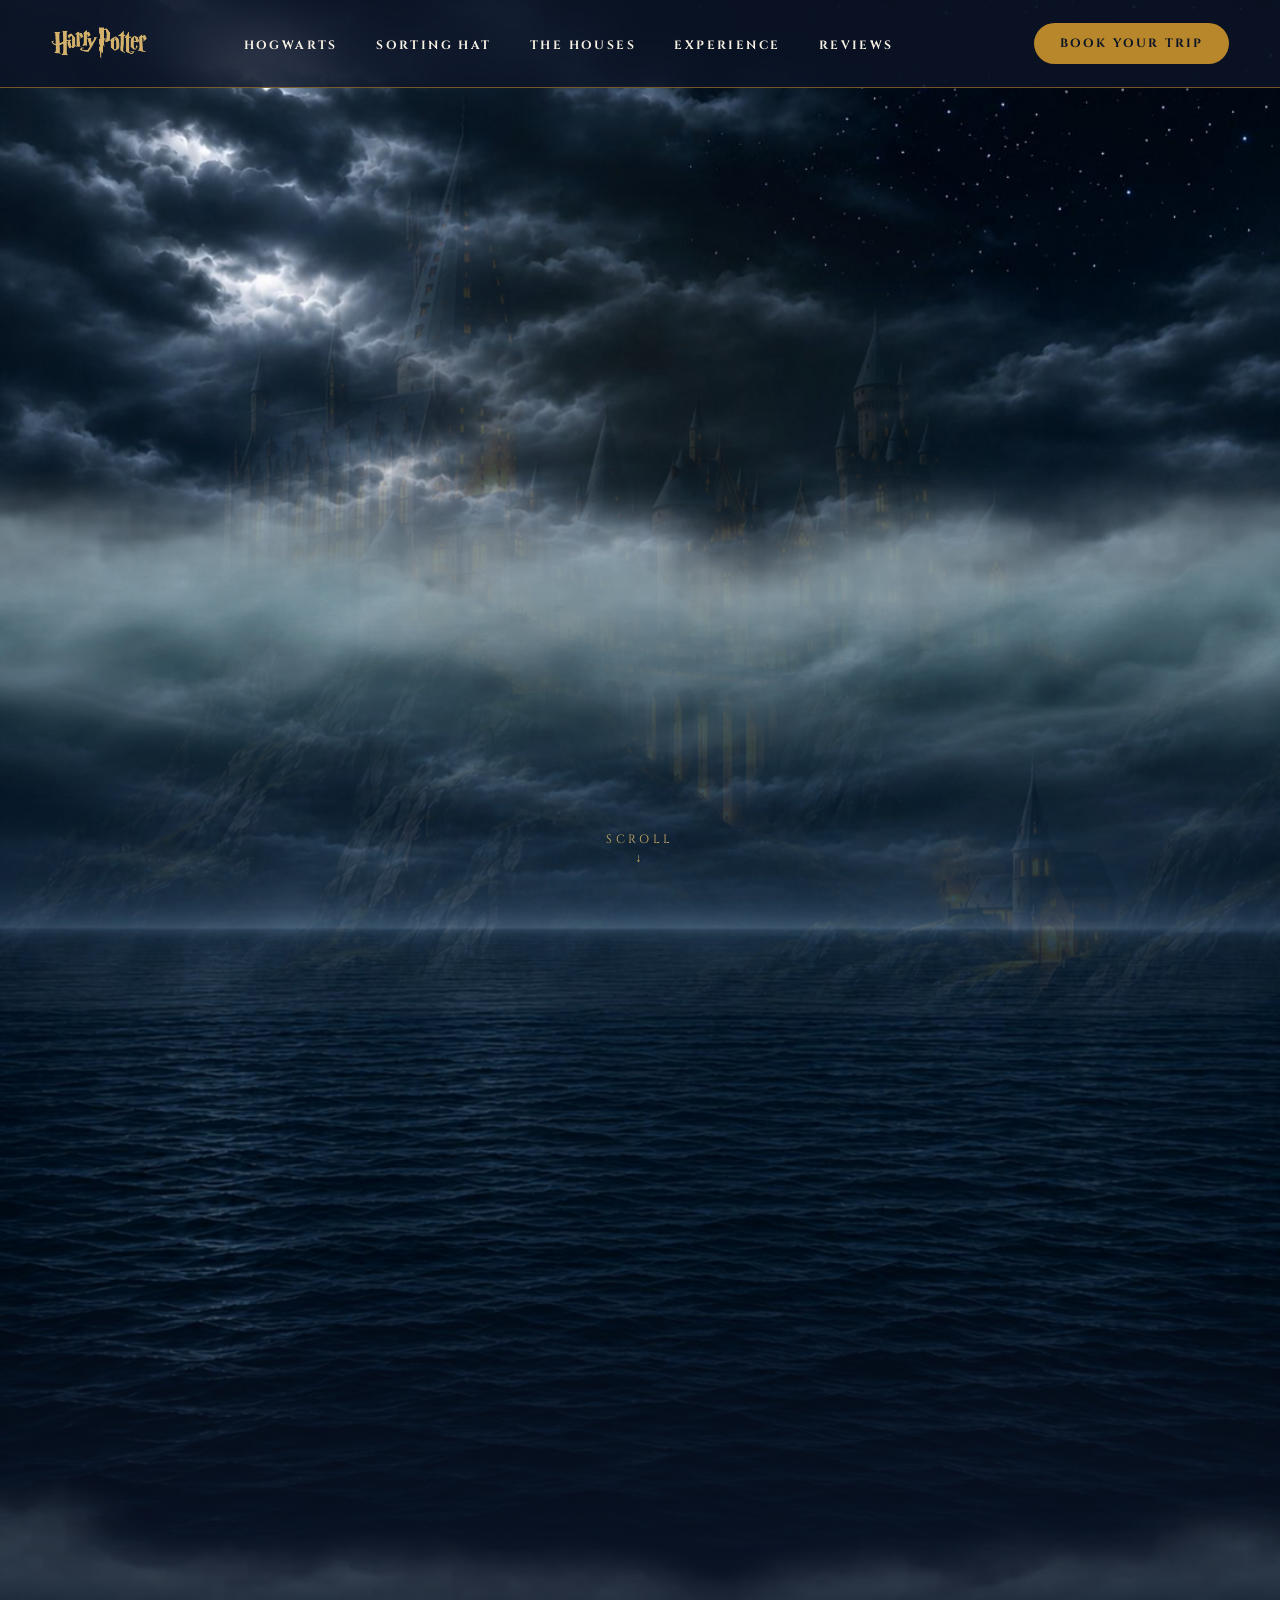
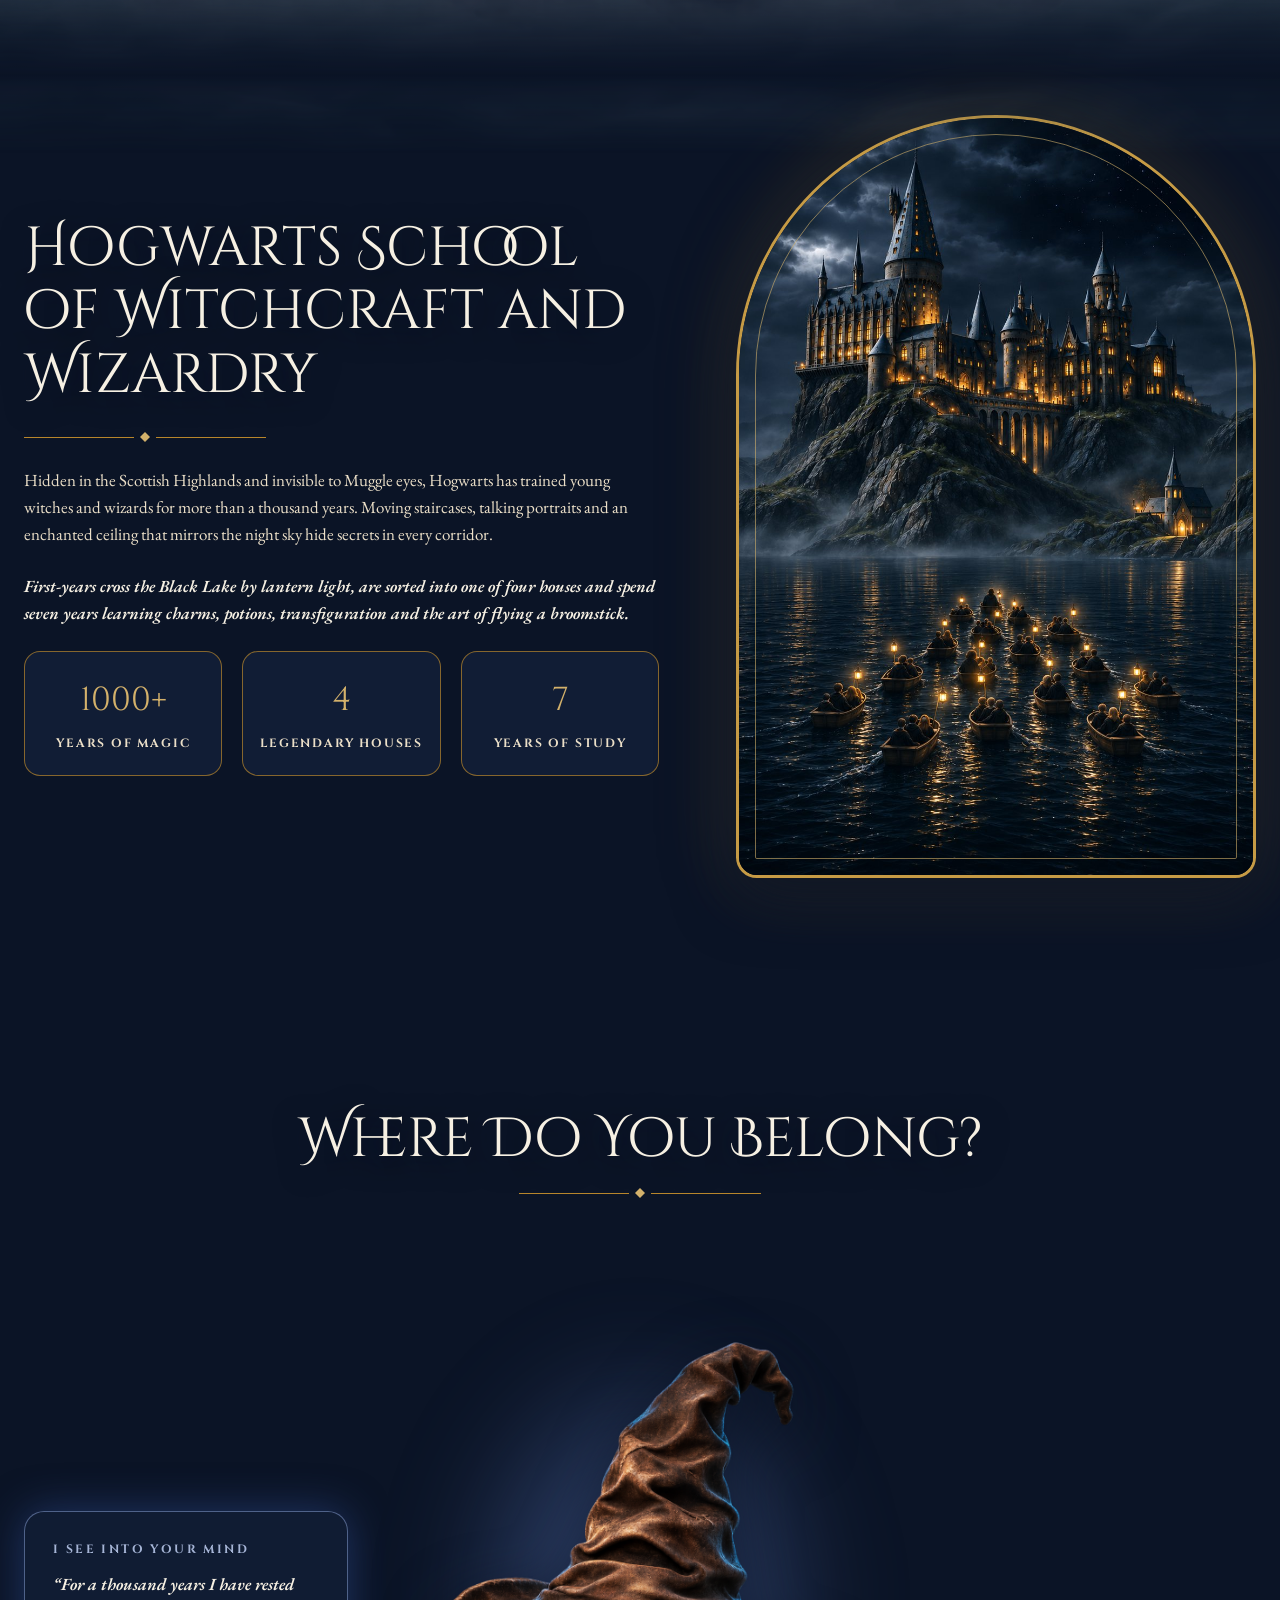
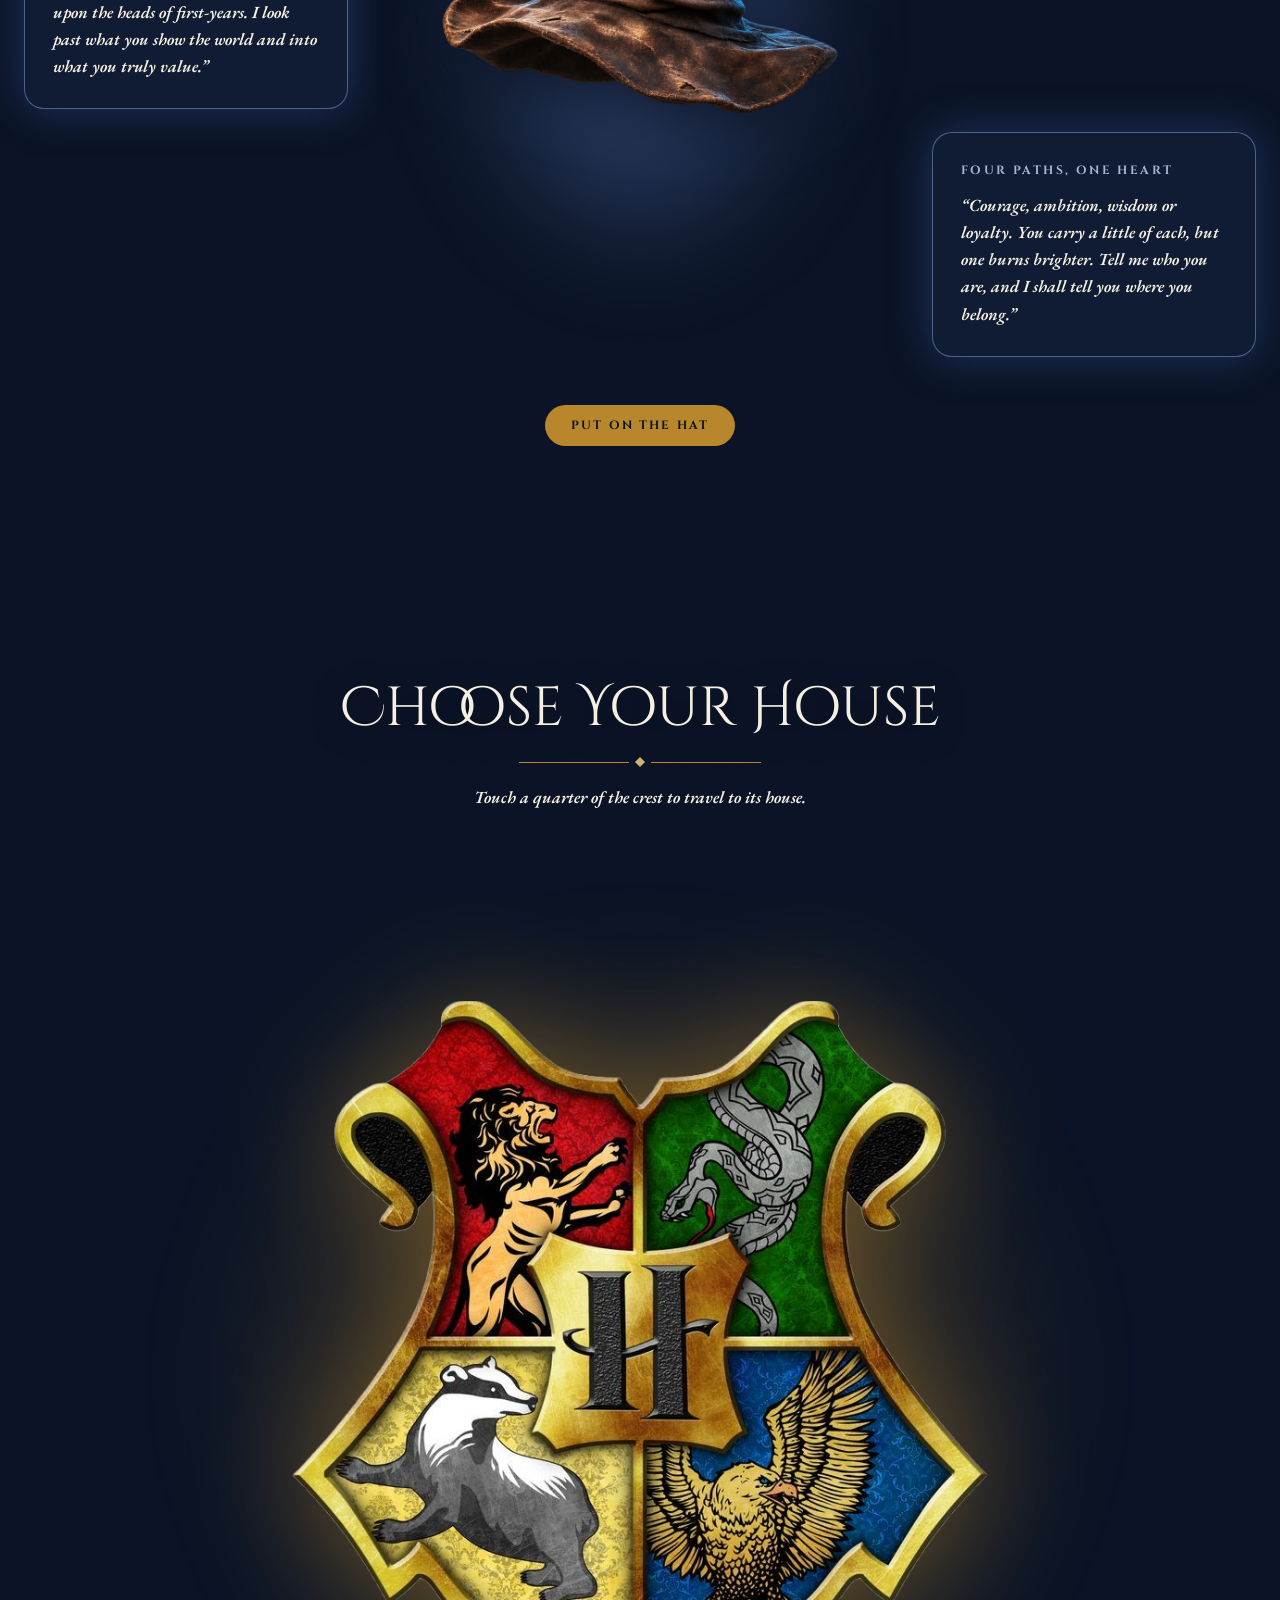
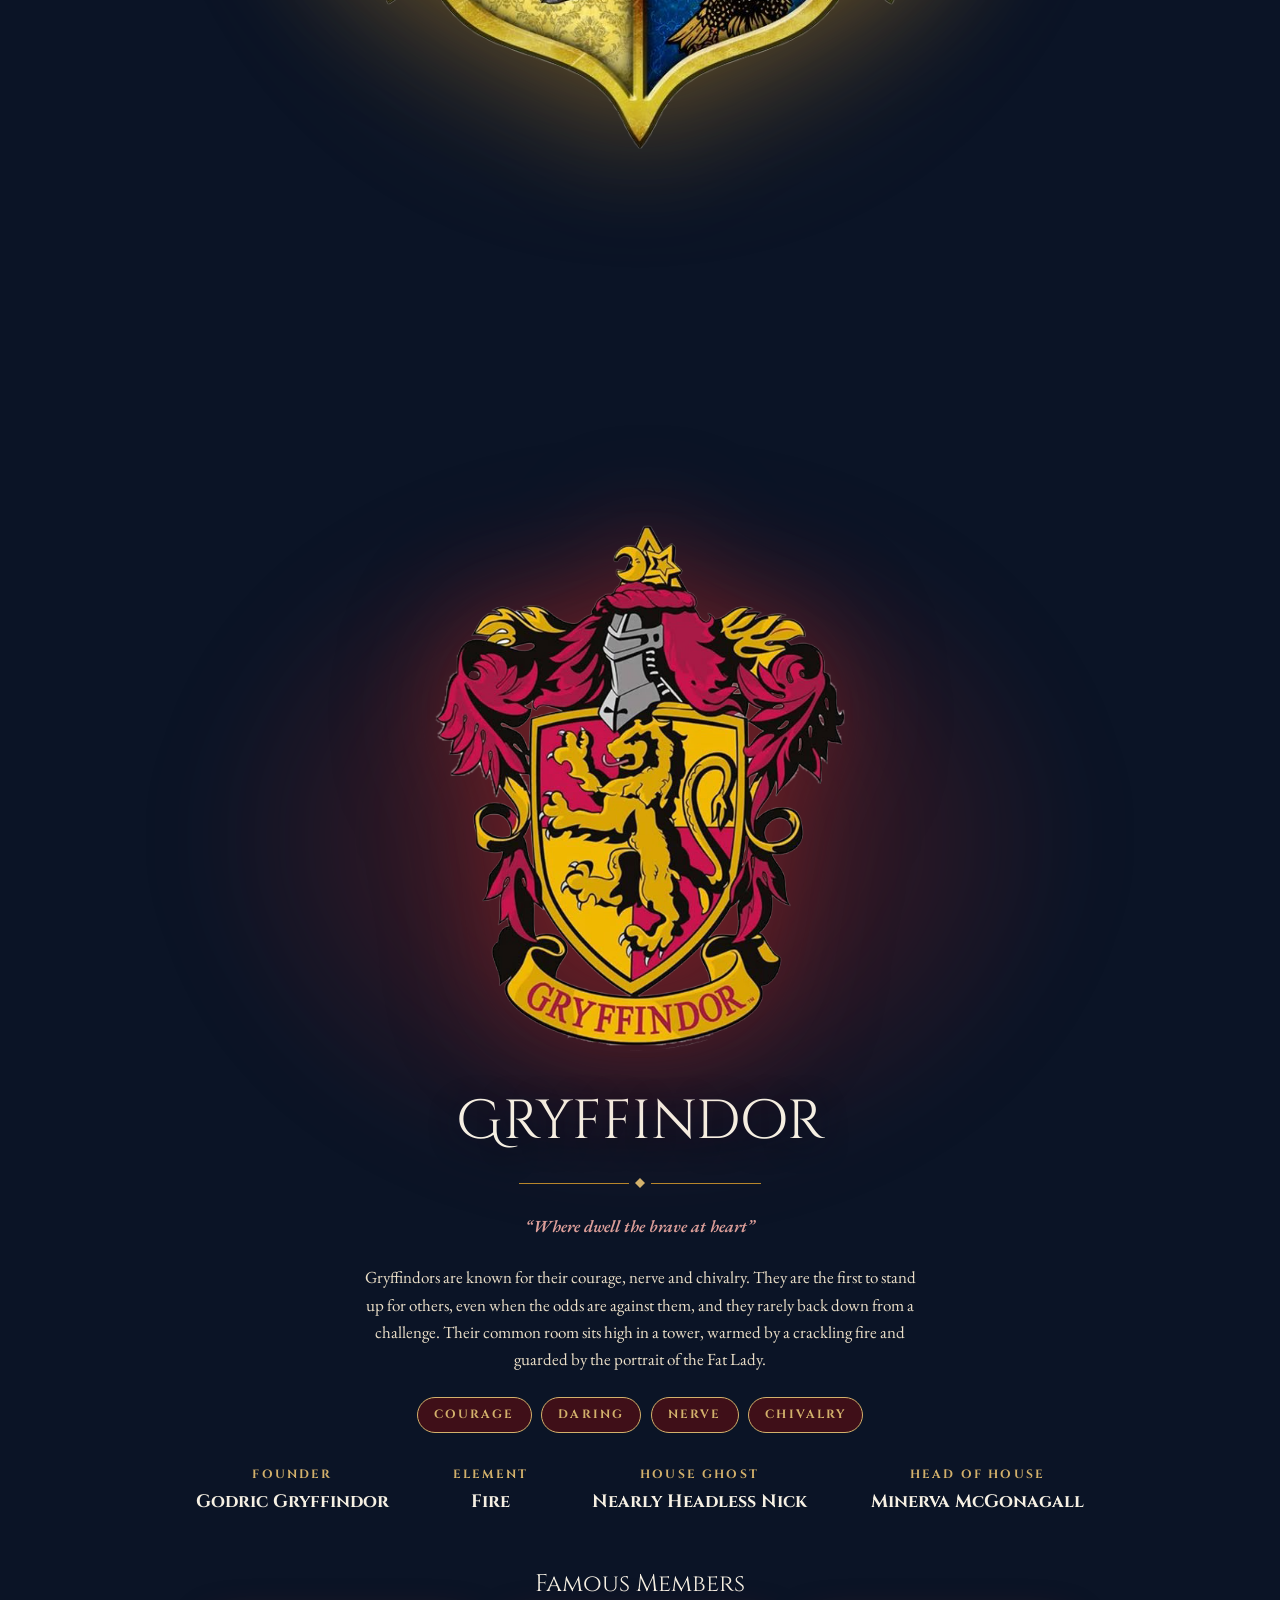
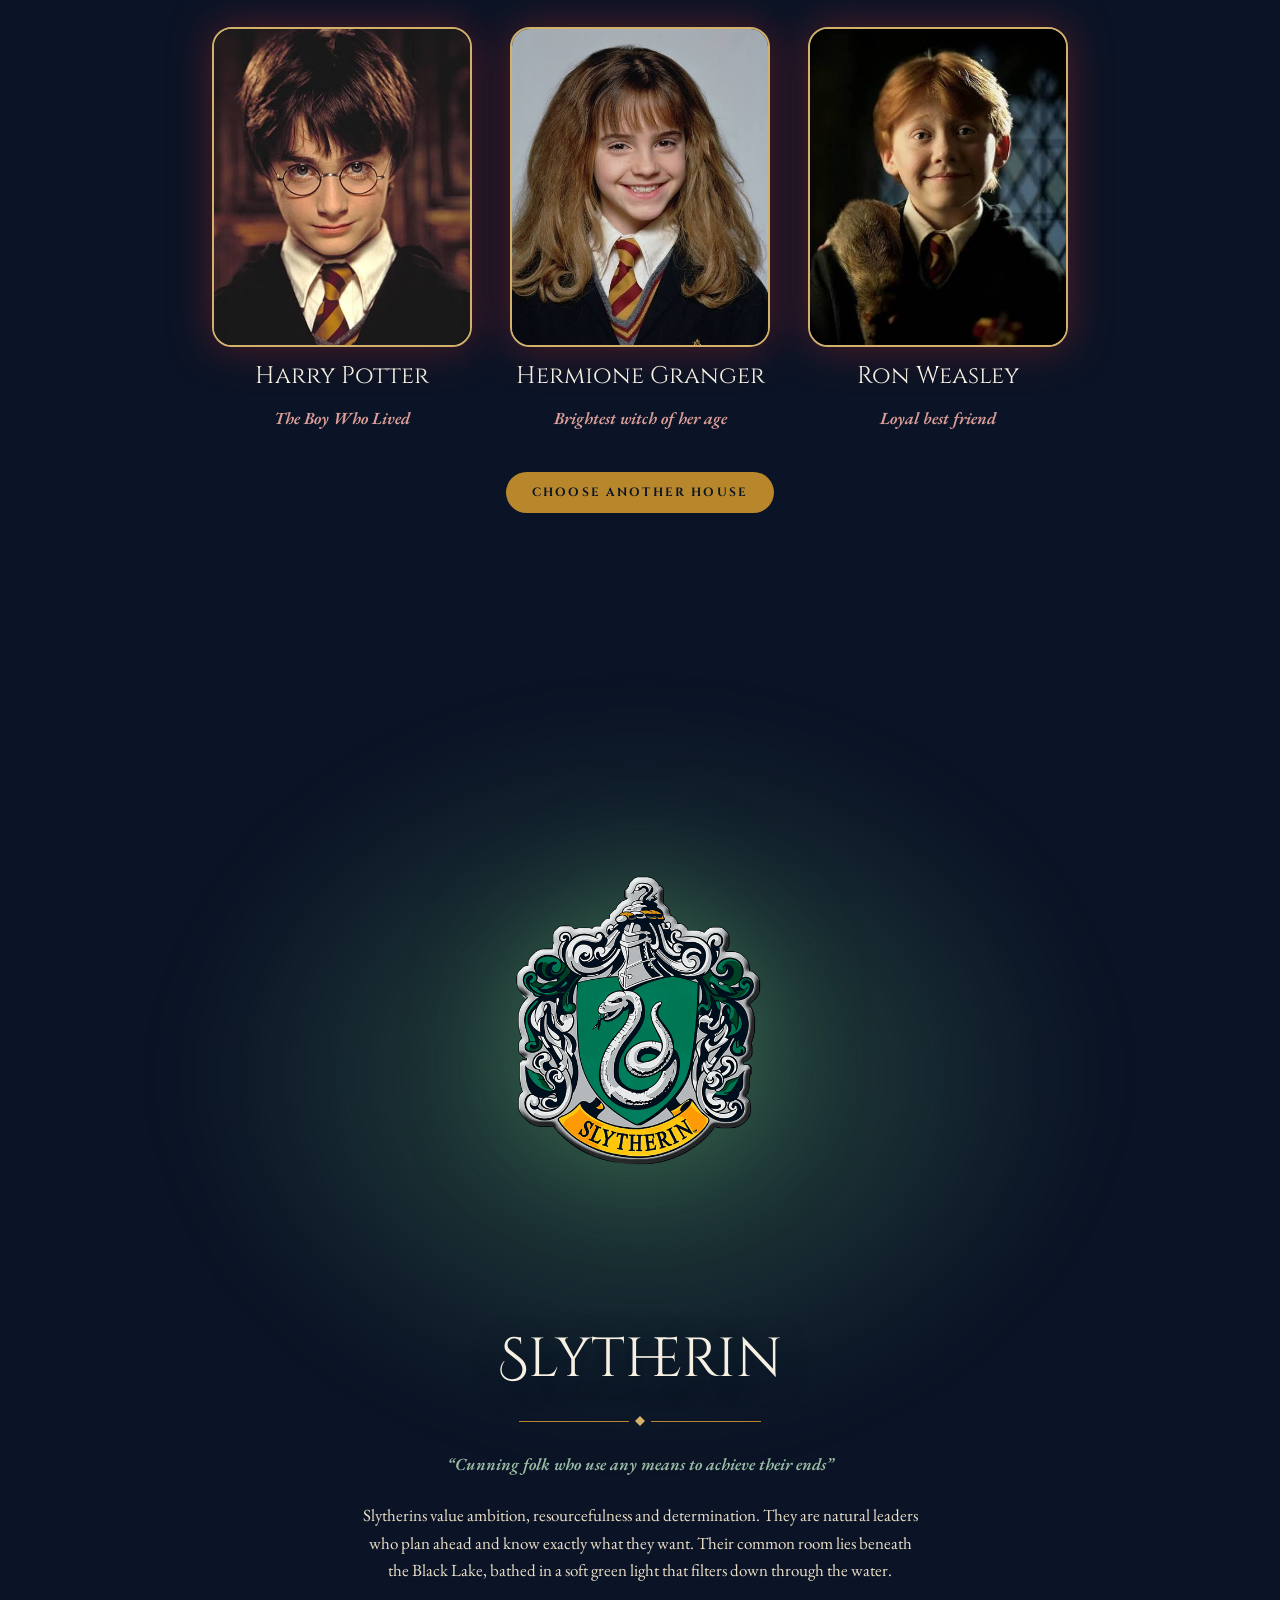
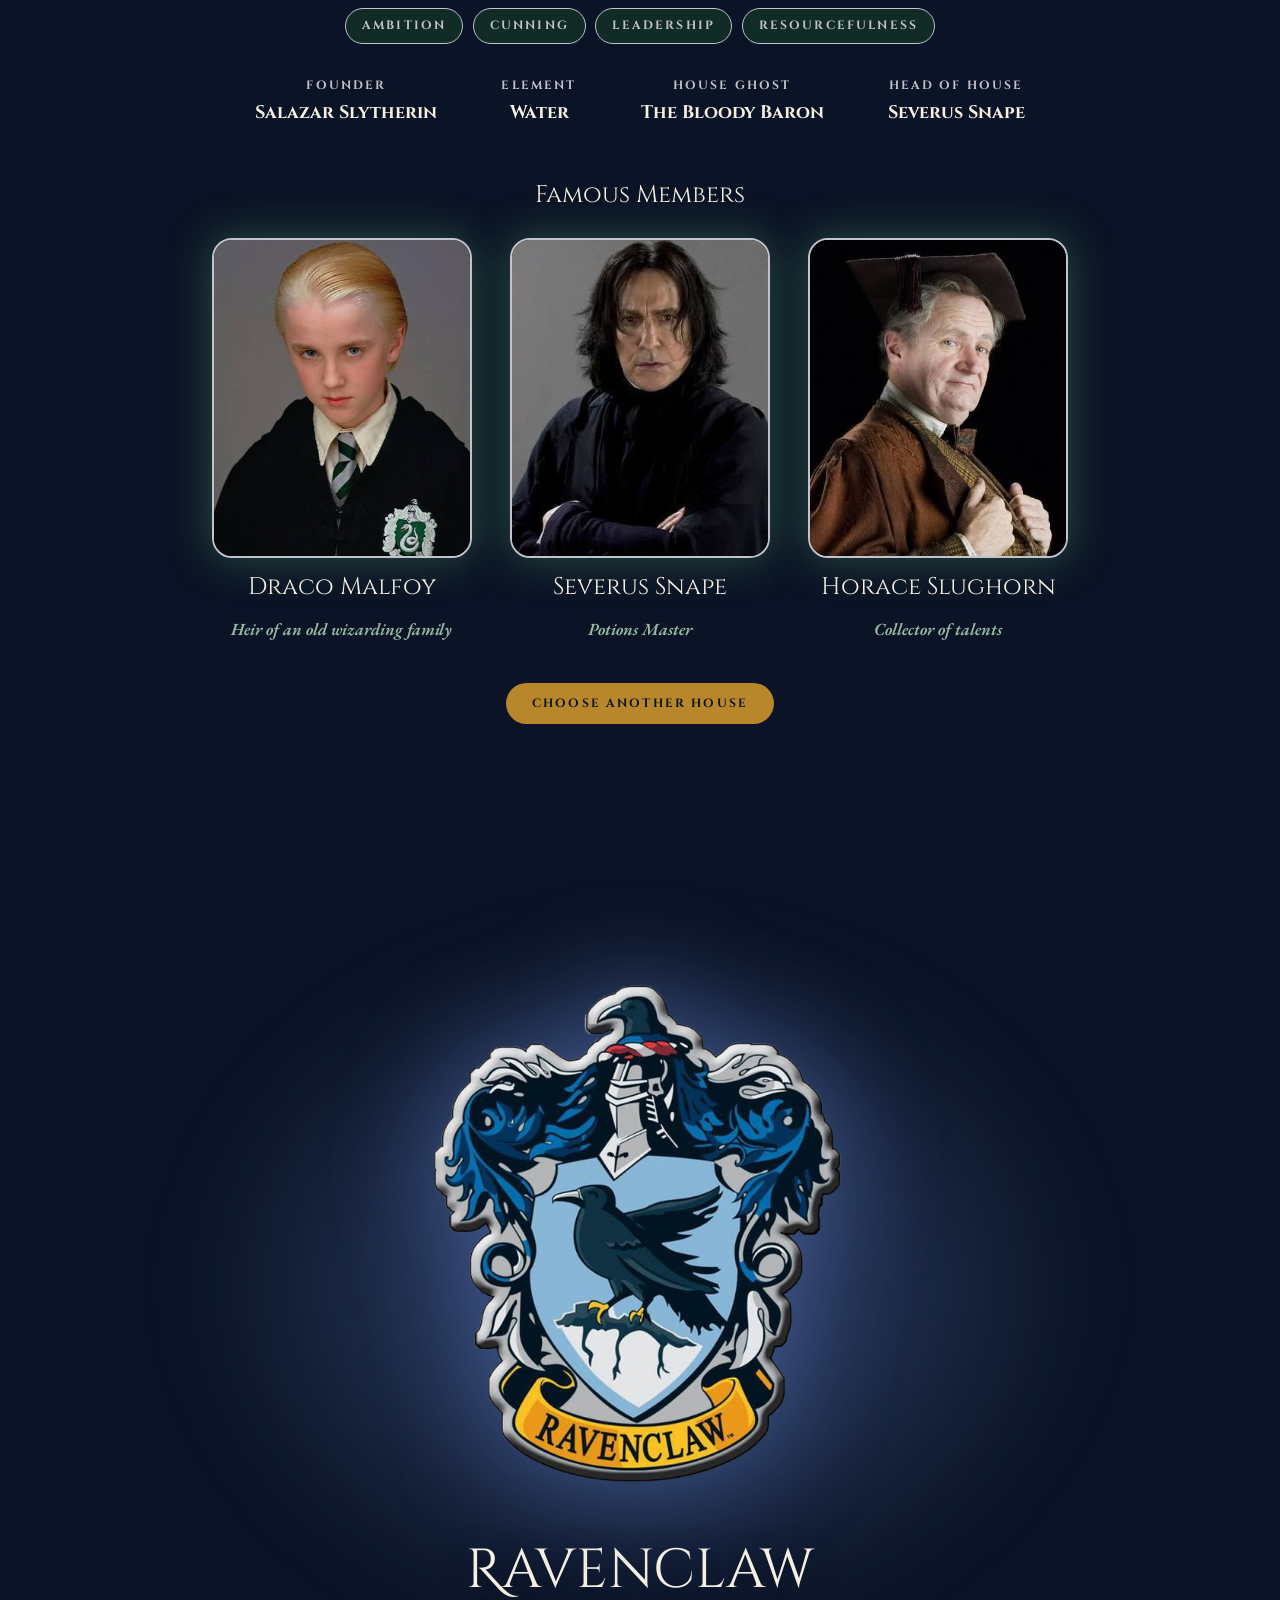
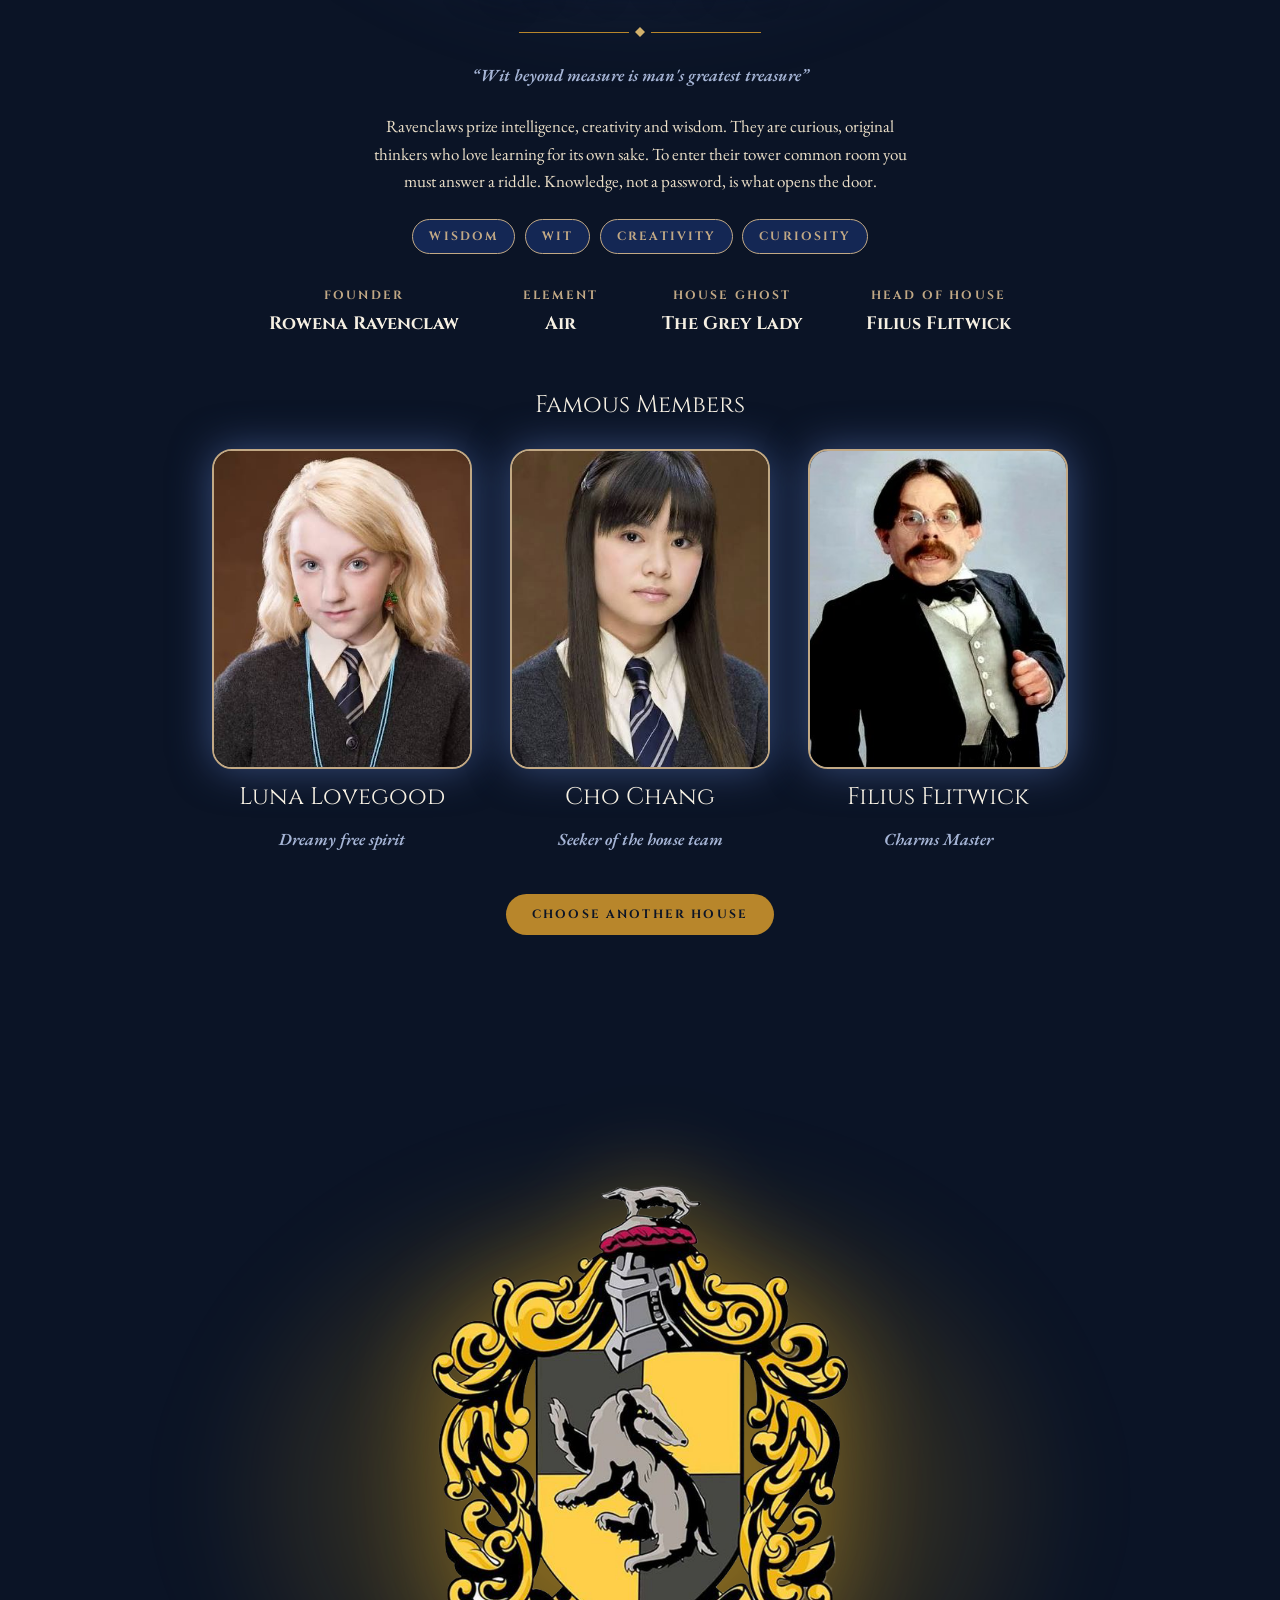
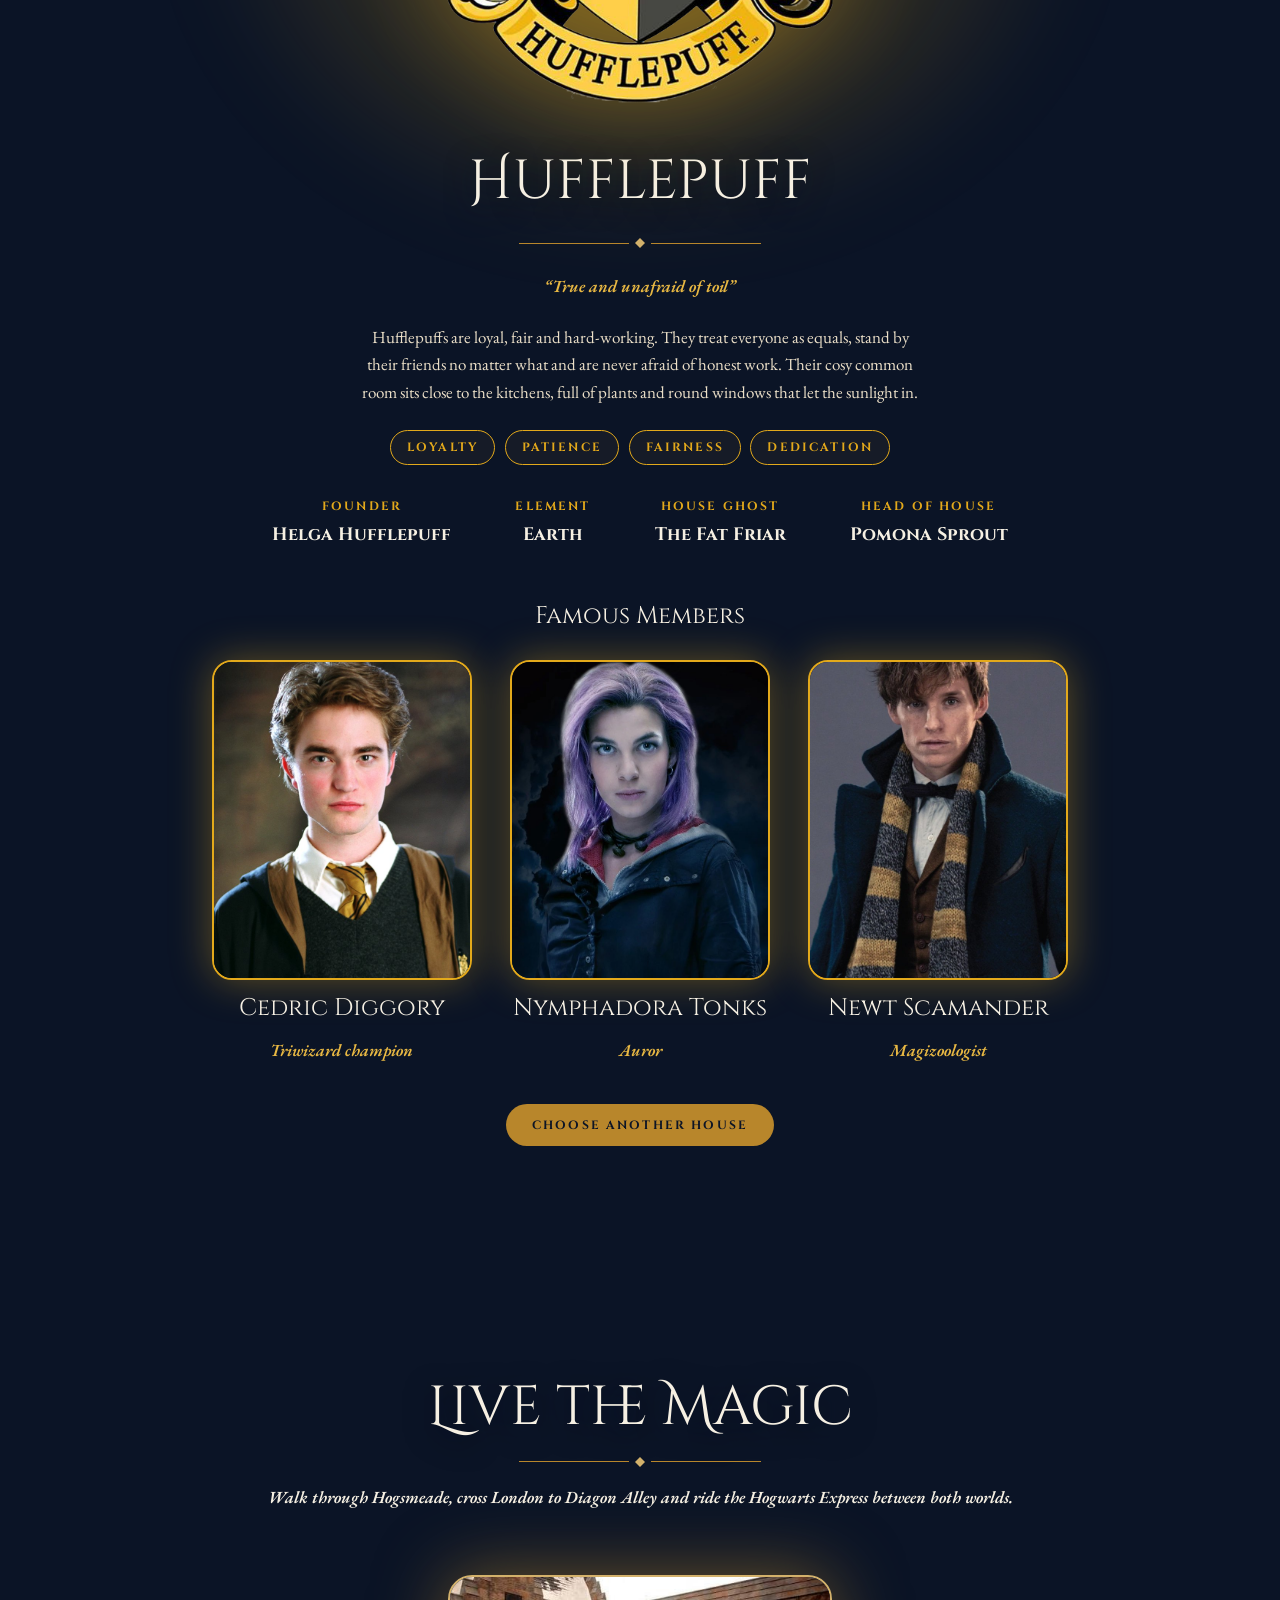
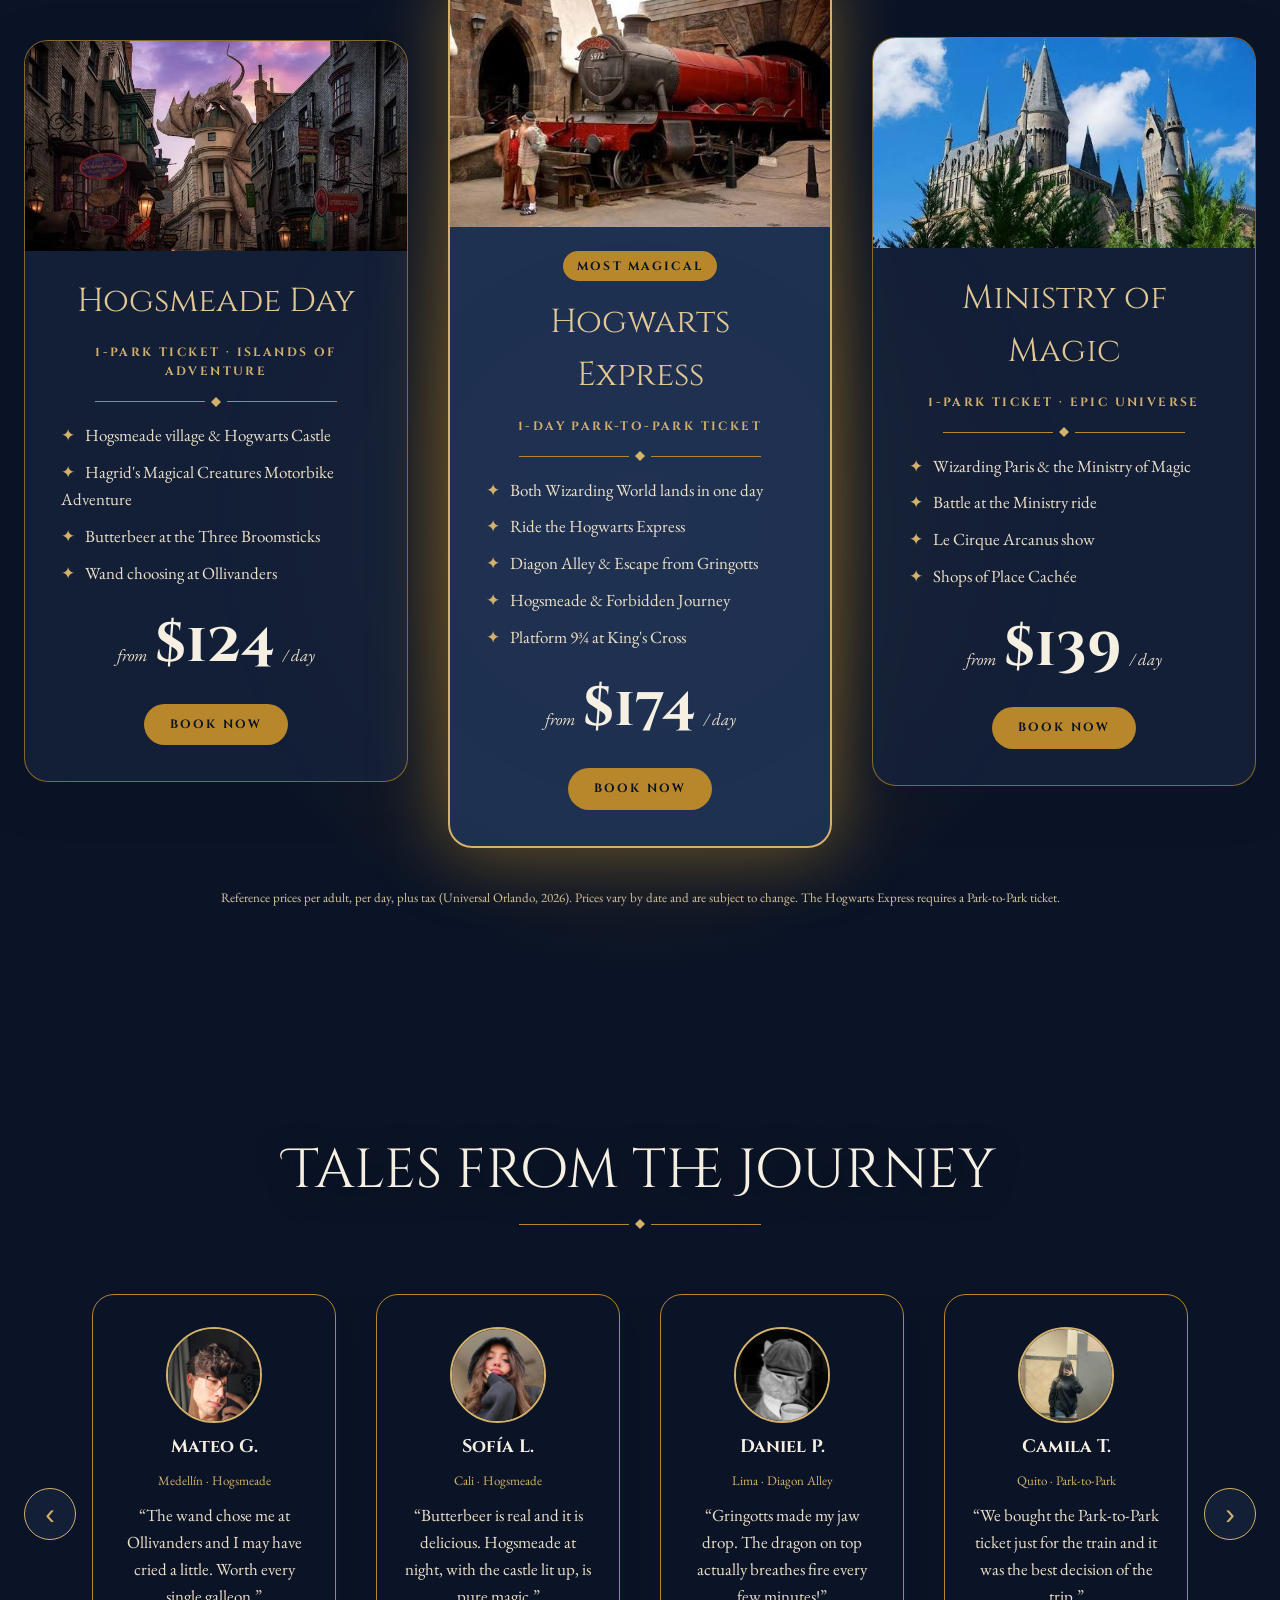
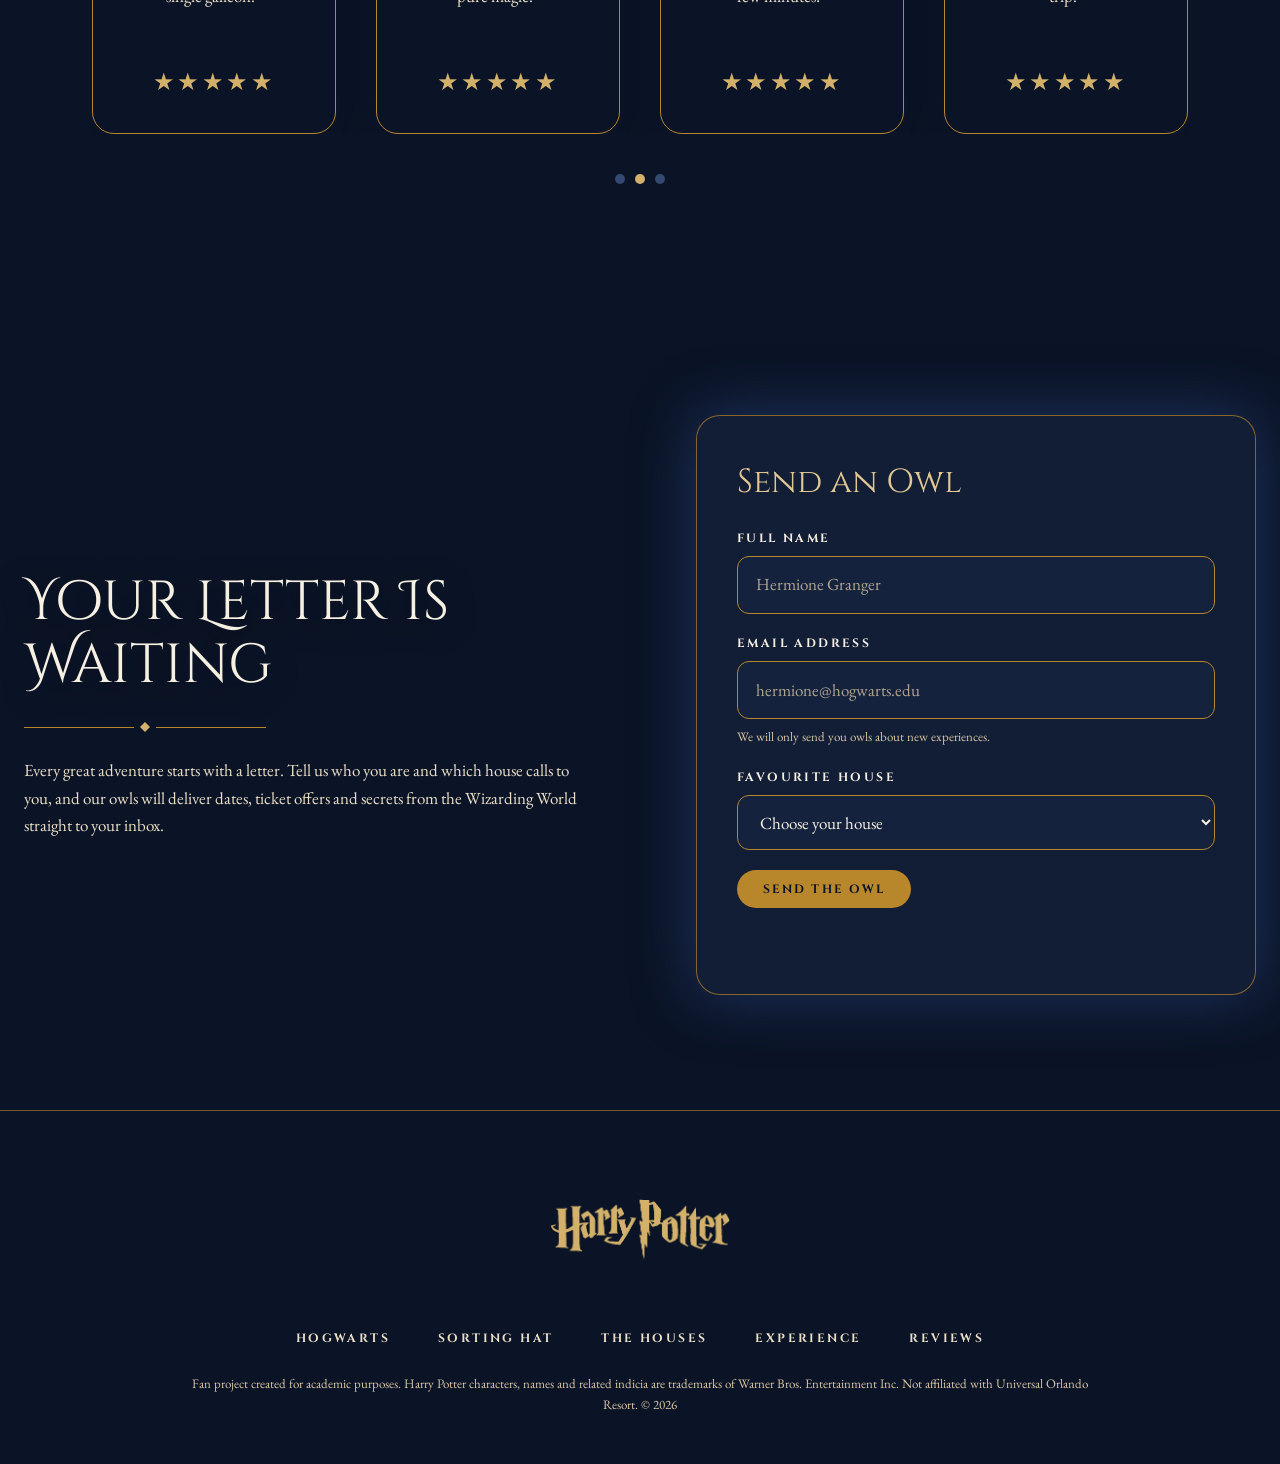
==== harry-potter/index.html @ 7b3394cc "Hero: castle sits on the lake and boats stay in the water (layers end aligned) Co-Authored-By: Claud" ====
<!DOCTYPE html>
<html lang="en">
<head>
  <meta charset="UTF-8">
  <meta name="viewport" content="width=device-width, initial-scale=1.0">
  <title>Hogwarts Experience · The Wizarding World at Universal</title>
  <meta name="description" content="Cross the Black Lake, meet the Sorting Hat, discover the four Hogwarts houses and book your Wizarding World experience at Universal Orlando.">
  <link rel="preconnect" href="https://fonts.googleapis.com">
  <link rel="preconnect" href="https://fonts.gstatic.com" crossorigin>
  <link href="https://fonts.googleapis.com/css2?family=Cinzel:wght@400;700&family=Cinzel+Decorative:wght@700&family=EB+Garamond:ital,wght@0,400;0,500;1,600&display=swap" rel="stylesheet">
  <link rel="stylesheet" href="css/styles.css?v=11">
</head>
<body>
  <a class="skip-link" href="#main">Skip to content</a>

  <!-- ===== HEADER ===== -->
  <header class="header" id="top">
    <a class="header__logo" href="#top" aria-label="Hogwarts Experience, back to top">
      <span class="logo" role="img" aria-label="Harry Potter logo"></span>
    </a>
    <nav class="nav" aria-label="Main navigation">
      <button class="nav__toggle" aria-expanded="false" aria-controls="nav-menu" aria-label="Open menu">
        <span></span><span></span><span></span>
      </button>
      <ul class="nav__menu" id="nav-menu">
        <li><a class="nav__link" href="#hogwarts">Hogwarts</a></li>
        <li><a class="nav__link" href="#sorting-hat">Sorting Hat</a></li>
        <li><a class="nav__link" href="#houses">The Houses</a></li>
        <li><a class="nav__link" href="#experience">Experience</a></li>
        <li><a class="nav__link" href="#reviews">Reviews</a></li>
        <li class="nav__cta-item"><a class="btn btn--gold" href="#experience">Book your trip</a></li>
      </ul>
    </nav>
  </header>

  <main id="main">
    <!-- ===== HERO · PARALLAX (long scene, same layers and states as Figma) ===== -->
    <section class="scene" aria-labelledby="hero-title">
      <div class="scene__layer scene__sky" aria-hidden="true"><img src="img/hero-fondo.jpg" alt=""></div>
      <div class="scene__glow" aria-hidden="true"></div>
      <div class="scene__layer scene__castle"><img src="img/hero-castillo.png" alt="Hogwarts castle lit by golden windows on a rocky cliff above the Black Lake"></div>
      <div class="scene__fog" aria-hidden="true"></div>
      <div class="scene__layer scene__boats"><img src="img/hero-botes.png" alt="First-year students crossing the Black Lake in small boats with lanterns"></div>
      <div class="scene__fade" aria-hidden="true"></div>
      <div class="scene__title">
        <h1 class="hero__title" id="hero-title">Hogwarts</h1>
        <span class="ornament" aria-hidden="true"></span>
        <div class="scene__cta">
          <p class="highlight">The lanterns glow, the boats glide across the Black Lake and the castle opens its doors. Your story begins tonight.</p>
          <a class="btn btn--gold" href="#hogwarts">Begin the journey</a>
        </div>
      </div>
      <p class="scene__scroll" aria-hidden="true">Scroll</p>
    </section>
    <div class="scene-transition" aria-hidden="true"></div>

    <!-- ===== HOGWARTS ===== -->
    <section class="section hogwarts" id="hogwarts" aria-labelledby="hogwarts-title">
      <div class="container hogwarts__grid">
        <div class="hogwarts__text reveal">
          <h2 class="title-hero" id="hogwarts-title">Hogwarts School of Witchcraft and Wizardry</h2>
          <span class="ornament" aria-hidden="true"></span>
          <p>Hidden in the Scottish Highlands and invisible to Muggle eyes, Hogwarts has trained young witches and wizards for more than a thousand years. Moving staircases, talking portraits and an enchanted ceiling that mirrors the night sky hide secrets in every corridor.</p>
          <p class="highlight">First-years cross the Black Lake by lantern light, are sorted into one of four houses and spend seven years learning charms, potions, transfiguration and the art of flying a broomstick.</p>
          <ul class="stats">
            <li class="stat"><strong>1000+</strong><span>Years of magic</span></li>
            <li class="stat"><strong>4</strong><span>Legendary houses</span></li>
            <li class="stat"><strong>7</strong><span>Years of study</span></li>
          </ul>
        </div>
        <figure class="arch reveal">
          <img src="img/hogwarts-escena.jpg" alt="Hogwarts castle above the Black Lake at night with boats approaching" loading="lazy">
        </figure>
      </div>
    </section>

    <!-- ===== SORTING HAT ===== -->
    <section class="section hat" id="sorting-hat" aria-labelledby="hat-title">
      <div class="container">
        <header class="section__head reveal">
          <h2 class="title-hero" id="hat-title">Where Do You Belong?</h2>
          <span class="ornament" aria-hidden="true"></span>
        </header>
        <div class="hat__stage">
          <blockquote class="speech reveal">
            <p class="label">I see into your mind</p>
            <p class="highlight">“For a thousand years I have rested upon the heads of first-years. I look past what you show the world and into what you truly value.”</p>
          </blockquote>
          <figure class="hat__figure">
            <img class="hat__trail" src="img/estela.png" alt="" aria-hidden="true" loading="lazy">
            <img class="hat__img" src="img/sombrero.png" alt="The Sorting Hat, an old brown wizard hat surrounded by blue magical light" loading="lazy">
          </figure>
          <blockquote class="speech speech--right reveal">
            <p class="label">Four paths, one heart</p>
            <p class="highlight">“Courage, ambition, wisdom or loyalty. You carry a little of each, but one burns brighter. Tell me who you are, and I shall tell you where you belong.”</p>
          </blockquote>
        </div>
        <div class="center"><a class="btn btn--gold" href="#houses">Put on the hat</a></div>
      </div>
    </section>

    <!-- ===== CREST ===== -->
    <section class="section crest" id="houses" aria-labelledby="crest-title">
      <div class="container">
        <header class="section__head reveal">
          <h2 class="title-hero" id="crest-title">Choose Your House</h2>
          <span class="ornament" aria-hidden="true"></span>
          <p class="highlight">Touch a quarter of the crest to travel to its house.</p>
        </header>
        <nav class="crest__map" aria-label="Choose a house">
          <img src="img/escudo-hogwarts.png" alt="Hogwarts crest with the lion, serpent, badger and eagle of the four houses">
          <img class="crest__glow crest__glow--tl" src="img/estela-gryffindor.png" alt="" aria-hidden="true">
          <a class="crest__zone crest__zone--tl" href="#gryffindor" aria-label="Gryffindor"><span>Gryffindor</span></a>
          <img class="crest__glow crest__glow--tr" src="img/estela-slytherin.png" alt="" aria-hidden="true">
          <a class="crest__zone crest__zone--tr" href="#slytherin" aria-label="Slytherin"><span>Slytherin</span></a>
          <img class="crest__glow crest__glow--bl" src="img/estela-hufflepuff.png" alt="" aria-hidden="true">
          <a class="crest__zone crest__zone--bl" href="#hufflepuff" aria-label="Hufflepuff"><span>Hufflepuff</span></a>
          <img class="crest__glow crest__glow--br" src="img/estela-ravenclaw.png" alt="" aria-hidden="true">
          <a class="crest__zone crest__zone--br" href="#ravenclaw" aria-label="Ravenclaw"><span>Ravenclaw</span></a>
        </nav>
      </div>
    </section>

    <!-- ===== HOUSES ===== (generated from the same structure) -->
    <article class="section house house--gryffindor" id="gryffindor" aria-labelledby="gryffindor-title">
      <div class="container house__inner">
        <img class="house__crest reveal" src="img/escudo-gryffindor.png" alt="Gryffindor crest with a golden lion on scarlet" loading="lazy">
        <h2 class="title-hero" id="gryffindor-title">Gryffindor</h2>
        <span class="ornament" aria-hidden="true"></span>
        <p class="highlight house__tag">“Where dwell the brave at heart”</p>
        <p class="house__text">Gryffindors are known for their courage, nerve and chivalry. They are the first to stand up for others, even when the odds are against them, and they rarely back down from a challenge. Their common room sits high in a tower, warmed by a crackling fire and guarded by the portrait of the Fat Lady.</p>
        <ul class="chips" aria-label="Gryffindor traits"><li>Courage</li><li>Daring</li><li>Nerve</li><li>Chivalry</li></ul>
        <dl class="facts">
          <div><dt>Founder</dt><dd>Godric Gryffindor</dd></div>
          <div><dt>Element</dt><dd>Fire</dd></div>
          <div><dt>House ghost</dt><dd>Nearly Headless Nick</dd></div>
          <div><dt>Head of house</dt><dd>Minerva McGonagall</dd></div>
        </dl>
        <h3 class="title-main">Famous Members</h3>
        <ul class="members">
          <li class="member"><img src="img/harry-potter.jpg" alt="Harry Potter in his Gryffindor uniform" loading="lazy"><h4>Harry Potter</h4><p>The Boy Who Lived</p></li>
          <li class="member"><img src="img/hermione-granger.jpg" alt="Hermione Granger smiling in her Gryffindor uniform" loading="lazy"><h4>Hermione Granger</h4><p>Brightest witch of her age</p></li>
          <li class="member"><img src="img/ron-weasley.jpg" alt="Ron Weasley in his Gryffindor uniform" loading="lazy"><h4>Ron Weasley</h4><p>Loyal best friend</p></li>
        </ul>
        <a class="btn btn--gold" href="#houses">Choose another house</a>
      </div>
    </article>

    <article class="section house house--slytherin" id="slytherin" aria-labelledby="slytherin-title">
      <div class="container house__inner">
        <img class="house__crest reveal" src="img/escudo-slytherin.png" alt="Slytherin crest with a silver serpent on green" loading="lazy">
        <h2 class="title-hero" id="slytherin-title">Slytherin</h2>
        <span class="ornament" aria-hidden="true"></span>
        <p class="highlight house__tag">“Cunning folk who use any means to achieve their ends”</p>
        <p class="house__text">Slytherins value ambition, resourcefulness and determination. They are natural leaders who plan ahead and know exactly what they want. Their common room lies beneath the Black Lake, bathed in a soft green light that filters down through the water.</p>
        <ul class="chips" aria-label="Slytherin traits"><li>Ambition</li><li>Cunning</li><li>Leadership</li><li>Resourcefulness</li></ul>
        <dl class="facts">
          <div><dt>Founder</dt><dd>Salazar Slytherin</dd></div>
          <div><dt>Element</dt><dd>Water</dd></div>
          <div><dt>House ghost</dt><dd>The Bloody Baron</dd></div>
          <div><dt>Head of house</dt><dd>Severus Snape</dd></div>
        </dl>
        <h3 class="title-main">Famous Members</h3>
        <ul class="members">
          <li class="member"><img src="img/draco-malfoy.jpg" alt="Draco Malfoy in his Slytherin uniform" loading="lazy"><h4>Draco Malfoy</h4><p>Heir of an old wizarding family</p></li>
          <li class="member"><img src="img/severus-snape.jpg" alt="Severus Snape in black robes" loading="lazy"><h4>Severus Snape</h4><p>Potions Master</p></li>
          <li class="member"><img src="img/horace-slughorn.jpg" alt="Horace Slughorn in a velvet jacket" loading="lazy"><h4>Horace Slughorn</h4><p>Collector of talents</p></li>
        </ul>
        <a class="btn btn--gold" href="#houses">Choose another house</a>
      </div>
    </article>

    <article class="section house house--ravenclaw" id="ravenclaw" aria-labelledby="ravenclaw-title">
      <div class="container house__inner">
        <img class="house__crest reveal" src="img/escudo-ravenclaw.png" alt="Ravenclaw crest with a bronze eagle on blue" loading="lazy">
        <h2 class="title-hero" id="ravenclaw-title">Ravenclaw</h2>
        <span class="ornament" aria-hidden="true"></span>
        <p class="highlight house__tag">“Wit beyond measure is man's greatest treasure”</p>
        <p class="house__text">Ravenclaws prize intelligence, creativity and wisdom. They are curious, original thinkers who love learning for its own sake. To enter their tower common room you must answer a riddle. Knowledge, not a password, is what opens the door.</p>
        <ul class="chips" aria-label="Ravenclaw traits"><li>Wisdom</li><li>Wit</li><li>Creativity</li><li>Curiosity</li></ul>
        <dl class="facts">
          <div><dt>Founder</dt><dd>Rowena Ravenclaw</dd></div>
          <div><dt>Element</dt><dd>Air</dd></div>
          <div><dt>House ghost</dt><dd>The Grey Lady</dd></div>
          <div><dt>Head of house</dt><dd>Filius Flitwick</dd></div>
        </dl>
        <h3 class="title-main">Famous Members</h3>
        <ul class="members">
          <li class="member"><img src="img/luna-lovegood.jpg" alt="Luna Lovegood with long blonde hair" loading="lazy"><h4>Luna Lovegood</h4><p>Dreamy free spirit</p></li>
          <li class="member"><img src="img/cho-chang.jpg" alt="Cho Chang in her Ravenclaw uniform" loading="lazy"><h4>Cho Chang</h4><p>Seeker of the house team</p></li>
          <li class="member"><img src="img/filius-flitwick.jpg" alt="Professor Filius Flitwick" loading="lazy"><h4>Filius Flitwick</h4><p>Charms Master</p></li>
        </ul>
        <a class="btn btn--gold" href="#houses">Choose another house</a>
      </div>
    </article>

    <article class="section house house--hufflepuff" id="hufflepuff" aria-labelledby="hufflepuff-title">
      <div class="container house__inner">
        <img class="house__crest reveal" src="img/escudo-hufflepuff.png" alt="Hufflepuff crest with a black badger on yellow" loading="lazy">
        <h2 class="title-hero" id="hufflepuff-title">Hufflepuff</h2>
        <span class="ornament" aria-hidden="true"></span>
        <p class="highlight house__tag">“True and unafraid of toil”</p>
        <p class="house__text">Hufflepuffs are loyal, fair and hard-working. They treat everyone as equals, stand by their friends no matter what and are never afraid of honest work. Their cosy common room sits close to the kitchens, full of plants and round windows that let the sunlight in.</p>
        <ul class="chips" aria-label="Hufflepuff traits"><li>Loyalty</li><li>Patience</li><li>Fairness</li><li>Dedication</li></ul>
        <dl class="facts">
          <div><dt>Founder</dt><dd>Helga Hufflepuff</dd></div>
          <div><dt>Element</dt><dd>Earth</dd></div>
          <div><dt>House ghost</dt><dd>The Fat Friar</dd></div>
          <div><dt>Head of house</dt><dd>Pomona Sprout</dd></div>
        </dl>
        <h3 class="title-main">Famous Members</h3>
        <ul class="members">
          <li class="member"><img src="img/cedric-diggory.jpg" alt="Cedric Diggory in his Hufflepuff uniform" loading="lazy"><h4>Cedric Diggory</h4><p>Triwizard champion</p></li>
          <li class="member"><img src="img/nymphadora-tonks.jpg" alt="Nymphadora Tonks with purple hair" loading="lazy"><h4>Nymphadora Tonks</h4><p>Auror</p></li>
          <li class="member"><img src="img/newt-scamander.jpg" alt="Newt Scamander in his blue coat" loading="lazy"><h4>Newt Scamander</h4><p>Magizoologist</p></li>
        </ul>
        <a class="btn btn--gold" href="#houses">Choose another house</a>
      </div>
    </article>

    <!-- ===== PRICES ===== -->
    <section class="section prices" id="experience" aria-labelledby="prices-title">
      <div class="container">
        <header class="section__head reveal">
          <h2 class="title-hero" id="prices-title">Live the Magic</h2>
          <span class="ornament" aria-hidden="true"></span>
          <p class="highlight">Walk through Hogsmeade, cross London to Diagon Alley and ride the Hogwarts Express between both worlds.</p>
        </header>
        <div class="plans">
          <article class="plan reveal">
            <img src="img/plan-hogsmeade.jpg" alt="Diagon Alley street with the Gringotts dragon on top of the bank" loading="lazy">
            <div class="plan__body">
              <h3 class="title-feat">Hogsmeade Day</h3>
              <p class="label">1-Park ticket · Islands of Adventure</p>
              <span class="ornament" aria-hidden="true"></span>
              <ul class="plan__list"><li>Hogsmeade village &amp; Hogwarts Castle</li><li>Hagrid's Magical Creatures Motorbike Adventure</li><li>Butterbeer at the Three Broomsticks</li><li>Wand choosing at Ollivanders</li></ul>
              <p class="price"><span>from</span> <strong>$124</strong> <span>/ day</span></p>
              <a class="btn btn--gold" href="#contact">Book now</a>
            </div>
          </article>
          <article class="plan plan--featured reveal">
            <img src="img/plan-express.jpg" alt="The red Hogwarts Express locomotive at Platform 9 3/4" loading="lazy">
            <div class="plan__body">
              <p class="badge">Most magical</p>
              <h3 class="title-feat">Hogwarts Express</h3>
              <p class="label">1-Day Park-to-Park ticket</p>
              <span class="ornament" aria-hidden="true"></span>
              <ul class="plan__list"><li>Both Wizarding World lands in one day</li><li>Ride the Hogwarts Express</li><li>Diagon Alley &amp; Escape from Gringotts</li><li>Hogsmeade &amp; Forbidden Journey</li><li>Platform 9¾ at King's Cross</li></ul>
              <p class="price"><span>from</span> <strong>$174</strong> <span>/ day</span></p>
              <a class="btn btn--gold" href="#contact">Book now</a>
            </div>
          </article>
          <article class="plan reveal">
            <img src="img/plan-ministry.jpg" alt="Hogwarts castle towers under a blue sky" loading="lazy">
            <div class="plan__body">
              <h3 class="title-feat">Ministry of Magic</h3>
              <p class="label">1-Park ticket · Epic Universe</p>
              <span class="ornament" aria-hidden="true"></span>
              <ul class="plan__list"><li>Wizarding Paris &amp; the Ministry of Magic</li><li>Battle at the Ministry ride</li><li>Le Cirque Arcanus show</li><li>Shops of Place Cachée</li></ul>
              <p class="price"><span>from</span> <strong>$139</strong> <span>/ day</span></p>
              <a class="btn btn--gold" href="#contact">Book now</a>
            </div>
          </article>
        </div>
        <p class="note">Reference prices per adult, per day, plus tax (Universal Orlando, 2026). Prices vary by date and are subject to change. The Hogwarts Express requires a Park-to-Park ticket.</p>
      </div>
    </section>

    <!-- ===== REVIEWS ===== -->
    <section class="section reviews" id="reviews" aria-labelledby="reviews-title">
      <div class="container">
        <header class="section__head reveal">
          <h2 class="title-hero" id="reviews-title">Tales from the Journey</h2>
          <span class="ornament" aria-hidden="true"></span>
        </header>
        <div class="carousel" aria-roledescription="carousel" aria-label="Traveler reviews">
          <button class="carousel__btn carousel__btn--prev" aria-label="Previous review">‹</button>
          <div class="carousel__viewport">
            <ul class="carousel__track">
              <li class="review"><img class="avatar" src="img/review-valentina.jpg" alt="Valentina R." data-initials="VR"><h3>Valentina R.</h3><p class="review__place">Bogotá · Hogwarts Express</p><p class="review__text">“Riding the Hogwarts Express felt like being eleven again. Even the windows tell a story the whole way.”</p><p class="stars" aria-label="5 out of 5 stars">★★★★★</p></li>
              <li class="review"><img class="avatar" src="img/review-mateo.jpg" alt="Mateo G." data-initials="MG"><h3>Mateo G.</h3><p class="review__place">Medellín · Hogsmeade</p><p class="review__text">“The wand chose me at Ollivanders and I may have cried a little. Worth every single galleon.”</p><p class="stars" aria-label="5 out of 5 stars">★★★★★</p></li>
              <li class="review"><img class="avatar" src="img/review-sofia.jpg" alt="Sofía L." data-initials="SL"><h3>Sofía L.</h3><p class="review__place">Cali · Hogsmeade</p><p class="review__text">“Butterbeer is real and it is delicious. Hogsmeade at night, with the castle lit up, is pure magic.”</p><p class="stars" aria-label="5 out of 5 stars">★★★★★</p></li>
              <li class="review"><img class="avatar" src="img/review-daniel.jpg" alt="Daniel P." data-initials="DP"><h3>Daniel P.</h3><p class="review__place">Lima · Diagon Alley</p><p class="review__text">“Gringotts made my jaw drop. The dragon on top actually breathes fire every few minutes!”</p><p class="stars" aria-label="5 out of 5 stars">★★★★★</p></li>
              <li class="review"><img class="avatar" src="img/review-camila.jpg" alt="Camila T." data-initials="CT"><h3>Camila T.</h3><p class="review__place">Quito · Park-to-Park</p><p class="review__text">“We bought the Park-to-Park ticket just for the train and it was the best decision of the trip.”</p><p class="stars" aria-label="5 out of 5 stars">★★★★★</p></li>
              <li class="review"><img class="avatar" src="img/review-andres.jpg" alt="Andrés M." data-initials="AM"><h3>Andrés M.</h3><p class="review__place">CDMX · Ministry of Magic</p><p class="review__text">“As a proud Hufflepuff I finally felt seen. The details in every shop and street are incredible.”</p><p class="stars" aria-label="5 out of 5 stars">★★★★★</p></li>
            </ul>
          </div>
          <button class="carousel__btn carousel__btn--next" aria-label="Next review">›</button>
          <div class="carousel__dots" role="tablist" aria-label="Choose review"></div>
        </div>
      </div>
    </section>

    <!-- ===== CONTACT FORM ===== -->
    <section class="section contact" id="contact" aria-labelledby="contact-title">
      <div class="container contact__grid">
        <div class="reveal">
          <h2 class="title-hero" id="contact-title">Your Letter Is Waiting</h2>
          <span class="ornament" aria-hidden="true"></span>
          <p>Every great adventure starts with a letter. Tell us who you are and which house calls to you, and our owls will deliver dates, ticket offers and secrets from the Wizarding World straight to your inbox.</p>
        </div>
        <form class="form reveal" id="owl-form" novalidate>
          <h3 class="title-feat">Send an Owl</h3>
          <div class="field">
            <label for="name">Full name</label>
            <input id="name" name="name" type="text" placeholder="Hermione Granger" autocomplete="name" required>
          </div>
          <div class="field">
            <label for="email">Email address</label>
            <input id="email" name="email" type="email" placeholder="hermione@hogwarts.edu" autocomplete="email" required aria-describedby="email-help">
            <small id="email-help">We will only send you owls about new experiences.</small>
          </div>
          <div class="field">
            <label for="house">Favourite house</label>
            <select id="house" name="house" required>
              <option value="">Choose your house</option>
              <option>Gryffindor</option><option>Slytherin</option><option>Ravenclaw</option><option>Hufflepuff</option>
            </select>
          </div>
          <button class="btn btn--gold" type="submit">Send the owl</button>
          <p class="form__msg" role="status" aria-live="polite"></p>
        </form>
      </div>
    </section>
  </main>

  <!-- ===== FOOTER ===== -->
  <footer class="footer">
    <span class="logo logo--big" role="img" aria-label="Harry Potter logo"></span>
    <nav aria-label="Footer navigation">
      <ul class="footer__links">
        <li><a href="#hogwarts">Hogwarts</a></li><li><a href="#sorting-hat">Sorting Hat</a></li><li><a href="#houses">The Houses</a></li><li><a href="#experience">Experience</a></li><li><a href="#reviews">Reviews</a></li>
      </ul>
    </nav>
    <p class="footer__note">Fan project created for academic purposes. Harry Potter characters, names and related indicia are trademarks of Warner Bros. Entertainment Inc. Not affiliated with Universal Orlando Resort. © 2026</p>
  </footer>

  <script src="js/main.js?v=11"></script>
</body>
</html>
---- harry-potter/css/styles.css ----
/* =========================================================
   HOGWARTS EXPERIENCE · Design tokens (from Figma "COLOR PALETTE")
   ========================================================= */
:root {
  /* DORADO */
  --dorado-900: #b8862b; --dorado-800: #c69b45; --dorado-700: #d3b16b;
  --dorado-600: #e0c793; --dorado-500: #ecdcbb; --dorado-400: #f7f0e1;
  /* AZUL NOCHE */
  --azul-noche-900: #0b1426; --azul-noche-800: #14223d; --azul-noche-700: #1f3254;
  --azul-noche-600: #33496f; --azul-noche-500: #55688d; --azul-noche-400: #8592ad;
  /* ZAFIRO */
  --zafiro-900: #1f3f8f; --zafiro-800: #34539f; --zafiro-700: #5470b0;
  --zafiro-600: #7b91c3; --zafiro-500: #a6b5d6; --zafiro-400: #d2daeb;
  /* MOSTAZA */
  --mostaza-900: #e3a91b; --mostaza-800: #e8b843; --mostaza-700: #edc86d;
  /* ESMERALDA */
  --esmeralda-900: #1a472a; --esmeralda-800: #2a623d; --esmeralda-700: #457d58; --esmeralda-500: #98bba3;
  /* PERGAMINO */
  --pergamino-700: #c2a985; --pergamino-600: #d9c6a5; --pergamino-500: #ebdfc8; --pergamino-400: #f6f0e3;
  /* GRIS */
  --gris-900: #24242c; --gris-700: #5a5a66; --gris-400: #c3c3cb;
  /* ESCARLATA */
  --escarlata-900: #7f0909; --escarlata-800: #9b2423; --escarlata-500: #dc9e99;

  /* Typography (text styles) */
  --font-hero: "Cinzel Decorative", "Cinzel", serif;
  --font-title: "Cinzel", serif;
  --font-body: "EB Garamond", Georgia, serif;
  --fs-hero: clamp(2.3rem, 4.5vw, 3.45rem);   /* Top Hero 55 px */
  --fs-feat: clamp(1.6rem, 2.6vw, 2.25rem);   /* Título destacado 36 px */
  --fs-main: 1.5rem;                          /* Título principal 24 px */
  --fs-third: 1.125rem;                       /* Título tercer nivel 18 px */
  --fs-body: 1.0625rem;                       /* Párrafo */
  --fs-label: .75rem;                         /* Label 12 px */
  --fs-small: .8125rem;                       /* Small text */

  /* Spacing (RELACION DE ASPECTO) */
  --sp-8: .5rem; --sp-16: 1rem; --sp-24: 1.5rem; --sp-32: 2rem; --sp-40: 2.5rem;
  --radius: 20px;
  --header-h: 88px;
}

/* ===== Base ===== */
*, *::before, *::after { box-sizing: border-box; }
html { scroll-behavior: smooth; scroll-padding-top: var(--header-h); }
body {
  margin: 0; background: var(--azul-noche-900); color: var(--pergamino-500);
  font-family: var(--font-body); font-size: var(--fs-body); line-height: 1.6;
  -webkit-font-smoothing: antialiased; overflow-x: hidden;
}
/* ambient background: soft glows + stars */
body::before {
  content: ""; position: fixed; inset: 0; z-index: -1; pointer-events: none;
  background:
    radial-gradient(2px 2px at 12% 18%, var(--pergamino-400) 50%, transparent 51%),
    radial-gradient(2px 2px at 78% 32%, var(--dorado-600) 50%, transparent 51%),
    radial-gradient(1.5px 1.5px at 42% 64%, var(--pergamino-400) 50%, transparent 51%),
    radial-gradient(1.5px 1.5px at 88% 82%, var(--pergamino-400) 50%, transparent 51%),
    radial-gradient(1.5px 1.5px at 22% 88%, var(--dorado-600) 50%, transparent 51%),
    radial-gradient(60vw 50vh at 0% 30%, rgba(52,83,159,.28), transparent 70%),
    radial-gradient(60vw 50vh at 100% 75%, rgba(31,50,84,.55), transparent 70%),
    var(--azul-noche-900);
}
img { max-width: 100%; display: block; }
a { color: inherit; }
h1, h2, h3, h4 { margin: 0; font-weight: 400; color: var(--pergamino-400); }
p { margin: 0; }
ul { list-style: none; margin: 0; padding: 0; }

.container { width: min(1560px, 100% - 3rem); margin-inline: auto; }
.section { position: relative; padding-block: clamp(4rem, 9vw, 8rem); overflow-x: clip; }
.section__head { text-align: center; display: grid; justify-items: center; gap: var(--sp-16); margin-bottom: clamp(2.5rem, 5vw, 4.5rem); }
.center { text-align: center; }

/* Typography helpers */
.title-hero { font-family: var(--font-hero); font-size: var(--fs-hero); line-height: 1.15; text-shadow: 0 6px 28px rgba(11,20,38,.9); }
.title-feat { font-family: var(--font-title); font-size: var(--fs-feat); color: var(--dorado-600); }
.title-main { font-family: var(--font-title); font-size: var(--fs-main); }
.label { font-family: var(--font-title); font-weight: 700; font-size: var(--fs-label); letter-spacing: .2em; text-transform: uppercase; color: var(--dorado-700); }
.highlight { font-style: italic; font-weight: 600; color: var(--pergamino-400); }

/* Ornament atom (line · diamond · line) */
.ornament {
  display: inline-flex; align-items: center; gap: 22px; height: 12px;
  background: url("data:image/svg+xml,%3Csvg xmlns='http://www.w3.org/2000/svg' width='12' height='12'%3E%3Cpath d='M6 0 12 6 6 12 0 6z' fill='%23d3b16b'/%3E%3C/svg%3E") center / 10px 10px no-repeat;
}
.ornament::before, .ornament::after { content: ""; width: 110px; height: 1px; background: var(--dorado-900); }

/* Button atom */
.btn {
  display: inline-flex; align-items: center; justify-content: center;
  padding: .7rem 1.6rem; border-radius: 999px; border: 0; cursor: pointer;
  font-family: var(--font-title); font-weight: 700; font-size: var(--fs-label);
  letter-spacing: .18em; text-transform: uppercase; text-decoration: none;
  transition: transform .25s, box-shadow .25s, background .25s;
}
.btn--gold { background: var(--dorado-900); color: var(--azul-noche-900); }
.btn--gold:hover { background: var(--dorado-700); box-shadow: 0 0 24px rgba(211,177,107,.55); transform: translateY(-2px); }

/* Focus visible (a11y) */
:focus-visible { outline: 3px solid var(--dorado-700); outline-offset: 4px; border-radius: 6px; }
.skip-link { position: absolute; left: 1rem; top: -60px; z-index: 100; background: var(--dorado-900); color: var(--azul-noche-900); padding: .6rem 1rem; border-radius: 8px; font-family: var(--font-title); }
.skip-link:focus { top: 1rem; }

/* Logo (gold via mask) */
.logo {
  display: block; width: 96px; height: 74px; background: var(--dorado-700);
  -webkit-mask: url("../img/logo.png") center / contain no-repeat;
          mask: url("../img/logo.png") center / contain no-repeat;
}
.logo--big { width: 180px; height: 140px; margin-inline: auto; }

/* ===== HEADER ===== */
.header {
  position: fixed; inset: 0 0 auto 0; z-index: 50; height: var(--header-h);
  display: flex; align-items: center; justify-content: space-between; padding-inline: clamp(1.25rem, 4vw, 5rem);
  background: rgba(11,20,38,.82); backdrop-filter: blur(20px); -webkit-backdrop-filter: blur(20px);
  border-bottom: 1px solid rgba(184,134,43,.6);
}
.nav__menu { display: flex; align-items: center; gap: clamp(1.5rem, 3vw, 3.25rem); }
.nav__link {
  font-family: var(--font-title); font-weight: 700; font-size: var(--fs-label); letter-spacing: .2em; text-transform: uppercase;
  text-decoration: none; color: var(--pergamino-400); position: relative; padding-block: 6px;
}
.nav__link::after { content: ""; position: absolute; left: 50%; bottom: -4px; width: 0; height: 2px; background: var(--dorado-700); transition: width .25s, left .25s; }
.nav__link:hover, .nav__link:focus-visible { color: var(--dorado-700); }
.nav__link:hover::after, .nav__link:focus-visible::after { width: 24px; left: calc(50% - 12px); }
.nav__cta-item { margin-left: clamp(1rem, 8vw, 10rem); }
.nav__toggle { display: none; }

/* ===== HERO · PARALLAX ===== */
.hero { position: relative; height: 260vh; }
.hero__sticky { position: sticky; top: 0; height: 100vh; overflow: hidden; }
.hero__layer { position: absolute; inset: 0; will-change: transform, opacity; }
.hero__layer img { width: 100%; height: 100%; object-fit: cover; object-position: center 40%; }
.hero__sky img { transform: scale(1.08); }
.hero__castle { opacity: .15; transform: scale(1.06); }
.hero__boats { opacity: 0; transform: translateY(18%) scale(1.08); }
.hero__glow { position: absolute; left: 50%; top: 18%; width: 70vw; height: 60vh; transform: translateX(-50%); background: radial-gradient(closest-side, rgba(184,134,43,.45), transparent); filter: blur(30px); opacity: .1; }
.hero__fog--top {
  position: absolute; inset: auto -20% 10% -20%; height: 70vh; pointer-events: none;
  background: url("../img/niebla.png") center / cover no-repeat;
  -webkit-mask: linear-gradient(transparent, #000 30%, #000 70%, transparent); mask: linear-gradient(transparent, #000 30%, #000 70%, transparent);
  will-change: transform, opacity;
}
.hero__content { position: absolute; left: 50%; top: 52%; transform: translate(-50%, -50%); width: min(820px, 92vw); text-align: center; display: grid; justify-items: center; gap: var(--sp-16); opacity: 0; }
.hero__title { font-family: var(--font-hero); font-size: clamp(3rem, 7vw, 5.5rem); text-shadow: 0 8px 30px rgba(11,20,38,.95); }
.hero__cta { display: grid; justify-items: center; gap: var(--sp-24); opacity: 0; transform: translateY(20px); transition: opacity .6s, transform .6s; }
.hero__cta.is-visible { opacity: 1; transform: none; }
.hero__cta p { text-shadow: 0 4px 16px rgba(11,20,38,.95); max-width: 52ch; }
.hero__scroll { position: absolute; bottom: 2rem; left: 50%; transform: translateX(-50%); font-family: var(--font-title); letter-spacing: .3em; font-size: var(--fs-label); text-transform: uppercase; color: var(--dorado-700); animation: bob 2s ease-in-out infinite; }
.hero__scroll::after { content: "↓"; display: block; text-align: center; }
@keyframes bob { 50% { transform: translate(-50%, 8px); } }
.hero__fade { position: absolute; left: 0; right: 0; bottom: 0; height: 40vh; background: linear-gradient(transparent, var(--azul-noche-900)); pointer-events: none; }

/* ===== HOGWARTS ===== */
.hogwarts__grid { display: grid; grid-template-columns: 1.1fr .9fr; gap: clamp(2rem, 6vw, 7rem); align-items: center; }
.hogwarts__text { display: grid; gap: var(--sp-24); }
.stats { display: grid; grid-template-columns: repeat(3, 1fr); gap: 1.25rem; }
.stat { display: grid; justify-items: center; gap: 6px; padding: 1.4rem 1rem; text-align: center; border-radius: 16px; background: rgba(20,34,61,.7); border: 1px solid rgba(184,134,43,.7); }
.stat strong { font-family: var(--font-title); font-weight: 400; font-size: var(--fs-feat); color: var(--dorado-700); }
.stat span { font-family: var(--font-title); font-weight: 700; font-size: var(--fs-label); letter-spacing: .15em; text-transform: uppercase; color: var(--pergamino-500); }
.arch { margin: 0; justify-self: center; width: min(600px, 100%); aspect-ratio: 600 / 880; border-radius: 300px 300px 24px 24px; overflow: hidden; border: 3px solid var(--dorado-800); outline: 1px solid rgba(211,177,107,.6); outline-offset: -20px; box-shadow: 0 20px 60px rgba(11,20,38,.9), 0 0 80px rgba(184,134,43,.25); }
.arch img { width: 100%; height: 100%; object-fit: cover; }

/* ===== SORTING HAT ===== */
.hat__stage { display: grid; grid-template-columns: 1fr minmax(260px, 520px) 1fr; align-items: center; gap: 2rem; margin-bottom: 3rem; }
.hat__figure { position: relative; margin: 0; aspect-ratio: 3 / 4; }
.hat__figure::before { content: ""; position: absolute; inset: 10%; background: radial-gradient(closest-side, rgba(84,112,176,.7), transparent); filter: blur(40px); }
.hat__trail { position: absolute; inset: 0; width: 100%; height: 100%; object-fit: contain; mix-blend-mode: screen; animation: float 6s ease-in-out infinite; }
.hat__img { position: relative; width: 78%; margin: 0 auto; filter: drop-shadow(0 20px 30px rgba(11,20,38,.8)); animation: float 6s ease-in-out infinite reverse; }
@keyframes float { 50% { transform: translateY(-14px); } }
.speech { margin: 0; padding: 1.75rem; border-radius: 20px; background: rgba(20,34,61,.6); border: 1px solid rgba(123,145,195,.6); box-shadow: 0 0 40px rgba(52,83,159,.5); display: grid; gap: .75rem; }
.speech .label { color: var(--zafiro-500); }
.speech--right { align-self: end; }

/* ===== CREST ===== */
.crest__map { position: relative; width: min(1000px, 100%); margin-inline: auto; aspect-ratio: 1; }
.crest__map::before { content: ""; position: absolute; inset: 5%; background: radial-gradient(closest-side, rgba(184,134,43,.4), transparent); filter: blur(40px); }
.crest__map img { position: relative; width: 100%; height: 100%; object-fit: contain; filter: drop-shadow(0 0 60px rgba(184,134,43,.45)); }
.crest__zone { position: absolute; width: 34%; height: 34%; border-radius: 28px; border: 3px solid transparent; transition: background .25s, border-color .25s, box-shadow .25s; display: grid; place-items: end center; text-decoration: none; }
.crest__zone span { font-family: var(--font-title); font-weight: 700; letter-spacing: .15em; text-transform: uppercase; font-size: var(--fs-label); color: var(--pergamino-400); background: rgba(11,20,38,.85); padding: .3rem .8rem; border-radius: 999px; margin-bottom: 10px; opacity: 0; transition: opacity .25s; }
.crest__zone:hover, .crest__zone:focus-visible { background: rgba(247,240,225,.14); border-color: var(--dorado-700); box-shadow: 0 0 40px rgba(211,177,107,.6); }
.crest__zone:hover span, .crest__zone:focus-visible span { opacity: 1; }
.crest__zone--tl { left: 14%; top: 17%; } .crest__zone--tr { left: 48.5%; top: 17%; }
.crest__zone--bl { left: 14%; top: 51%; } .crest__zone--br { left: 48.5%; top: 51%; }

/* ===== HOUSES ===== */
.house { --glow: rgba(155,36,35,.5); --acc: var(--dorado-700); --light: var(--escarlata-500); --tint: rgba(127,9,9,.45); }
.house--slytherin { --glow: rgba(69,125,88,.55); --acc: var(--gris-400); --light: var(--esmeralda-500); --tint: rgba(26,71,42,.45); }
.house--ravenclaw { --glow: rgba(84,112,176,.6); --acc: var(--pergamino-700); --light: var(--zafiro-500); --tint: rgba(31,63,143,.45); }
.house--hufflepuff { --glow: rgba(227,169,27,.4); --acc: var(--mostaza-900); --light: var(--mostaza-800); --tint: rgba(36,36,44,.45); }
.house::before { content: ""; position: absolute; left: 50%; top: 6rem; width: 70vw; max-width: 900px; height: 700px; transform: translateX(-50%); background: radial-gradient(closest-side, var(--glow), transparent); filter: blur(40px); pointer-events: none; }
.house__inner { position: relative; display: grid; justify-items: center; text-align: center; gap: var(--sp-24); }
.house__crest { width: min(560px, 80vw); aspect-ratio: 1; object-fit: contain; filter: drop-shadow(0 0 50px var(--glow)); }
.house__tag { color: var(--light); }
.house__text { max-width: 70ch; }
.chips { display: flex; flex-wrap: wrap; justify-content: center; gap: .6rem; }
.chips li { font-family: var(--font-title); font-weight: 700; font-size: var(--fs-label); letter-spacing: .18em; text-transform: uppercase; color: var(--acc); padding: .45rem 1rem; border-radius: 999px; border: 1px solid var(--acc); background: var(--tint); }
.facts { display: flex; flex-wrap: wrap; justify-content: center; gap: 1.25rem 4rem; margin: .5rem 0 1.5rem; }
.facts dt { font-family: var(--font-title); font-weight: 700; font-size: var(--fs-label); letter-spacing: .18em; text-transform: uppercase; color: var(--acc); }
.facts dd { margin: 4px 0 0; font-family: var(--font-title); font-weight: 700; font-size: var(--fs-third); color: var(--pergamino-400); }
.members { display: grid; grid-template-columns: repeat(3, minmax(0, 260px)); gap: clamp(1rem, 3vw, 3.5rem); justify-content: center; margin-bottom: 1rem; }
.member { display: grid; justify-items: center; gap: .6rem; }
.member img { width: 100%; aspect-ratio: 13 / 16; object-fit: cover; border-radius: 20px; border: 2px solid var(--acc); box-shadow: 0 0 40px var(--glow); transition: transform .3s; }
.member:hover img { transform: translateY(-6px); }
.member h4 { font-family: var(--font-title); font-size: var(--fs-main); }
.member p { font-style: italic; font-weight: 600; color: var(--light); }

/* ===== PRICES ===== */
.prices::before { content: ""; position: absolute; left: 50%; top: 30%; width: min(900px, 100%); height: 900px; transform: translateX(-50%); background: radial-gradient(closest-side, rgba(184,134,43,.3), transparent); pointer-events: none; }
.plans { position: relative; display: grid; grid-template-columns: repeat(3, minmax(0, 420px)); justify-content: center; align-items: center; gap: 2.5rem; }
.plan { border-radius: 24px; overflow: hidden; background: rgba(20,34,61,.8); border: 1px solid rgba(184,134,43,.7); box-shadow: 0 12px 40px rgba(11,20,38,.7); transition: transform .3s; }
.plan:hover { transform: translateY(-8px); }
.plan > img { width: 100%; height: 210px; object-fit: cover; }
.plan--featured { background: rgba(31,50,84,.95); border: 2px solid var(--dorado-700); box-shadow: 0 0 70px rgba(184,134,43,.55); }
.plan--featured > img { height: 250px; }
.plan__body { display: grid; justify-items: center; text-align: center; gap: .9rem; padding: 1.5rem 2.25rem 2.25rem; }
.badge { font-family: var(--font-title); font-weight: 700; font-size: var(--fs-label); letter-spacing: .18em; text-transform: uppercase; background: var(--dorado-900); color: var(--azul-noche-900); padding: .35rem .9rem; border-radius: 999px; }
.plan__list { display: grid; gap: .6rem; justify-self: stretch; text-align: left; }
.plan__list li::before { content: "✦"; color: var(--dorado-700); margin-right: .6rem; }
.price { display: flex; align-items: baseline; gap: .5rem; }
.price span { font-style: italic; color: var(--pergamino-500); }
.price strong { font-family: var(--font-hero); font-size: var(--fs-hero); color: var(--pergamino-400); font-weight: 700; }
.note { margin-top: 2.5rem; text-align: center; font-size: var(--fs-small); color: var(--pergamino-600); }

/* ===== REVIEWS · CAROUSEL ===== */
.carousel { position: relative; display: grid; grid-template-columns: auto minmax(0, 1fr) auto; align-items: center; gap: 1rem; }
.carousel__viewport { overflow: hidden; min-width: 0; }
.carousel__track { display: flex; gap: 40px; transition: transform .9s cubic-bezier(.65,.05,.36,1); }
.review { flex: 0 0 calc((100% - 120px) / 4); min-height: 440px; display: grid; grid-template-rows: auto auto auto 1fr auto; justify-items: center; text-align: center; gap: .6rem; padding: 2rem 1.75rem; border-radius: 22px; background: var(--azul-noche-900); border: 1px solid var(--dorado-900); box-shadow: 0 10px 30px rgba(11,20,38,.6); }
.avatar { width: 96px; height: 96px; border-radius: 50%; object-fit: cover; border: 2px solid var(--dorado-700); background: var(--azul-noche-600); }
.avatar--initials { display: grid; place-items: center; font-family: var(--font-title); font-size: 1.6rem; color: var(--dorado-700); }
.review h3 { font-family: var(--font-title); font-weight: 700; font-size: var(--fs-third); }
.review__place { font-size: var(--fs-small); color: var(--dorado-700); }
.review__text { color: var(--pergamino-500); }
.stars { color: var(--dorado-700); font-size: 1.5rem; letter-spacing: .1em; align-self: end; }
.carousel__btn { width: 52px; height: 52px; border-radius: 50%; border: 1px solid var(--dorado-700); background: rgba(20,34,61,.8); color: var(--dorado-700); font-size: 1.8rem; line-height: 1; cursor: pointer; transition: background .25s; }
.carousel__btn:hover { background: var(--dorado-900); color: var(--azul-noche-900); }
.carousel__dots { grid-column: 1 / -1; display: flex; justify-content: center; gap: 10px; margin-top: 1.5rem; }
.carousel__dots button { width: 10px; height: 10px; padding: 0; border-radius: 50%; border: 0; background: var(--azul-noche-600); cursor: pointer; }
.carousel__dots button[aria-selected="true"] { background: var(--dorado-700); }

/* ===== CONTACT FORM ===== */
.contact__grid { display: grid; grid-template-columns: 1fr minmax(320px, 560px); gap: clamp(2rem, 8vw, 10rem); align-items: center; }
.contact__grid > div { display: grid; gap: var(--sp-24); }
.form { display: grid; gap: 1.25rem; padding: 2.5rem; border-radius: 24px; background: rgba(20,34,61,.75); border: 1px solid rgba(184,134,43,.7); box-shadow: 0 0 60px rgba(52,83,159,.5); }
.field { display: grid; gap: .5rem; }
.field label { font-family: var(--font-title); font-weight: 700; font-size: var(--fs-label); letter-spacing: .2em; text-transform: uppercase; color: var(--pergamino-400); }
.field input, .field select { width: 100%; padding: .9rem 1.1rem; border-radius: 12px; border: 1px solid var(--dorado-900); background: var(--azul-noche-800); color: var(--pergamino-400); font: inherit; }
.field input::placeholder { color: var(--pergamino-600); opacity: .8; }
.field input:focus, .field select:focus { outline: none; border: 2px solid var(--dorado-700); box-shadow: 0 0 12px rgba(211,177,107,.45); }
.field input[aria-invalid="true"], .field select[aria-invalid="true"] { border: 2px solid var(--escarlata-500); }
.field small { font-size: var(--fs-small); color: var(--pergamino-600); }
.form .btn { justify-self: start; }
.form__msg { min-height: 1.5em; color: var(--dorado-600); font-style: italic; }

/* ===== FOOTER ===== */
.footer { display: grid; justify-items: center; gap: 1.5rem; padding: 3rem 1.5rem; border-top: 1px solid rgba(184,134,43,.6); background: var(--azul-noche-900); text-align: center; }
.footer__links { display: flex; flex-wrap: wrap; justify-content: center; gap: 1rem 3rem; }
.footer__links a { font-family: var(--font-title); font-weight: 700; font-size: var(--fs-label); letter-spacing: .2em; text-transform: uppercase; text-decoration: none; color: var(--pergamino-500); }
.footer__links a:hover { color: var(--dorado-700); }
.footer__note { max-width: 900px; font-size: var(--fs-small); color: var(--pergamino-600); }

/* ===== Reveal on scroll ===== */
.reveal { opacity: 0; transform: translateY(40px); transition: opacity .9s ease, transform .9s ease; }
.reveal.is-visible { opacity: 1; transform: none; }

/* ===== RESPONSIVE ===== */
@media (max-width: 1100px) {
  .review { flex-basis: calc((100% - 40px) / 2); }
  .plans { grid-template-columns: minmax(0, 460px); }
  .plan--featured { order: -1; }
  .hat__stage { grid-template-columns: 1fr; justify-items: center; }
  .speech { max-width: 560px; }
}
@media (max-width: 900px) {
  :root { --header-h: 72px; }
  .logo { width: 76px; height: 58px; }
  .nav__toggle { display: grid; gap: 7px; width: 44px; height: 44px; place-content: center; background: none; border: 0; cursor: pointer; }
  .nav__toggle span { width: 28px; height: 2px; background: var(--dorado-700); border-radius: 2px; transition: transform .3s, opacity .3s; }
  .nav__toggle[aria-expanded="true"] span:nth-child(1) { transform: translateY(9px) rotate(45deg); }
  .nav__toggle[aria-expanded="true"] span:nth-child(2) { opacity: 0; }
  .nav__toggle[aria-expanded="true"] span:nth-child(3) { transform: translateY(-9px) rotate(-45deg); }
  .nav__menu {
    position: fixed; inset: var(--header-h) 0 auto 0; flex-direction: column; align-items: flex-start; gap: 1.6rem;
    padding: 2rem 1.75rem 2.25rem; background: var(--azul-noche-800); border-bottom: 1px solid var(--dorado-900); border-radius: 0 0 24px 24px;
    transform: translateY(-120%); visibility: hidden; transition: transform .35s ease, visibility .35s;
  }
  .nav__menu.is-open { transform: none; visibility: visible; }
  .nav__link { font-family: var(--font-title); font-size: var(--fs-main); font-weight: 400; letter-spacing: 0; text-transform: none; }
  .nav__cta-item { margin-left: 0; }
  .hero { height: 220vh; }
  .hogwarts__grid, .contact__grid { grid-template-columns: 1fr; }
  .hogwarts__text { text-align: center; justify-items: center; }
  .arch { width: min(340px, 100%); order: -1; }
  .members { grid-template-columns: repeat(3, 1fr); gap: .75rem; }
  .member h4 { font-size: .85rem; font-weight: 700; }
  .member p { font-size: var(--fs-small); }
  .facts { gap: 1rem 2rem; }
  .facts > div { width: 40%; }
  .crest__zone span { opacity: 1; font-size: .6rem; }
}
@media (max-width: 640px) {
  .stats { gap: .6rem; }
  .stat { padding: 1rem .5rem; }
  .stat span { font-size: .6rem; }
  .review { flex-basis: 100%; }
  .carousel { grid-template-columns: minmax(0, 1fr); }
  .carousel__btn { display: none; }
  .form { padding: 1.75rem 1.5rem; }
  .ornament::before, .ornament::after { width: 80px; }
}

/* Reduced motion */
@media (prefers-reduced-motion: reduce) {
  html { scroll-behavior: auto; }
  *, *::before, *::after { animation: none !important; transition: none !important; }
  .reveal { opacity: 1; transform: none; }
  .hero { height: 100vh; }
  .hero__castle, .hero__boats, .hero__content, .hero__cta { opacity: 1 !important; transform: none !important; }
  .hero__fog--top { opacity: .5; }
}

/* Images not uploaded yet */
img.is-missing { opacity: 0; }
.member img.is-missing, .plan > img.is-missing { opacity: 1; background: var(--azul-noche-700); color: transparent; font-size: 0; }

/* ---- Hero scene: the three Figma layers share the exact same box, so they line up ---- */
.hero__sticky { --sh: 116vh; --st: 2vh; }
.hero__sticky::before {
  /* side fill: the same sky + lake, stretched only horizontally so the horizon matches */
  content: ""; position: absolute; inset: -20px; z-index: 0;
  background: url("../img/hero-fondo.jpg") 0 calc(var(--st) + 20px) / 100% var(--sh) no-repeat;
  filter: blur(6px) brightness(.85);
}
.hero__layer { z-index: 1; }
.hero__layer img {
  position: absolute; left: 50%; top: var(--st); height: var(--sh); width: auto; max-width: none;
  object-fit: fill; transform: translateX(-50%);
  -webkit-mask: linear-gradient(90deg, transparent 0, #000 16%, #000 84%, transparent 100%);
          mask: linear-gradient(90deg, transparent 0, #000 16%, #000 84%, transparent 100%);
}
.hero__sky img { transform: translateX(-50%); }
.hero__boats img { -webkit-mask: none; mask: none; }
.hero__glow { z-index: 1; }
.hero__fog--top { z-index: 1; }
@media (orientation: portrait) {
  .hero__sticky { --sh: 100vh; --st: 0vh; }
  .hero__layer img { -webkit-mask: none; mask: none; }
}
.hero__sticky::after { content: ""; position: absolute; left: 0; right: 0; bottom: 0; height: 14vh; background: linear-gradient(transparent, var(--azul-noche-900)); pointer-events: none; z-index: 1; }
.hero__content, .hero__scroll { z-index: 2; }

/* ---- Fog transition between the hero and the content (as in Figma) ---- */
.hero__fade {
  height: 60vh; bottom: -22vh; z-index: 3;
  background: url("../img/niebla.png") center / 140% 100% no-repeat;
  -webkit-mask: linear-gradient(transparent, #000 35%, #000 65%, transparent);
          mask: linear-gradient(transparent, #000 35%, #000 65%, transparent);
  opacity: .85;
}
.hero::after { content: ""; position: absolute; left: 0; right: 0; bottom: 0; height: 30vh; background: linear-gradient(transparent, var(--azul-noche-900)); pointer-events: none; z-index: 2; }
.hogwarts { z-index: 1; }
.ornament { width: max-content; }

/* =========================================================
   HERO SCENE · replica of the Figma "Hero · Castillo y botes"
   Desktop frame 1920 x 2400  ->  100vw x 125vw
   Mobile frame   393 x 1300  ->  100vw x 331vw (layers 1040 wide, centered)
   ========================================================= */
.scene {
  --h: 125vw; --lw: 100vw; --ll: 0vw;           /* layer box */
  --fog-w: 156vw; --fog-l: -28vw; --fog-h: 52vw; /* fog of the castle */
  position: relative; height: var(--h); overflow: hidden; background: var(--azul-noche-900);
}
.scene__layer { position: absolute; top: 0; left: var(--ll); width: var(--lw); height: var(--h); will-change: transform, opacity; }
.scene__layer img { width: 100%; height: 100%; object-fit: fill; }
.scene__castle { opacity: .12; transform: scale(1.04); transform-origin: 50% 0; }
.scene__boats  { opacity: 0;   transform: scale(1.06); transform-origin: 50% 60%; }
.scene__glow { position: absolute; left: 16%; top: 6.25%; width: 68%; height: 37.5%; background: radial-gradient(closest-side, rgba(184,134,43,.9), transparent); filter: blur(60px); opacity: .1; }
.scene__fog {
  position: absolute; left: var(--fog-l); width: var(--fog-w); height: var(--fog-h); top: 8.3%;
  background: url("../img/niebla.png") center / 100% 100% no-repeat;
  -webkit-mask: linear-gradient(transparent, #000 30%, #000 70%, transparent); mask: linear-gradient(transparent, #000 30%, #000 70%, transparent);
  will-change: transform, opacity;
}
.scene__fade { position: absolute; left: 0; right: 0; bottom: 0; height: 21.7%; background: linear-gradient(transparent, var(--azul-noche-900)); }
.scene__title { position: absolute; left: 50%; top: 44.2%; width: min(820px, 90vw); transform: translateX(-50%); display: grid; justify-items: center; gap: var(--sp-16); text-align: center; opacity: 0; z-index: 2; }
.scene__title .hero__title { font-size: clamp(2.6rem, 5vw, 5.5rem); }
.scene__cta { display: grid; justify-items: center; gap: var(--sp-24); opacity: 0; transform: translateY(20px); transition: opacity .6s, transform .6s; }
.scene__cta.is-visible { opacity: 1; transform: none; }
.scene__cta p { text-shadow: 0 4px 16px rgba(11,20,38,.95); max-width: 52ch; }
.scene__scroll { position: fixed; bottom: 2rem; left: 50%; transform: translateX(-50%); z-index: 5; font-family: var(--font-title); letter-spacing: .3em; font-size: var(--fs-label); text-transform: uppercase; color: var(--dorado-700); animation: bob 2s ease-in-out infinite; transition: opacity .4s; }
.scene__scroll::after { content: "↓"; display: block; text-align: center; }
@media (orientation: portrait), (max-width: 700px) {
  .scene { --h: 331vw; --lw: 264.6vw; --ll: -82.2vw; --fog-w: 254vw; --fog-l: -76vw; --fog-h: 85vw; }
  .scene__glow { left: -3%; top: 6%; width: 107%; height: 26%; }
  .scene__fade { height: 23%; }
  .scene__title { top: 41.5%; }
}
@media (prefers-reduced-motion: reduce) {
  .scene__castle, .scene__boats, .scene__title, .scene__cta { opacity: 1 !important; transform: none !important; }
  .scene__fog { top: 41.7%; opacity: .6; }
}

/* fog that blends the end of the scene with the rest of the page (Figma "Niebla transición") */
.scene-transition {
  position: relative; z-index: 3; height: 34vw; margin: -22vw -10vw -12vw; pointer-events: none;
  background: url("../img/niebla.png") center / 100% 100% no-repeat;
  -webkit-mask: linear-gradient(transparent, #000 35%, #000 60%, transparent); mask: linear-gradient(transparent, #000 35%, #000 60%, transparent);
  opacity: .7;
}
.scene-transition::after { content: ""; position: absolute; inset: 40% 0 0; background: linear-gradient(transparent, var(--azul-noche-900) 70%, transparent); }
@media (orientation: portrait), (max-width: 700px) { .scene-transition { height: 90vw; margin: -55vw -30vw -30vw; } }

/* Crest: glow trail that follows the shape of each quarter */
.crest__map .crest__glow { position: absolute; inset: 0; width: 100%; height: 100%; object-fit: contain; pointer-events: none; opacity: 0; filter: drop-shadow(0 0 18px rgba(211,177,107,.8)); transition: opacity .35s ease; }
.crest__zone, .crest__zone:hover, .crest__zone:focus-visible { background: none; border: 0; box-shadow: none; border-radius: 0; }
.crest__zone:focus-visible { outline: none; }
.crest__zone--tl:is(:hover,:focus-visible) ~ .crest__glow--tl,
.crest__map:has(.crest__zone--tl:is(:hover,:focus-visible)) .crest__glow--tl,
.crest__map:has(.crest__zone--tr:is(:hover,:focus-visible)) .crest__glow--tr,
.crest__map:has(.crest__zone--bl:is(:hover,:focus-visible)) .crest__glow--bl,
.crest__map:has(.crest__zone--br:is(:hover,:focus-visible)) .crest__glow--br { opacity: 1; }

/* boats a bit lower, above the fog */
.scene__boats img { transform: none; }
.scene__boats { z-index: 1; }
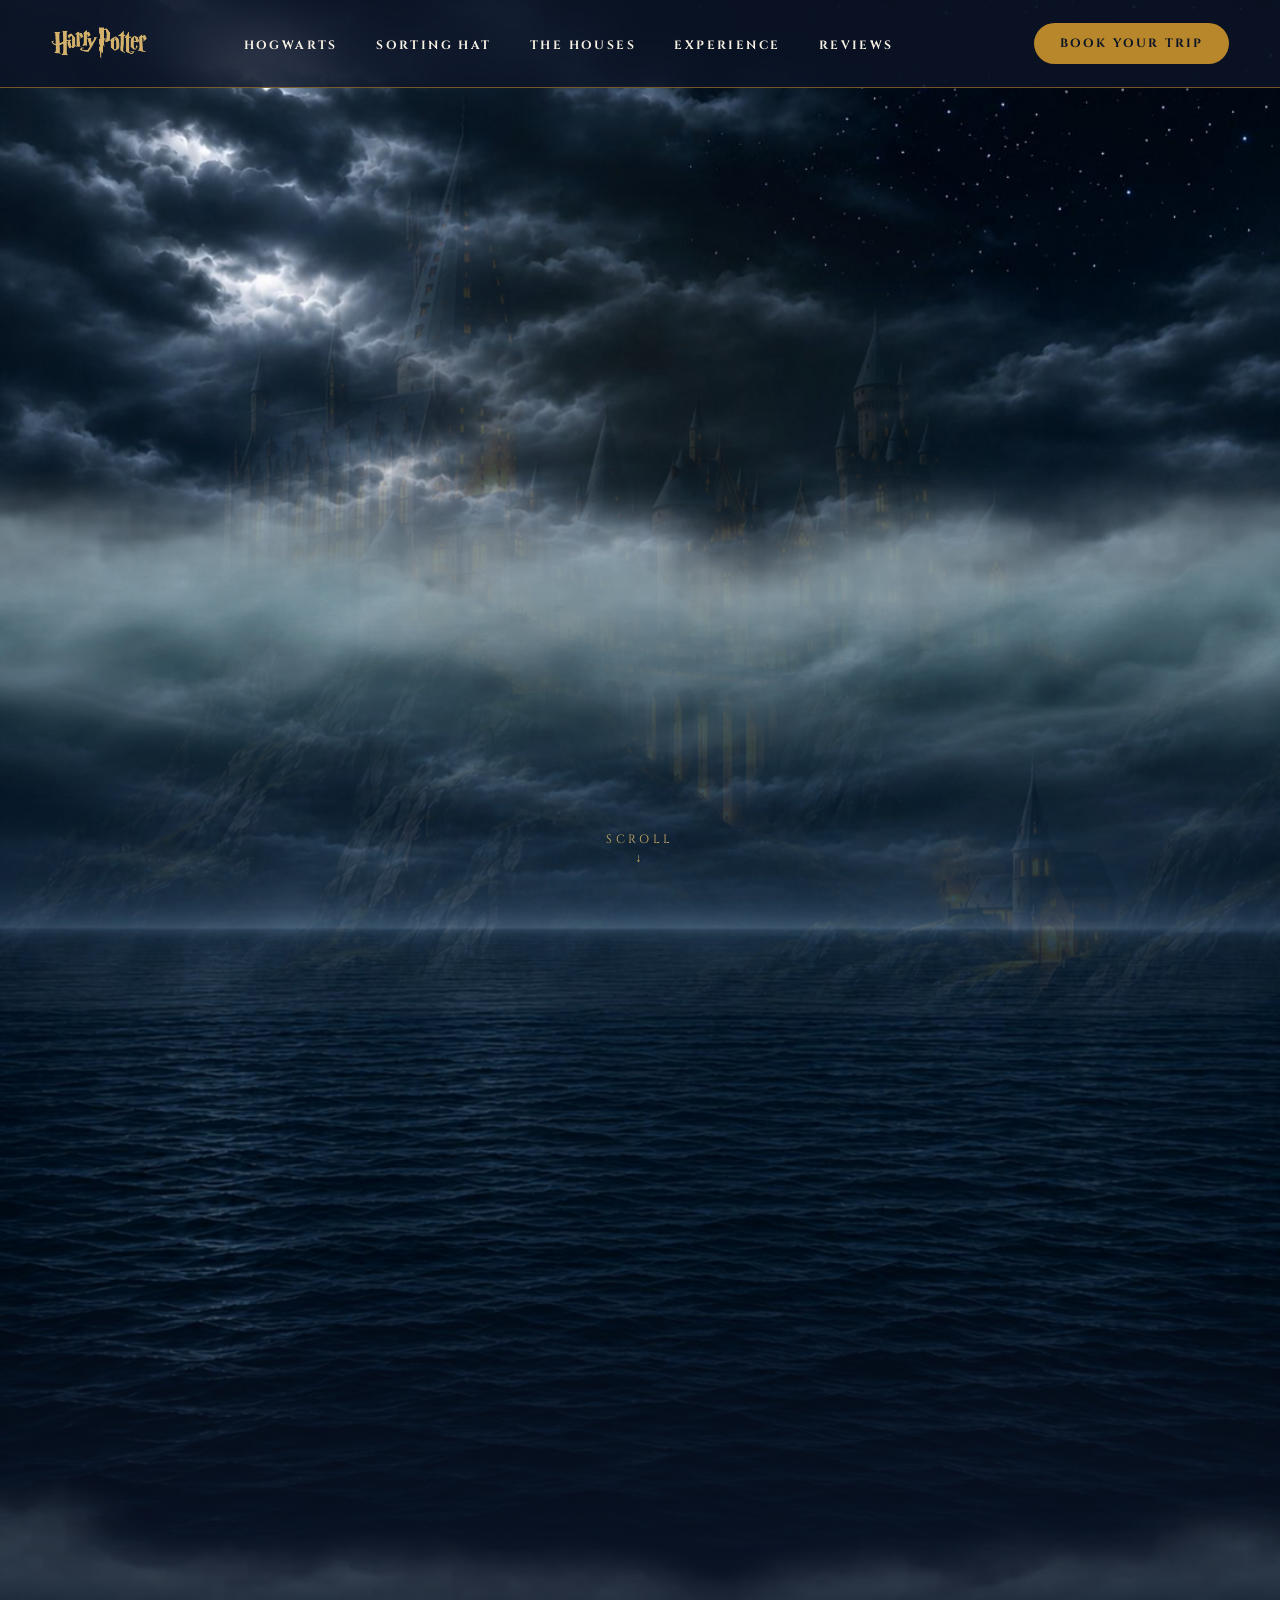
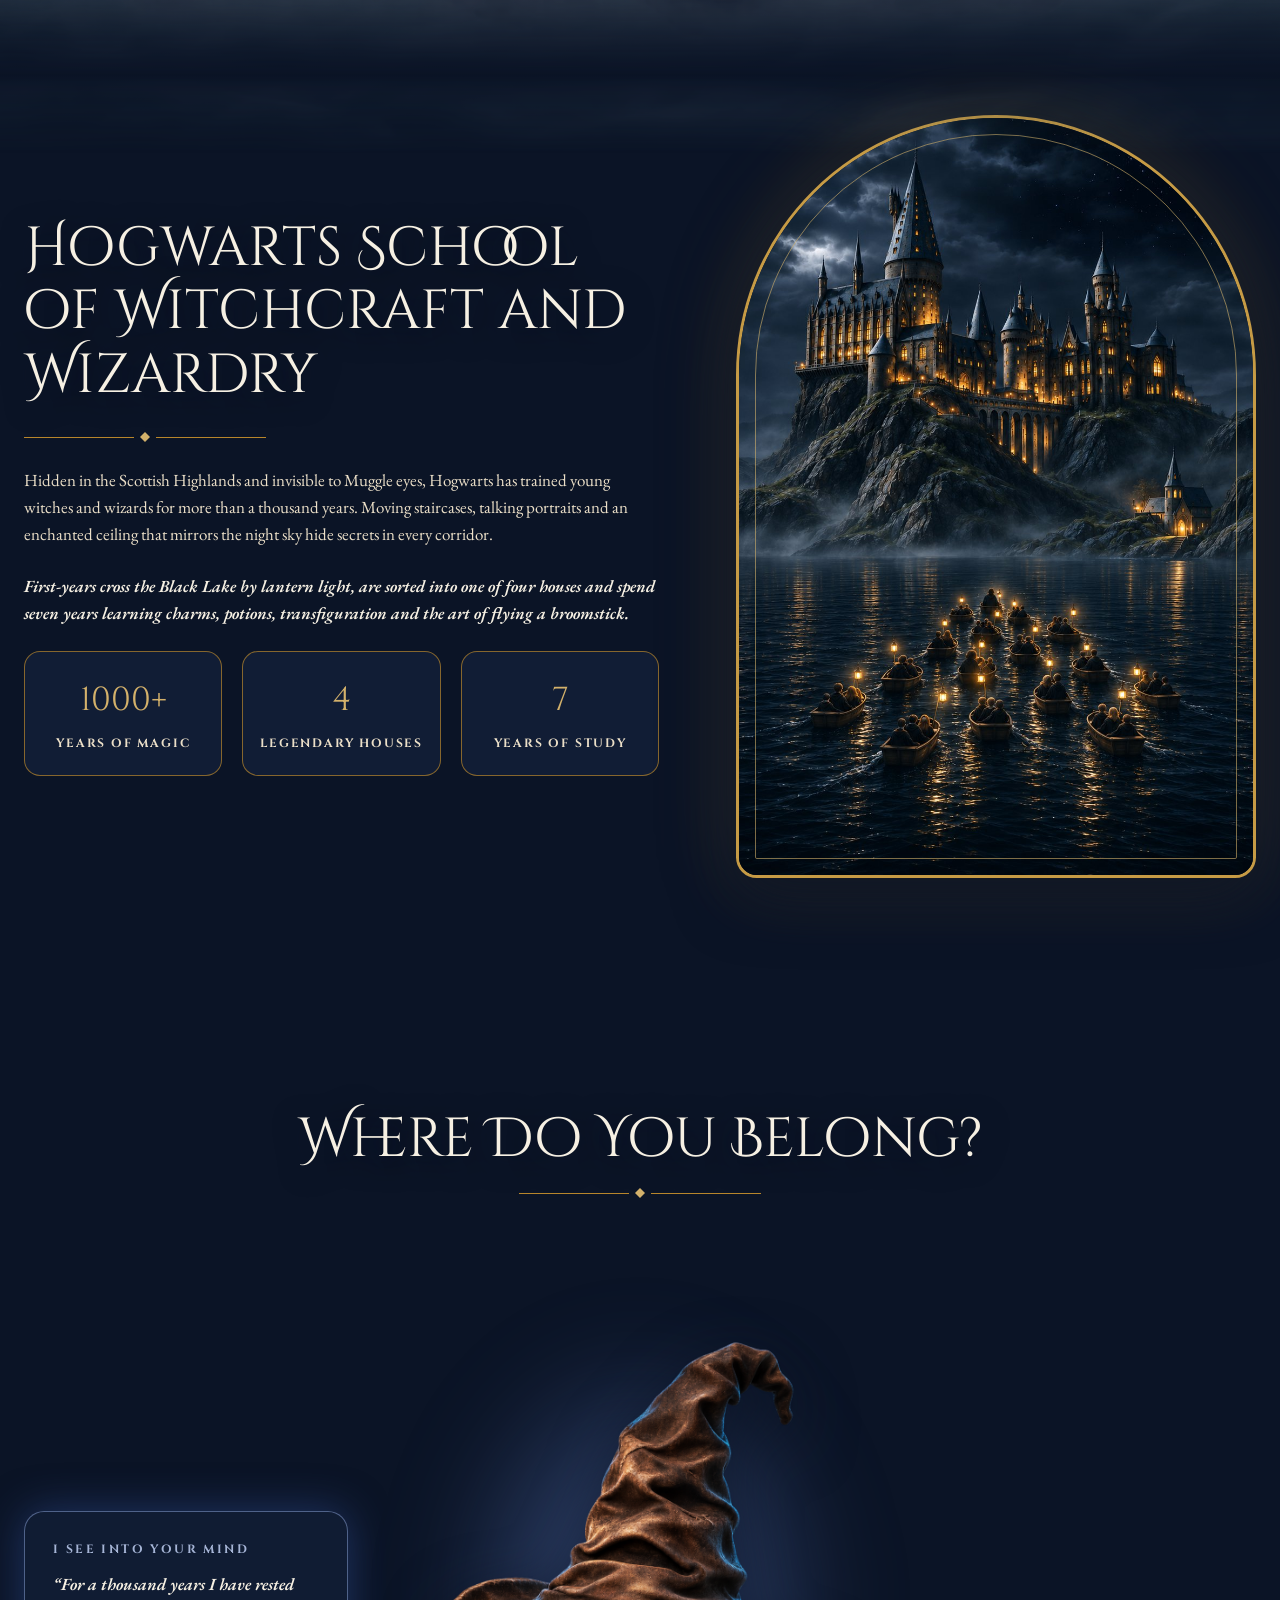
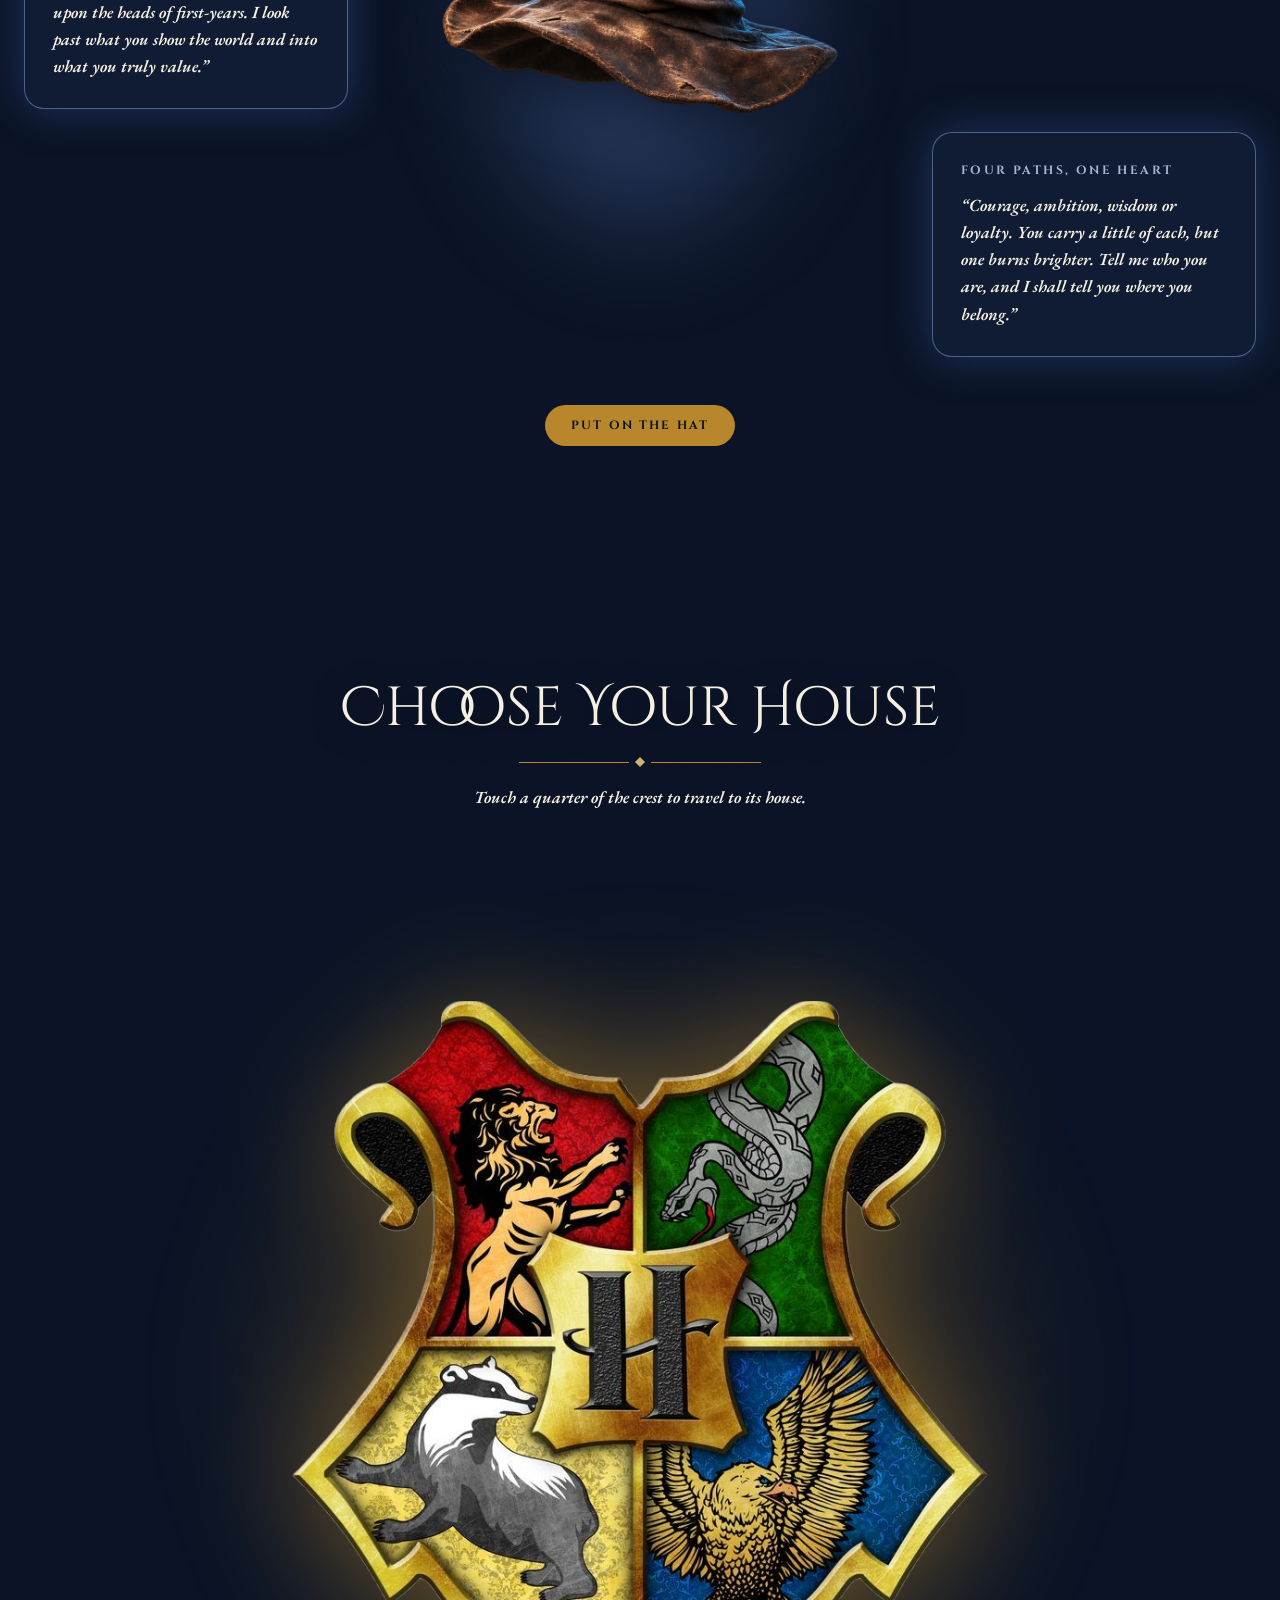
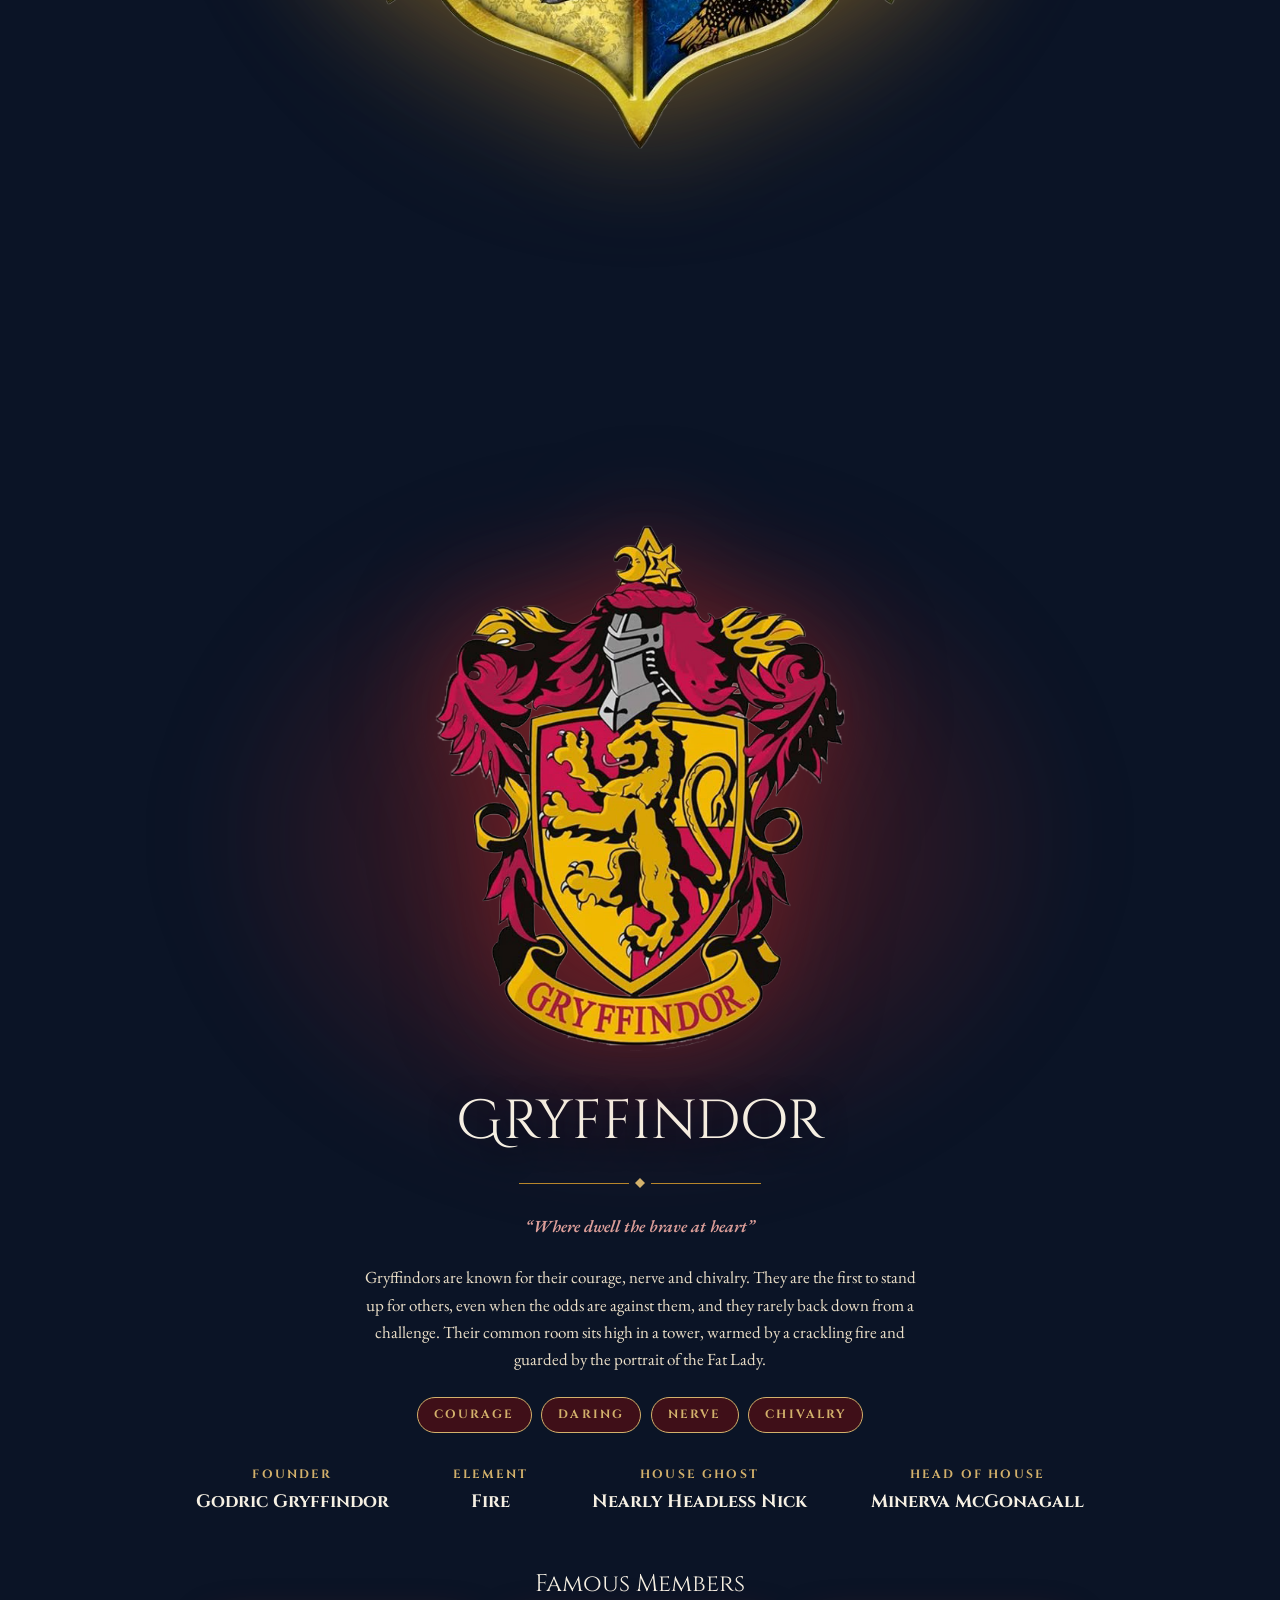
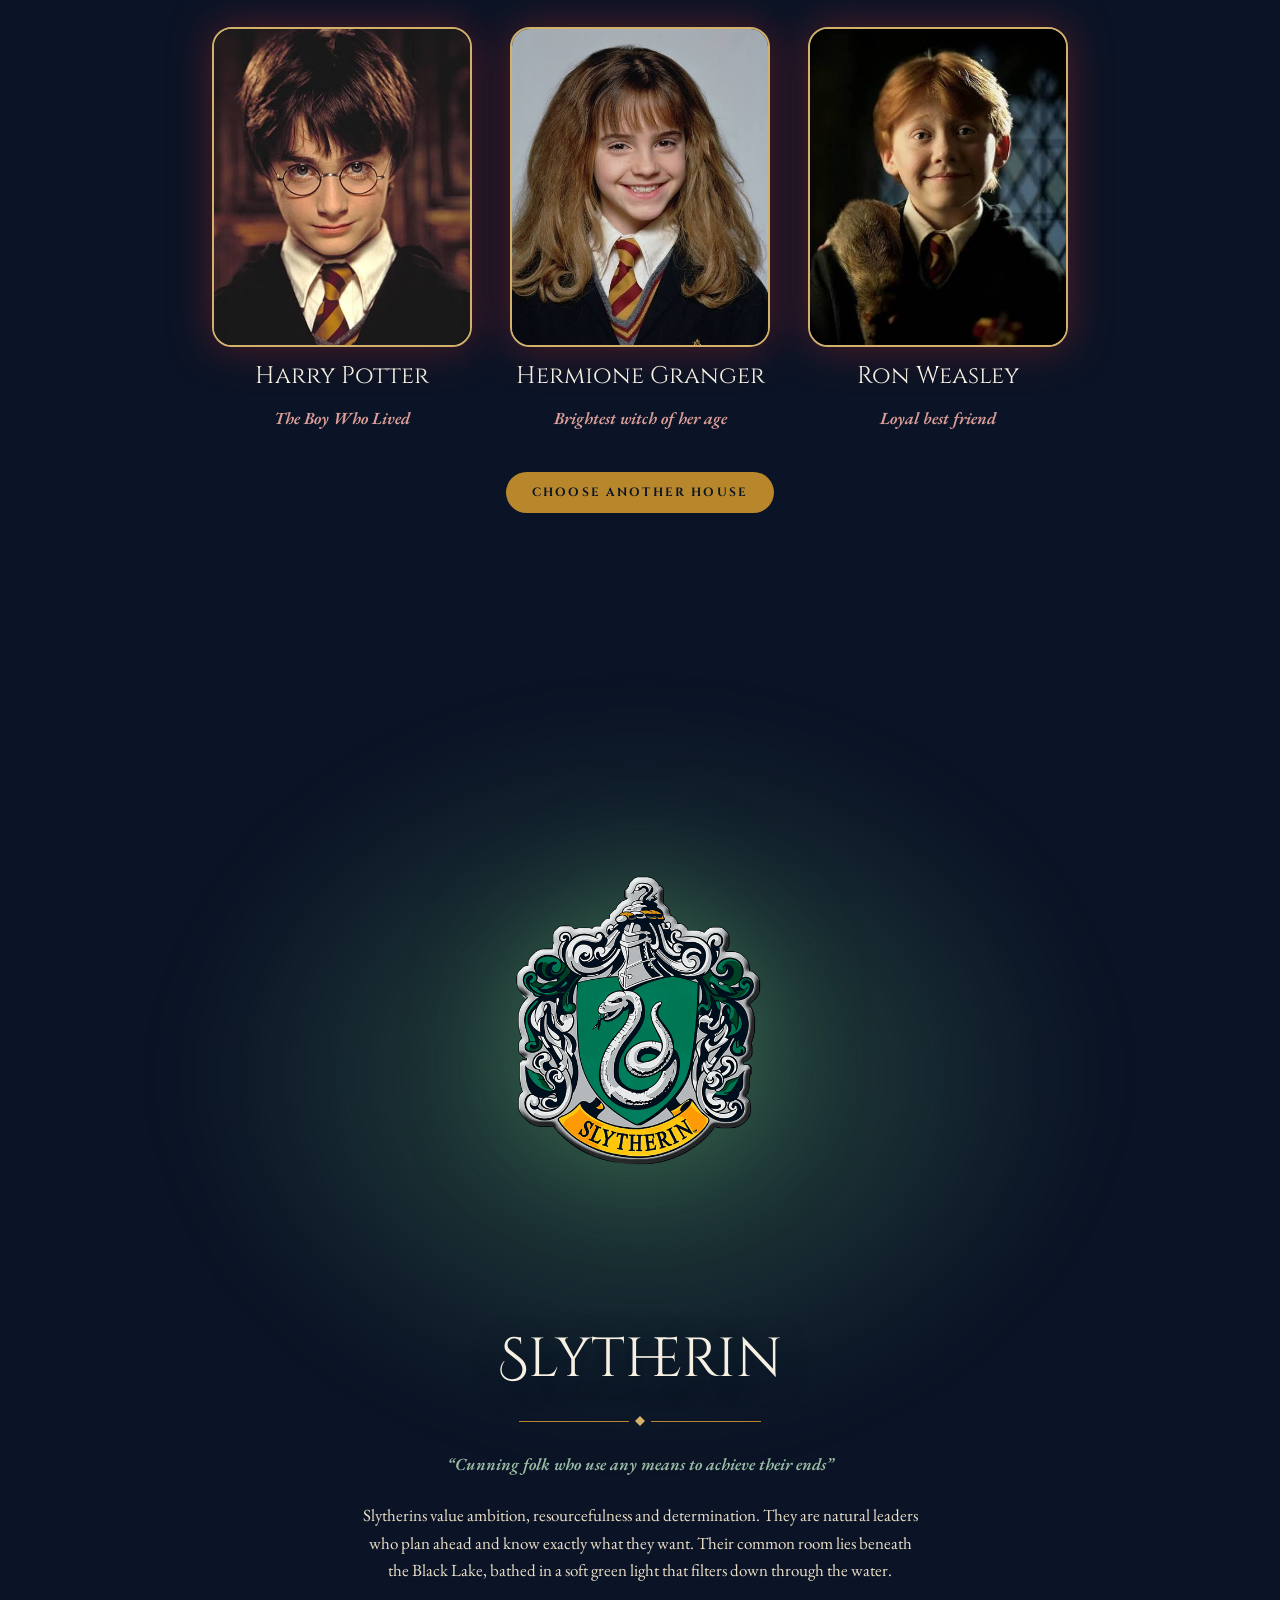
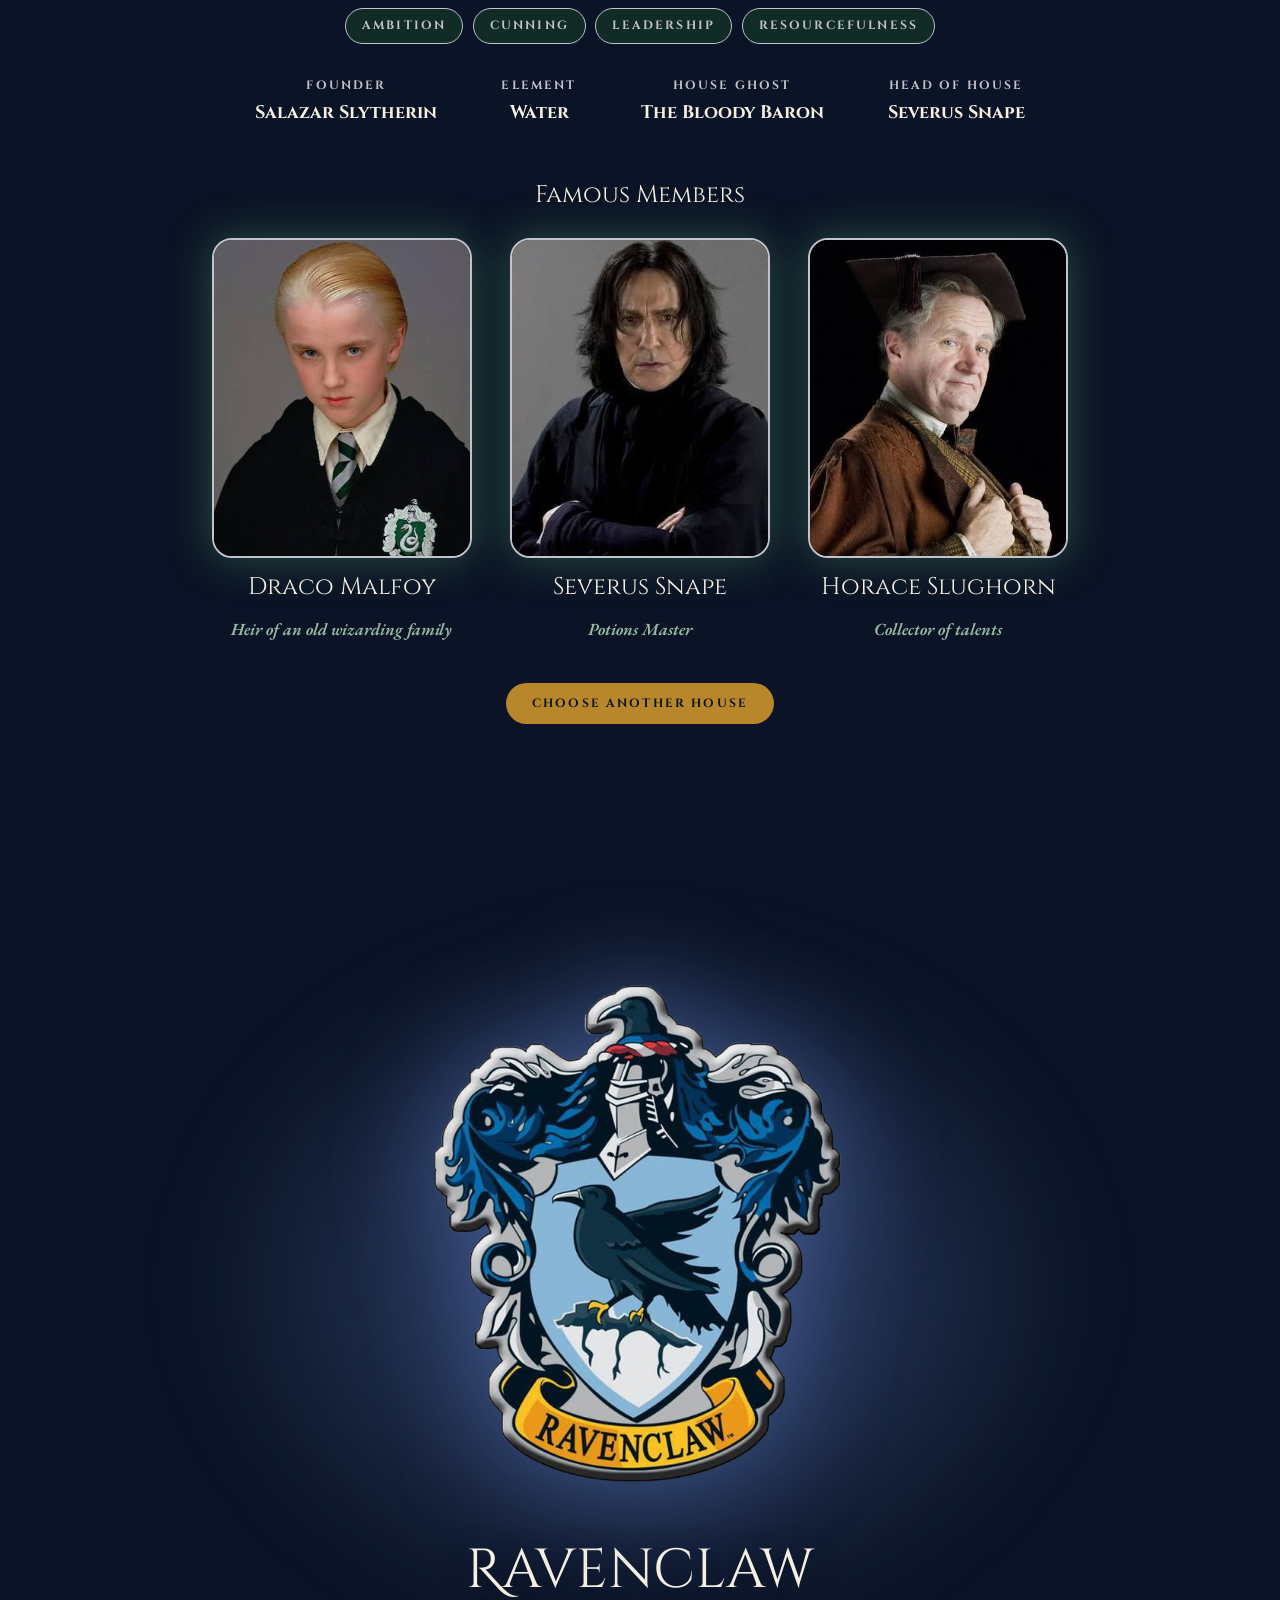
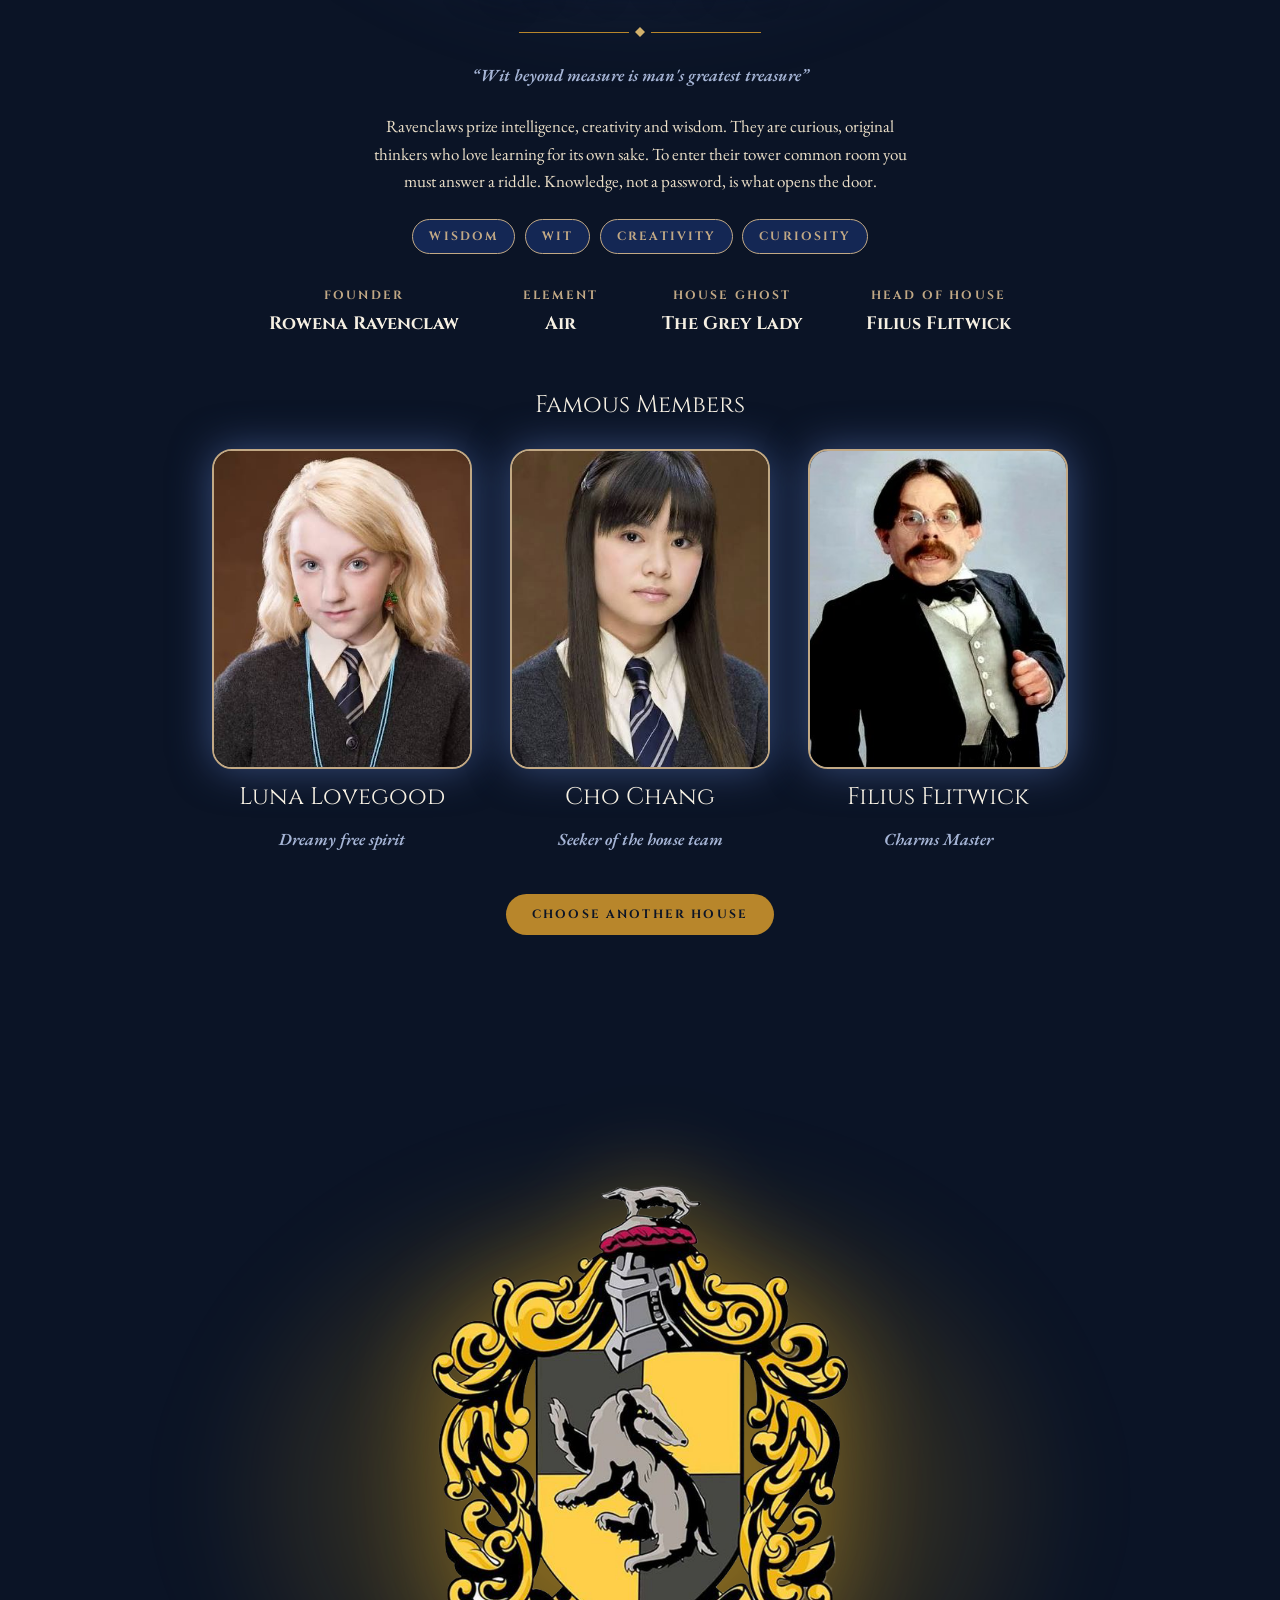
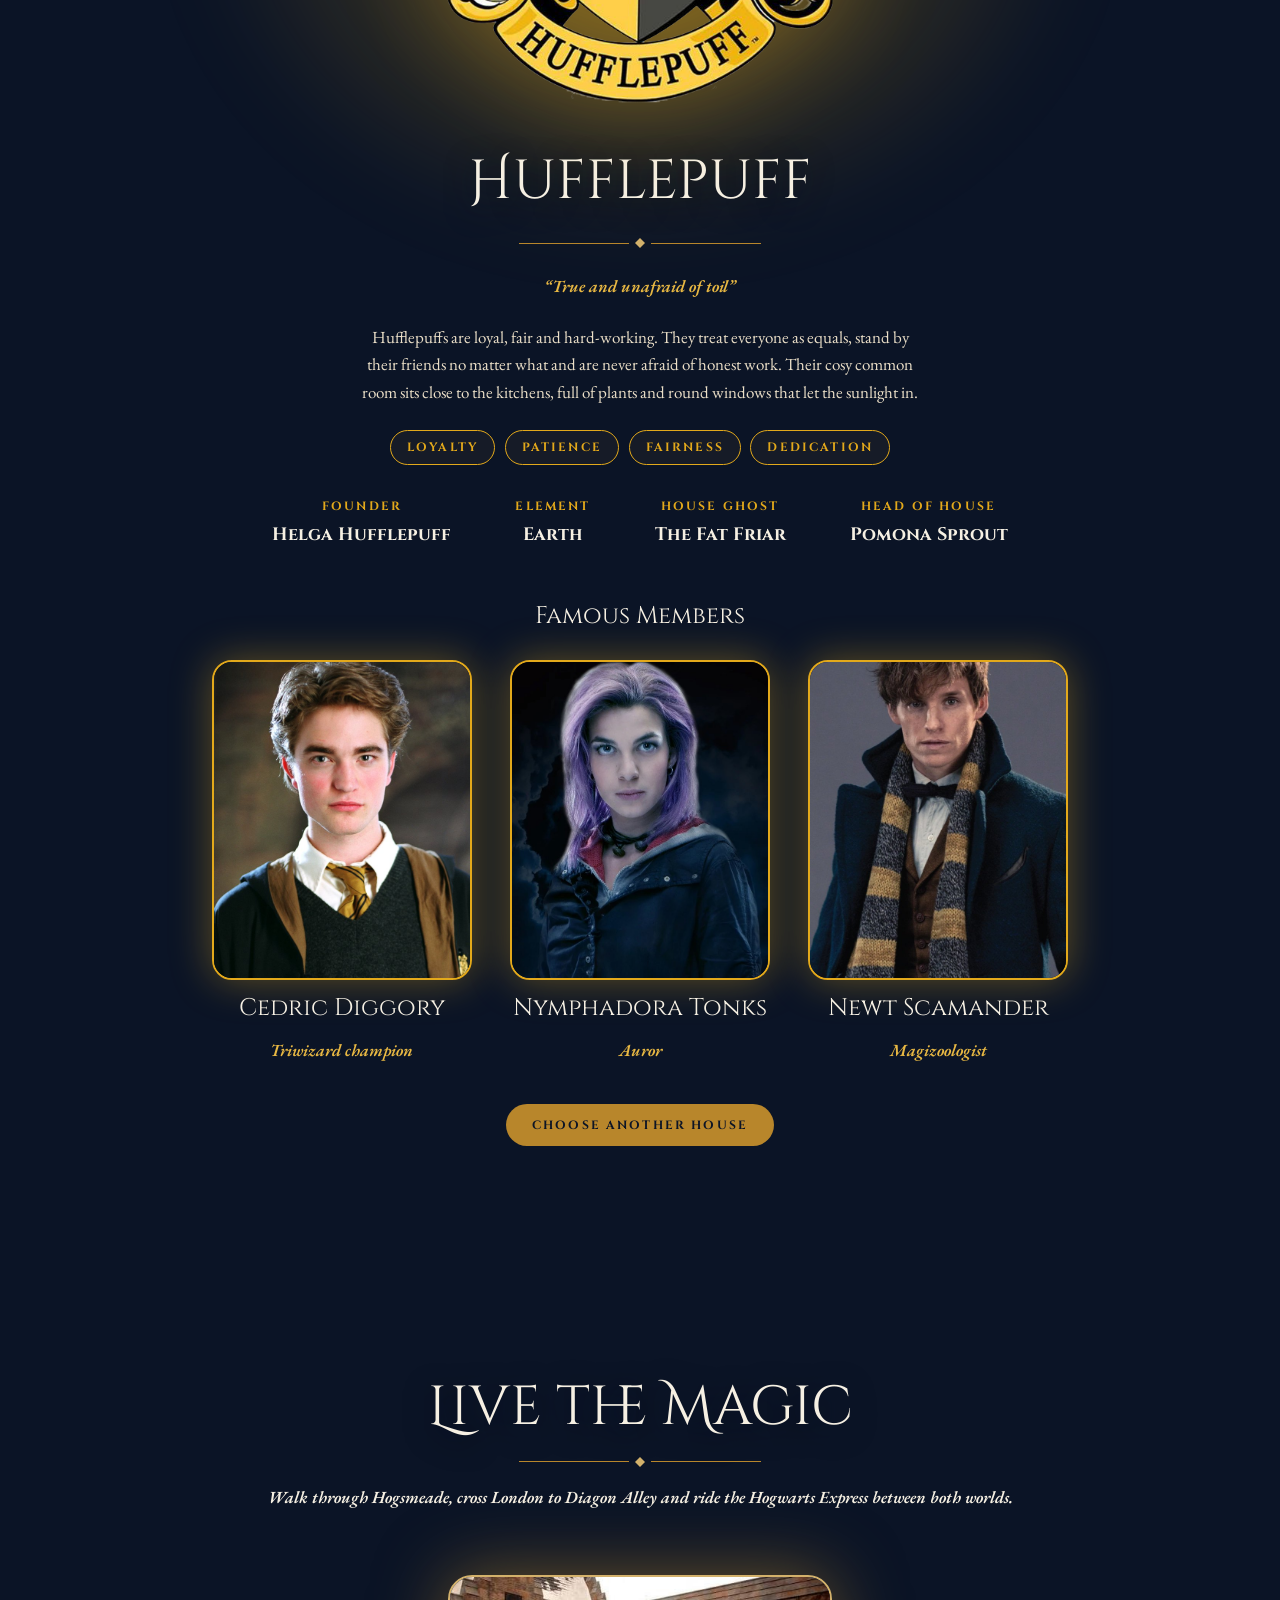
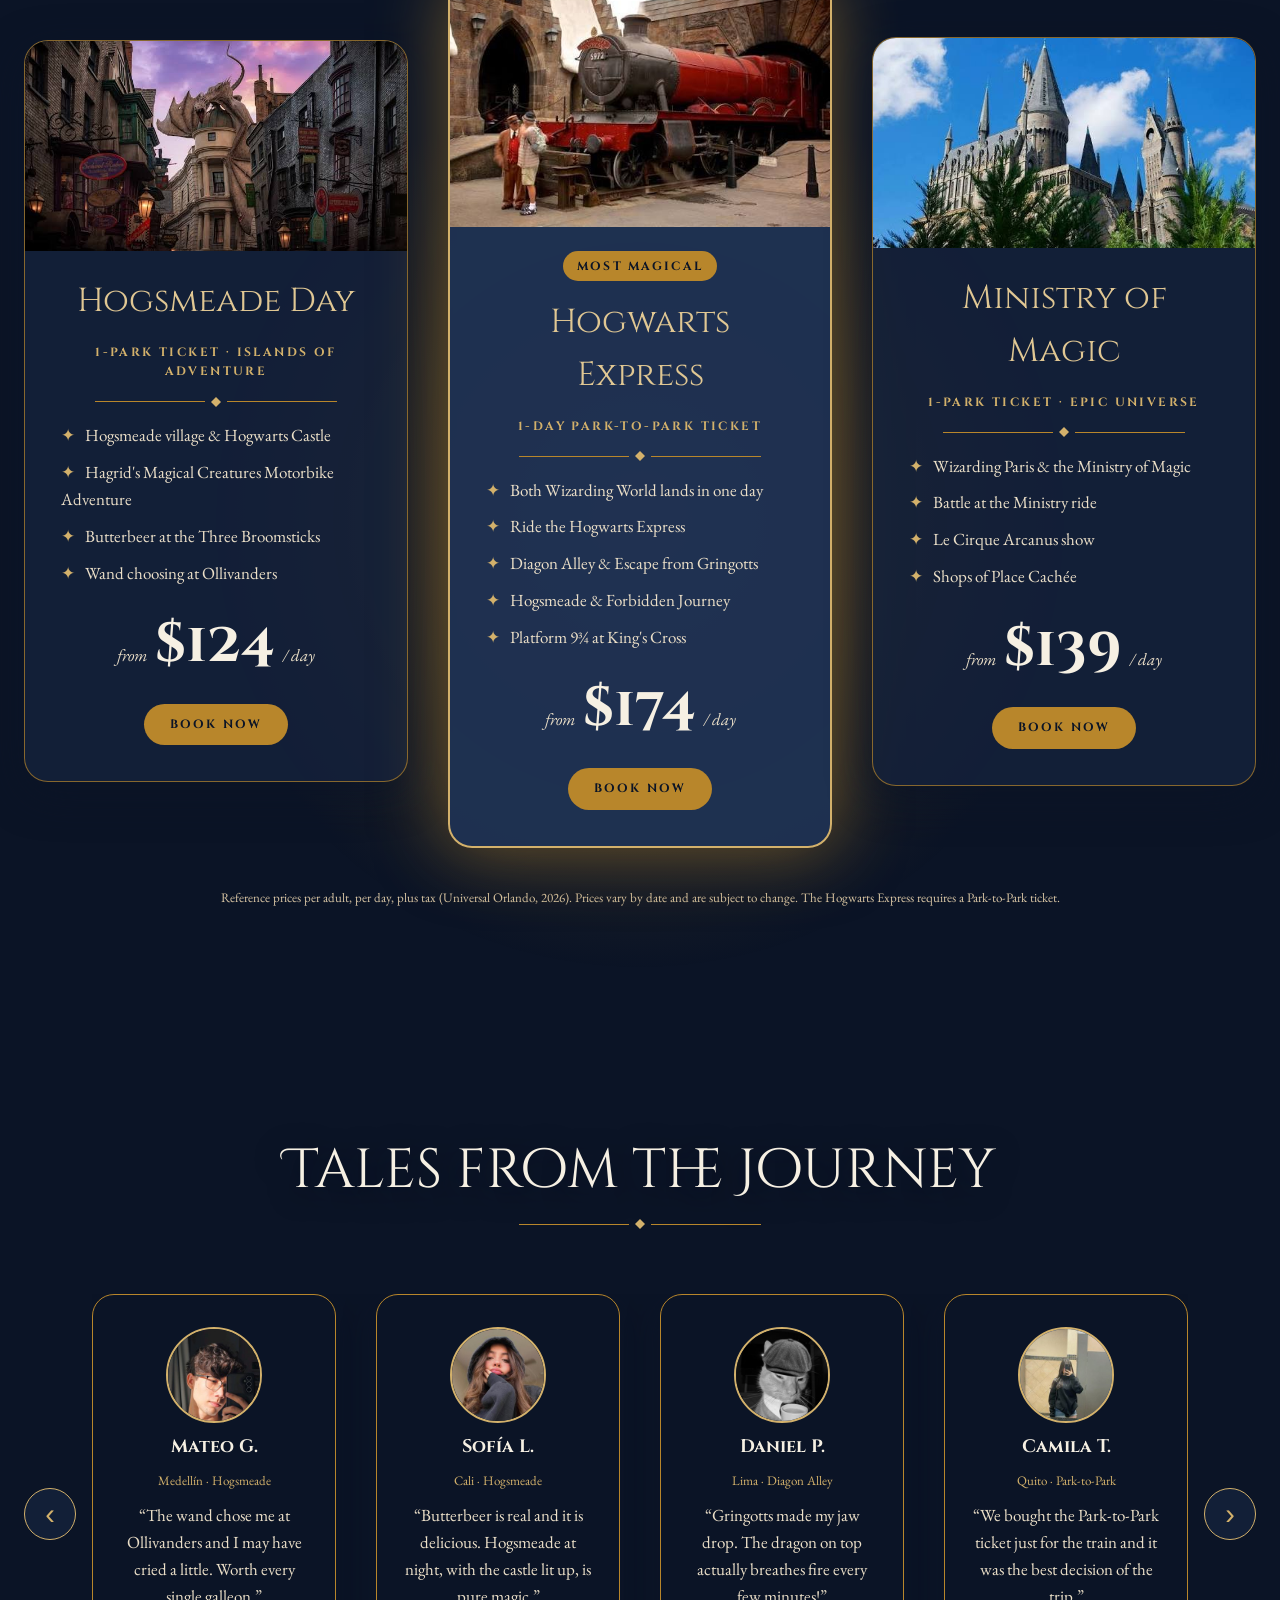
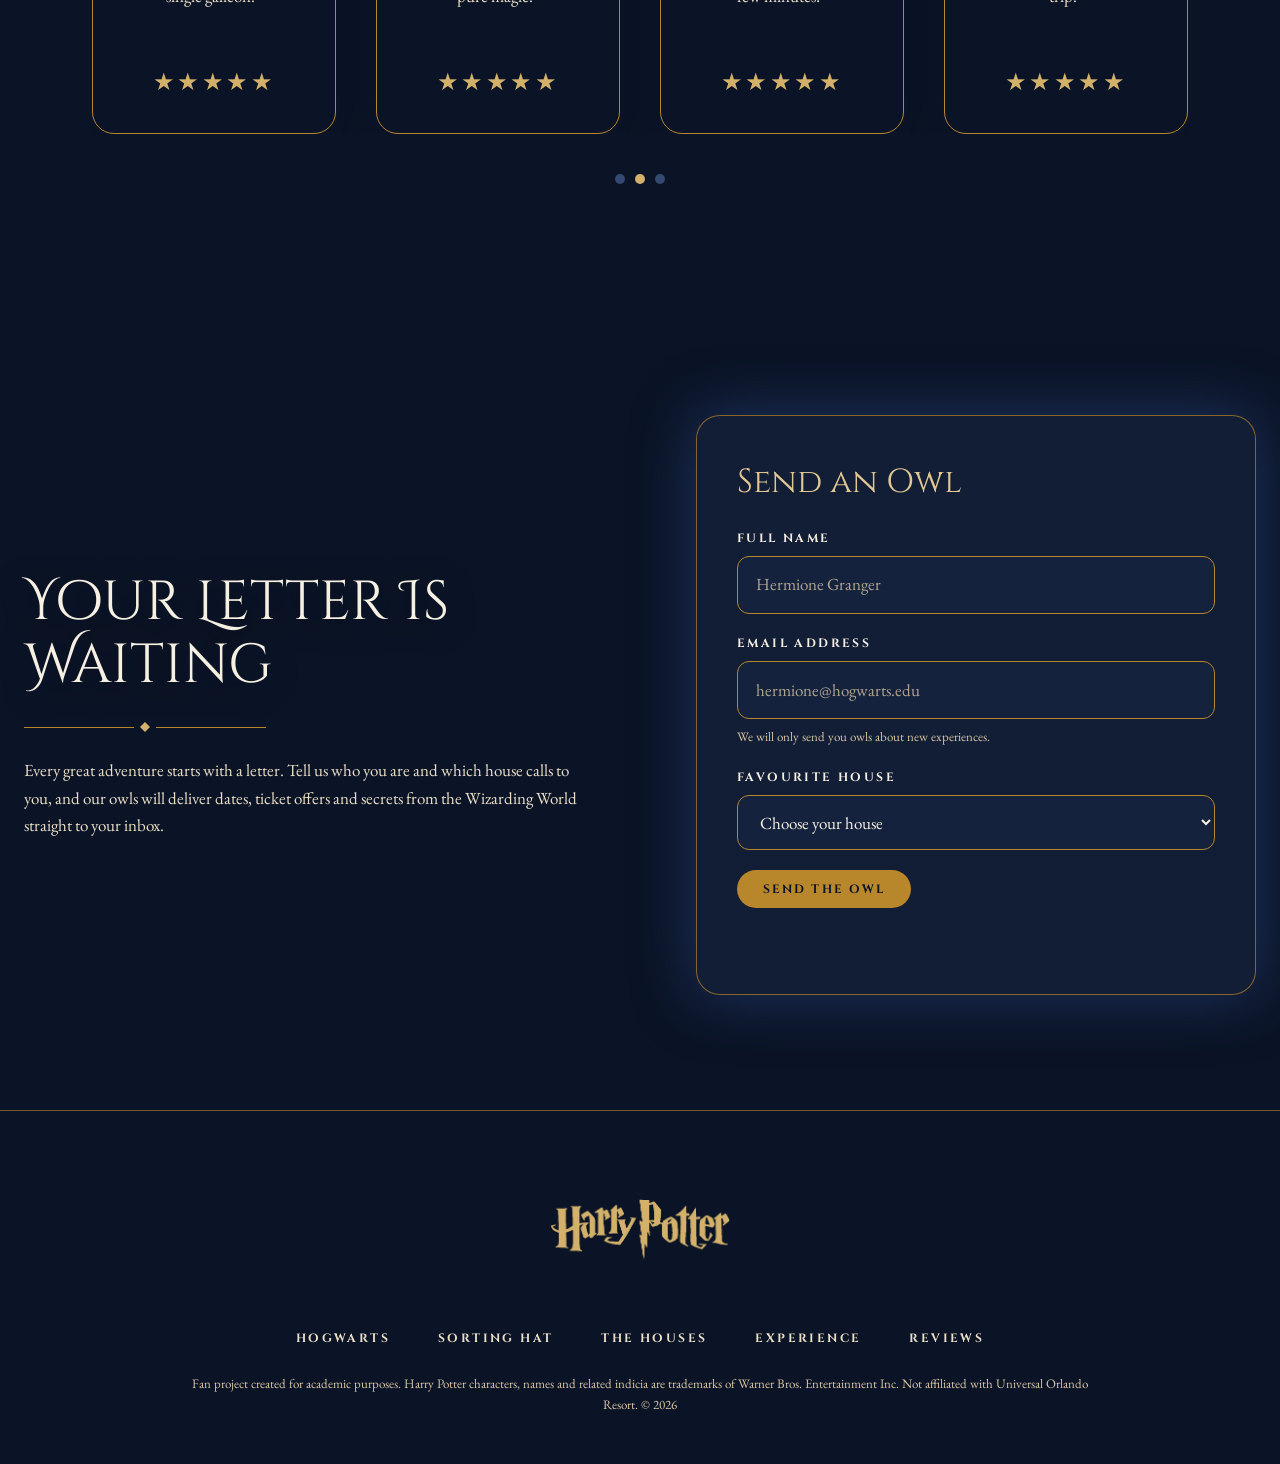
==== commit d50ca68a: "Hero: boats sail up toward the castle and get smaller Co-Authored-By: Claude Opus 5.5 <noreply@anthr" ====
--- a/harry-potter/index.html
+++ b/harry-potter/index.html
@@ -8,7 +8,7 @@
   <link rel="preconnect" href="https://fonts.googleapis.com">
   <link rel="preconnect" href="https://fonts.gstatic.com" crossorigin>
   <link href="https://fonts.googleapis.com/css2?family=Cinzel:wght@400;700&family=Cinzel+Decorative:wght@700&family=EB+Garamond:ital,wght@0,400;0,500;1,600&display=swap" rel="stylesheet">
-  <link rel="stylesheet" href="css/styles.css?v=11">
+  <link rel="stylesheet" href="css/styles.css?v=12">
 </head>
 <body>
   <a class="skip-link" href="#main">Skip to content</a>
@@ -335,6 +335,6 @@
     <p class="footer__note">Fan project created for academic purposes. Harry Potter characters, names and related indicia are trademarks of Warner Bros. Entertainment Inc. Not affiliated with Universal Orlando Resort. © 2026</p>
   </footer>
 
-  <script src="js/main.js?v=11"></script>
+  <script src="js/main.js?v=12"></script>
 </body>
 </html>
--- a/harry-potter/css/styles.css
+++ b/harry-potter/css/styles.css
@@ -377,7 +377,7 @@
 .scene__layer { position: absolute; top: 0; left: var(--ll); width: var(--lw); height: var(--h); will-change: transform, opacity; }
 .scene__layer img { width: 100%; height: 100%; object-fit: fill; }
 .scene__castle { opacity: .12; transform: scale(1.04); transform-origin: 50% 0; }
-.scene__boats  { opacity: 0;   transform: scale(1.06); transform-origin: 50% 60%; }
+.scene__boats  { opacity: 0;   transform: scale(1.08); transform-origin: 50% 47%; }
 .scene__glow { position: absolute; left: 16%; top: 6.25%; width: 68%; height: 37.5%; background: radial-gradient(closest-side, rgba(184,134,43,.9), transparent); filter: blur(60px); opacity: .1; }
 .scene__fog {
   position: absolute; left: var(--fog-l); width: var(--fog-w); height: var(--fog-h); top: 8.3%;
@@ -427,3 +427,5 @@
 /* boats a bit lower, above the fog */
 .scene__boats img { transform: none; }
 .scene__boats { z-index: 1; }
+
+.scene__boats { transform-origin: 50% 47%; }
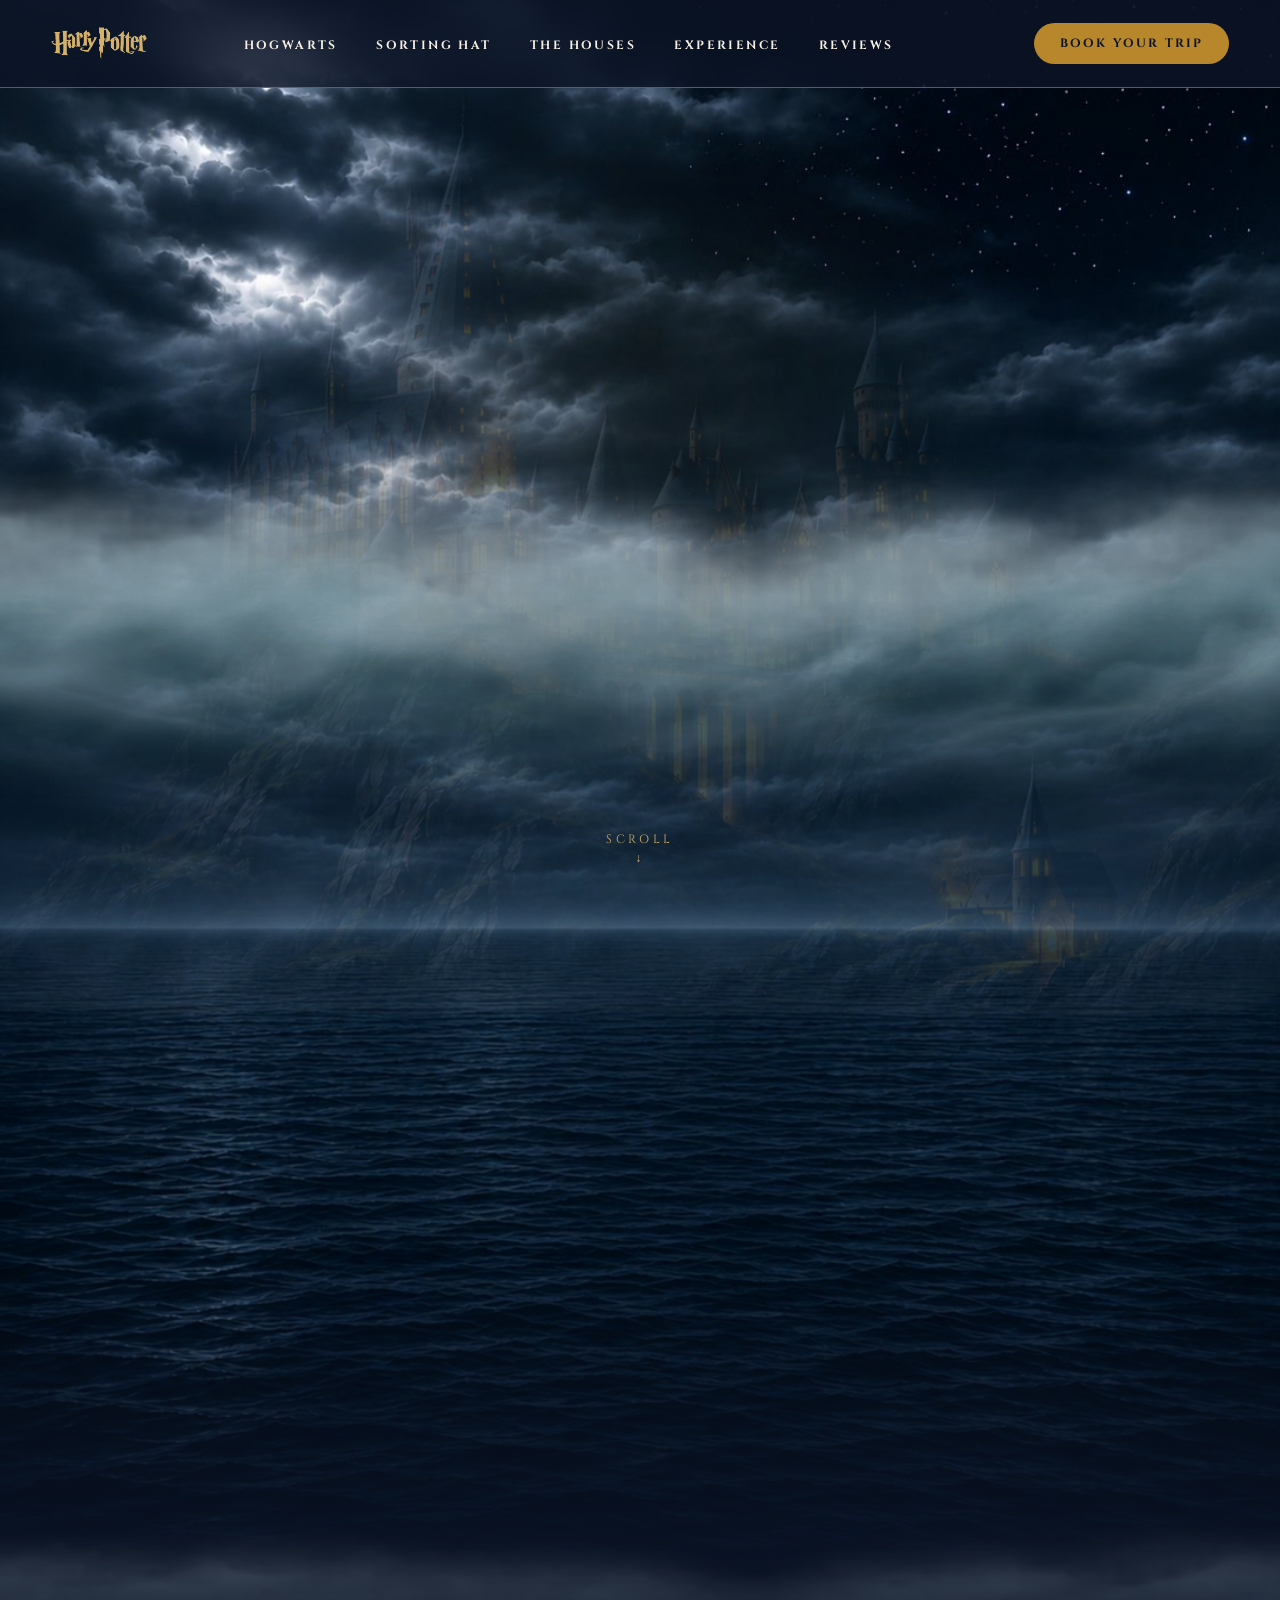
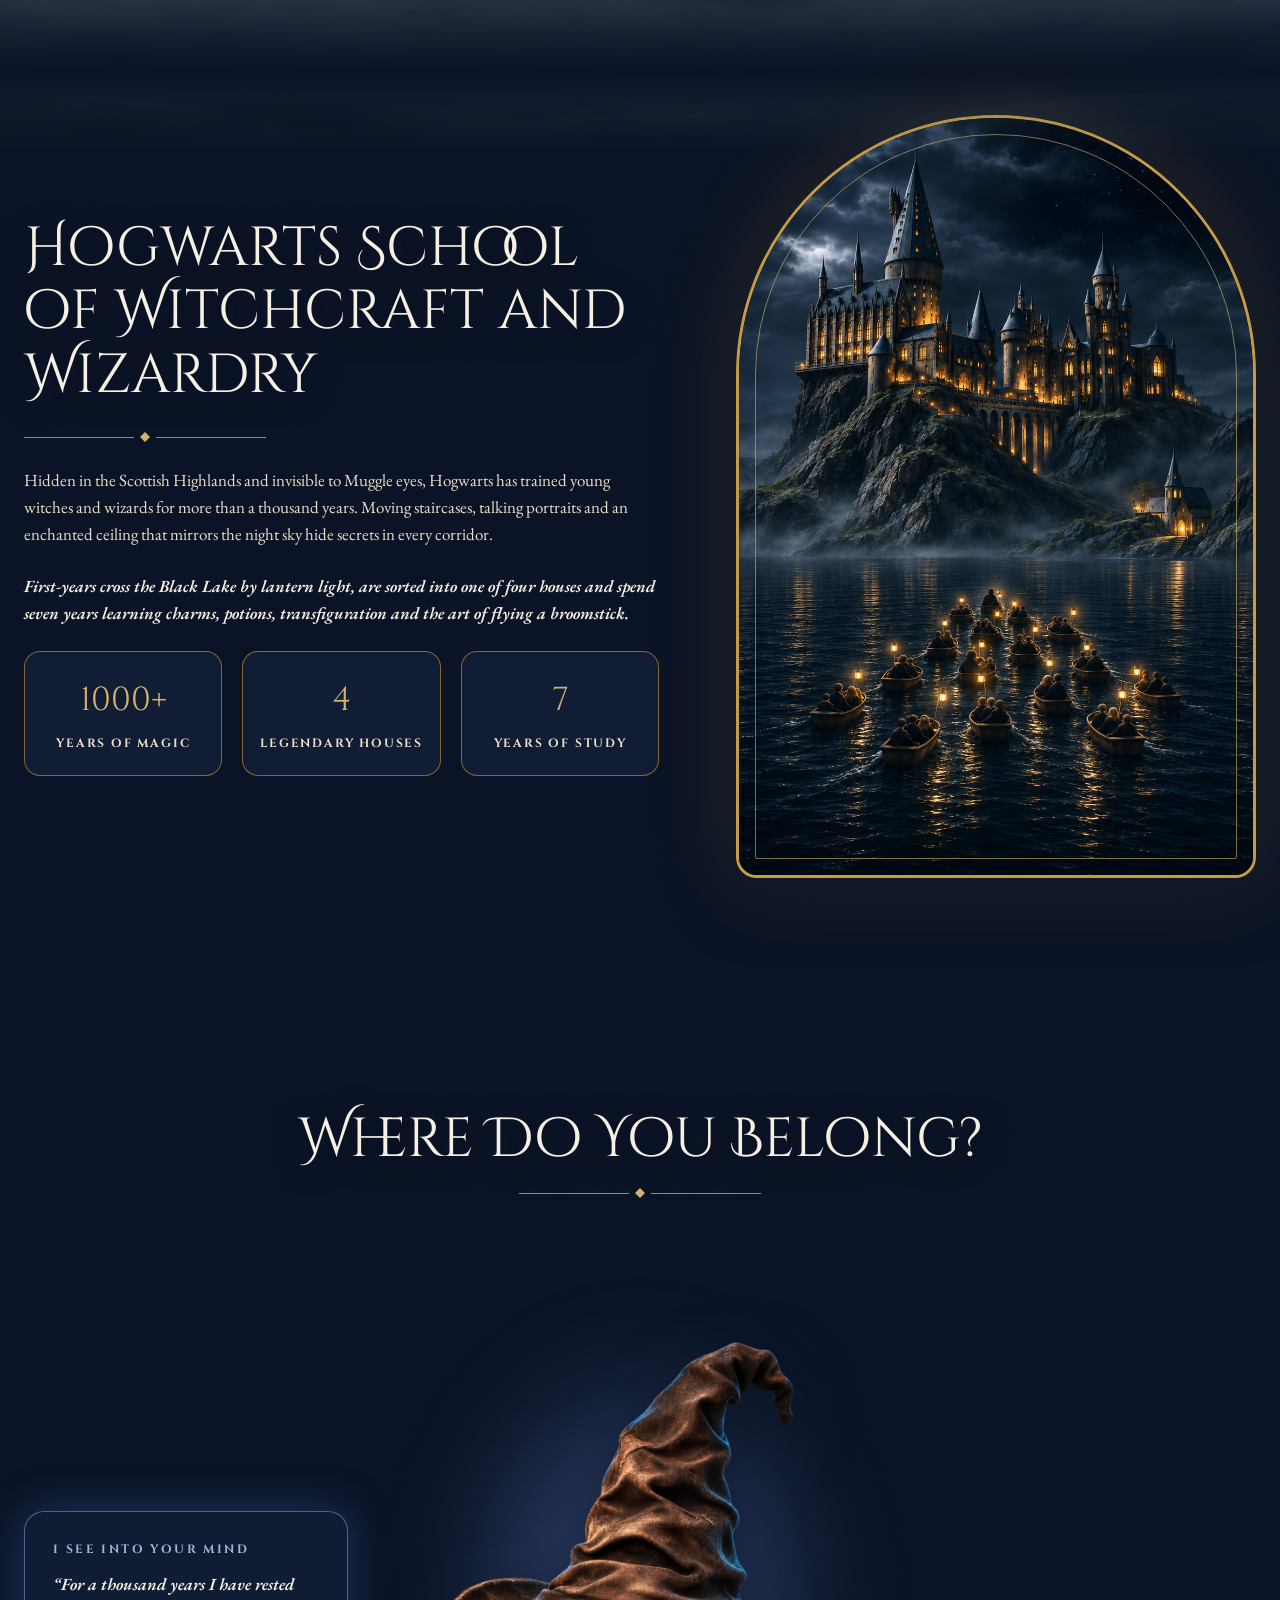
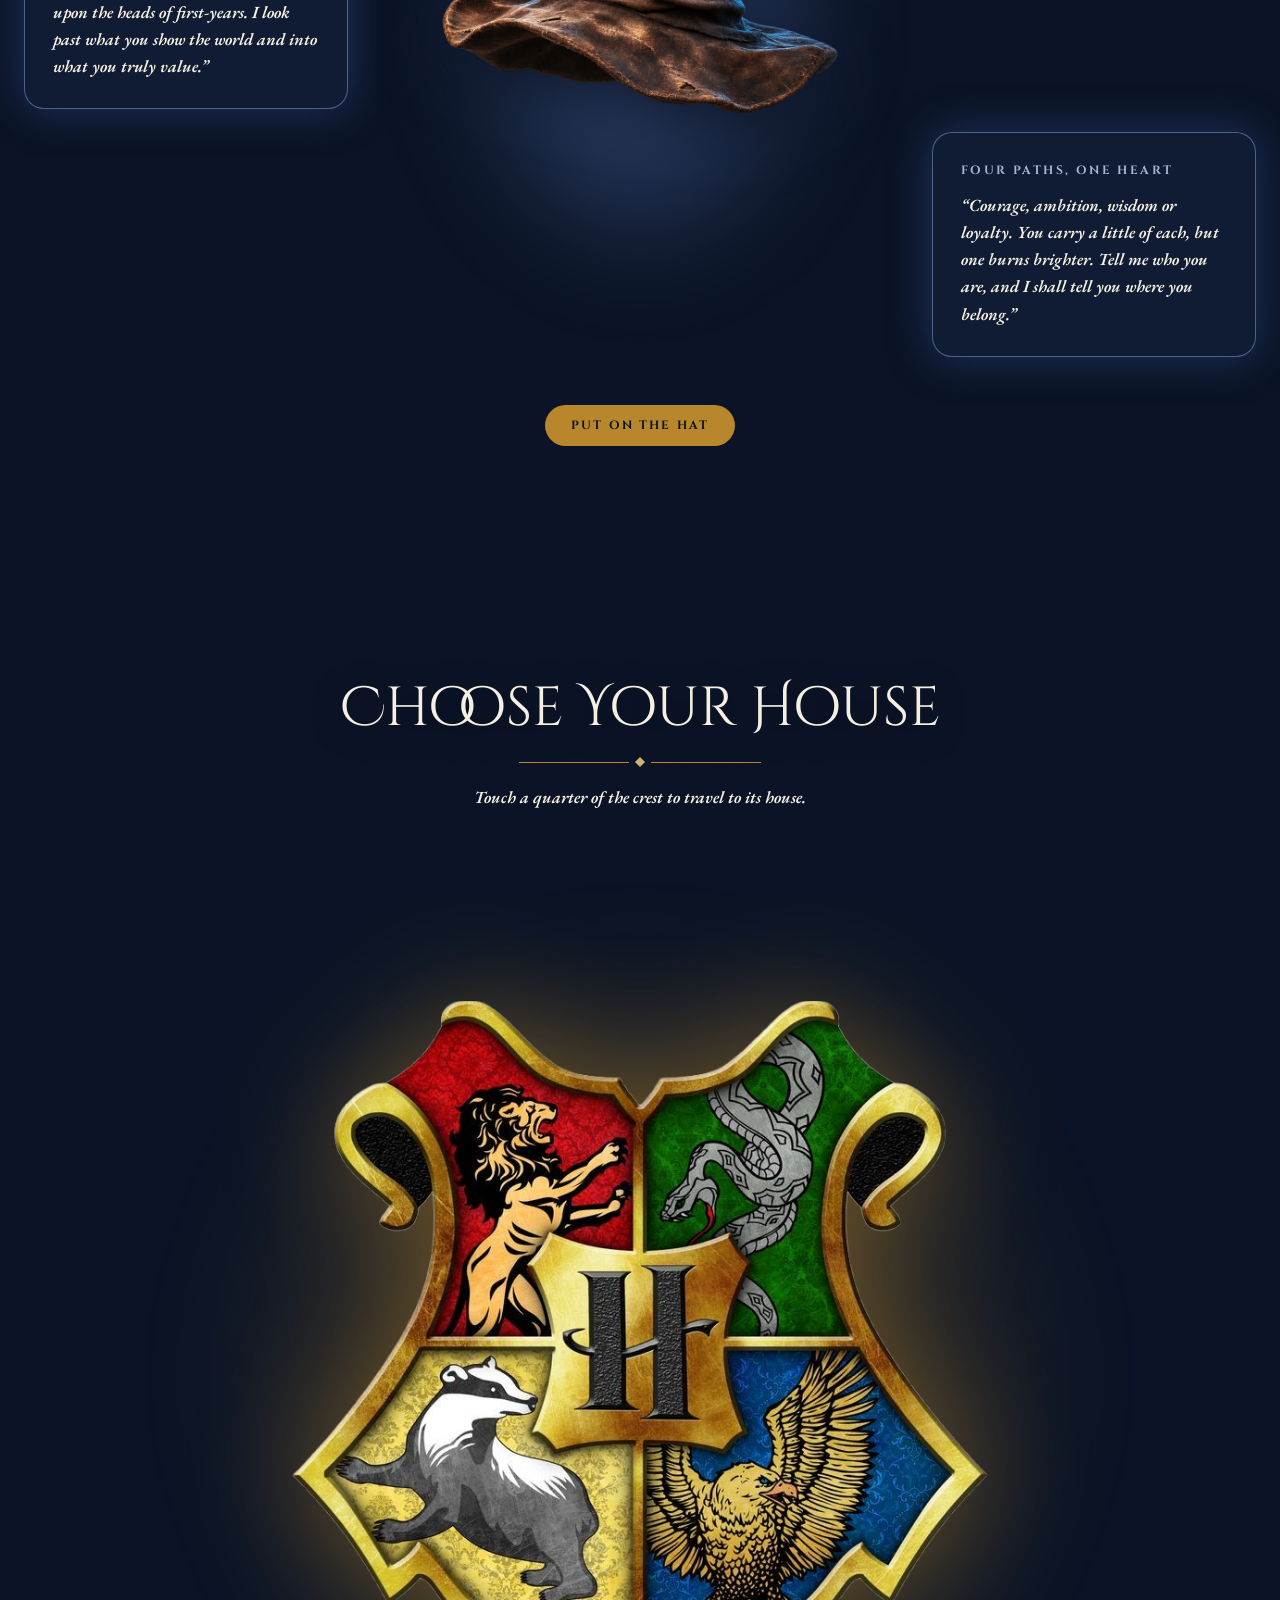
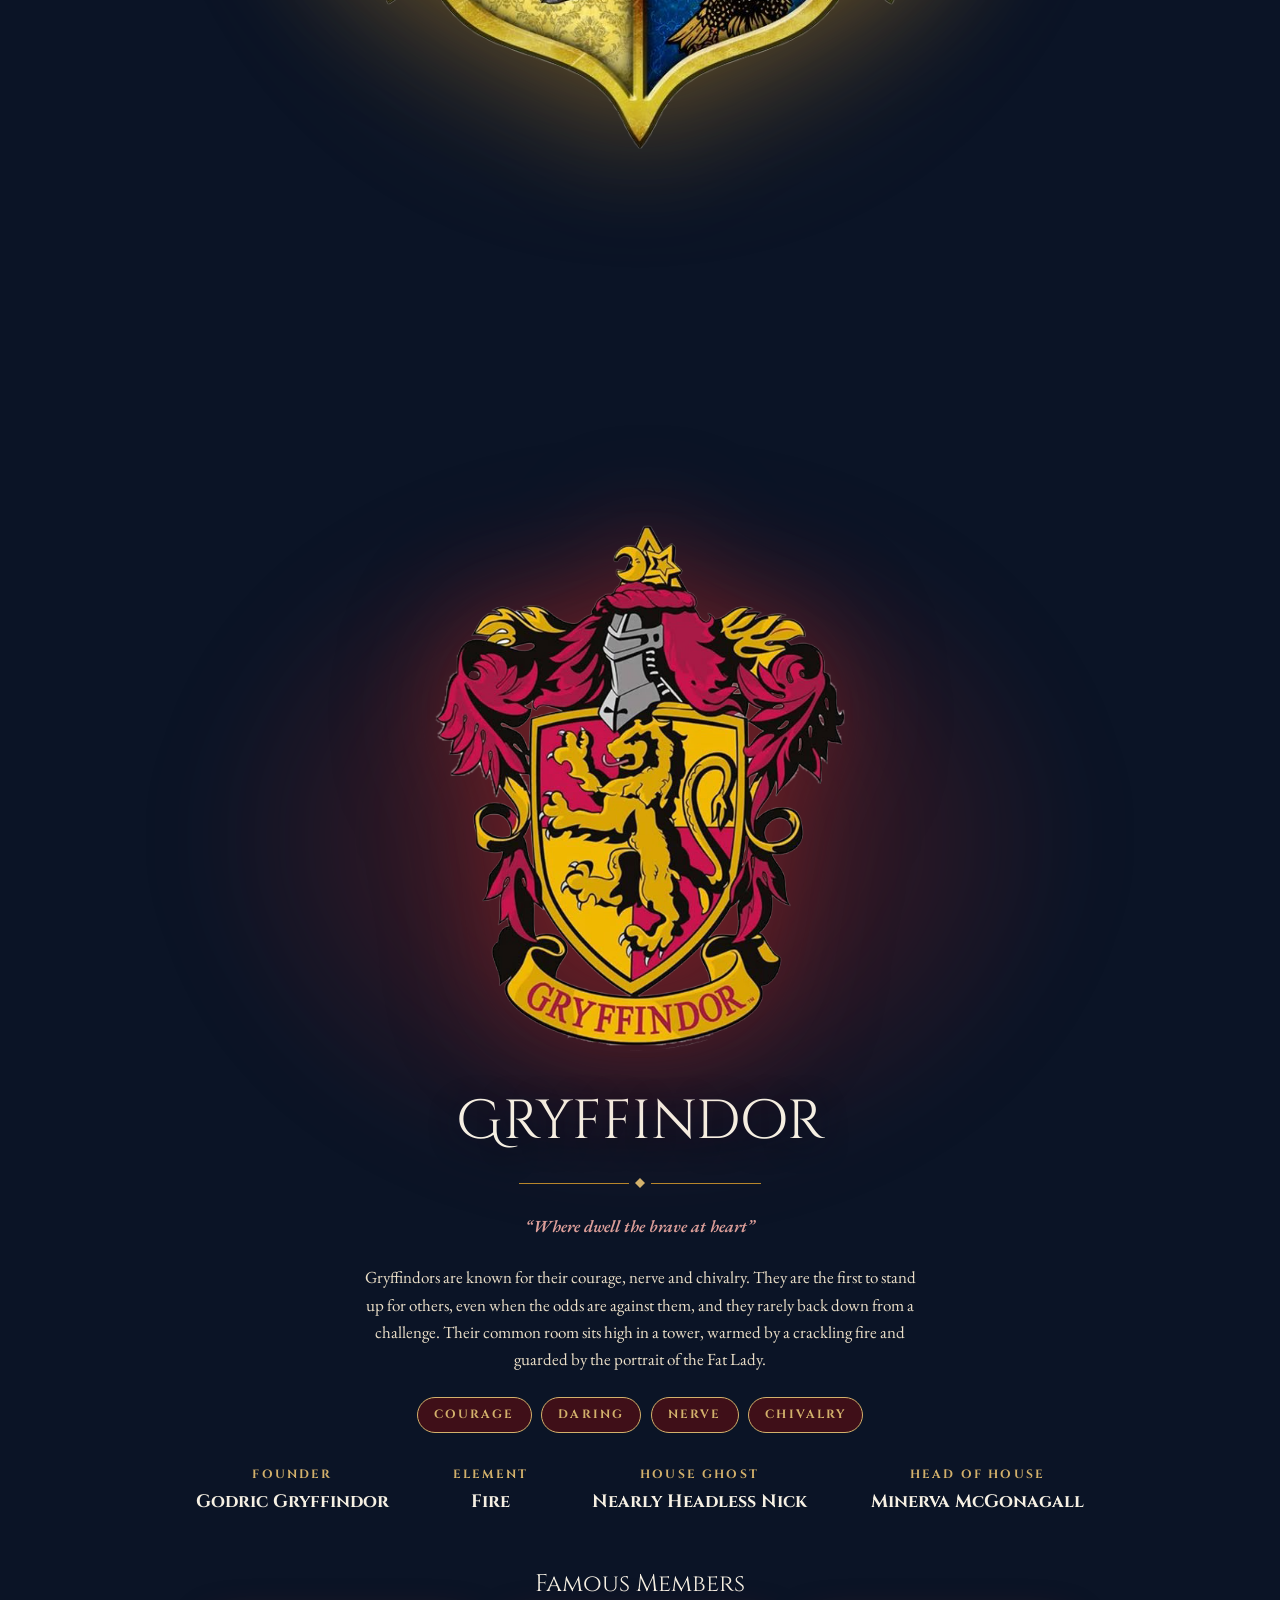
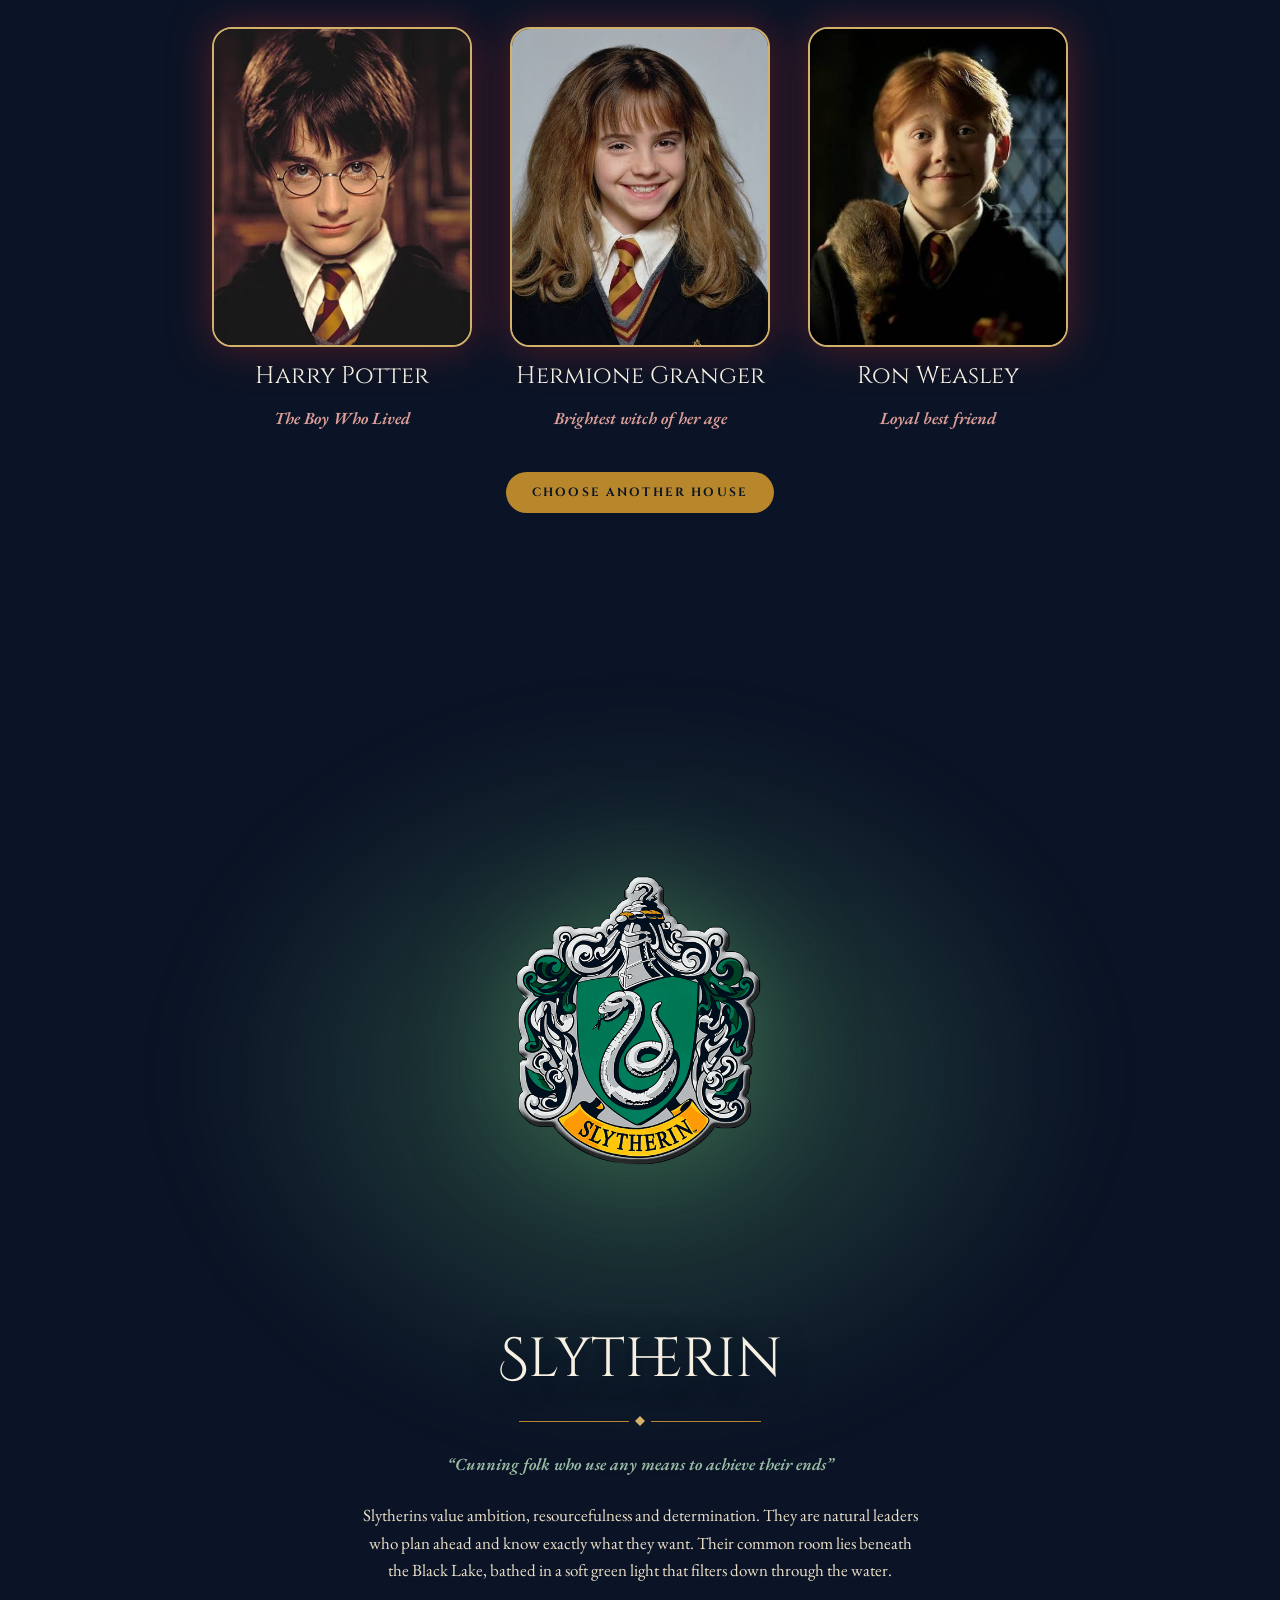
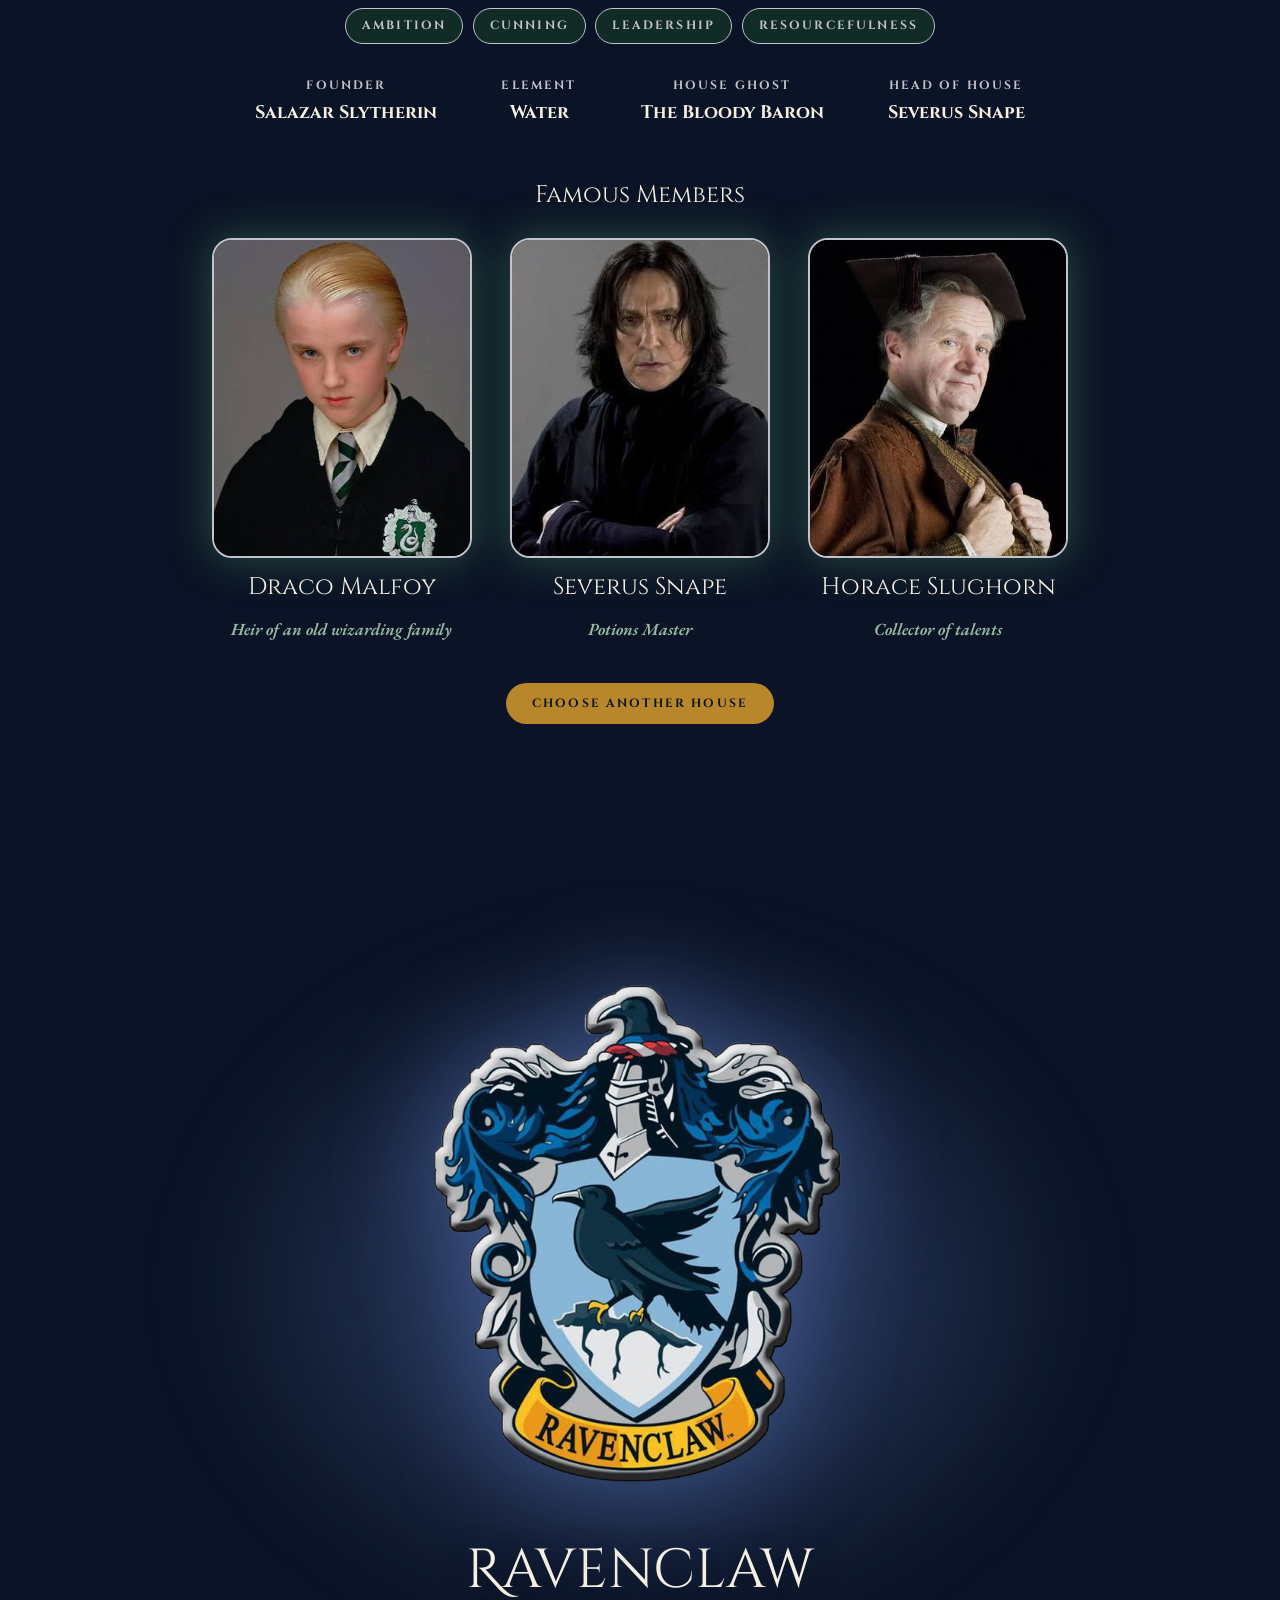
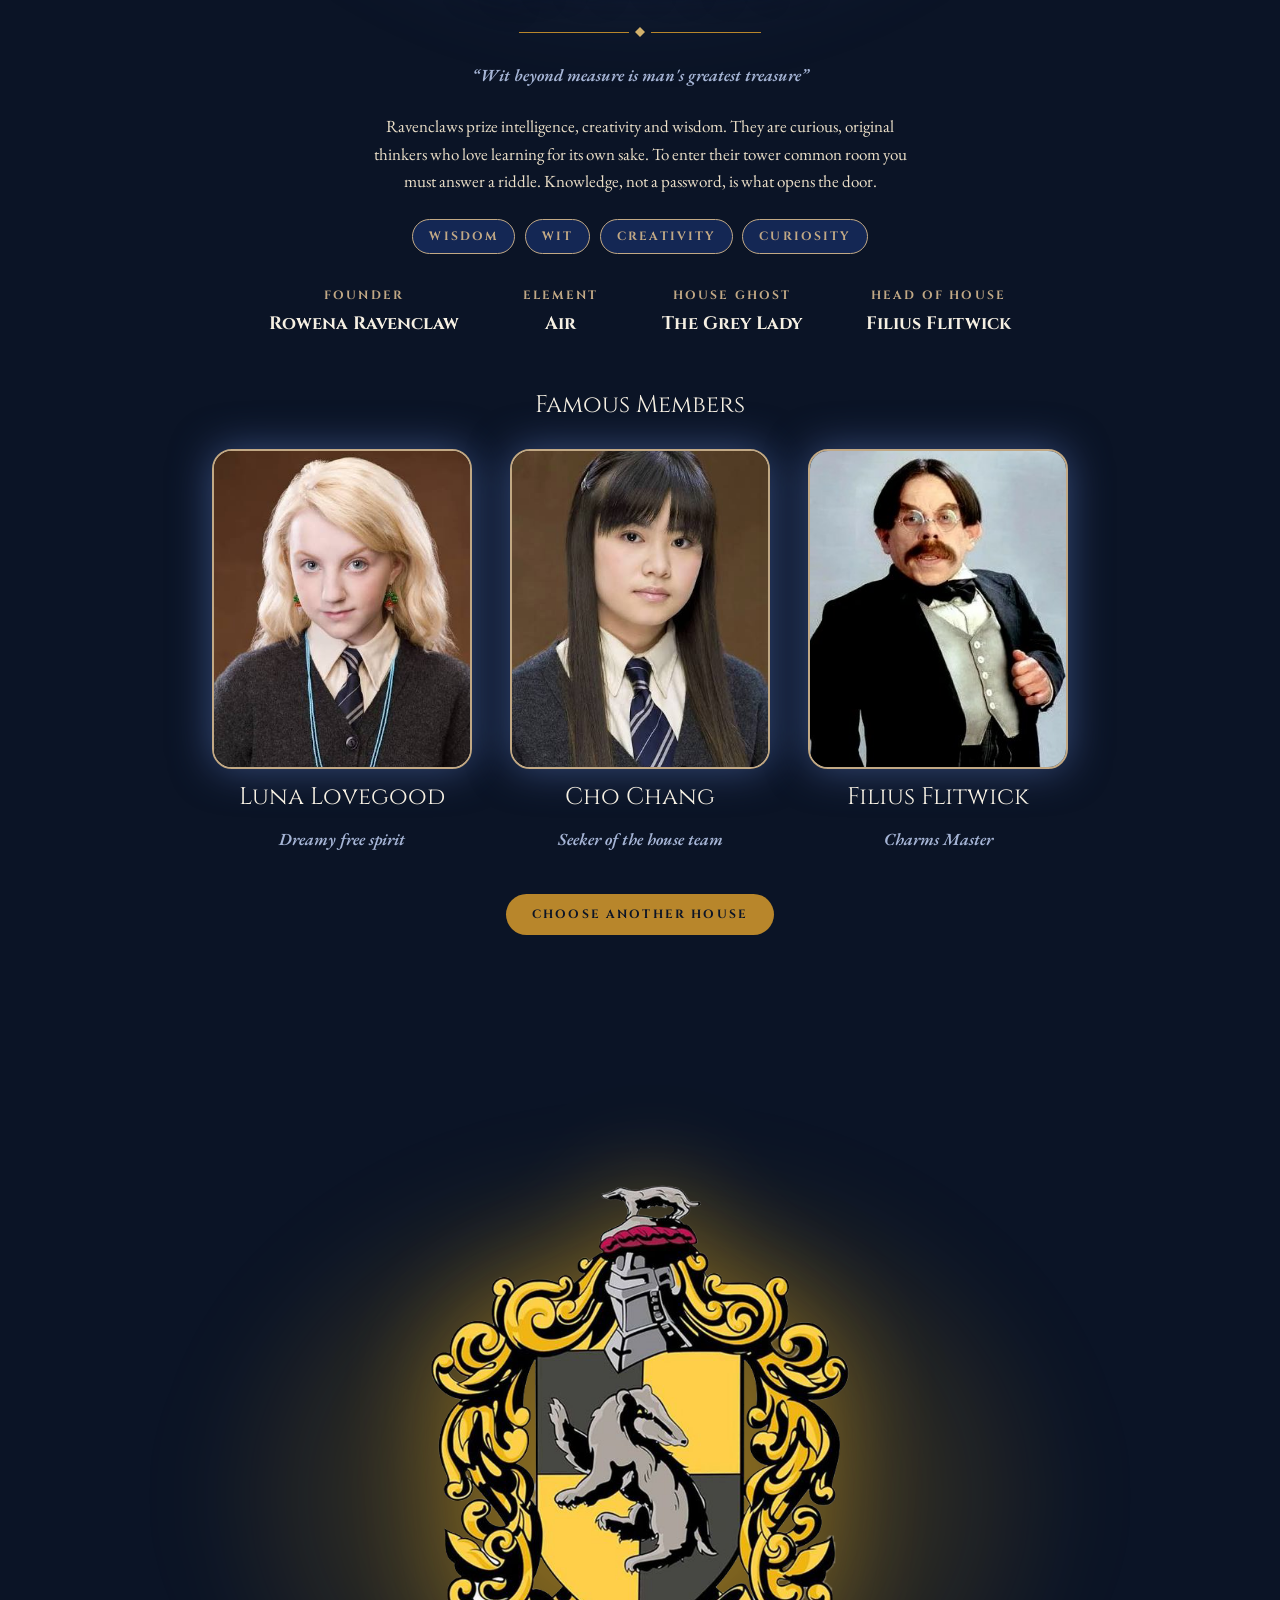
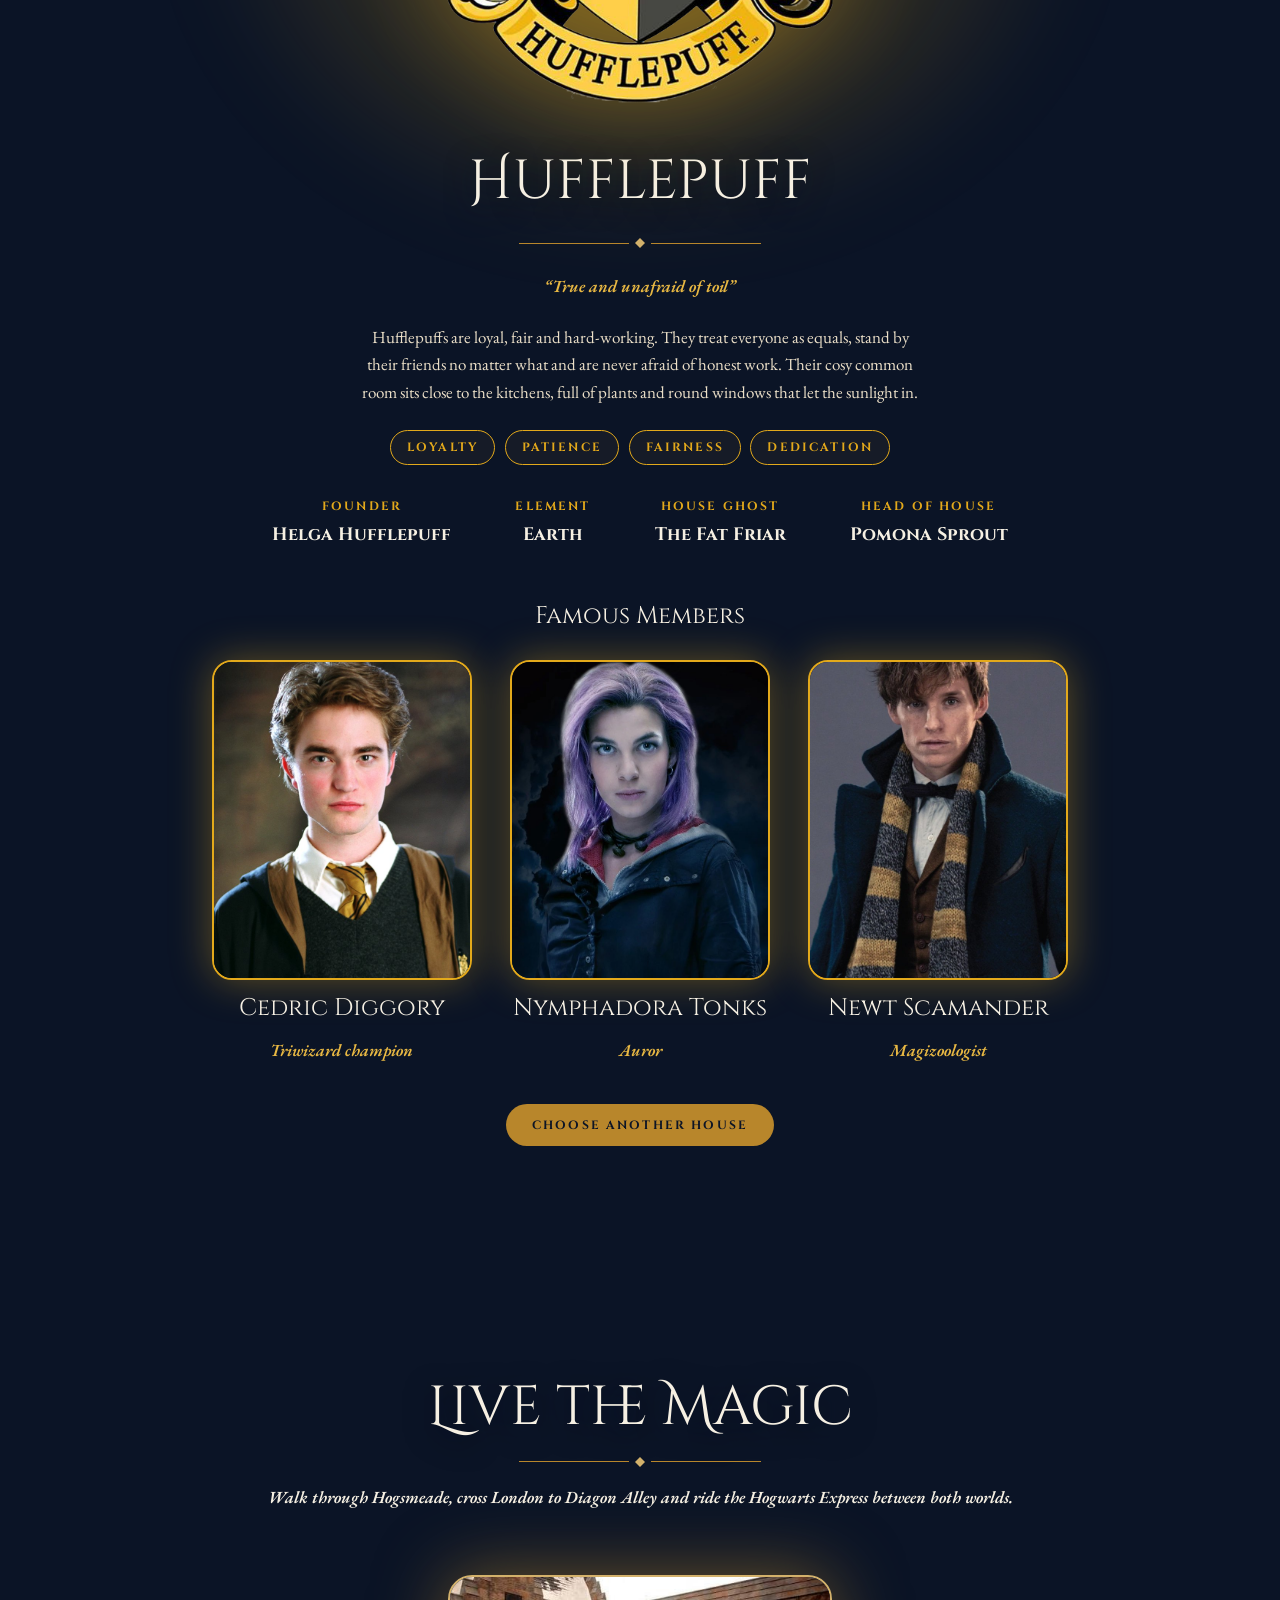
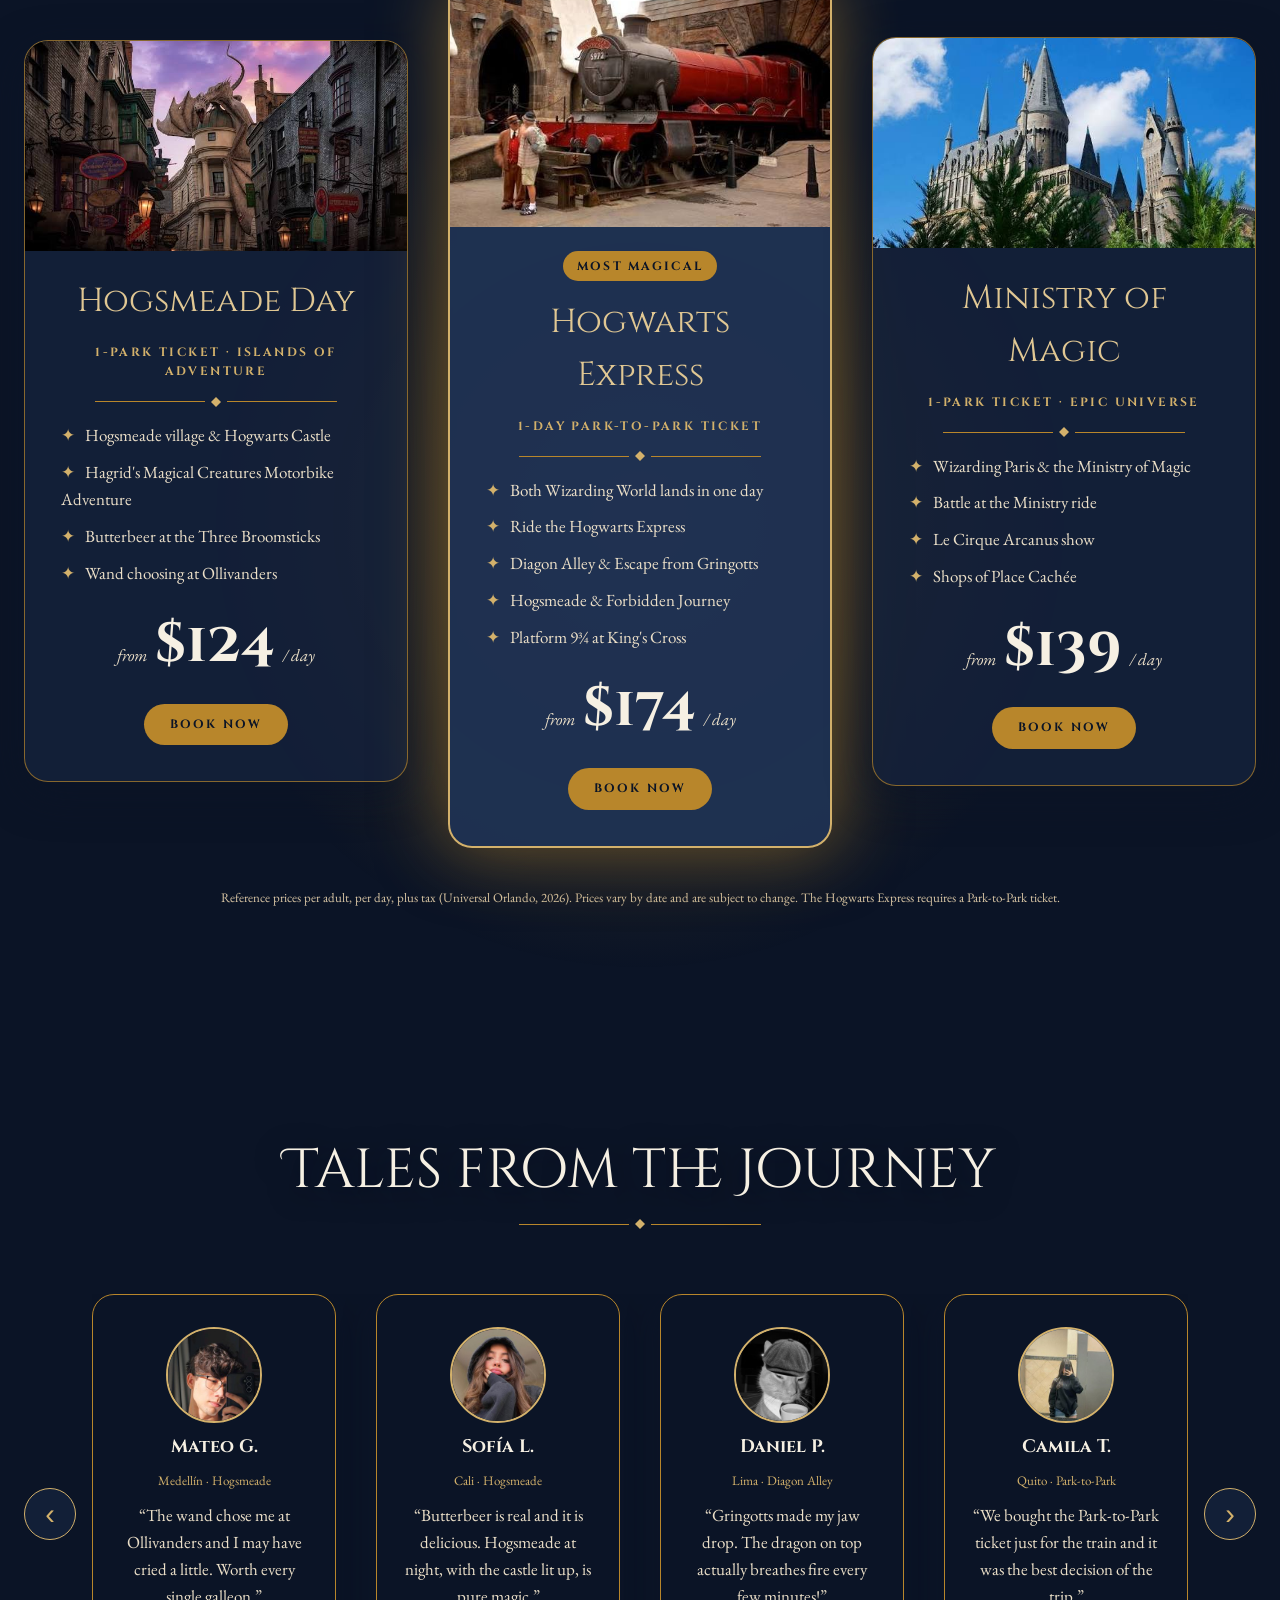
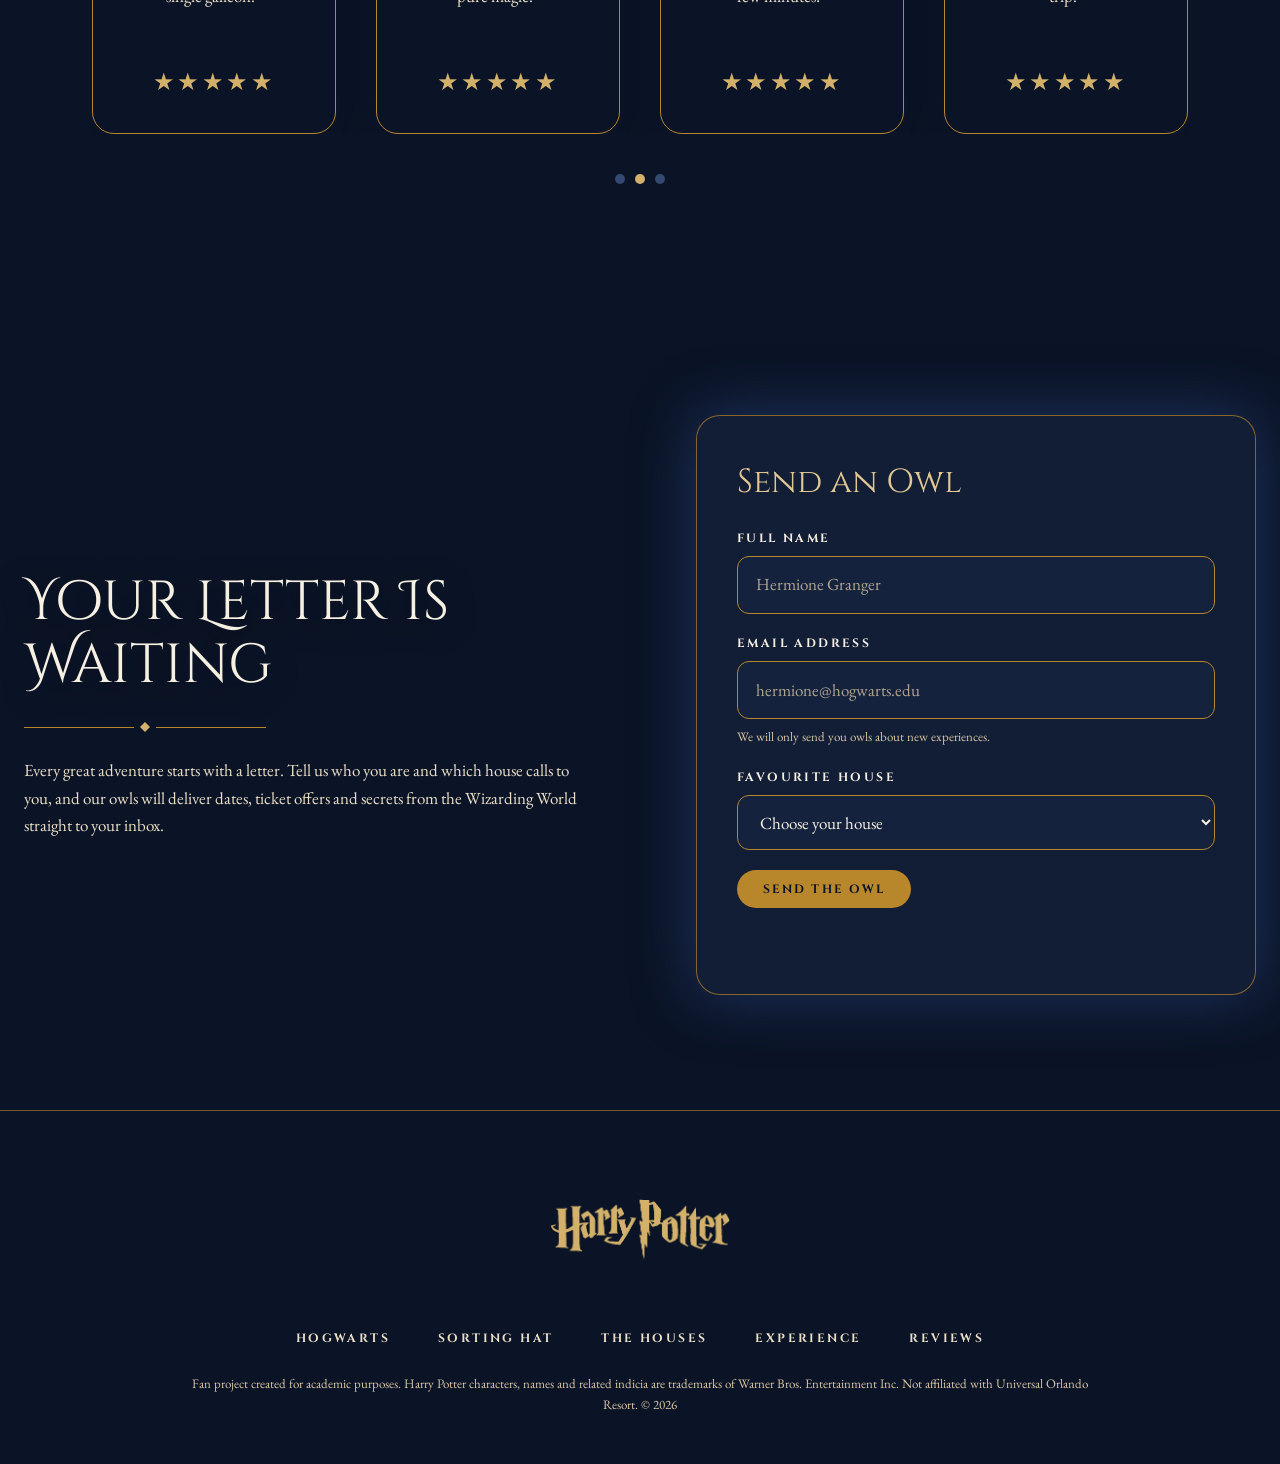
==== commit af09bb0e: "Fix mobile horizontal overflow that pushed the hamburger off screen Co-Authored-By: Claude Opus 5.5 " ====
--- a/harry-potter/index.html
+++ b/harry-potter/index.html
@@ -8,7 +8,7 @@
   <link rel="preconnect" href="https://fonts.googleapis.com">
   <link rel="preconnect" href="https://fonts.gstatic.com" crossorigin>
   <link href="https://fonts.googleapis.com/css2?family=Cinzel:wght@400;700&family=Cinzel+Decorative:wght@700&family=EB+Garamond:ital,wght@0,400;0,500;1,600&display=swap" rel="stylesheet">
-  <link rel="stylesheet" href="css/styles.css?v=12">
+  <link rel="stylesheet" href="css/styles.css?v=13">
 </head>
 <body>
   <a class="skip-link" href="#main">Skip to content</a>
@@ -335,6 +335,6 @@
     <p class="footer__note">Fan project created for academic purposes. Harry Potter characters, names and related indicia are trademarks of Warner Bros. Entertainment Inc. Not affiliated with Universal Orlando Resort. © 2026</p>
   </footer>
 
-  <script src="js/main.js?v=12"></script>
+  <script src="js/main.js?v=13"></script>
 </body>
 </html>
--- a/harry-potter/css/styles.css
+++ b/harry-potter/css/styles.css
@@ -429,3 +429,7 @@
 .scene__boats { z-index: 1; }
 
 .scene__boats { transform-origin: 50% 47%; }
+
+/* keep the page exactly as wide as the screen on phones (fixes hidden hamburger) */
+html, body { overflow-x: clip; }
+.scene-transition { margin-left: 0 !important; margin-right: 0 !important; background-size: 170% 100%; }
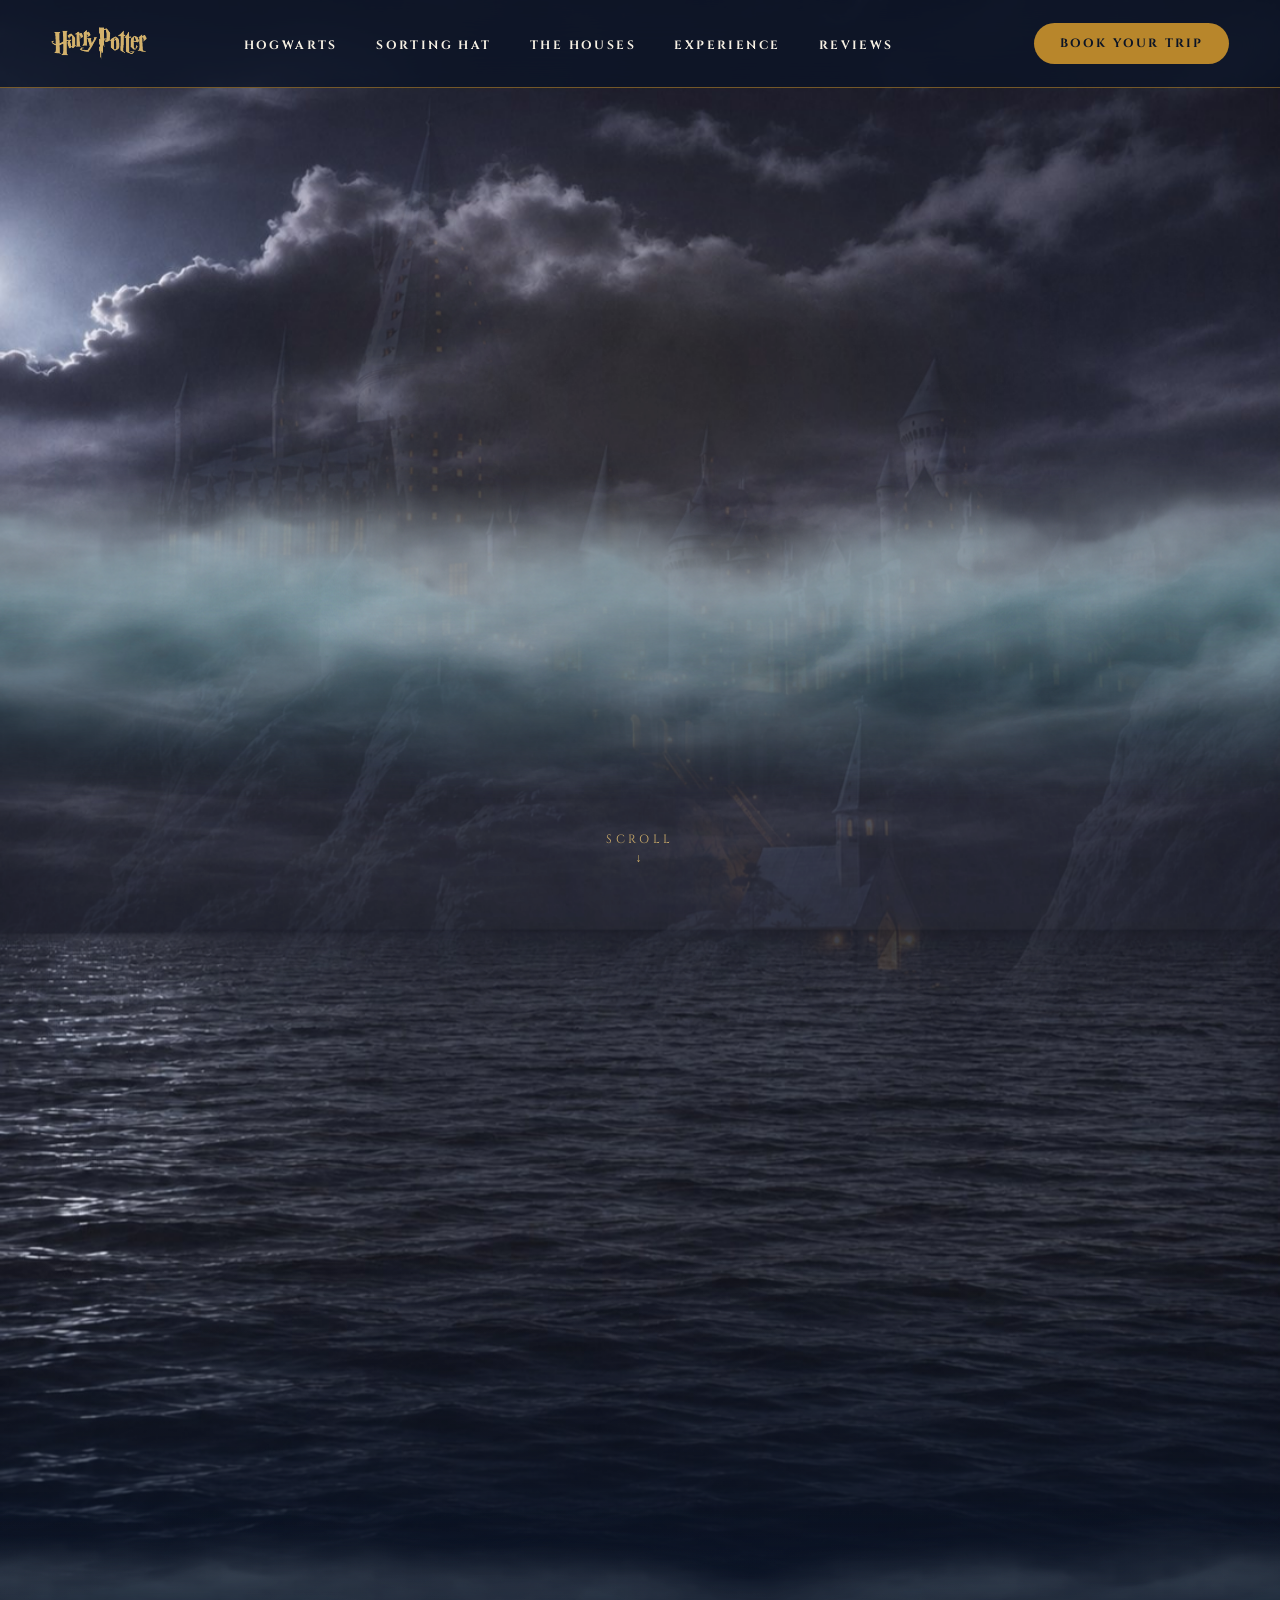
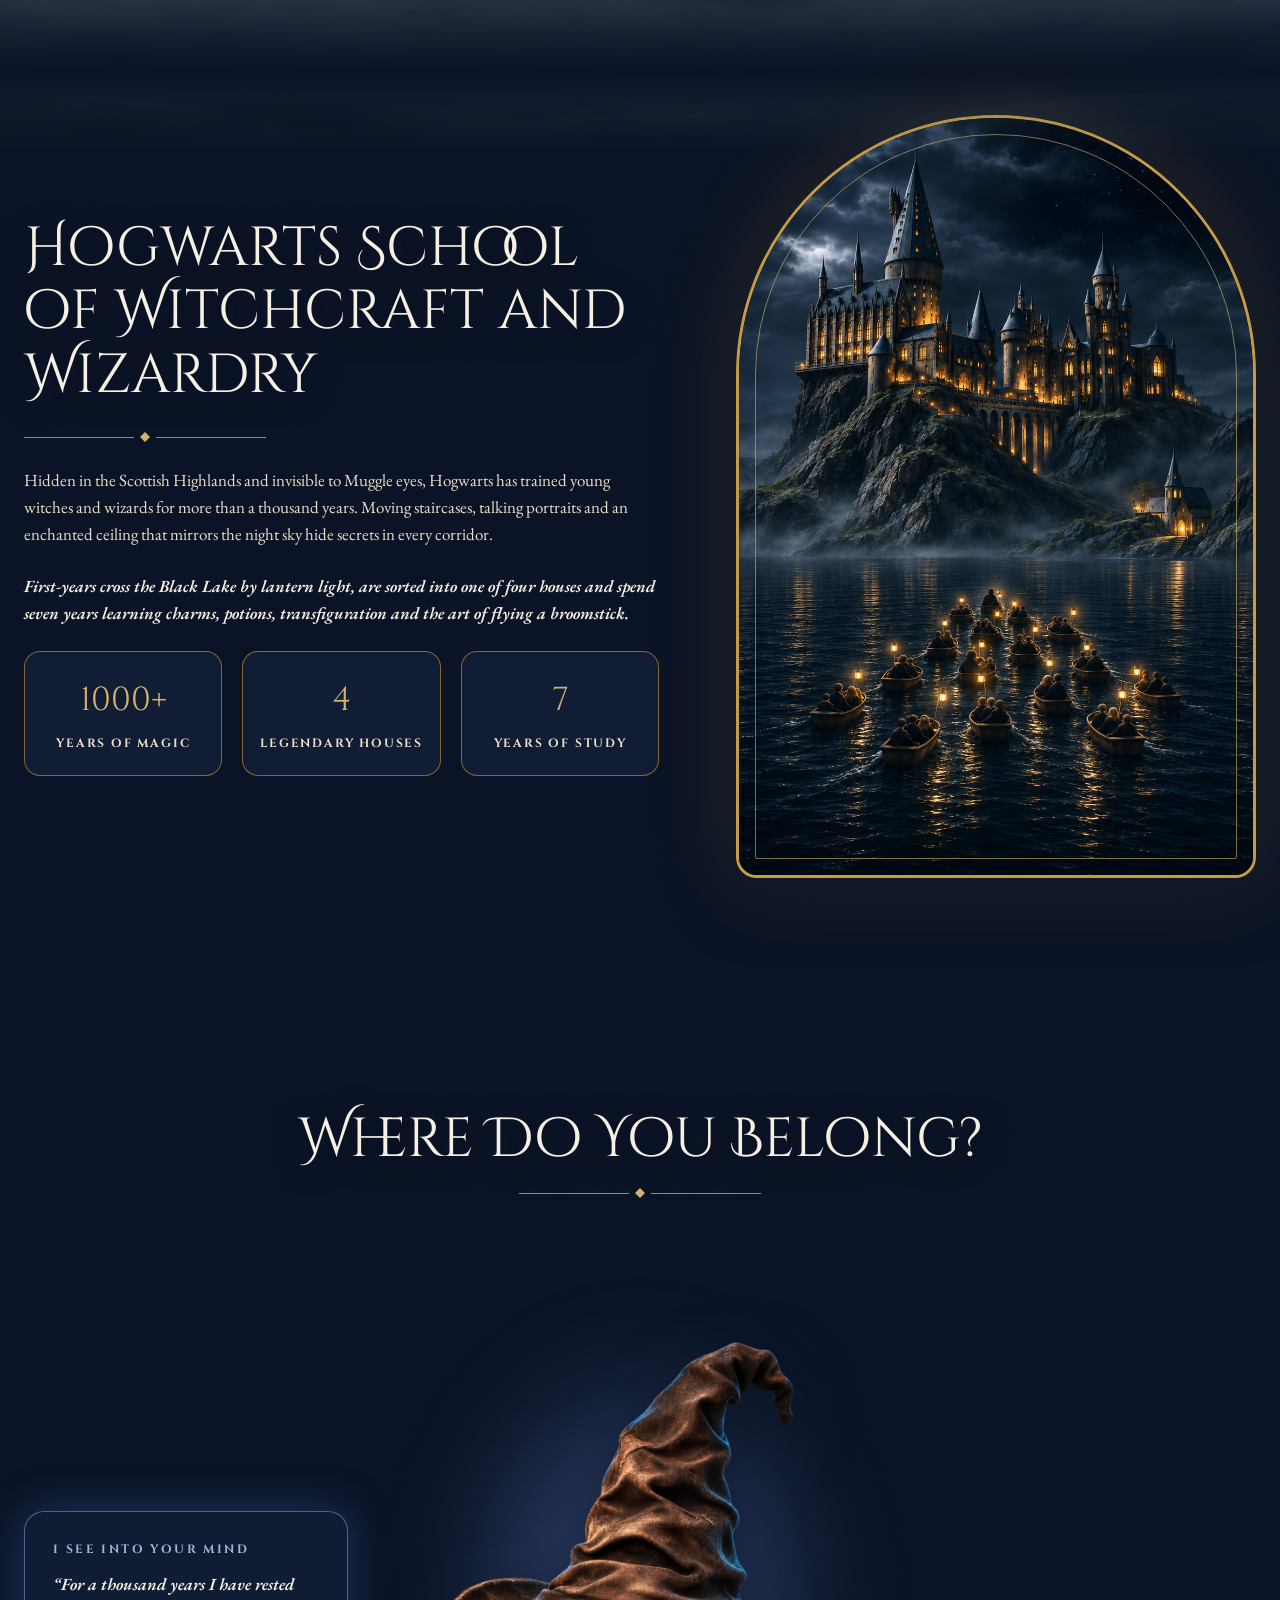
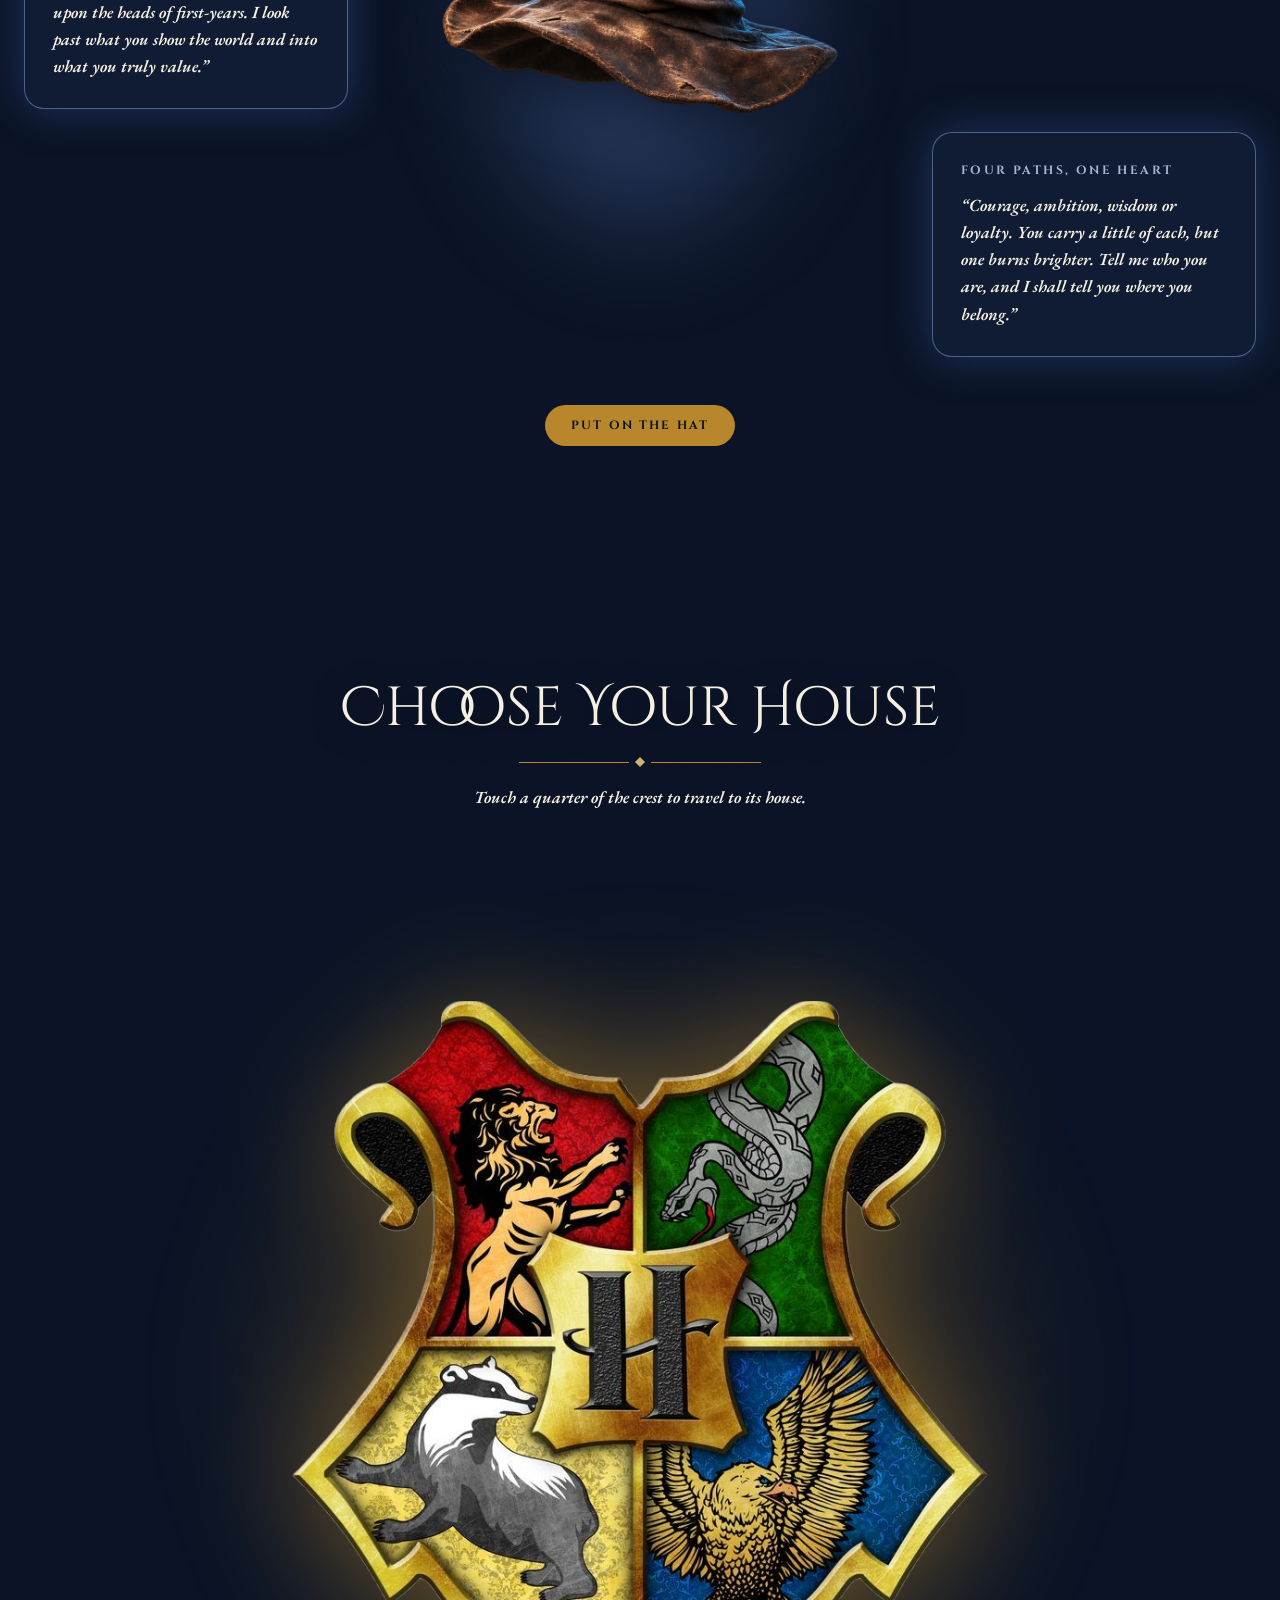
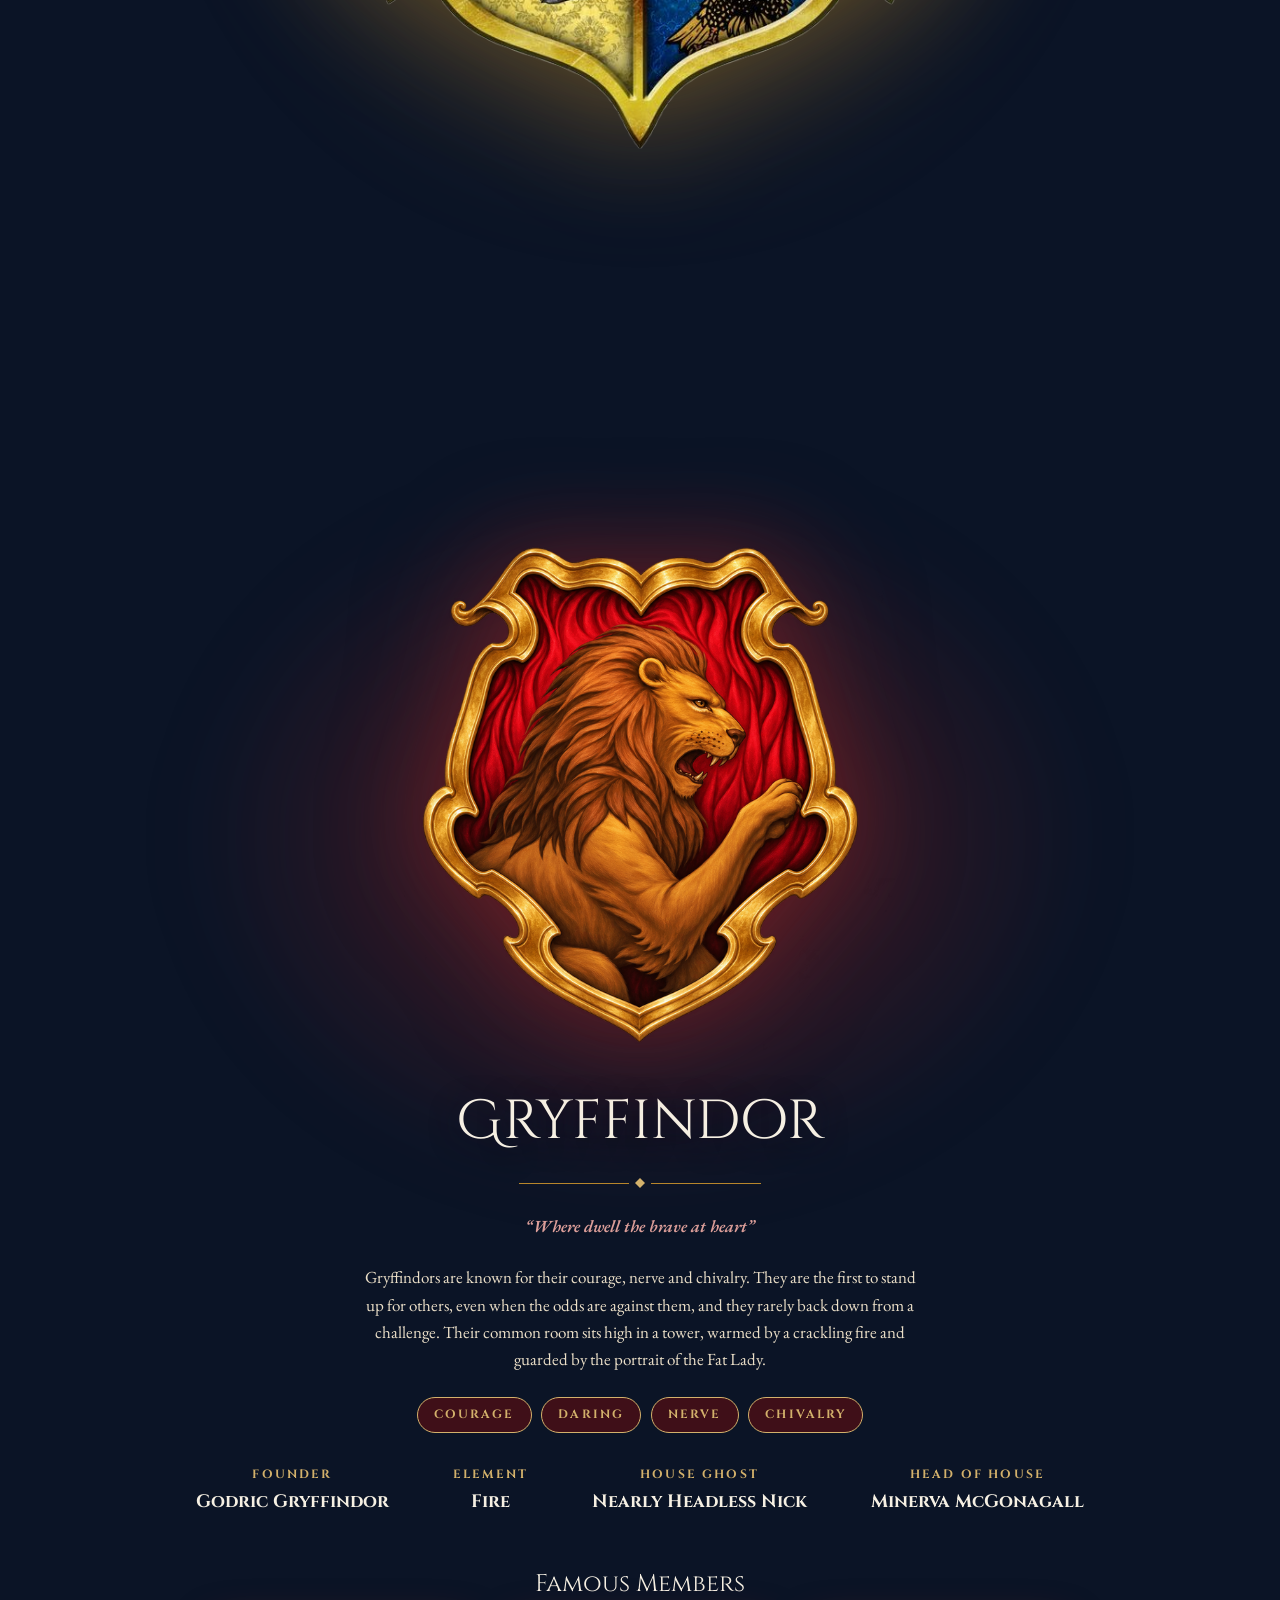
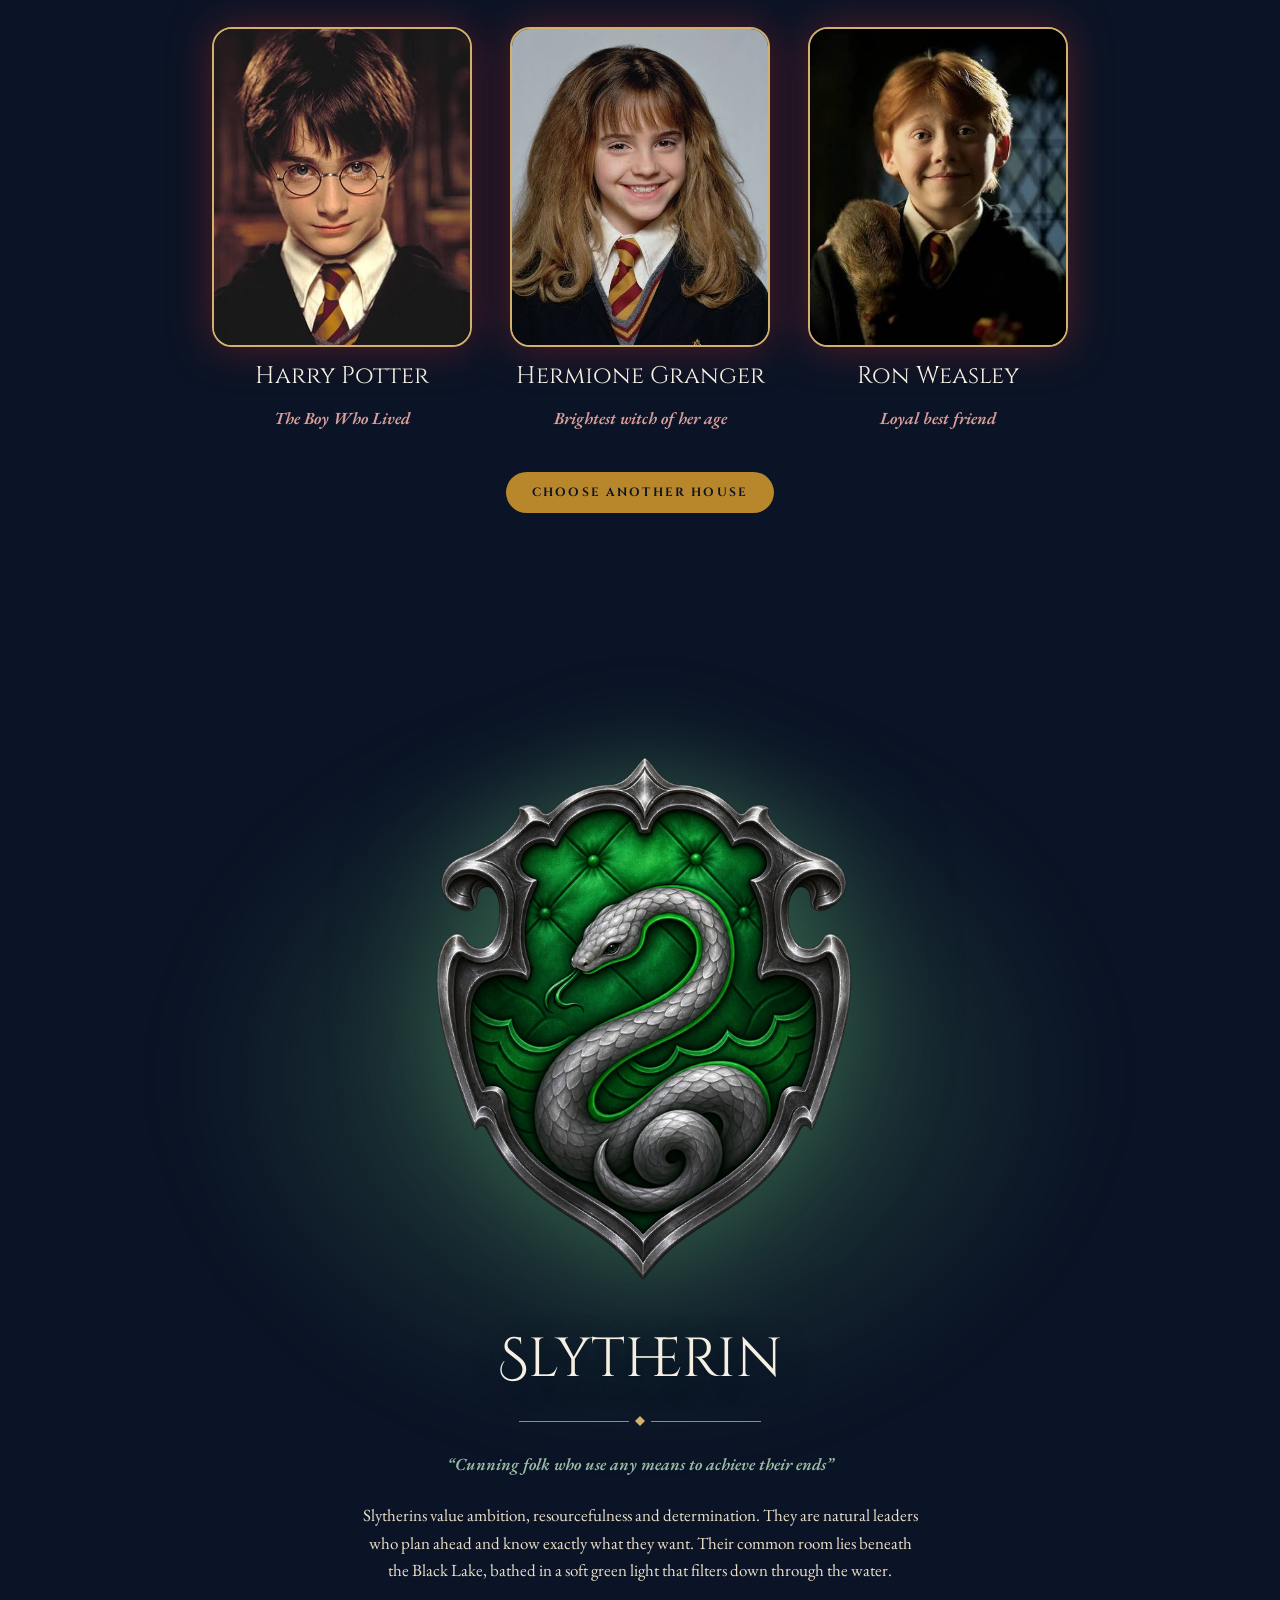
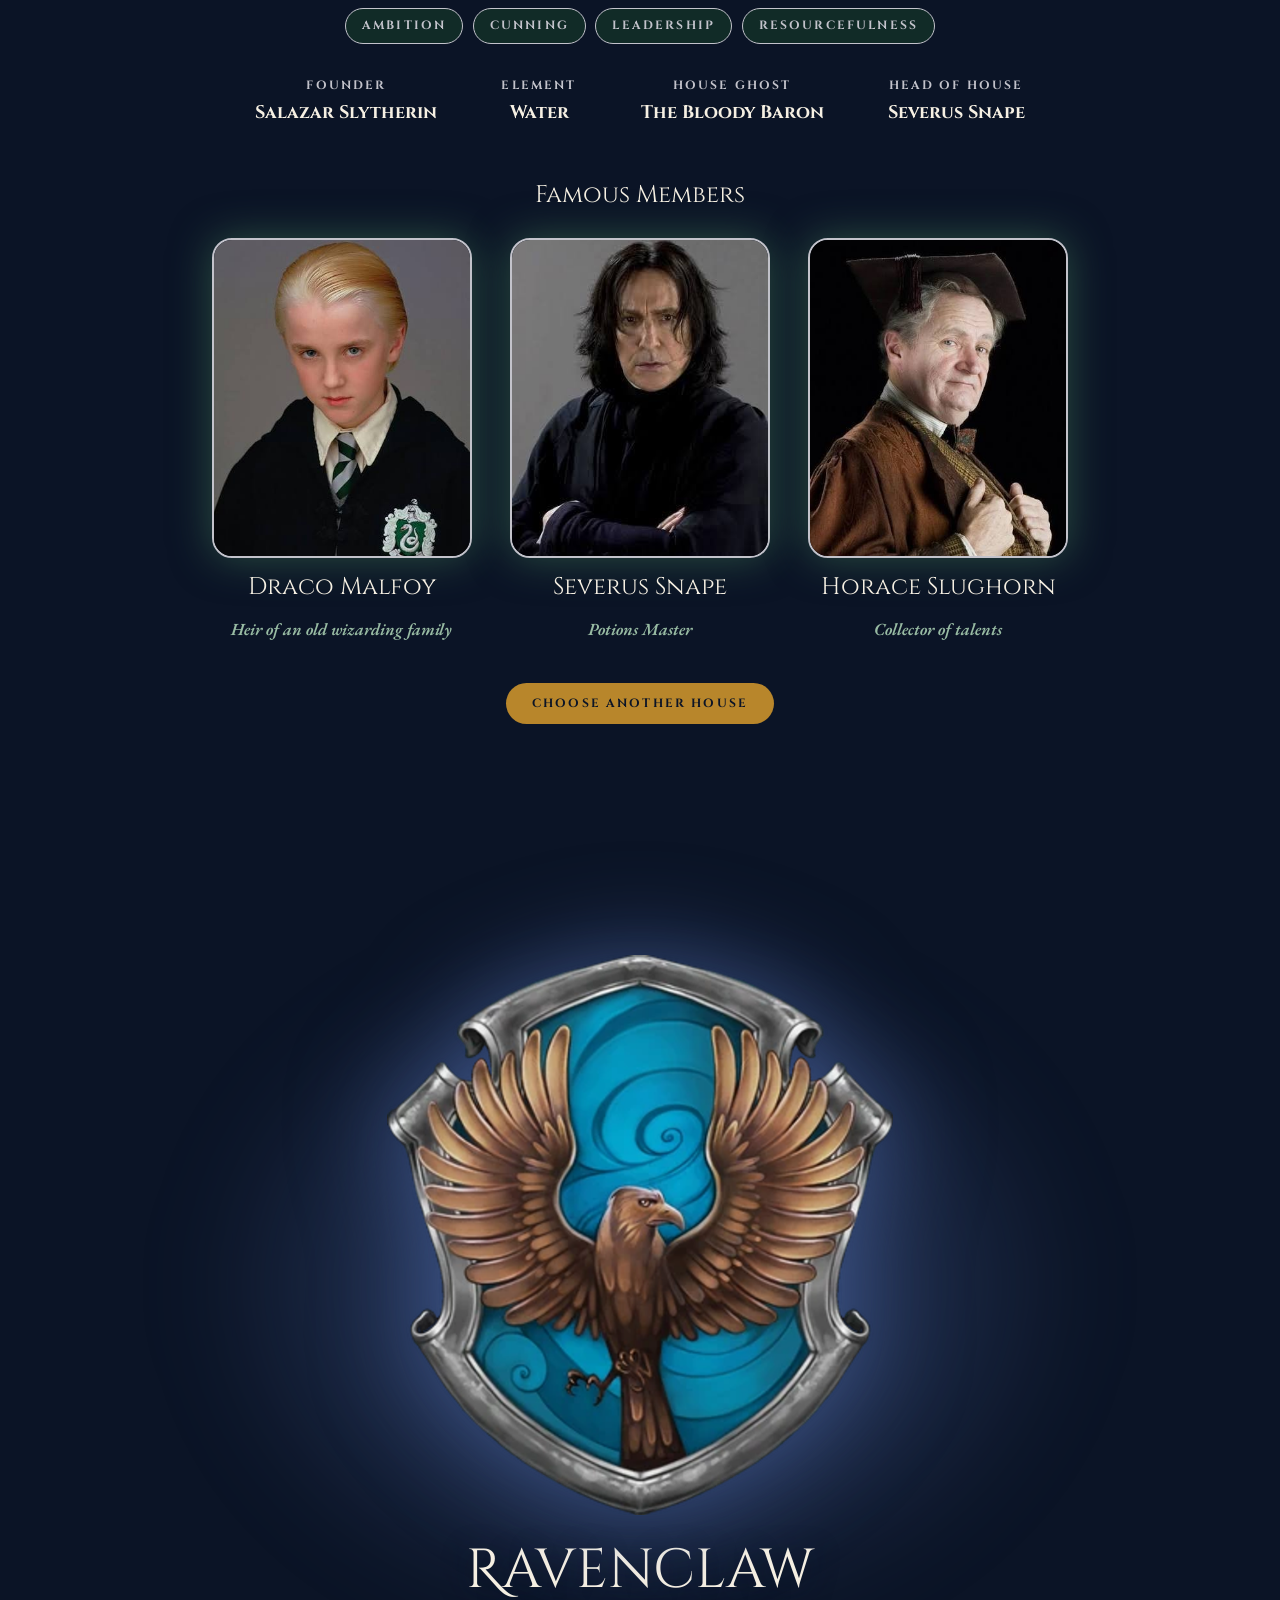
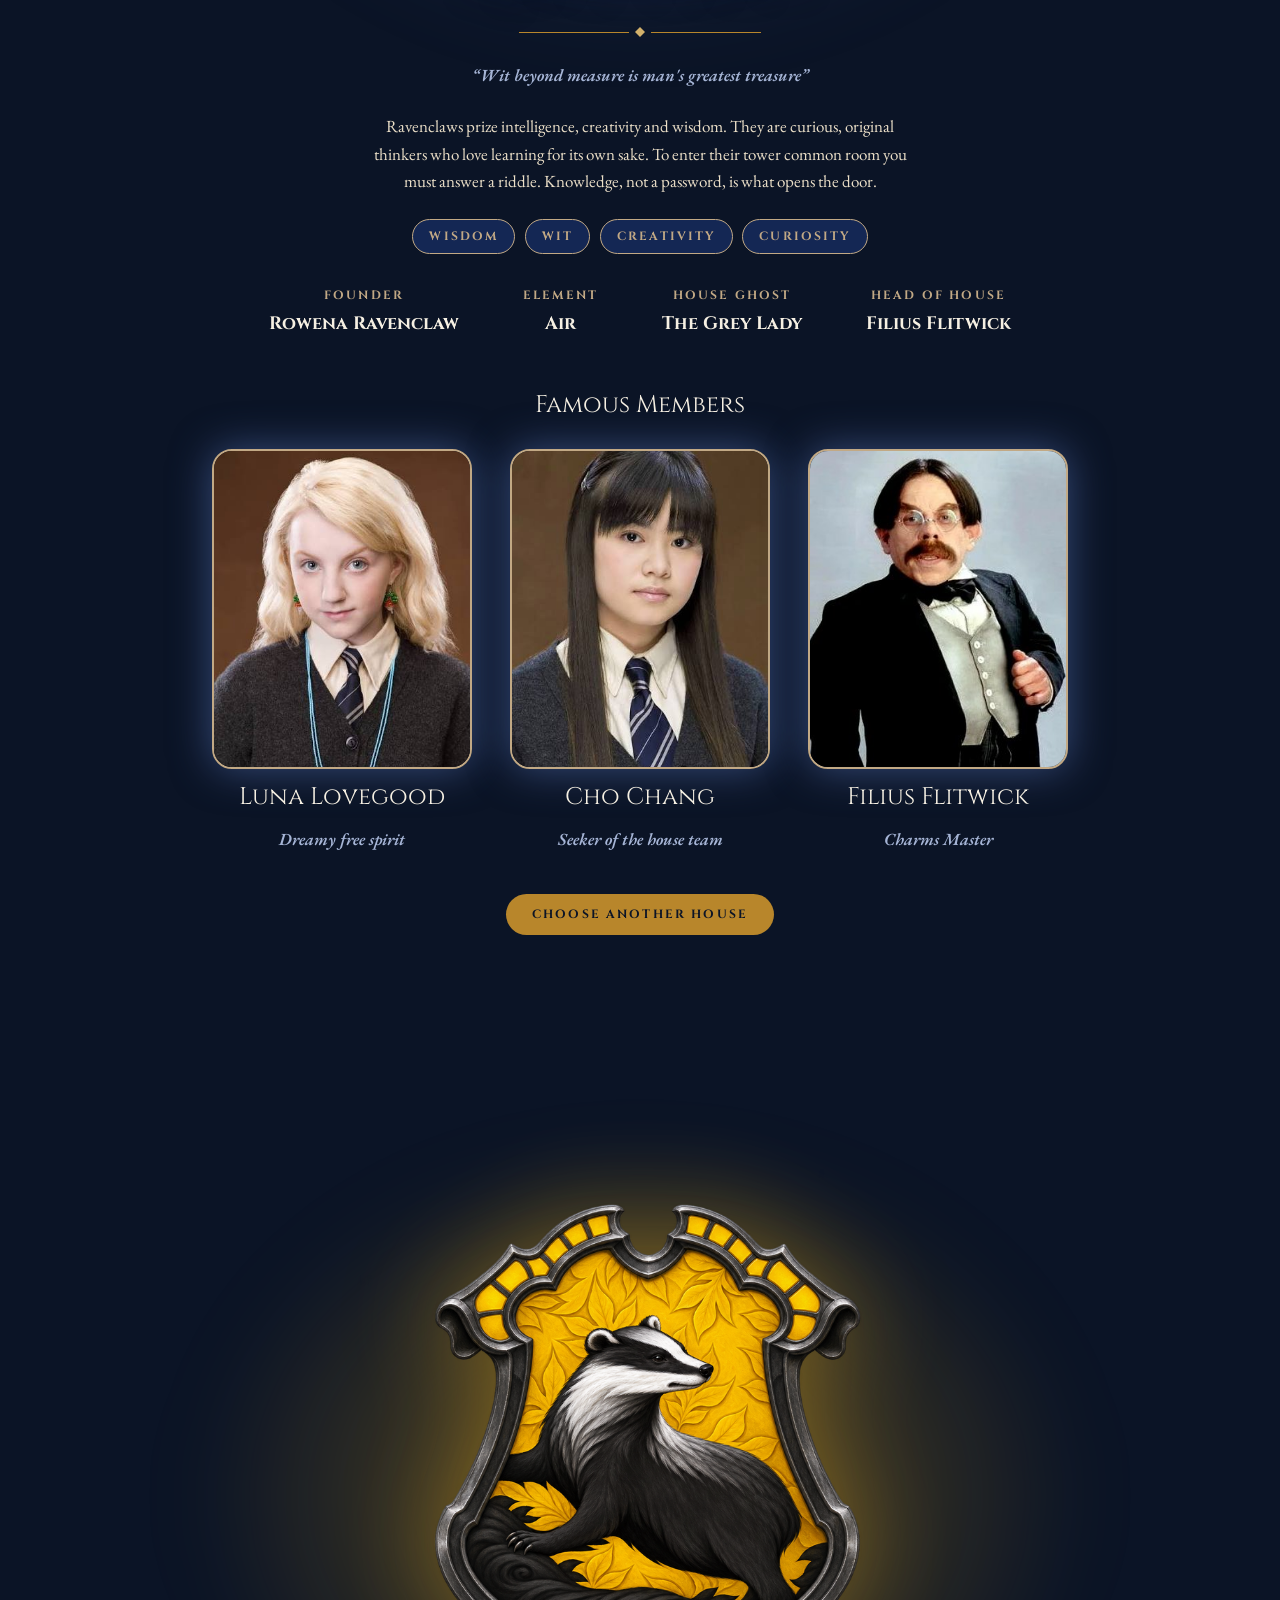
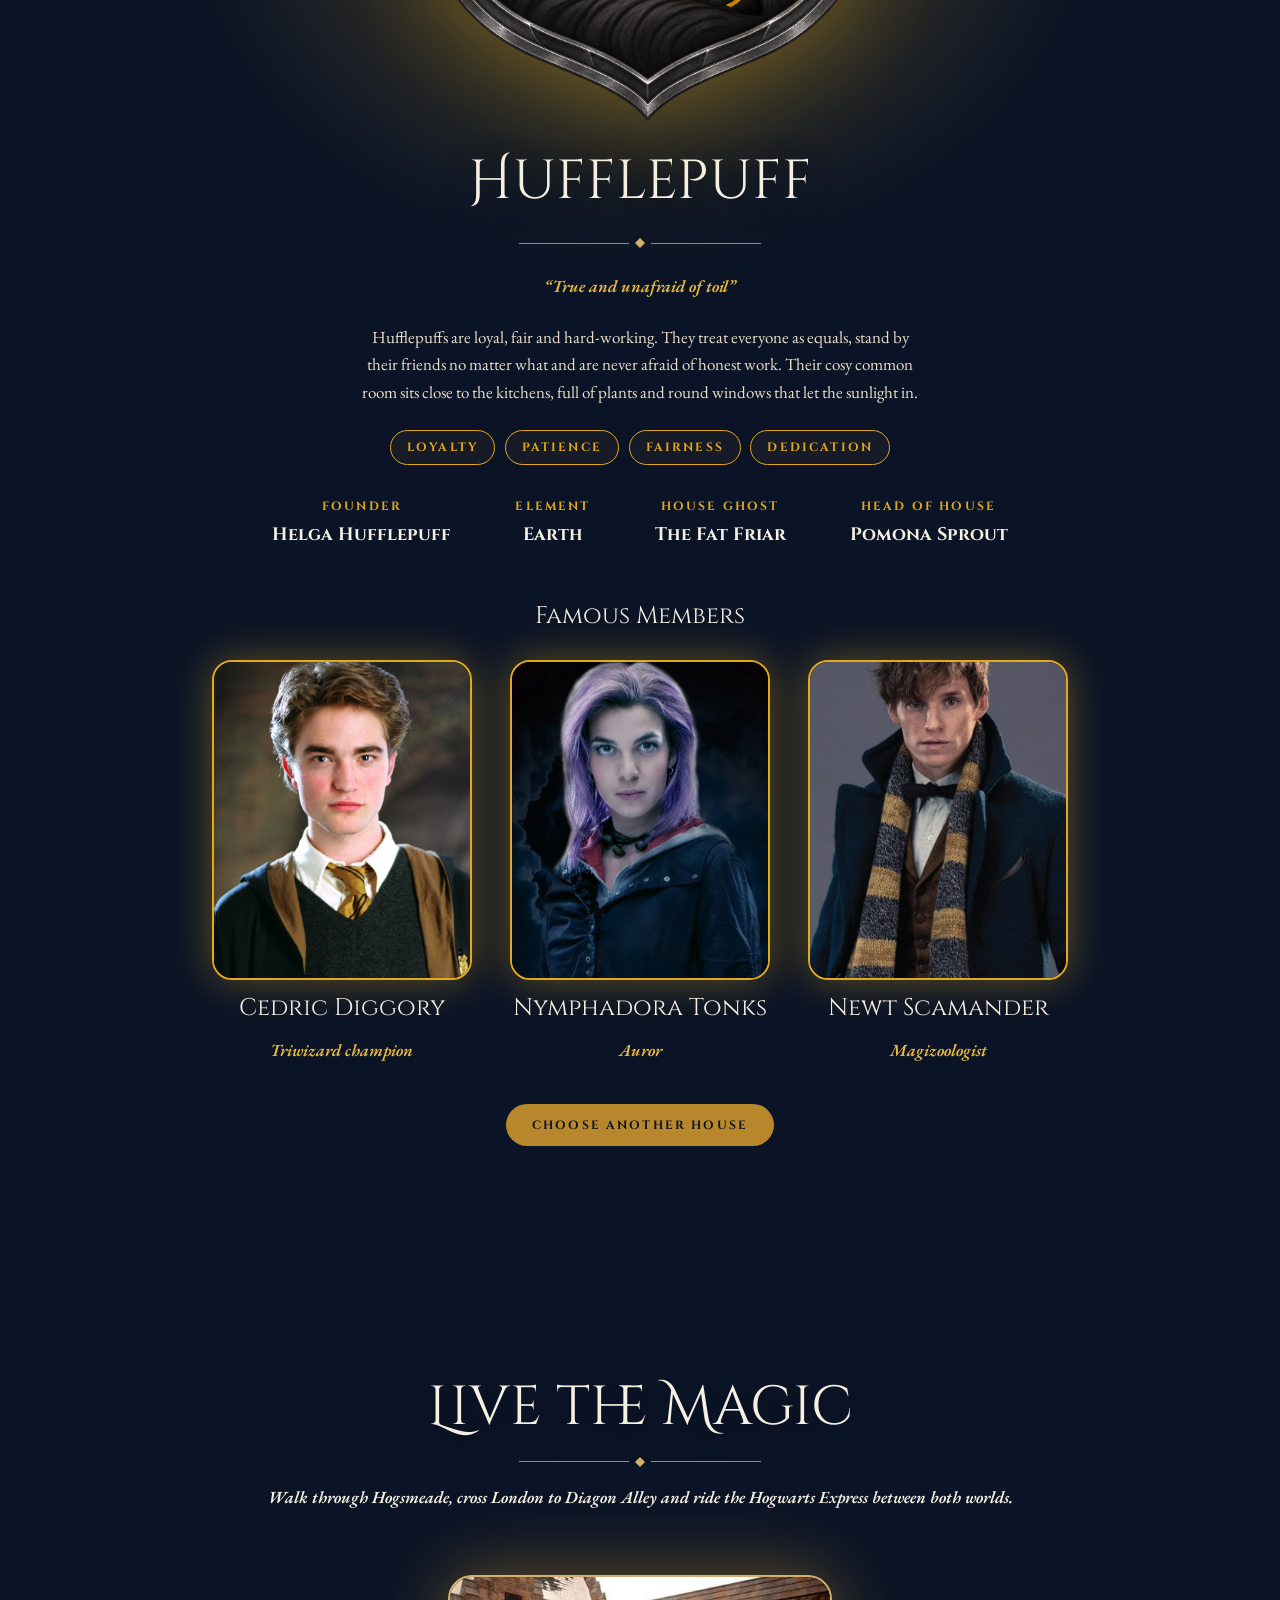
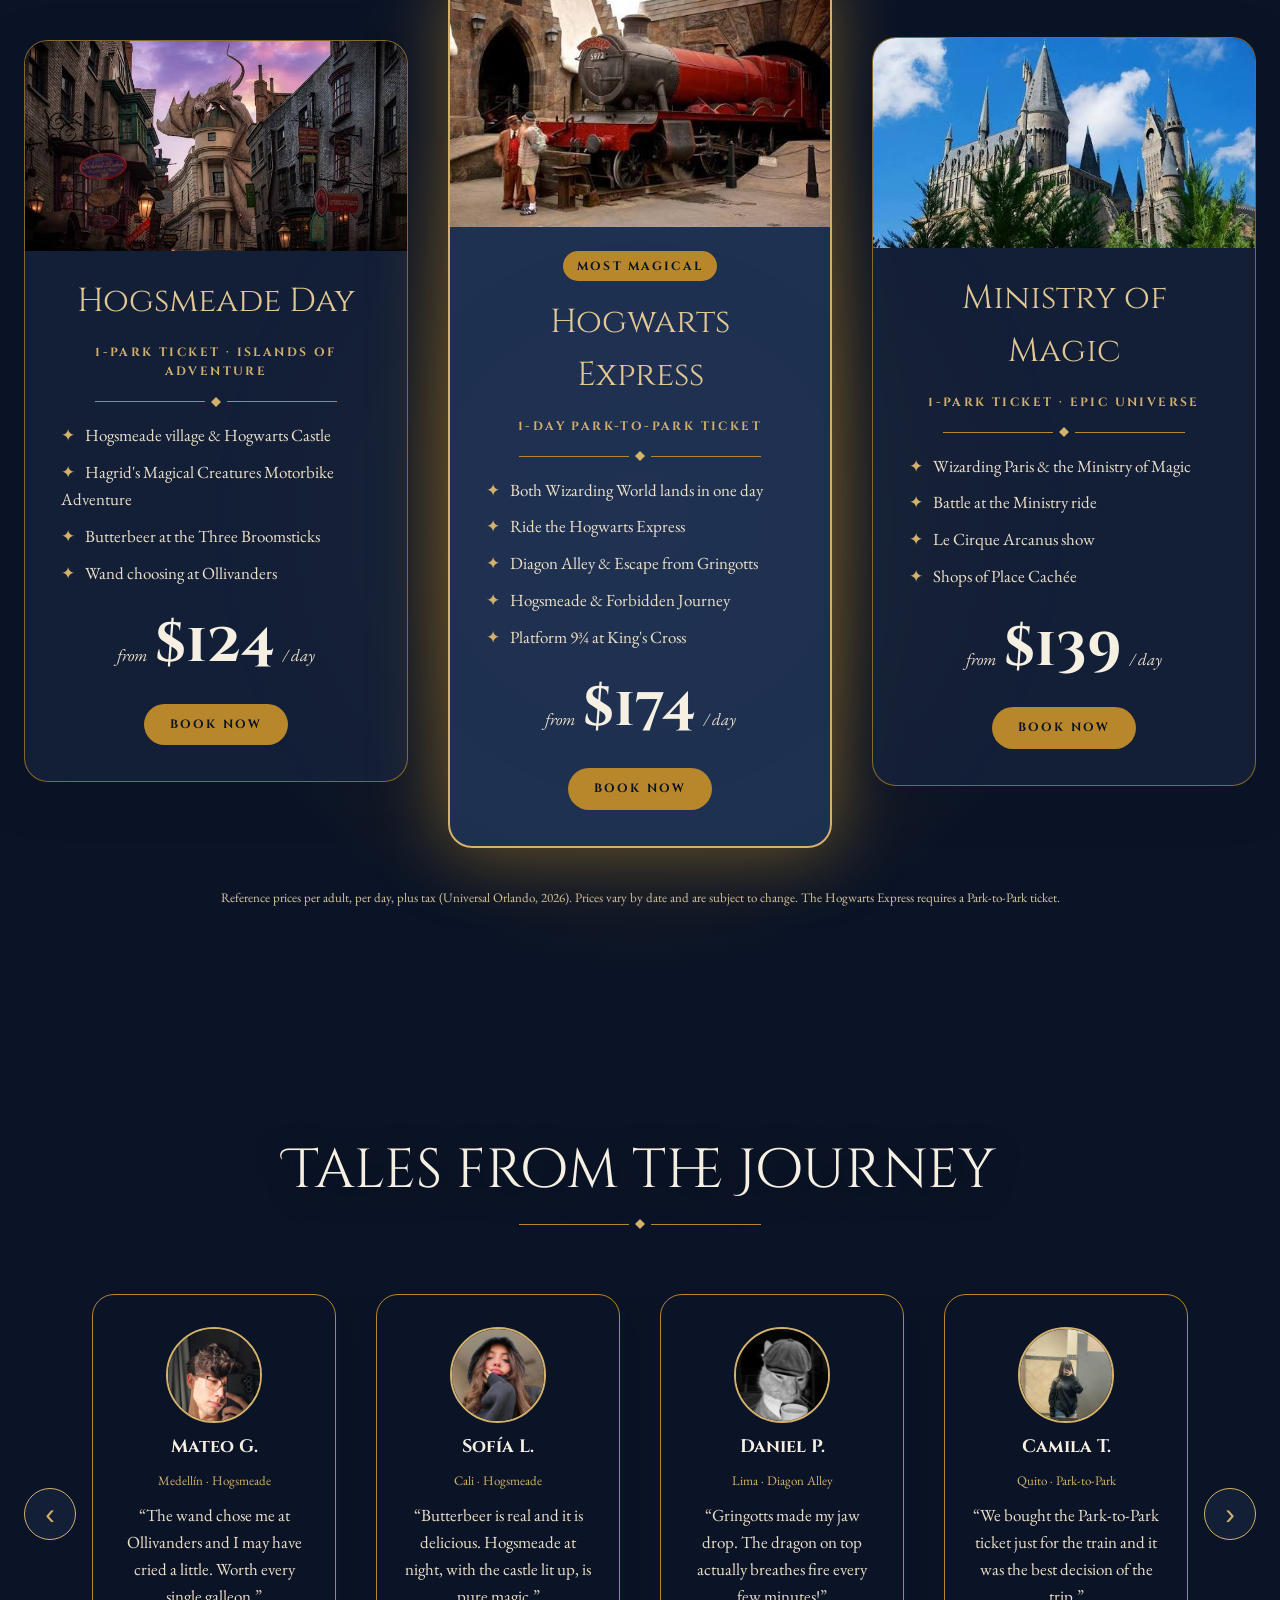
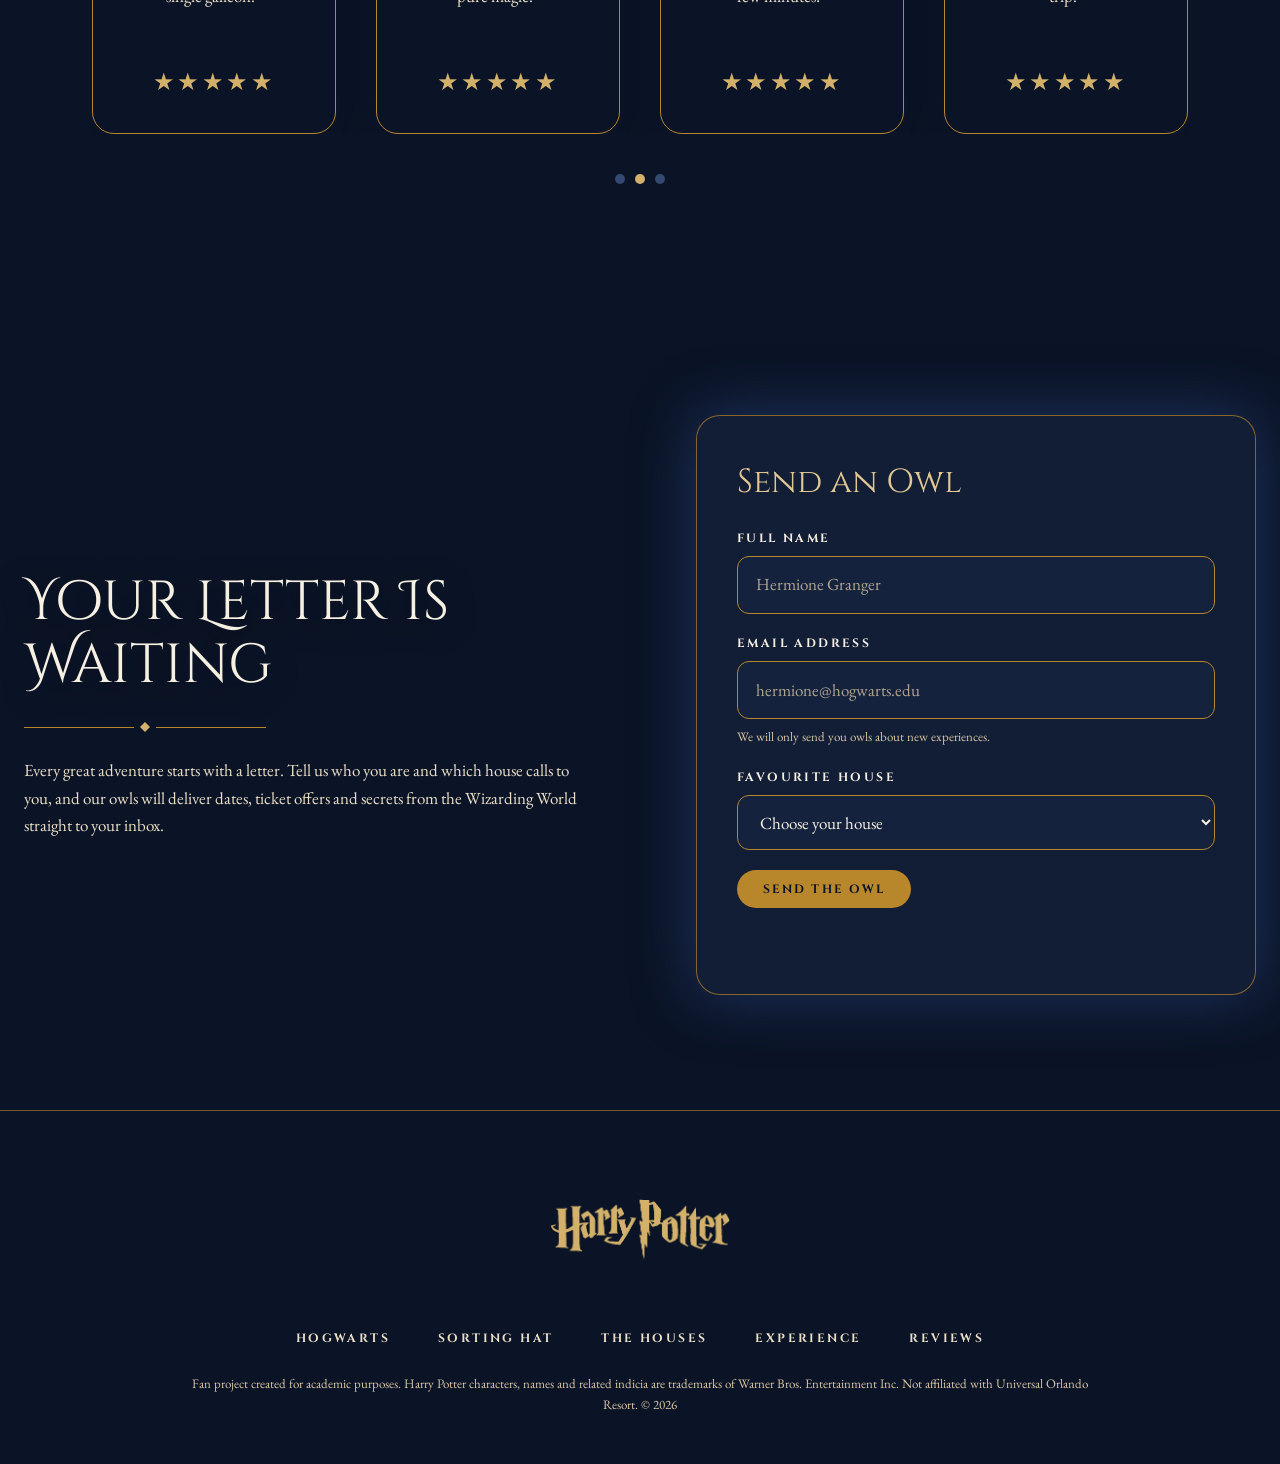
==== commit 750e4b24: "Update castle, sky, boats and house crest images Co-Authored-By: Claude Opus 5.5 <noreply@anthropic." ====
--- a/harry-potter/index.html
+++ b/harry-potter/index.html
@@ -8,7 +8,7 @@
   <link rel="preconnect" href="https://fonts.googleapis.com">
   <link rel="preconnect" href="https://fonts.gstatic.com" crossorigin>
   <link href="https://fonts.googleapis.com/css2?family=Cinzel:wght@400;700&family=Cinzel+Decorative:wght@700&family=EB+Garamond:ital,wght@0,400;0,500;1,600&display=swap" rel="stylesheet">
-  <link rel="stylesheet" href="css/styles.css?v=13">
+  <link rel="stylesheet" href="css/styles.css?v=14">
 </head>
 <body>
   <a class="skip-link" href="#main">Skip to content</a>
@@ -335,6 +335,6 @@
     <p class="footer__note">Fan project created for academic purposes. Harry Potter characters, names and related indicia are trademarks of Warner Bros. Entertainment Inc. Not affiliated with Universal Orlando Resort. © 2026</p>
   </footer>
 
-  <script src="js/main.js?v=13"></script>
+  <script src="js/main.js?v=14"></script>
 </body>
 </html>
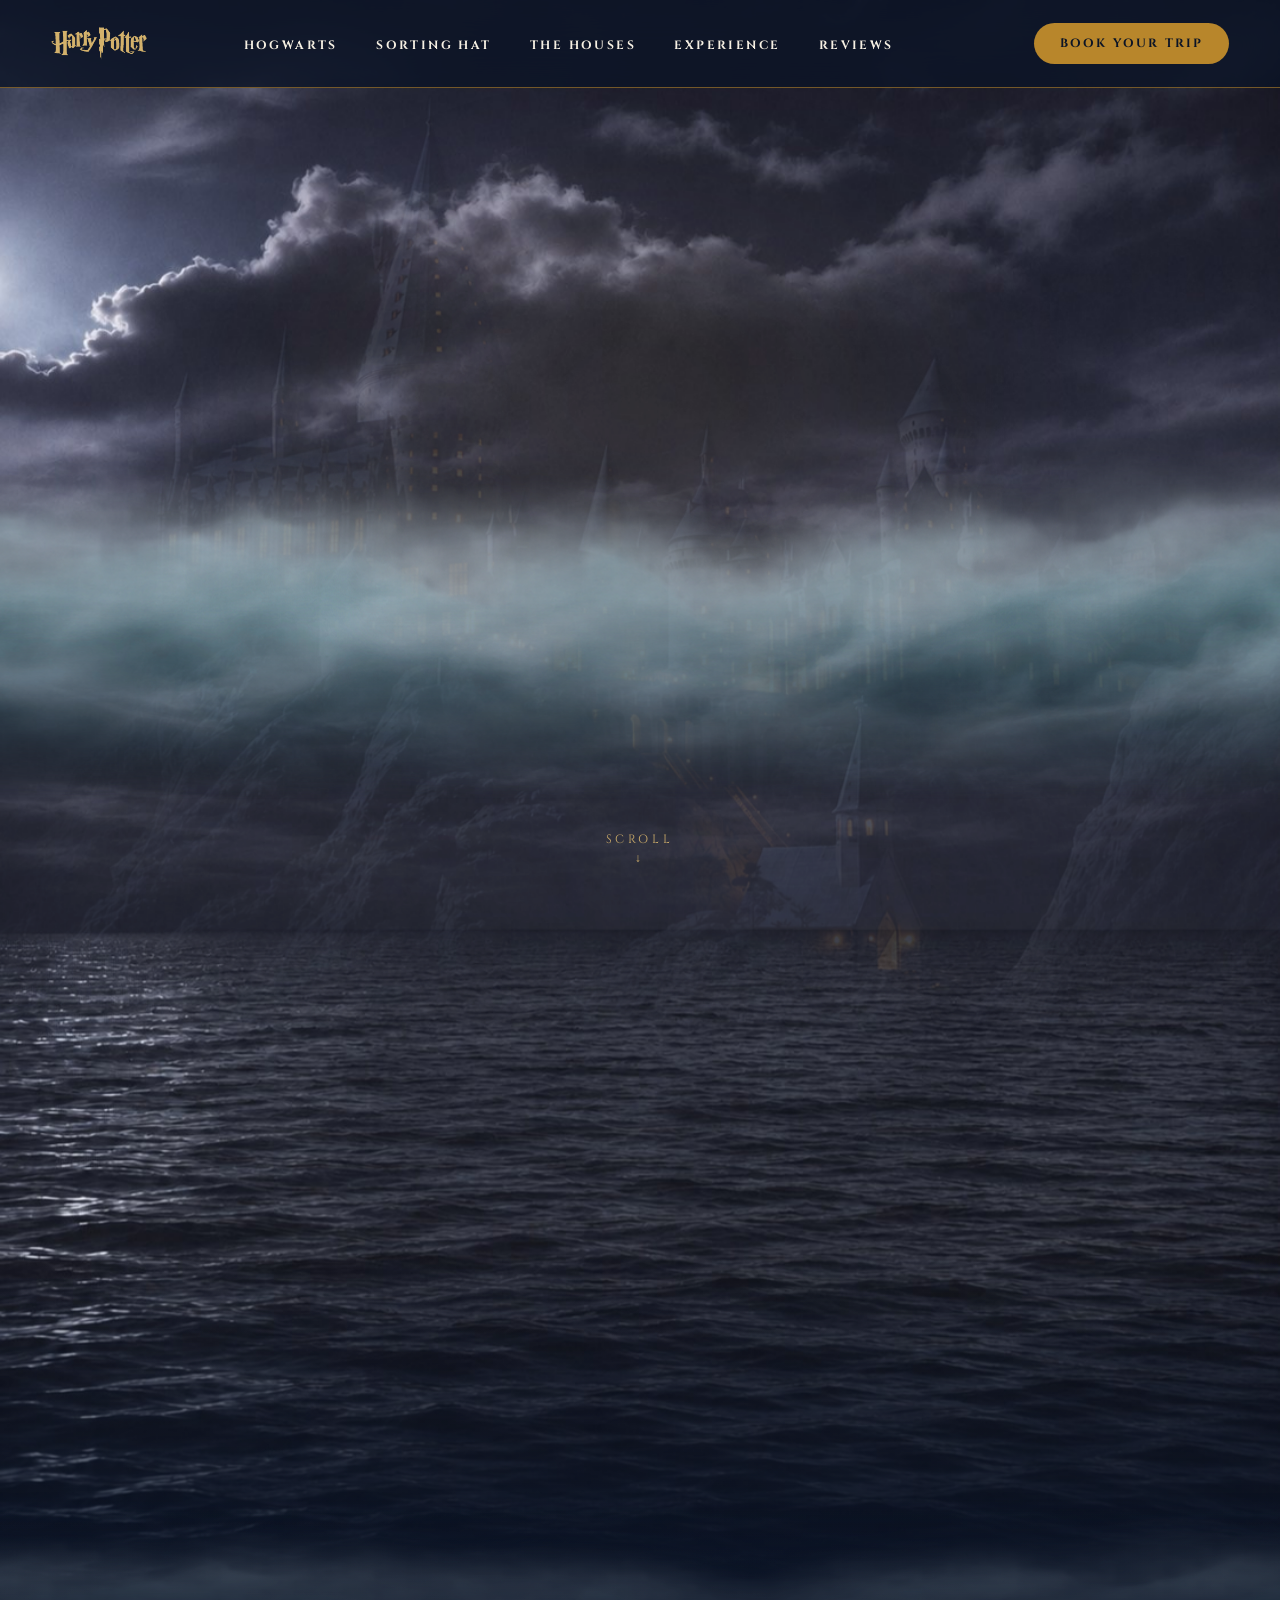
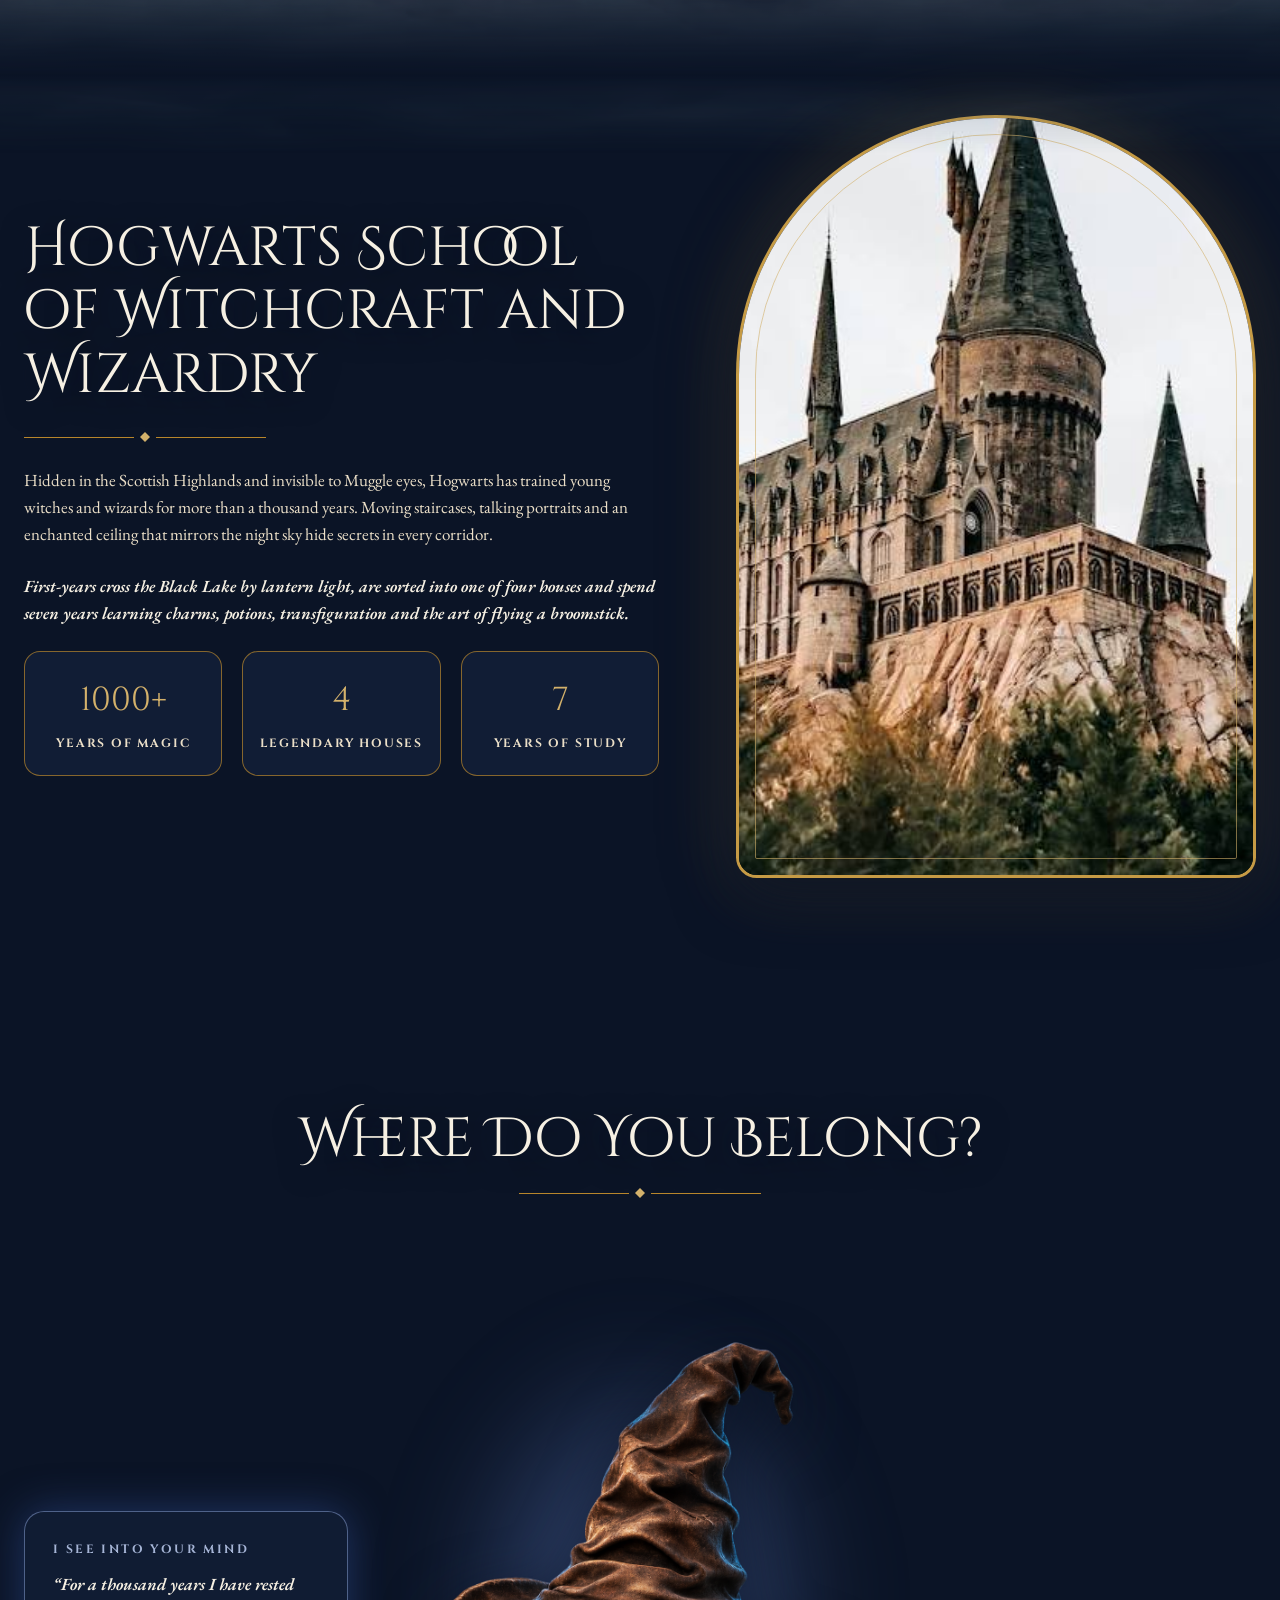
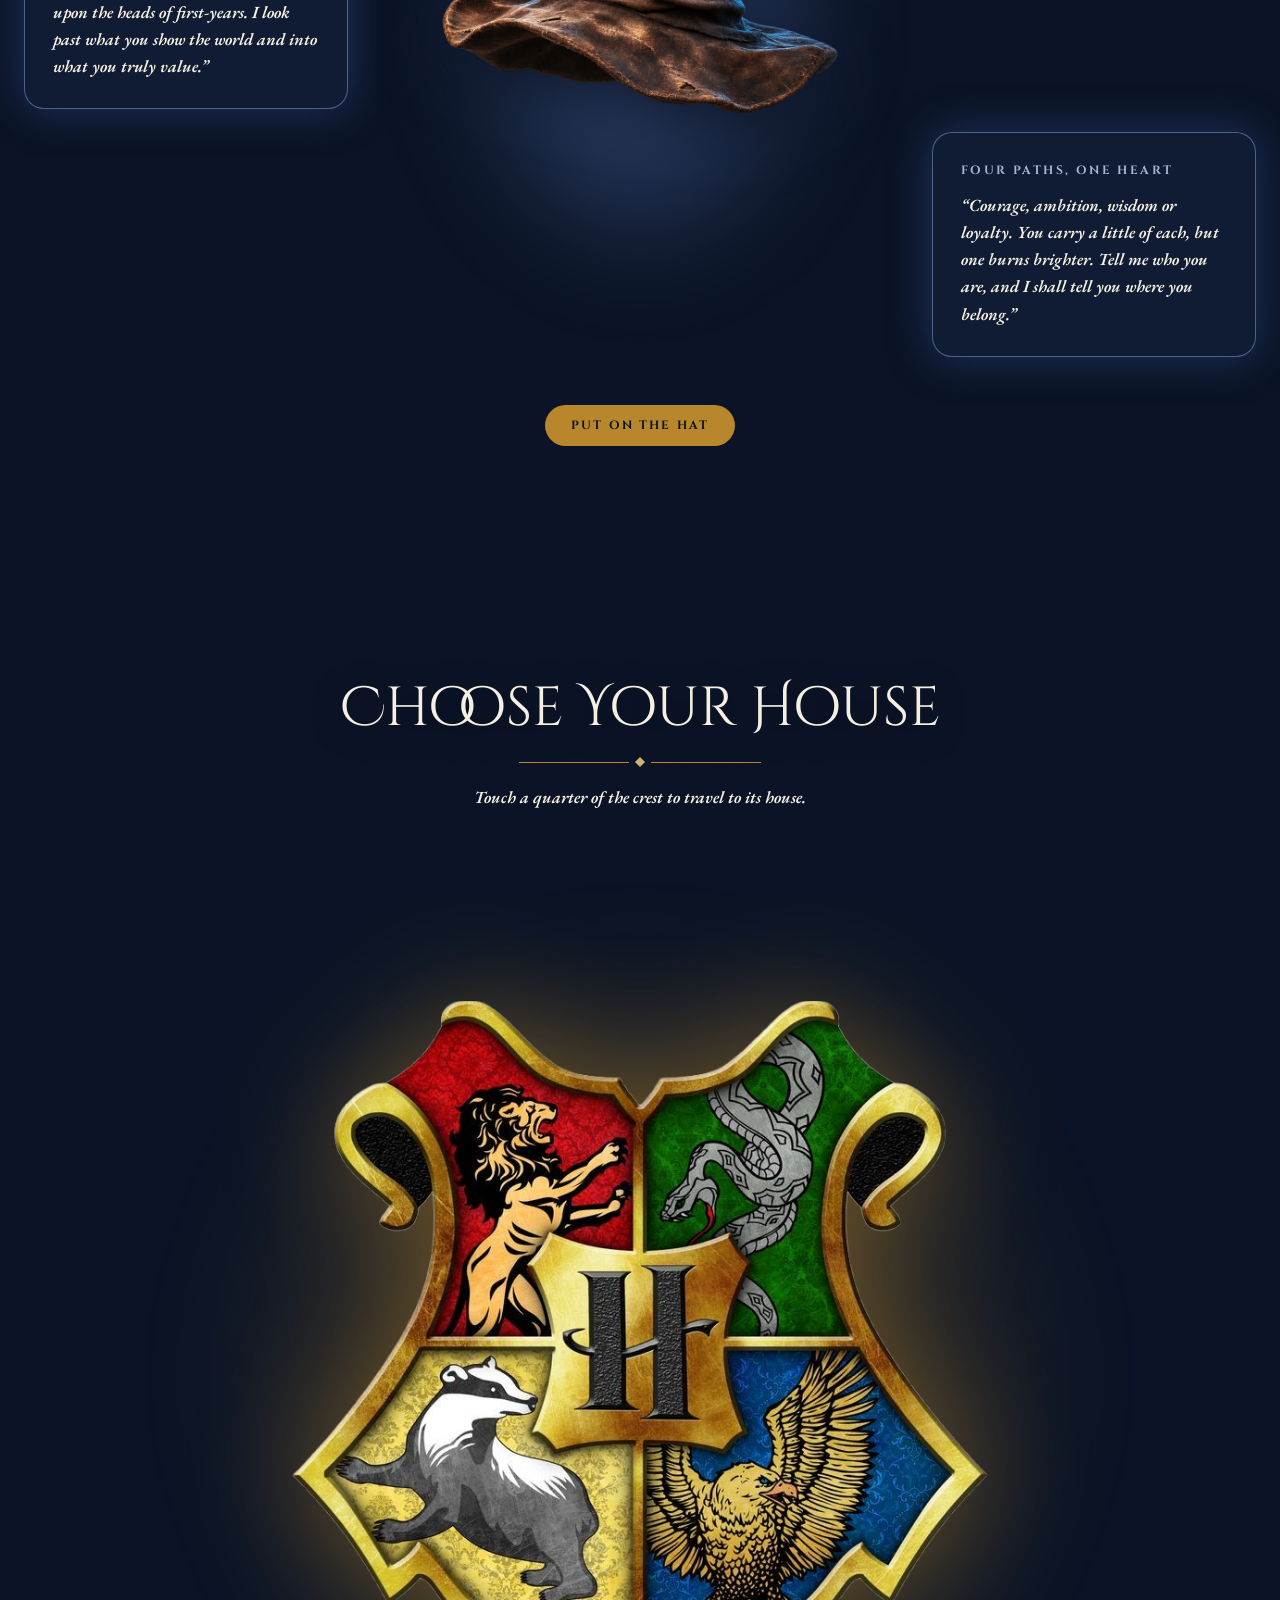
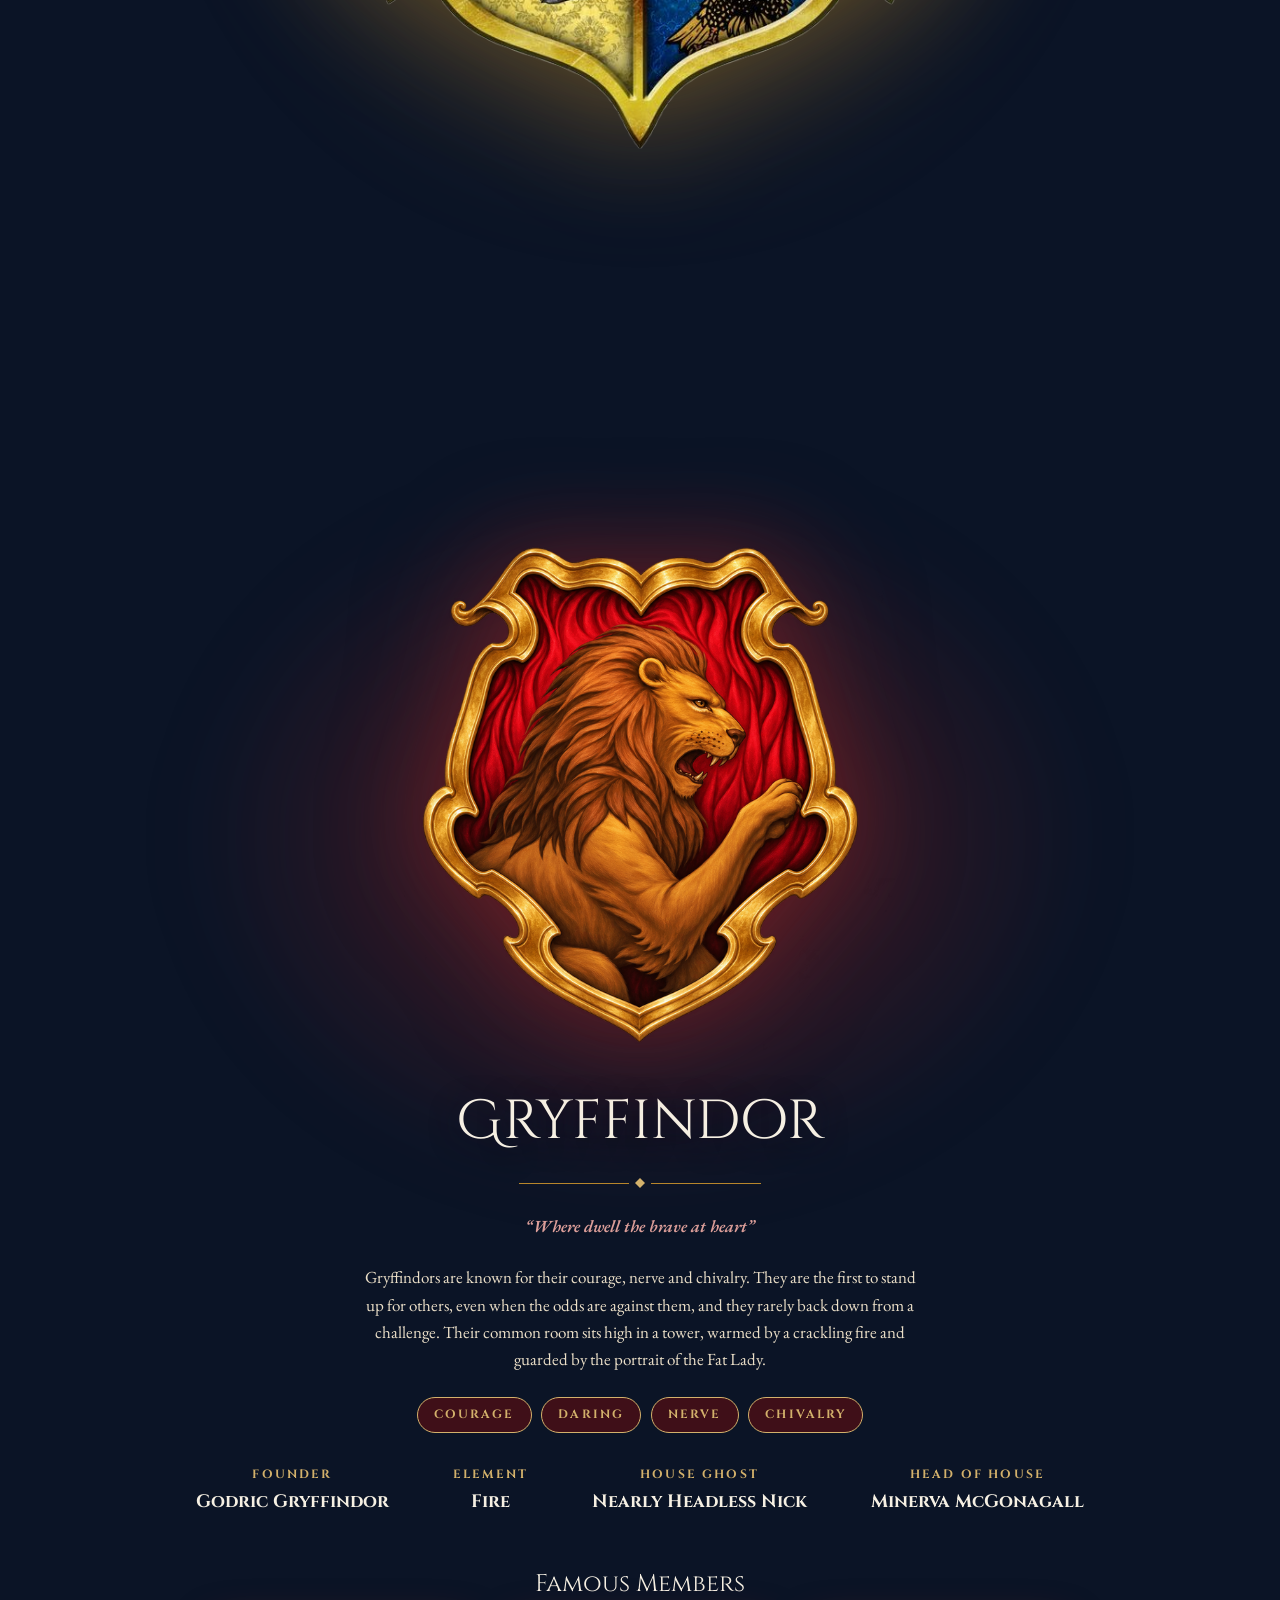
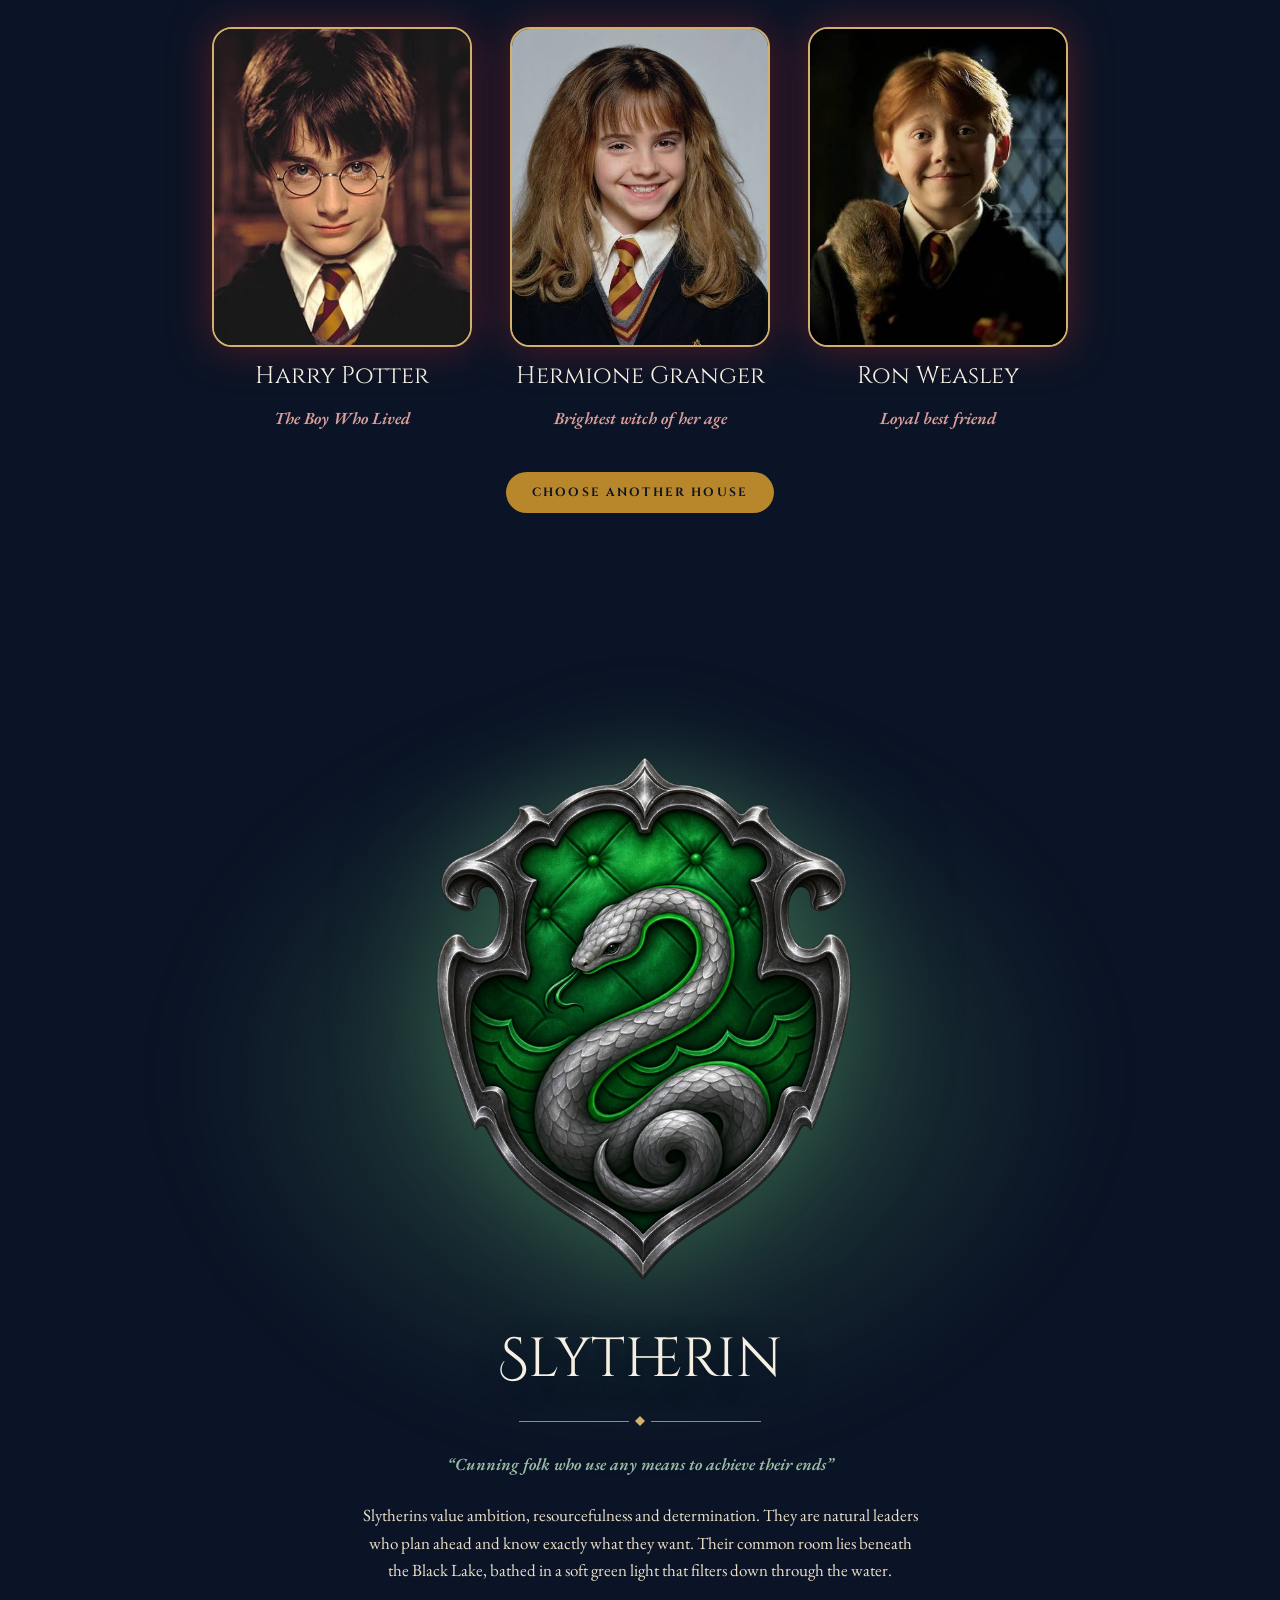
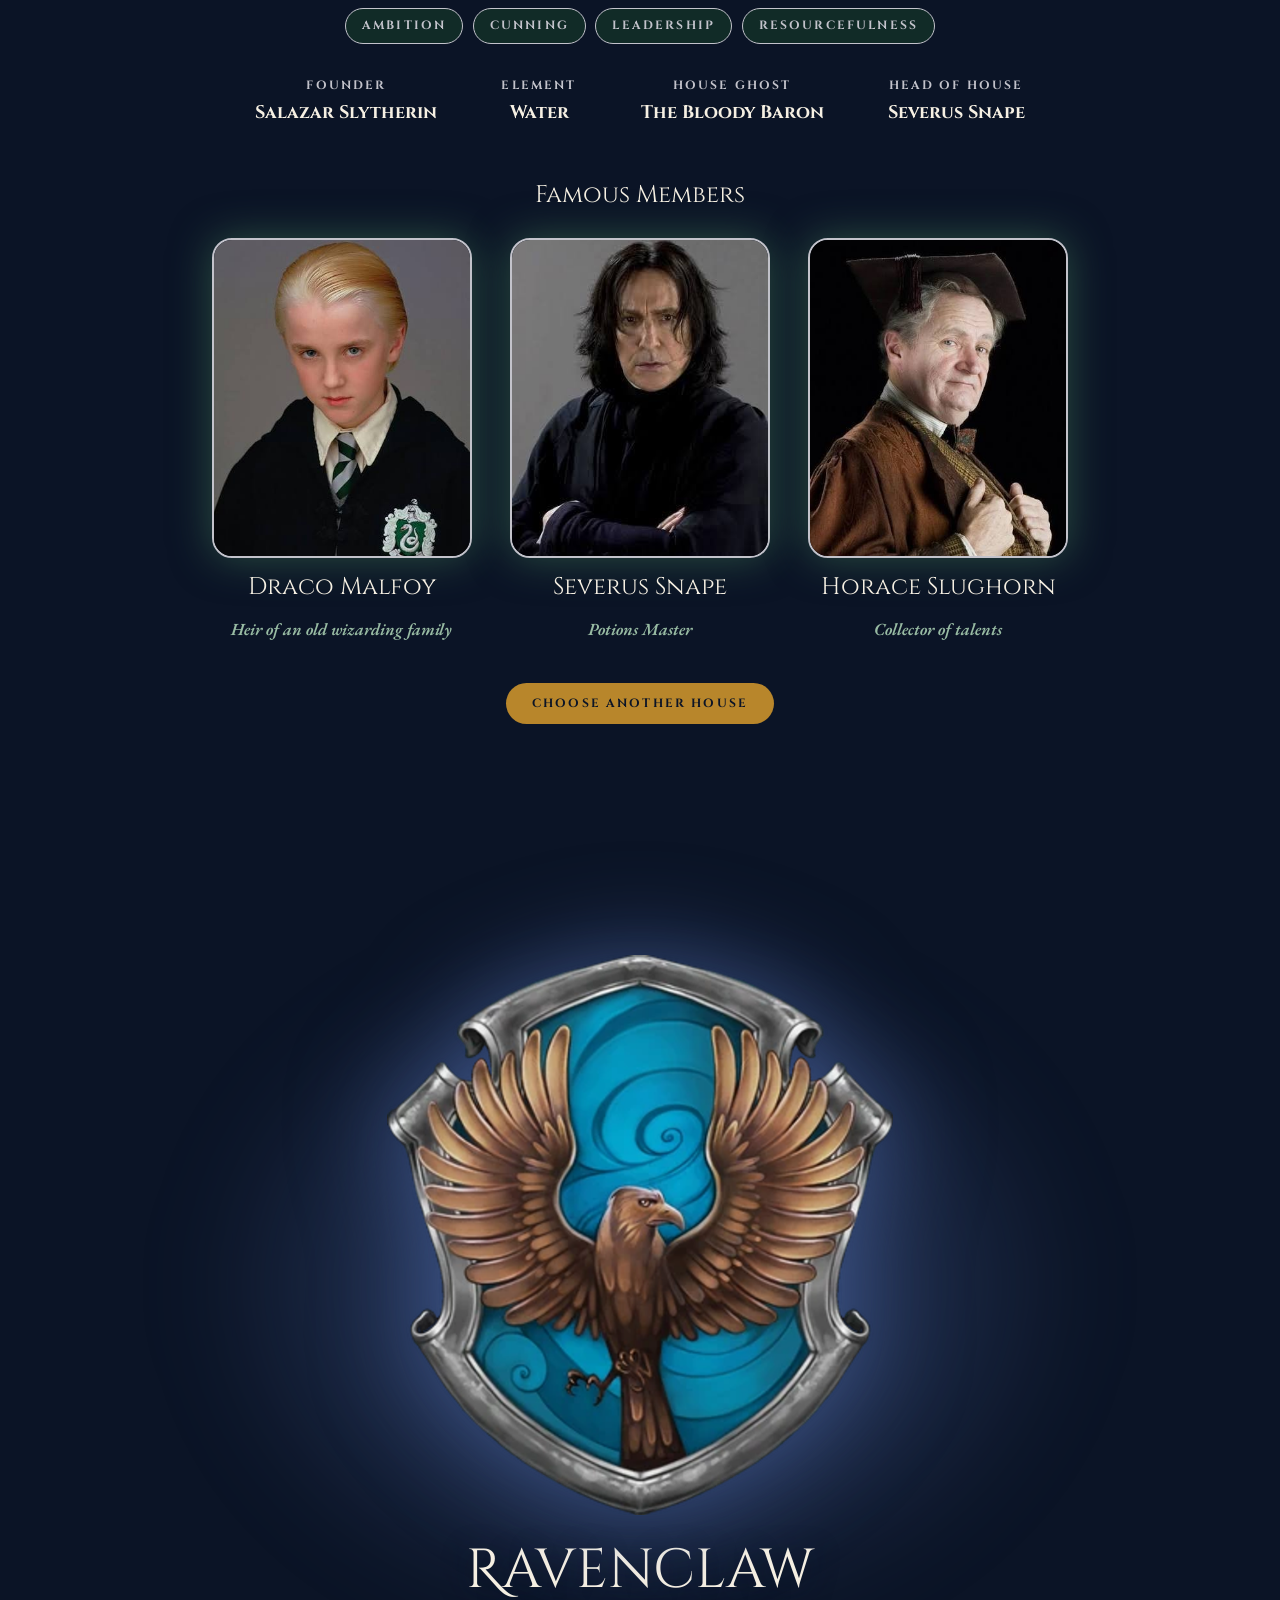
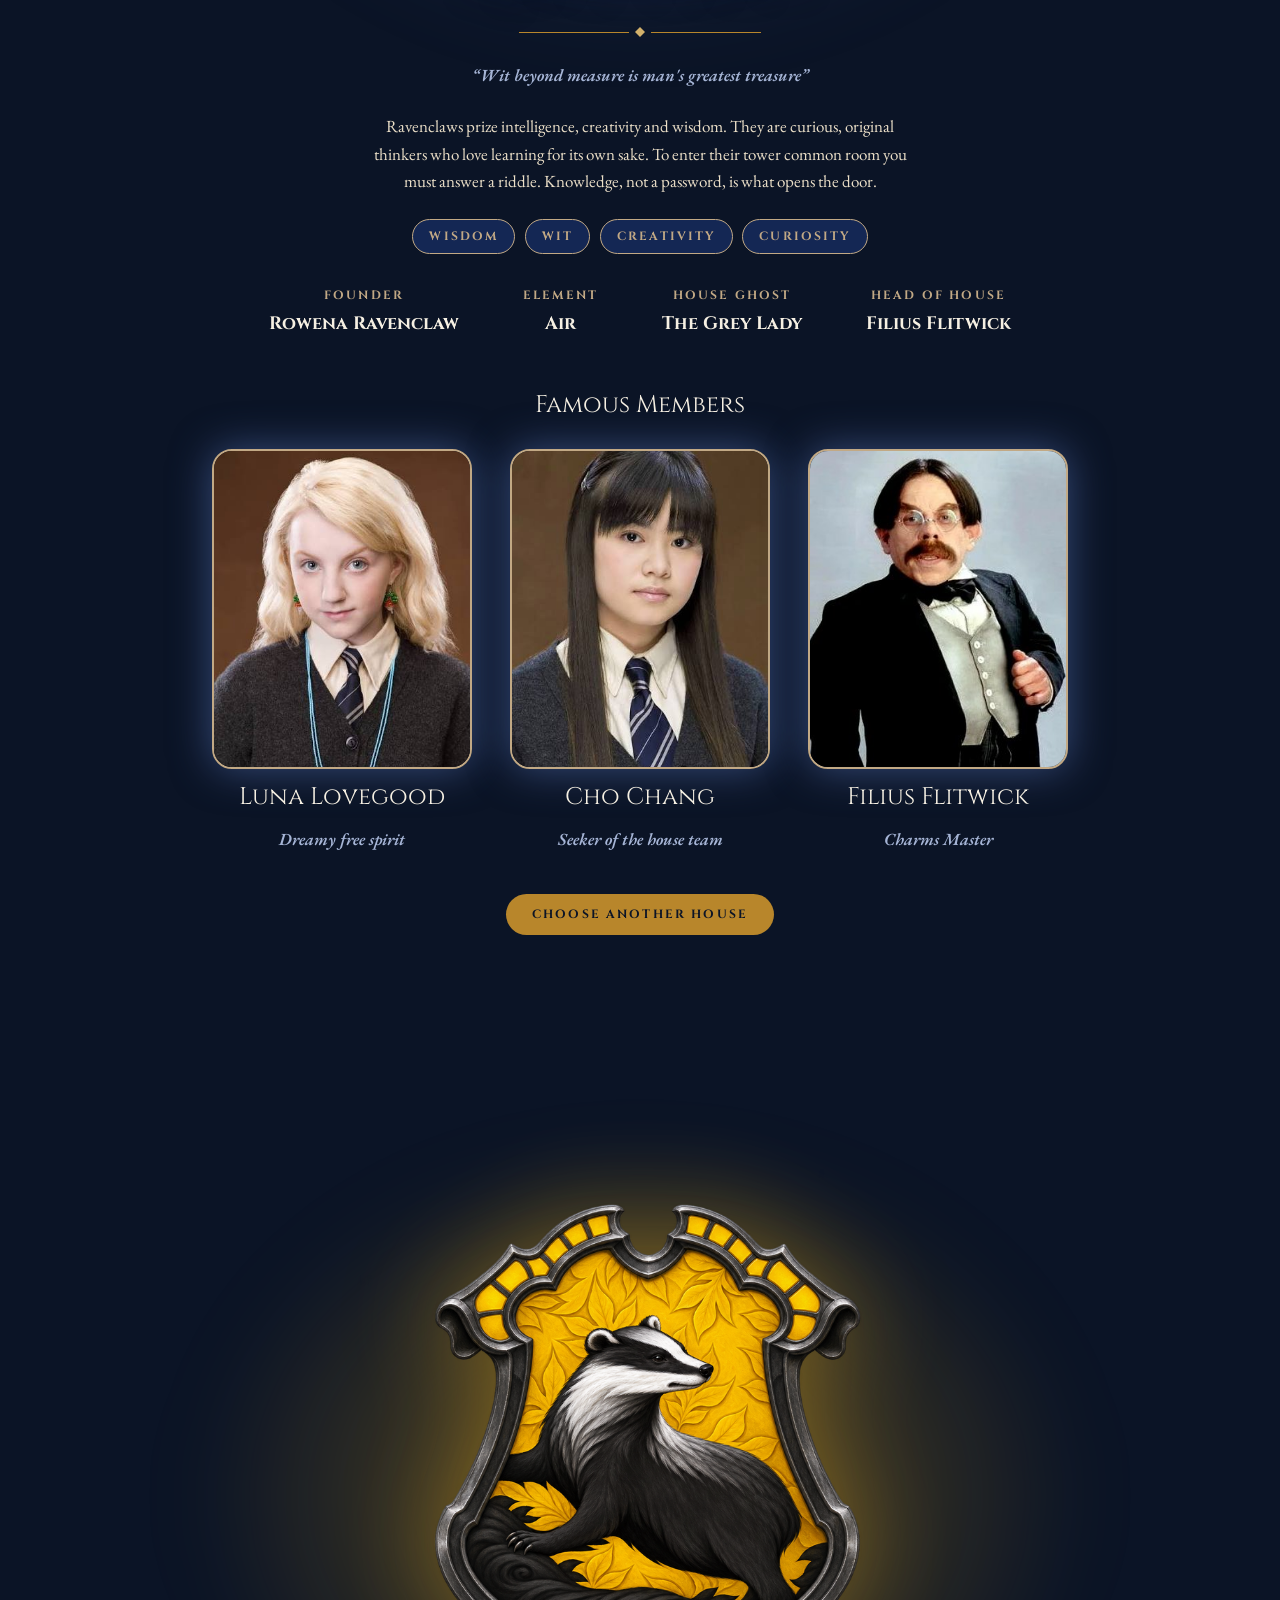
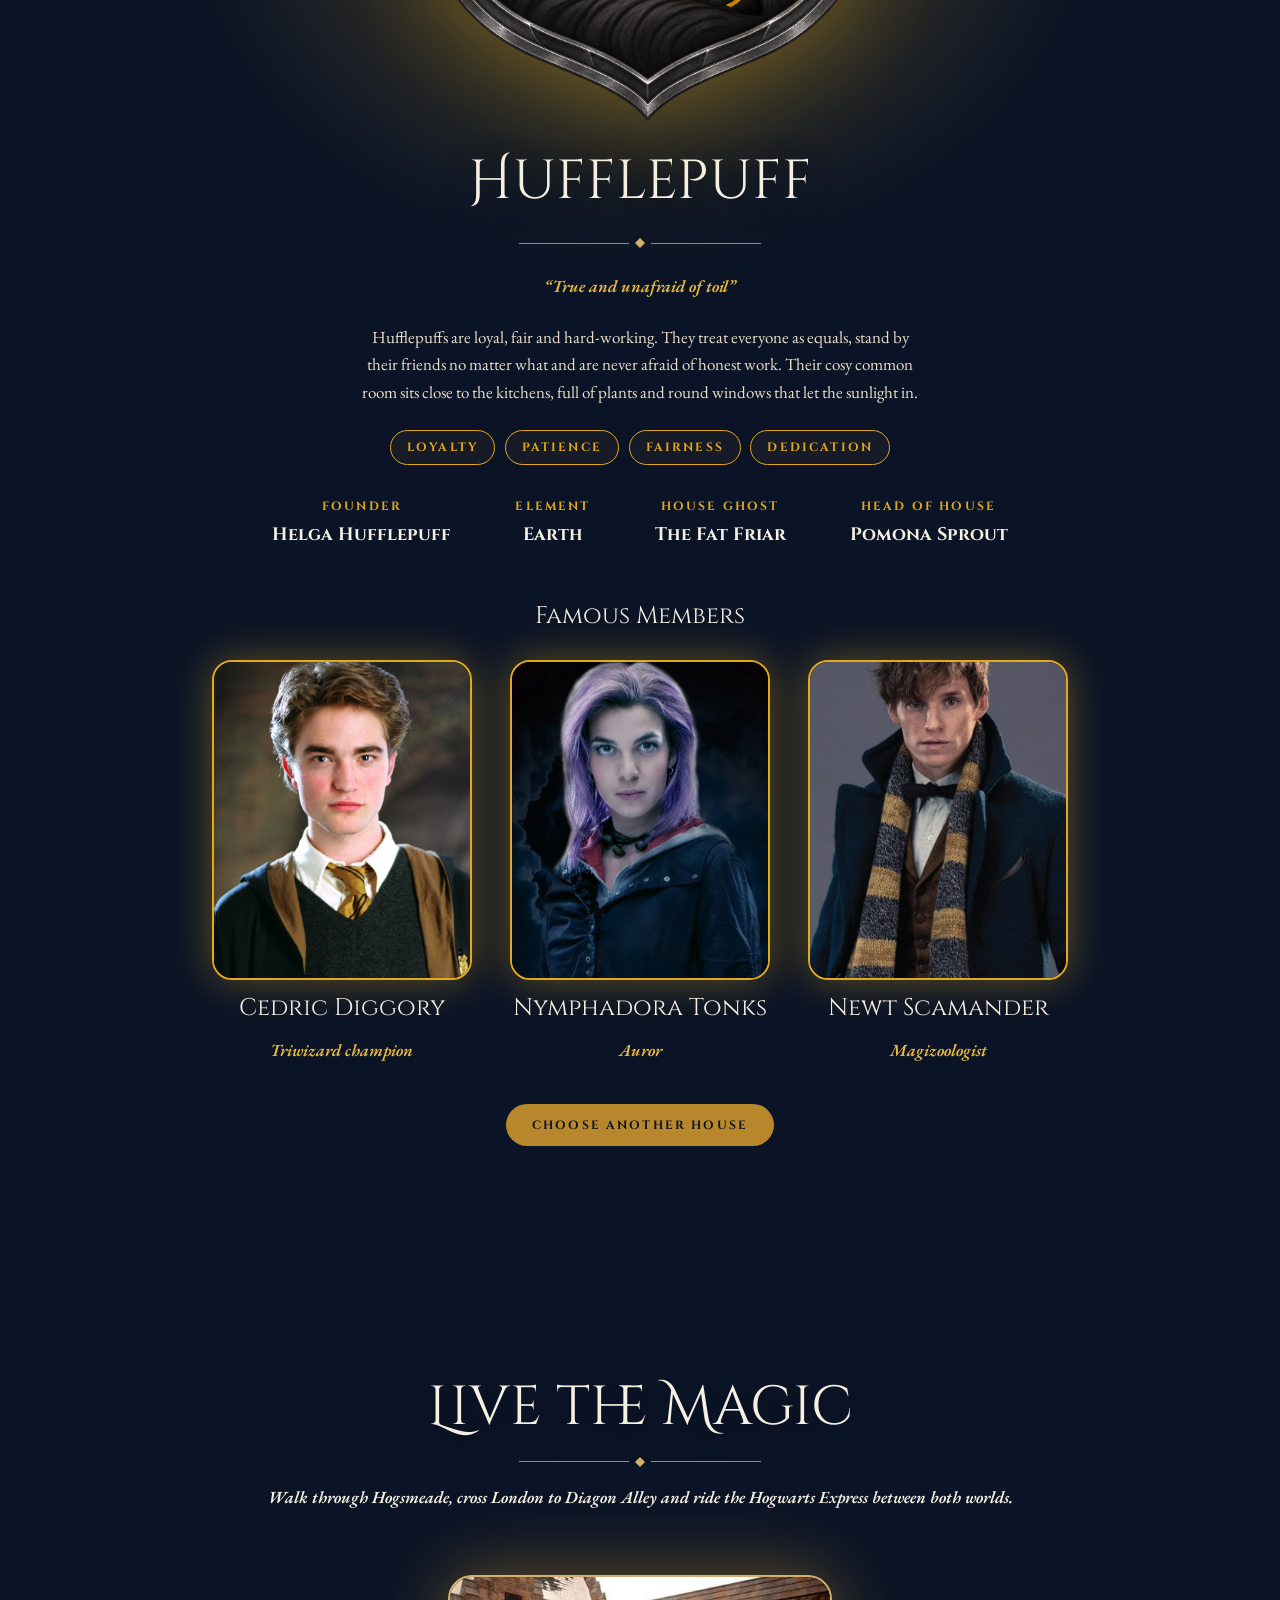
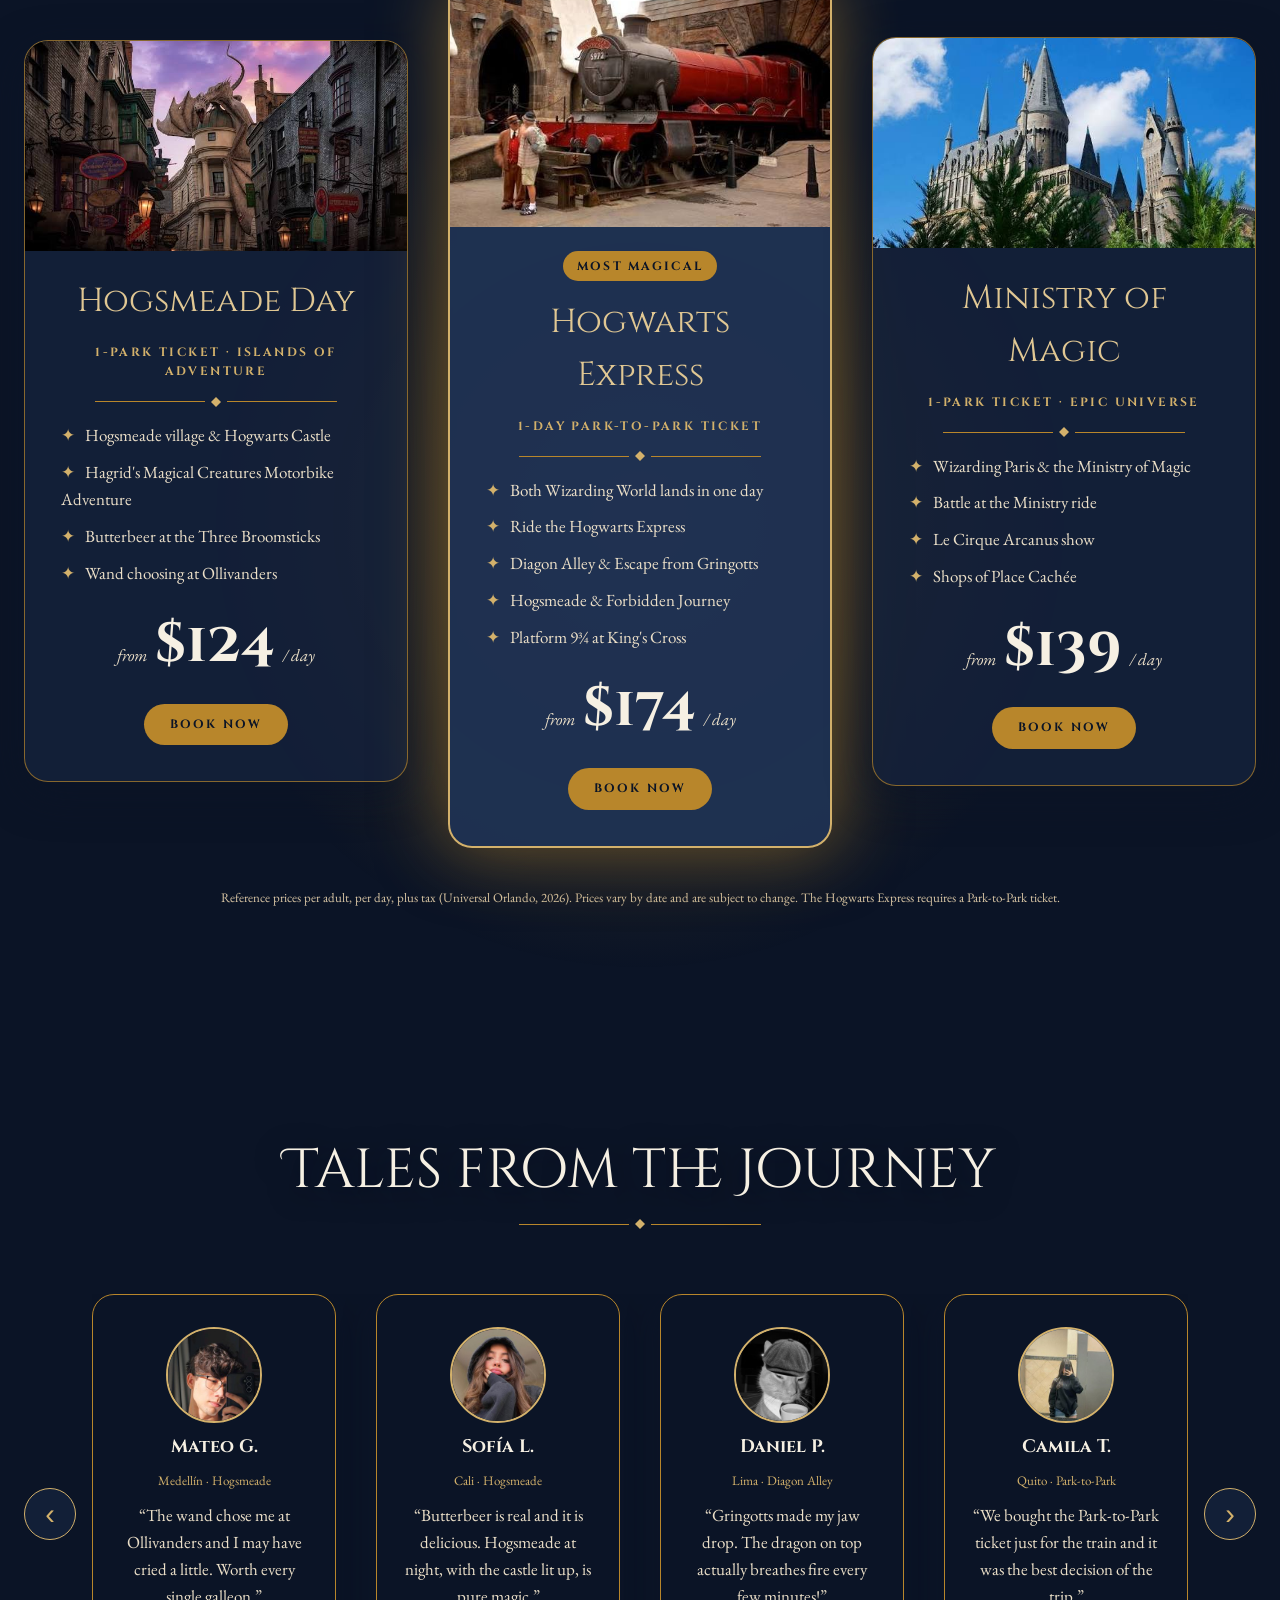
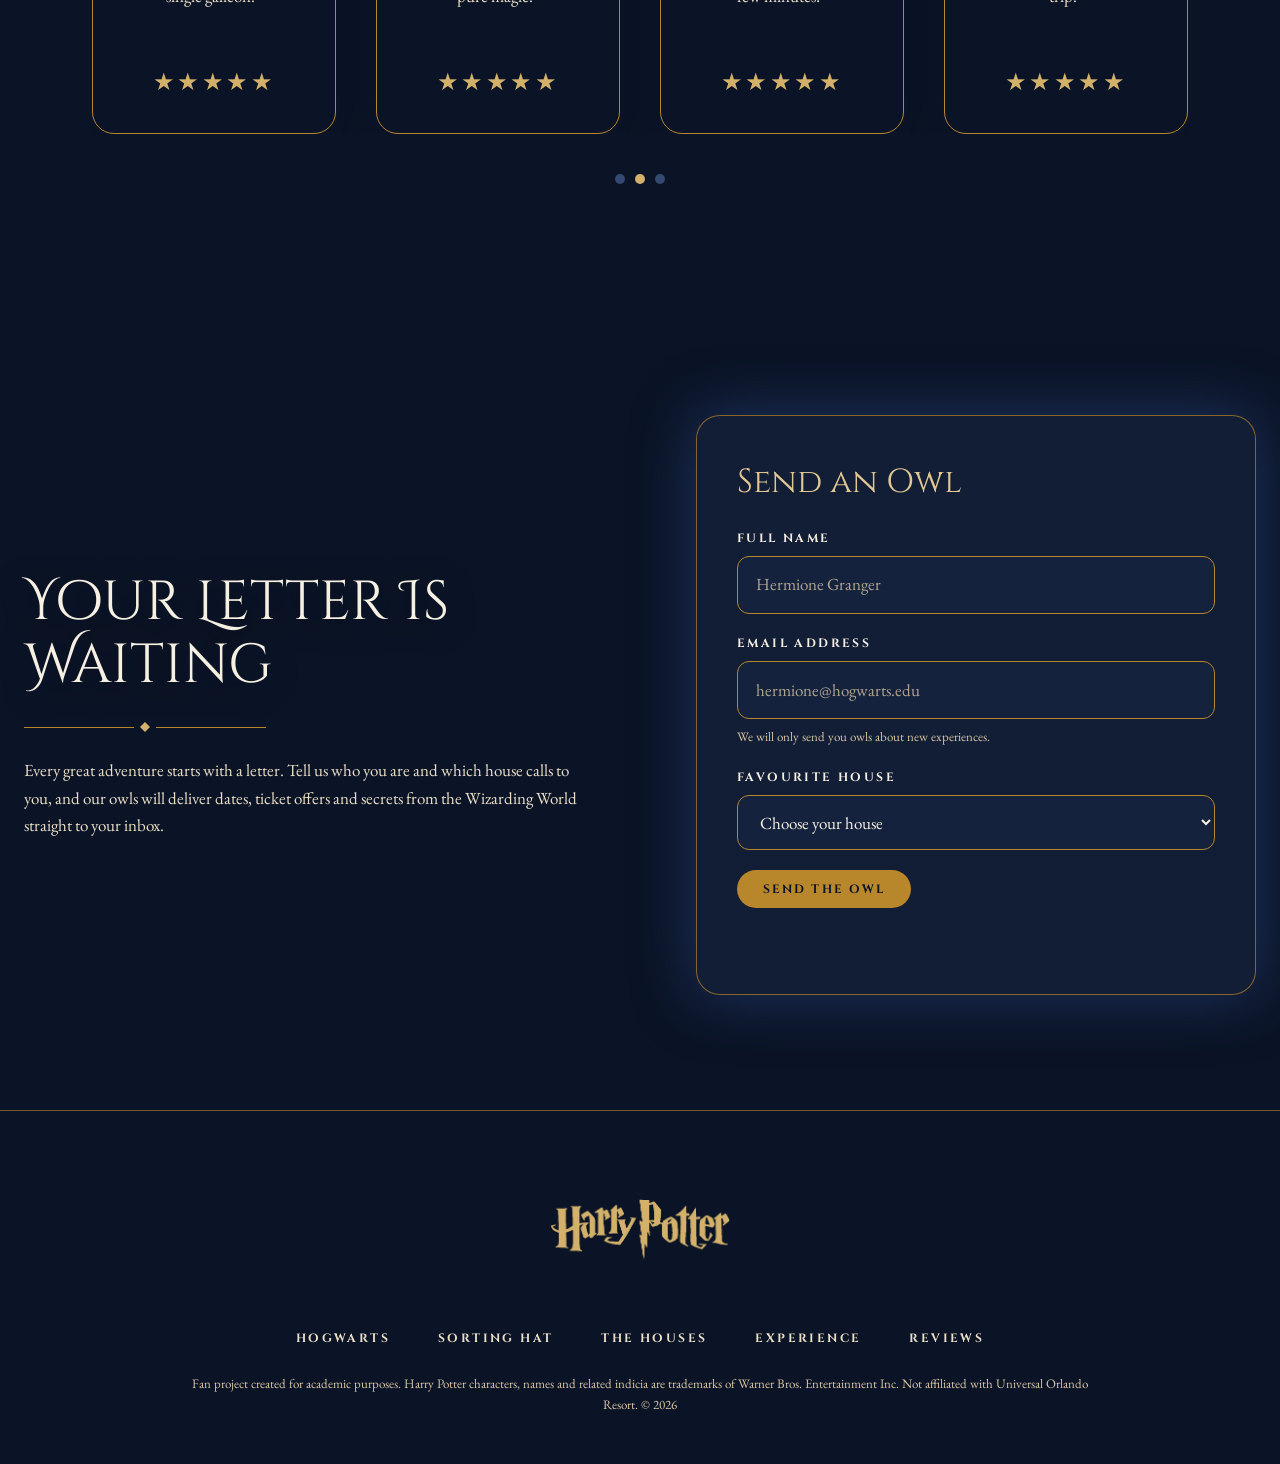
==== commit 91a26a51: "Use the new Hogwarts castle photo in the Hogwarts section Co-Authored-By: Claude Opus 5.5 <noreply@a" ====
--- a/harry-potter/index.html
+++ b/harry-potter/index.html
@@ -8,7 +8,7 @@
   <link rel="preconnect" href="https://fonts.googleapis.com">
   <link rel="preconnect" href="https://fonts.gstatic.com" crossorigin>
   <link href="https://fonts.googleapis.com/css2?family=Cinzel:wght@400;700&family=Cinzel+Decorative:wght@700&family=EB+Garamond:ital,wght@0,400;0,500;1,600&display=swap" rel="stylesheet">
-  <link rel="stylesheet" href="css/styles.css?v=14">
+  <link rel="stylesheet" href="css/styles.css?v=15">
 </head>
 <body>
   <a class="skip-link" href="#main">Skip to content</a>
@@ -69,7 +69,7 @@
           </ul>
         </div>
         <figure class="arch reveal">
-          <img src="img/hogwarts-escena.jpg" alt="Hogwarts castle above the Black Lake at night with boats approaching" loading="lazy">
+          <img src="img/hogwarts-castillo.jpg" alt="Hogwarts castle towers rising above the rocks and the forest" loading="lazy">
         </figure>
       </div>
     </section>
@@ -335,6 +335,6 @@
     <p class="footer__note">Fan project created for academic purposes. Harry Potter characters, names and related indicia are trademarks of Warner Bros. Entertainment Inc. Not affiliated with Universal Orlando Resort. © 2026</p>
   </footer>
 
-  <script src="js/main.js?v=14"></script>
+  <script src="js/main.js?v=15"></script>
 </body>
 </html>
--- a/harry-potter/css/styles.css
+++ b/harry-potter/css/styles.css
@@ -161,7 +161,7 @@
 .stat strong { font-family: var(--font-title); font-weight: 400; font-size: var(--fs-feat); color: var(--dorado-700); }
 .stat span { font-family: var(--font-title); font-weight: 700; font-size: var(--fs-label); letter-spacing: .15em; text-transform: uppercase; color: var(--pergamino-500); }
 .arch { margin: 0; justify-self: center; width: min(600px, 100%); aspect-ratio: 600 / 880; border-radius: 300px 300px 24px 24px; overflow: hidden; border: 3px solid var(--dorado-800); outline: 1px solid rgba(211,177,107,.6); outline-offset: -20px; box-shadow: 0 20px 60px rgba(11,20,38,.9), 0 0 80px rgba(184,134,43,.25); }
-.arch img { width: 100%; height: 100%; object-fit: cover; }
+.arch img { width: 100%; height: 100%; object-fit: cover; object-position: 50% 30%; }
 
 /* ===== SORTING HAT ===== */
 .hat__stage { display: grid; grid-template-columns: 1fr minmax(260px, 520px) 1fr; align-items: center; gap: 2rem; margin-bottom: 3rem; }
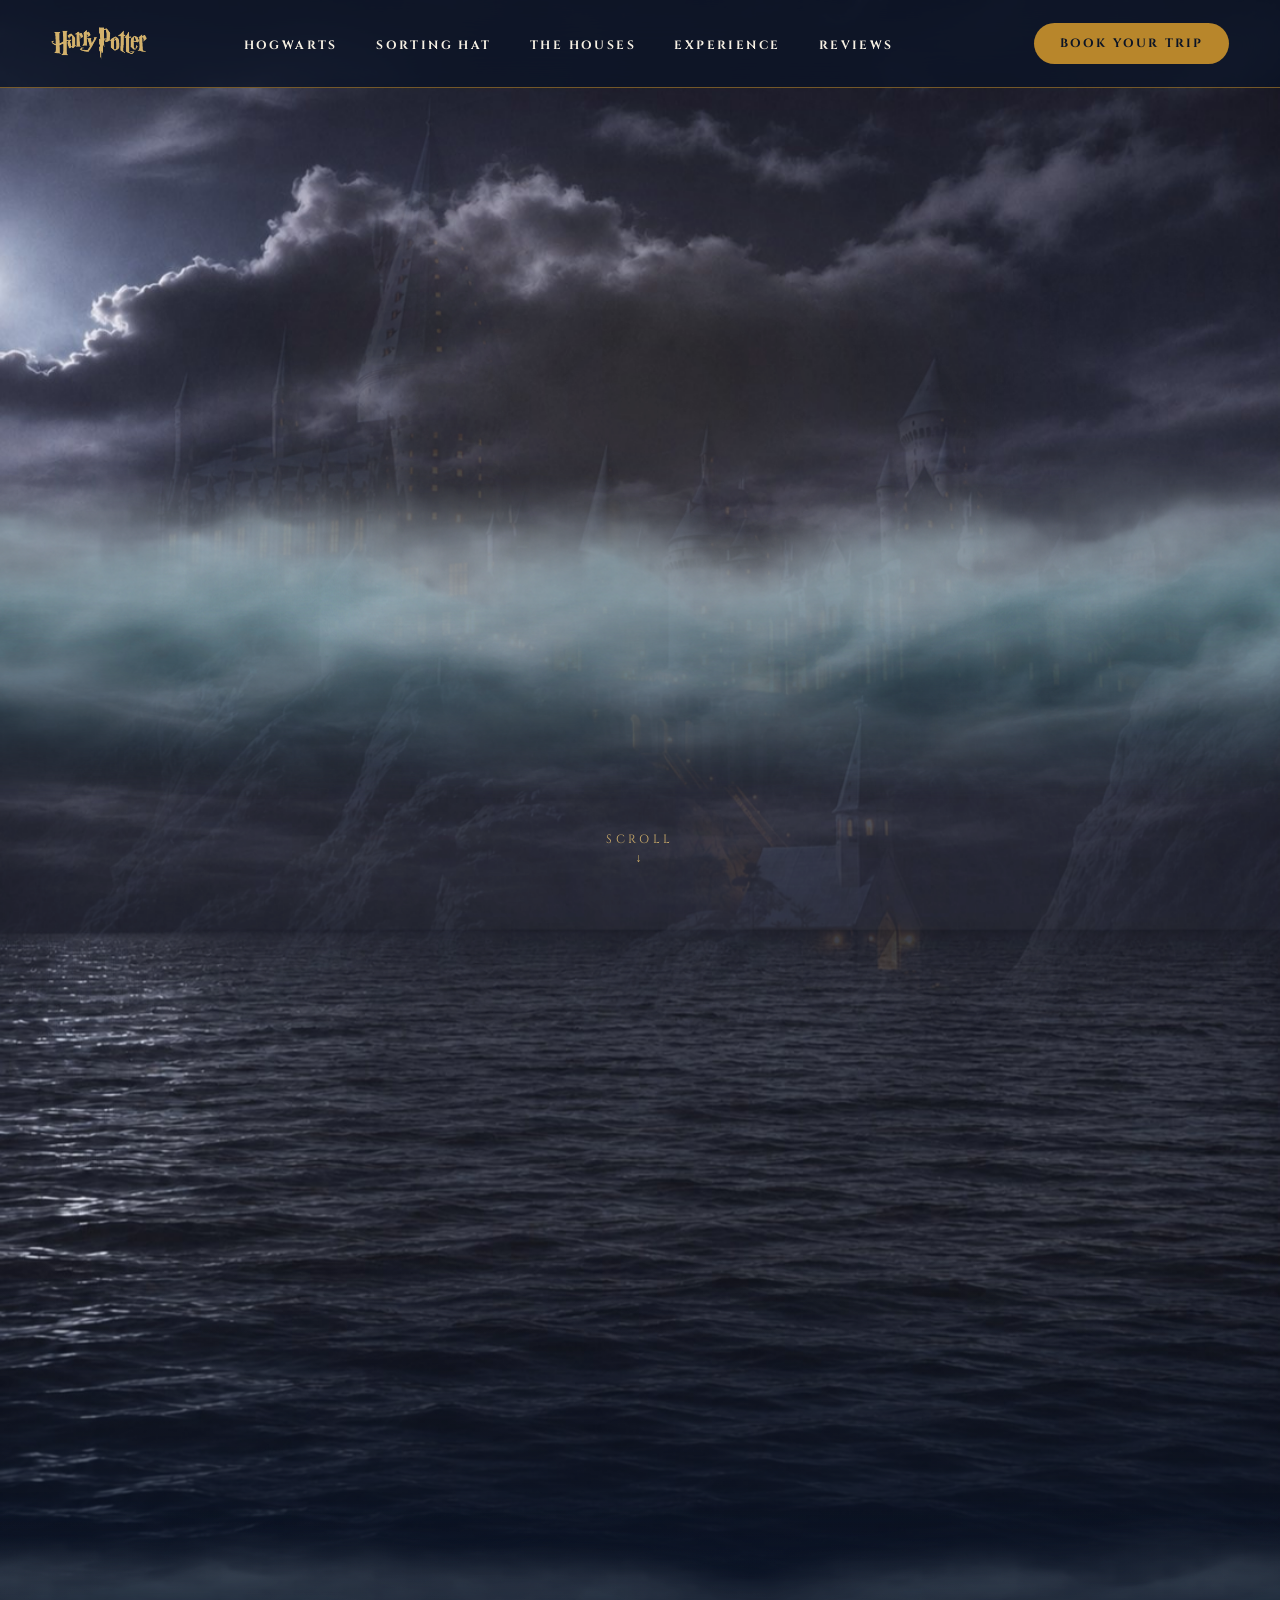
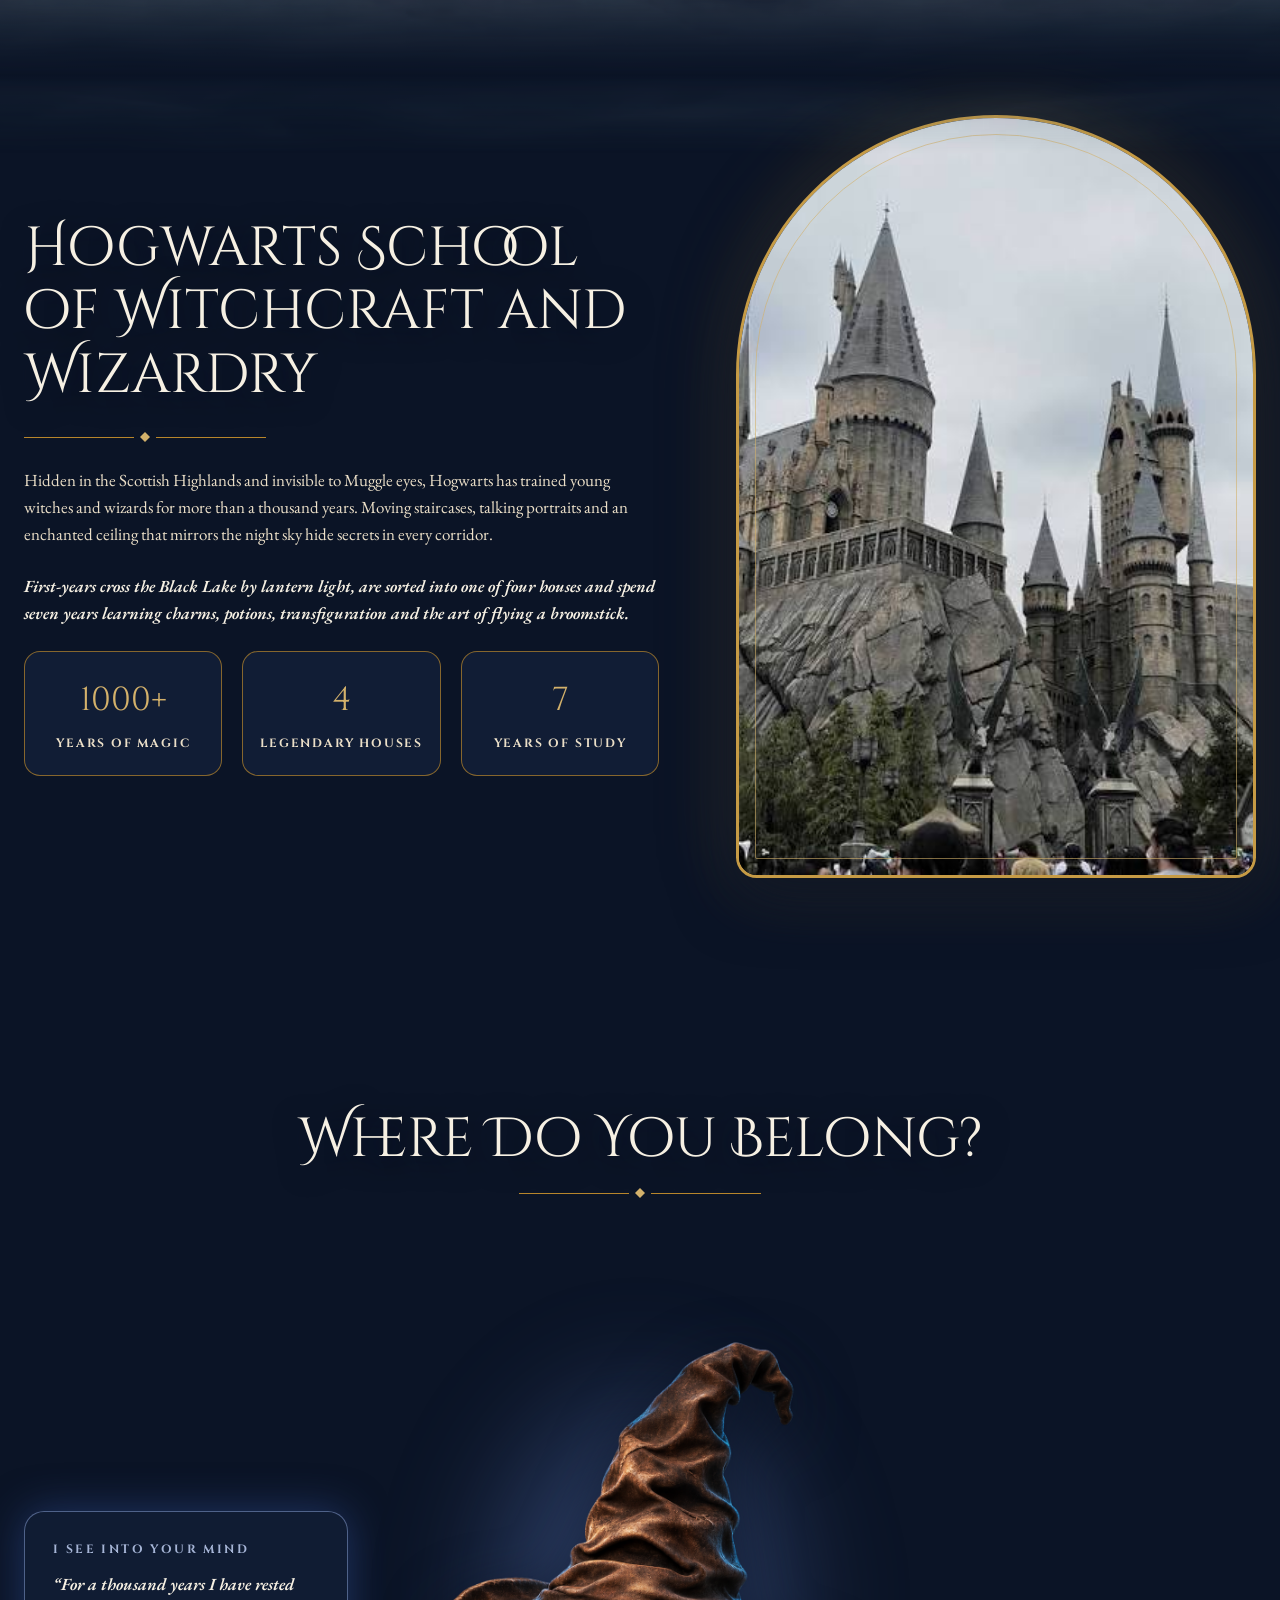
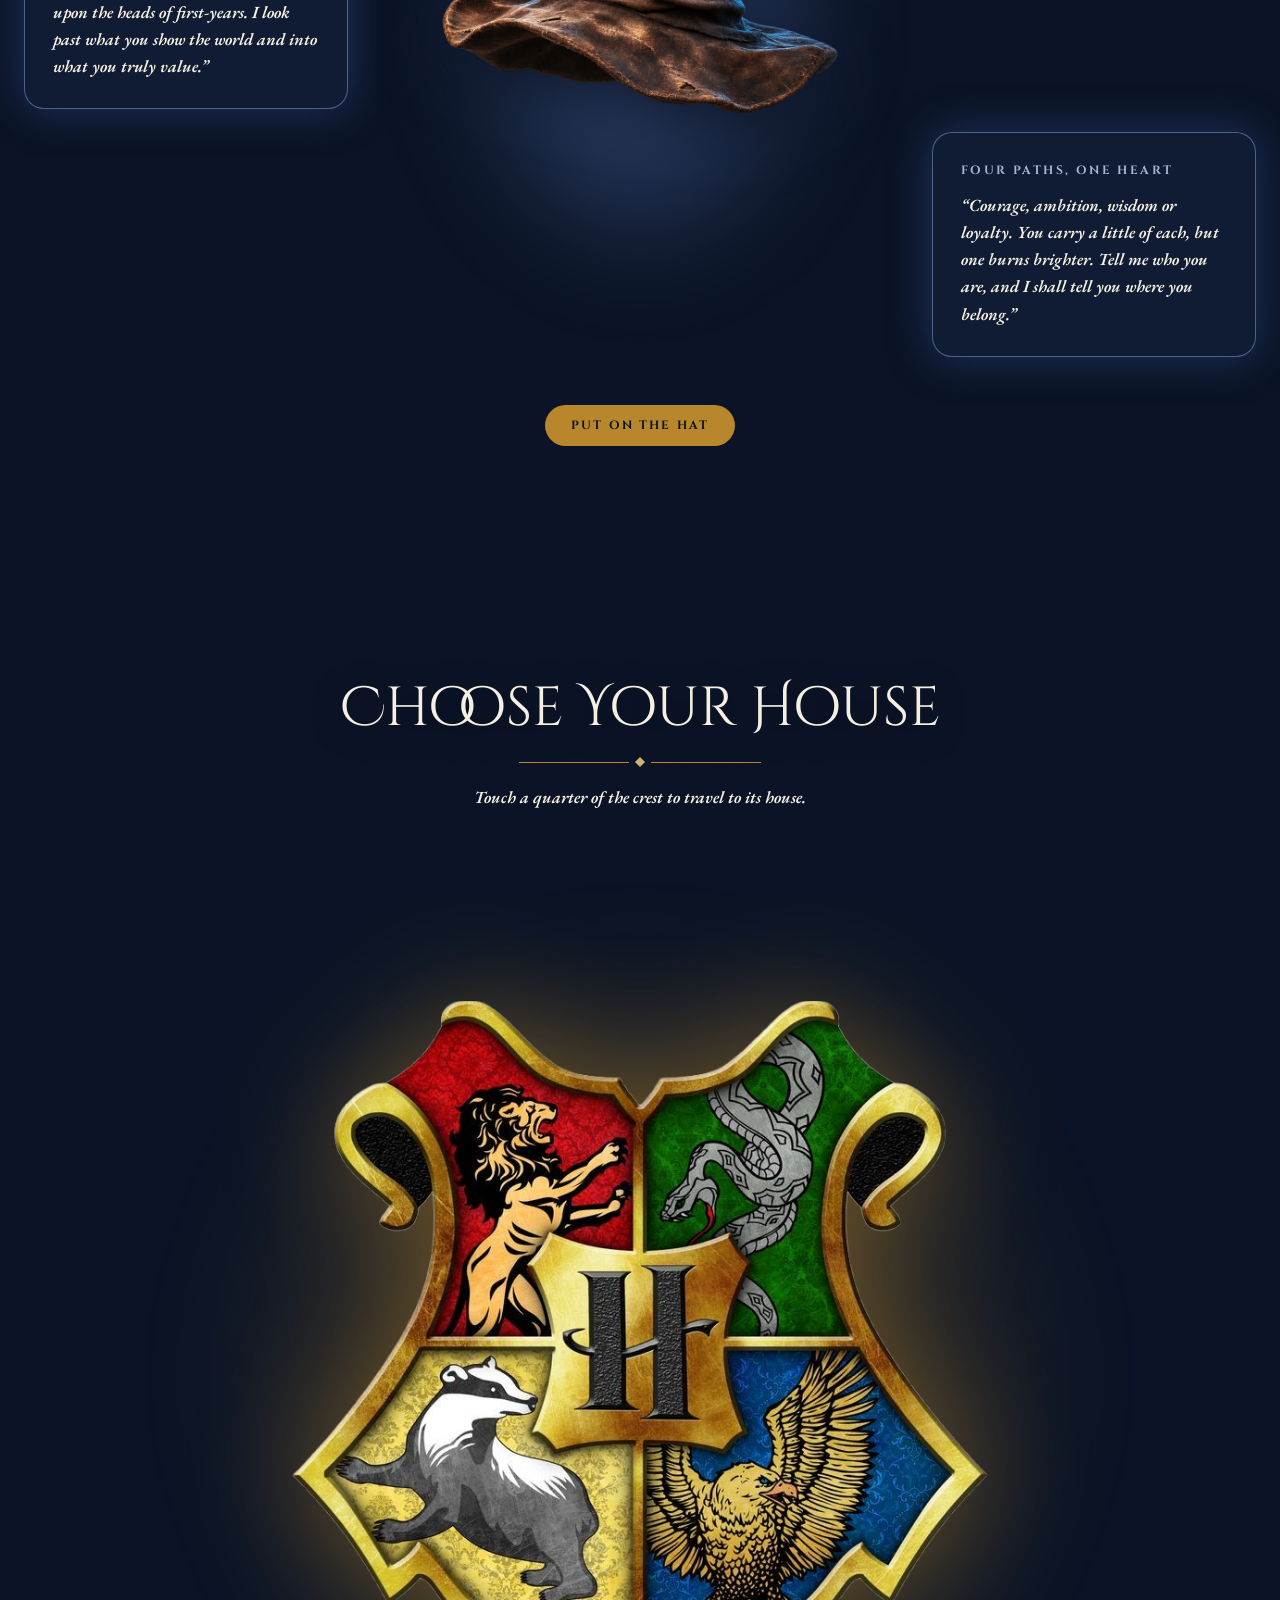
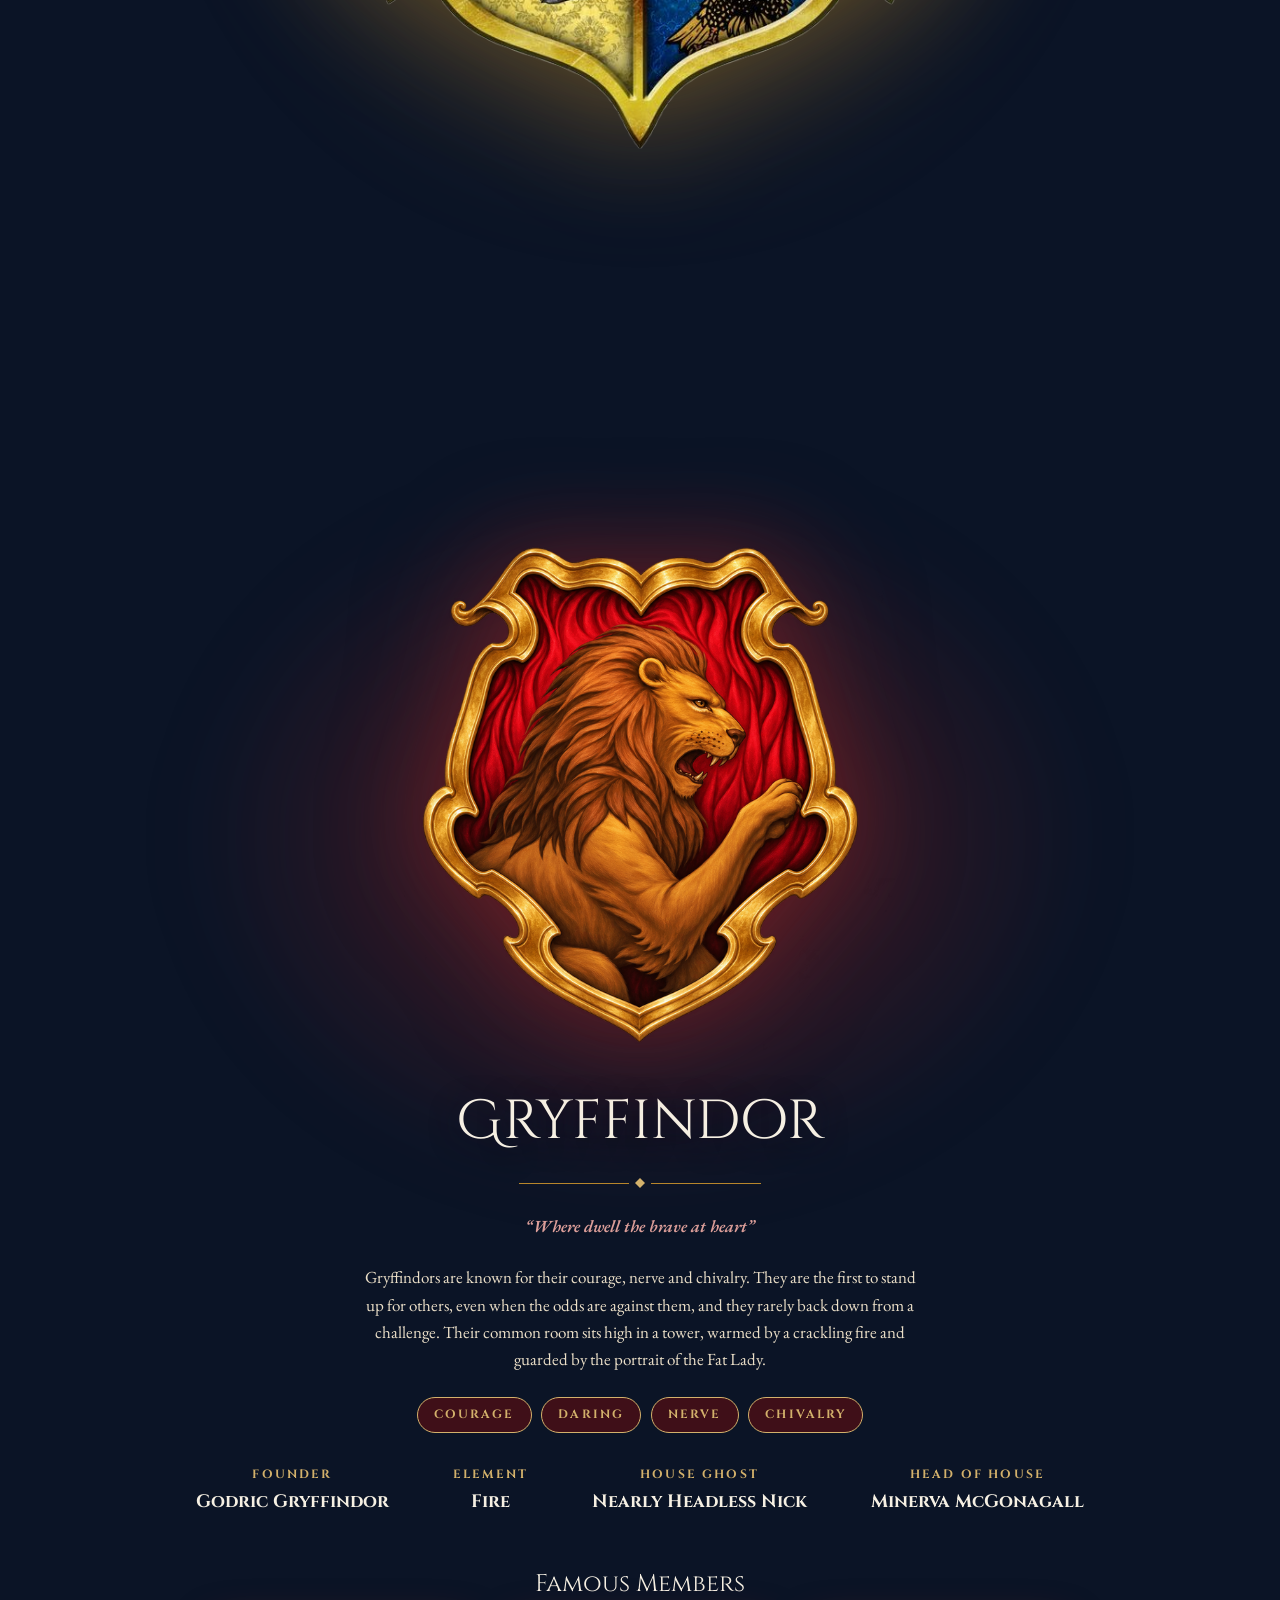
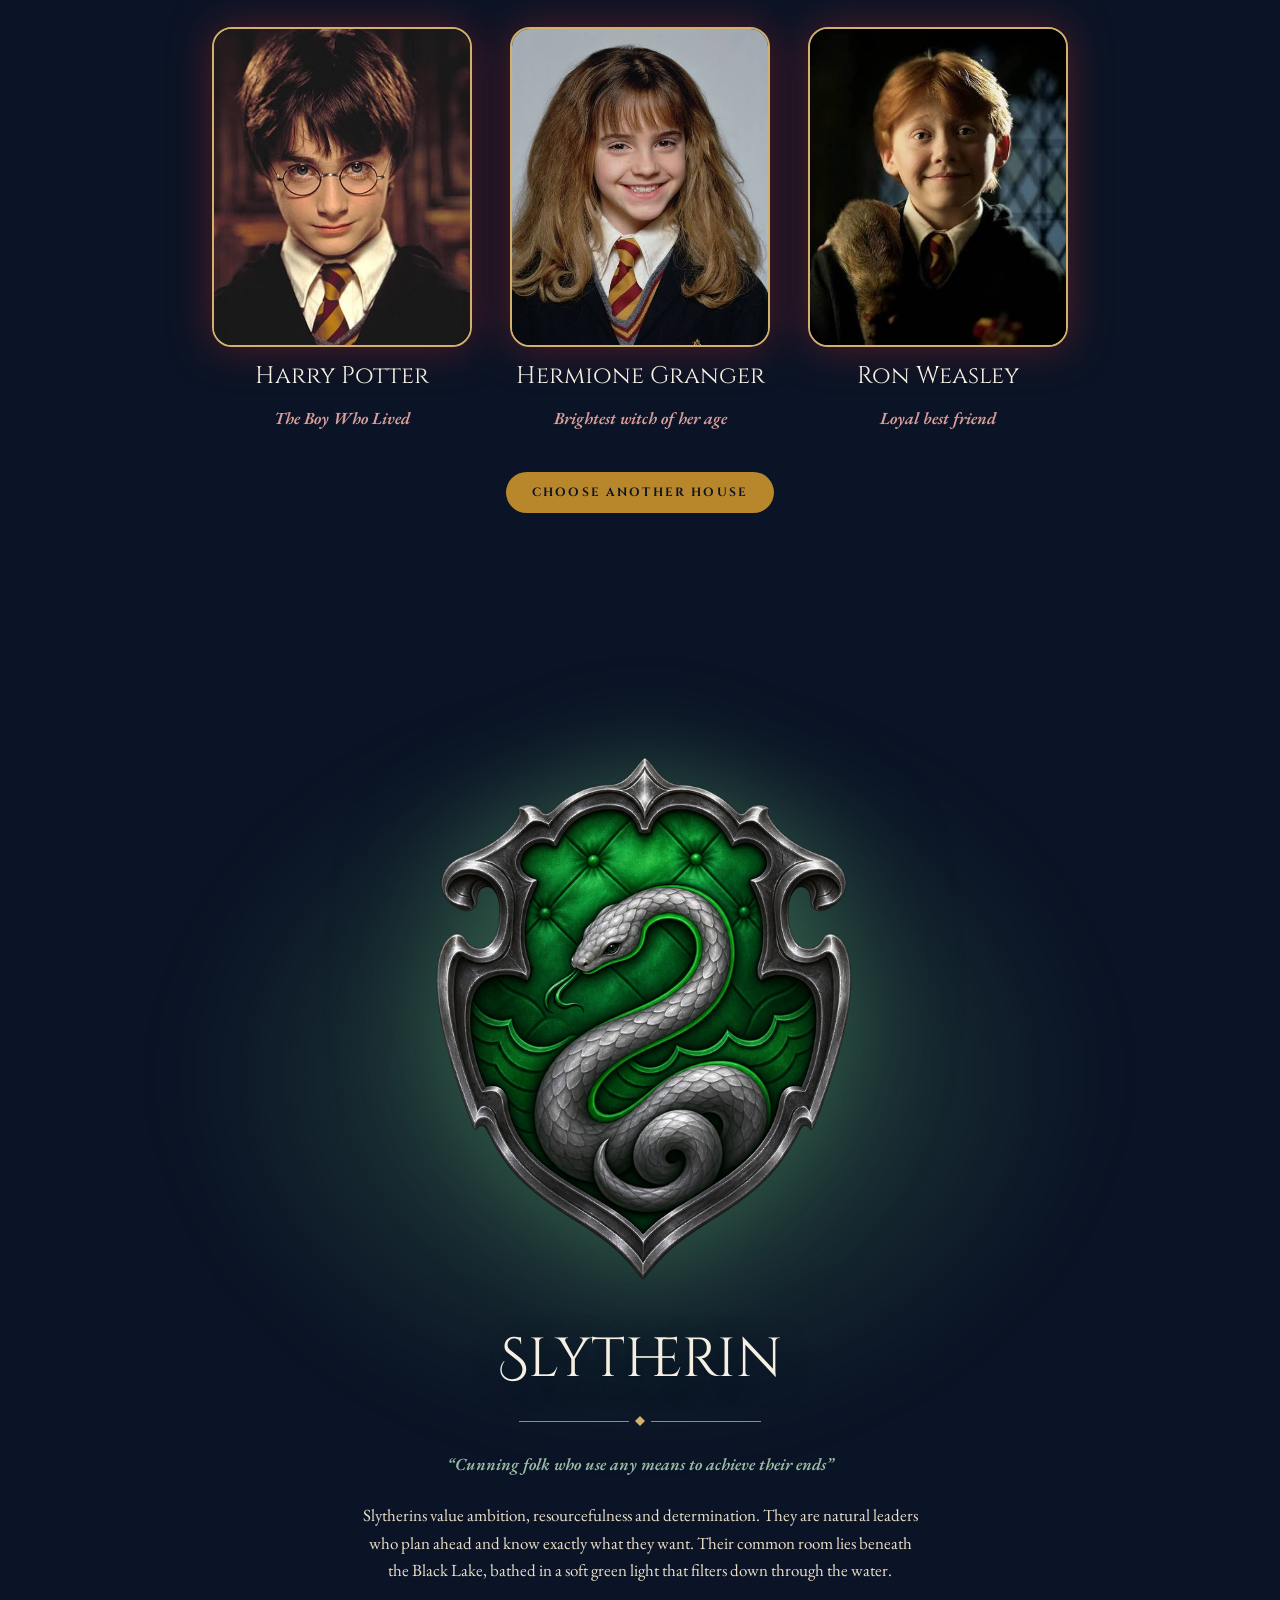
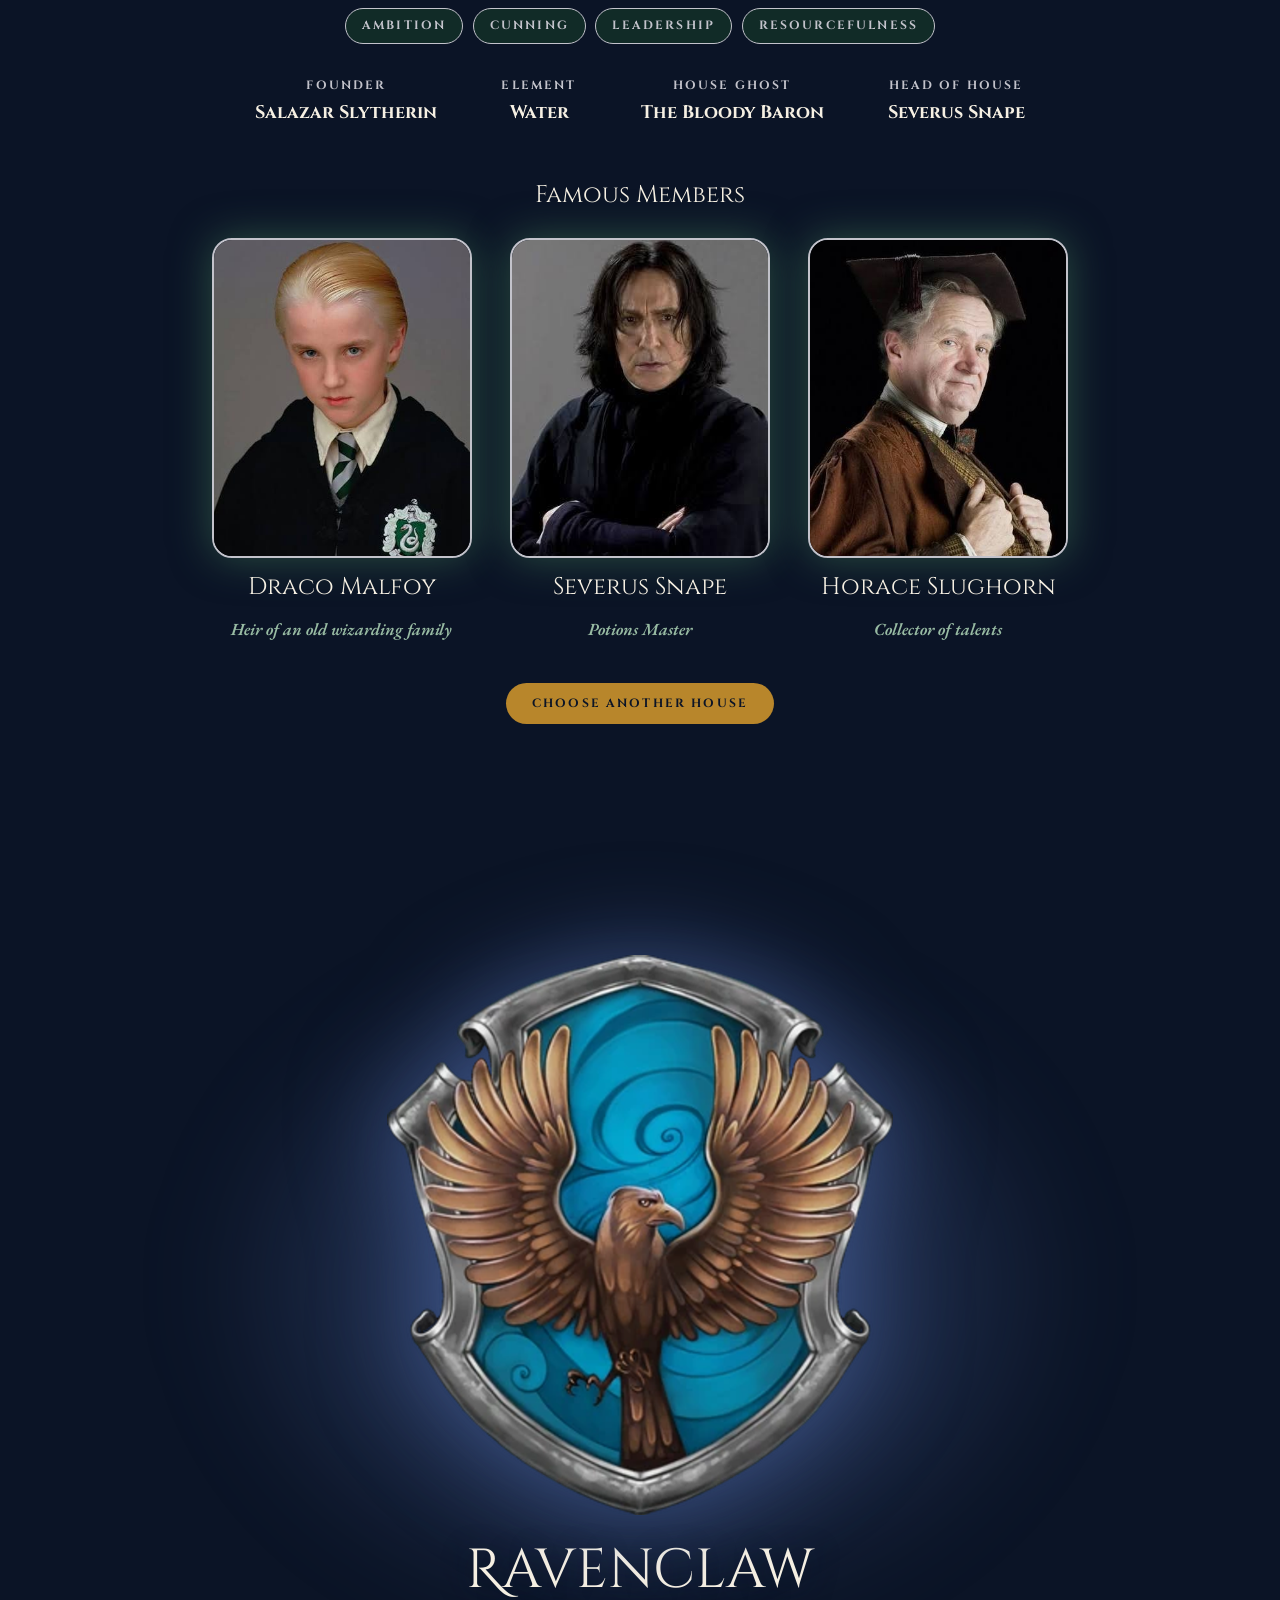
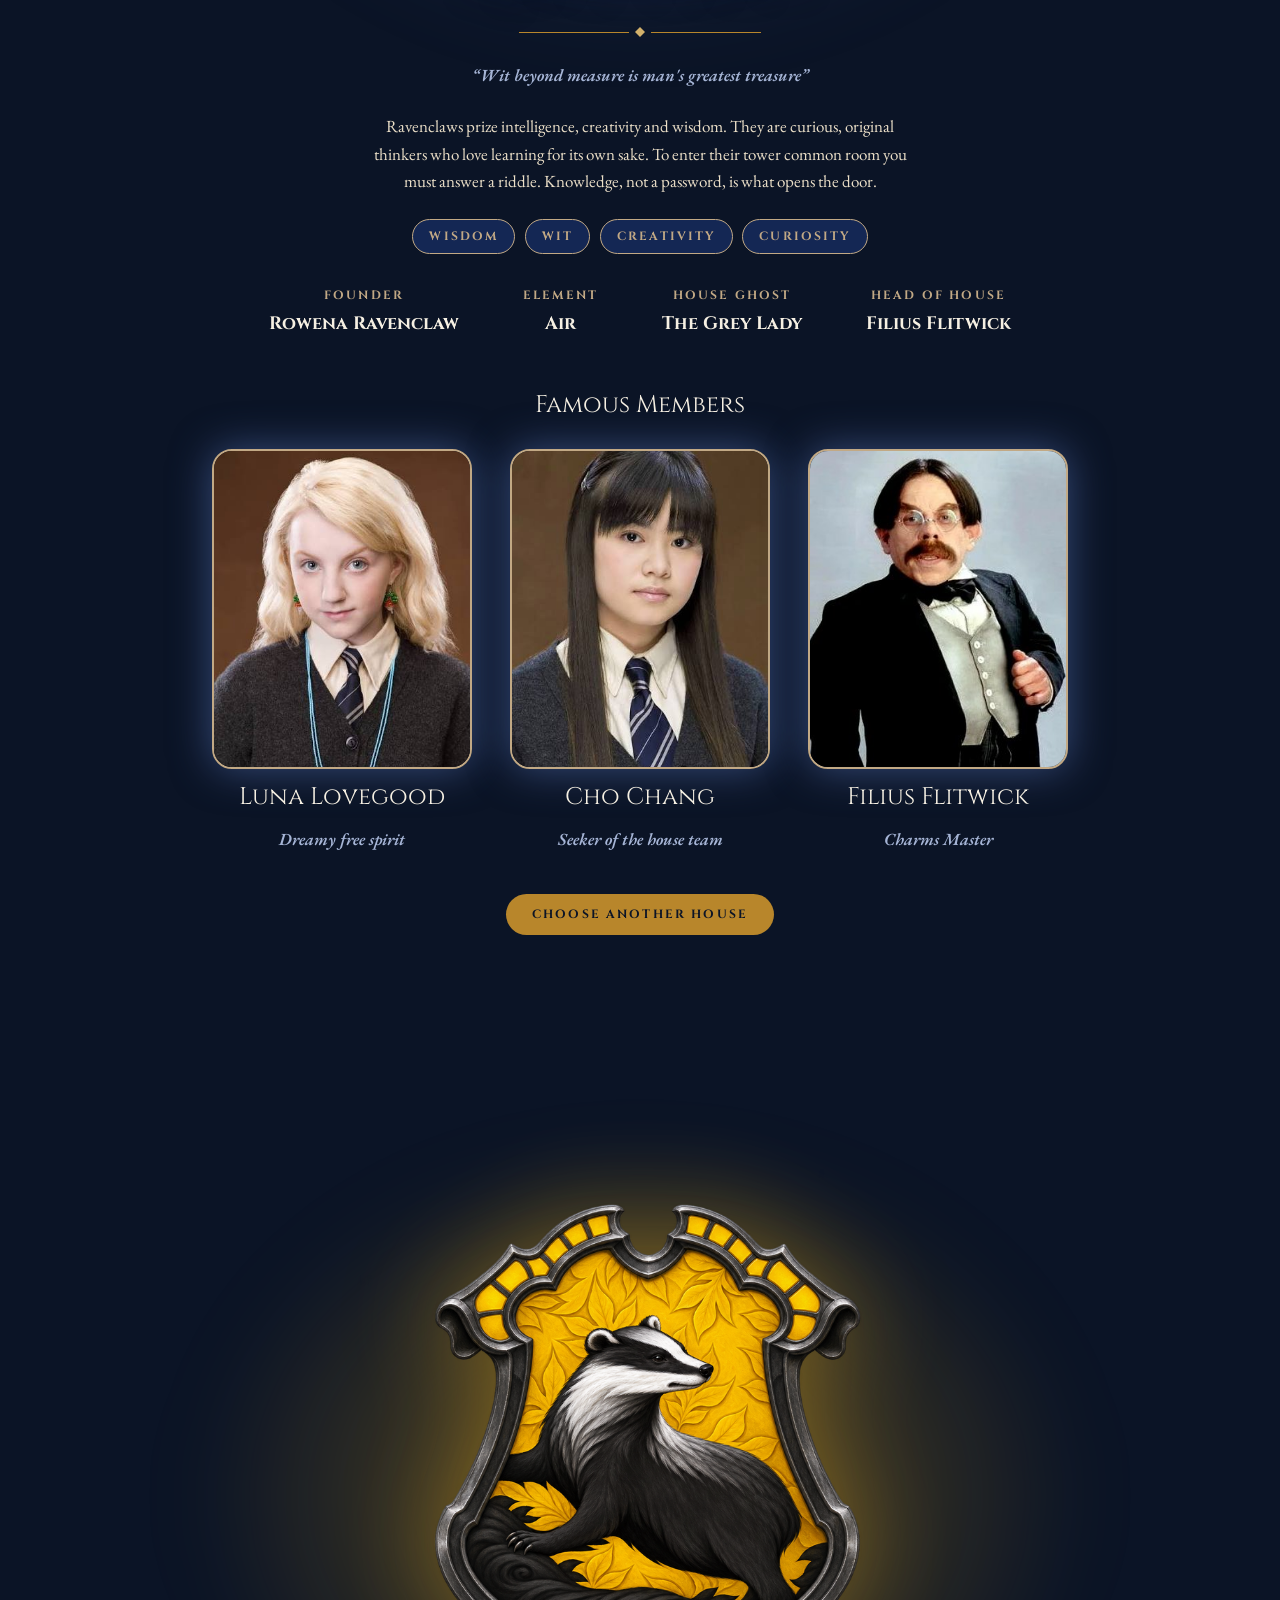
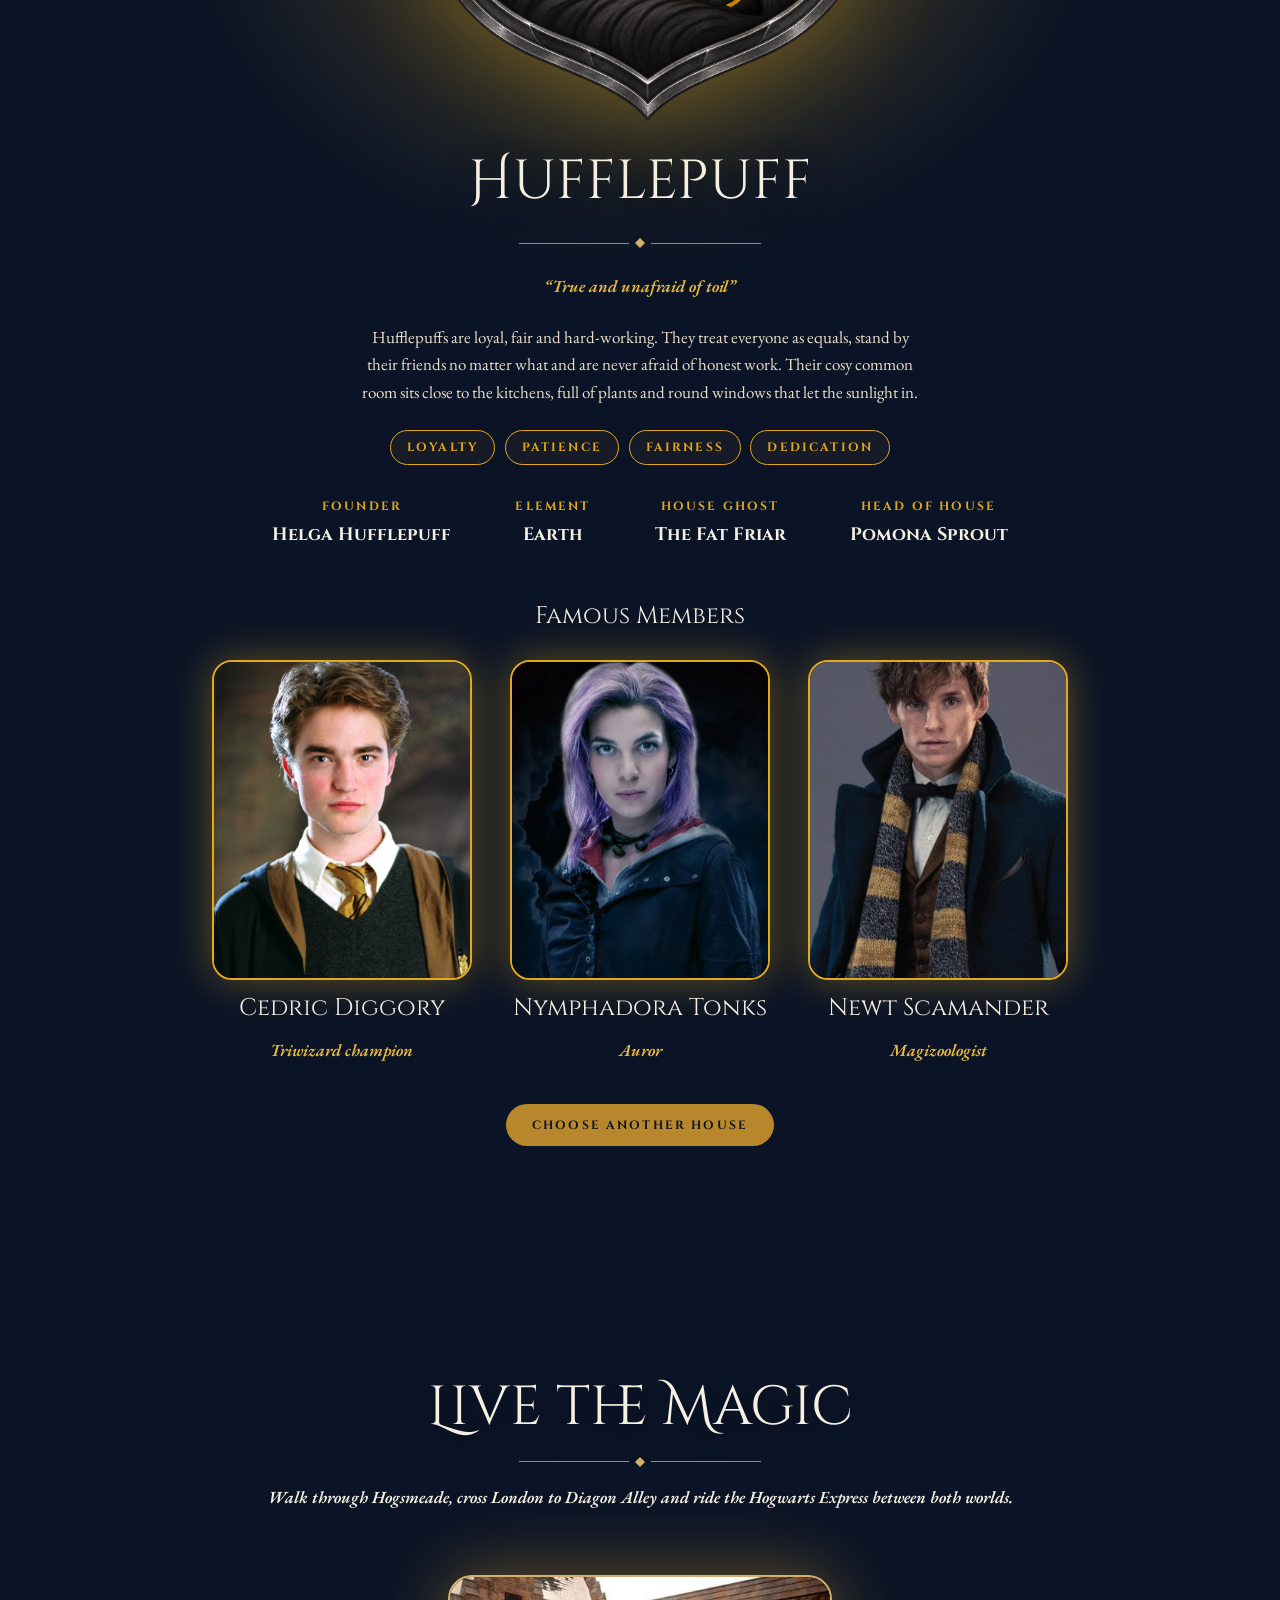
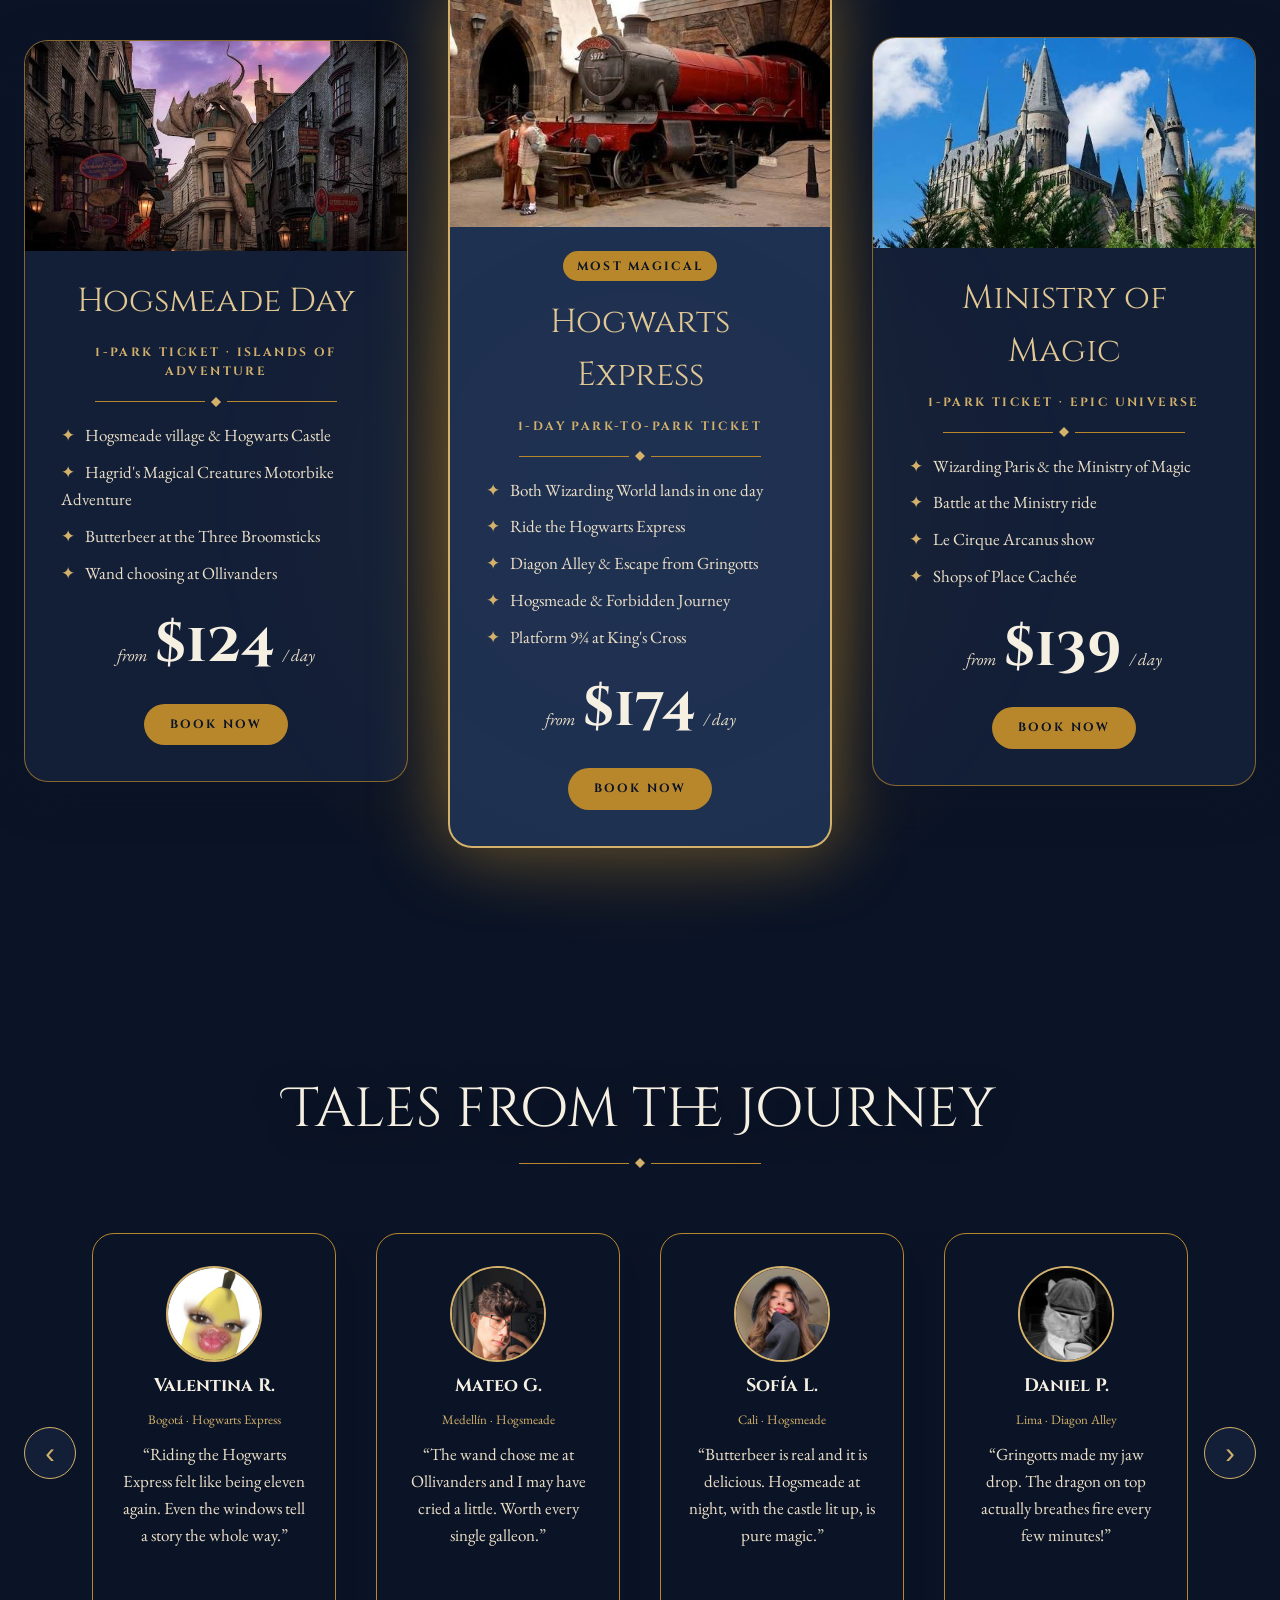
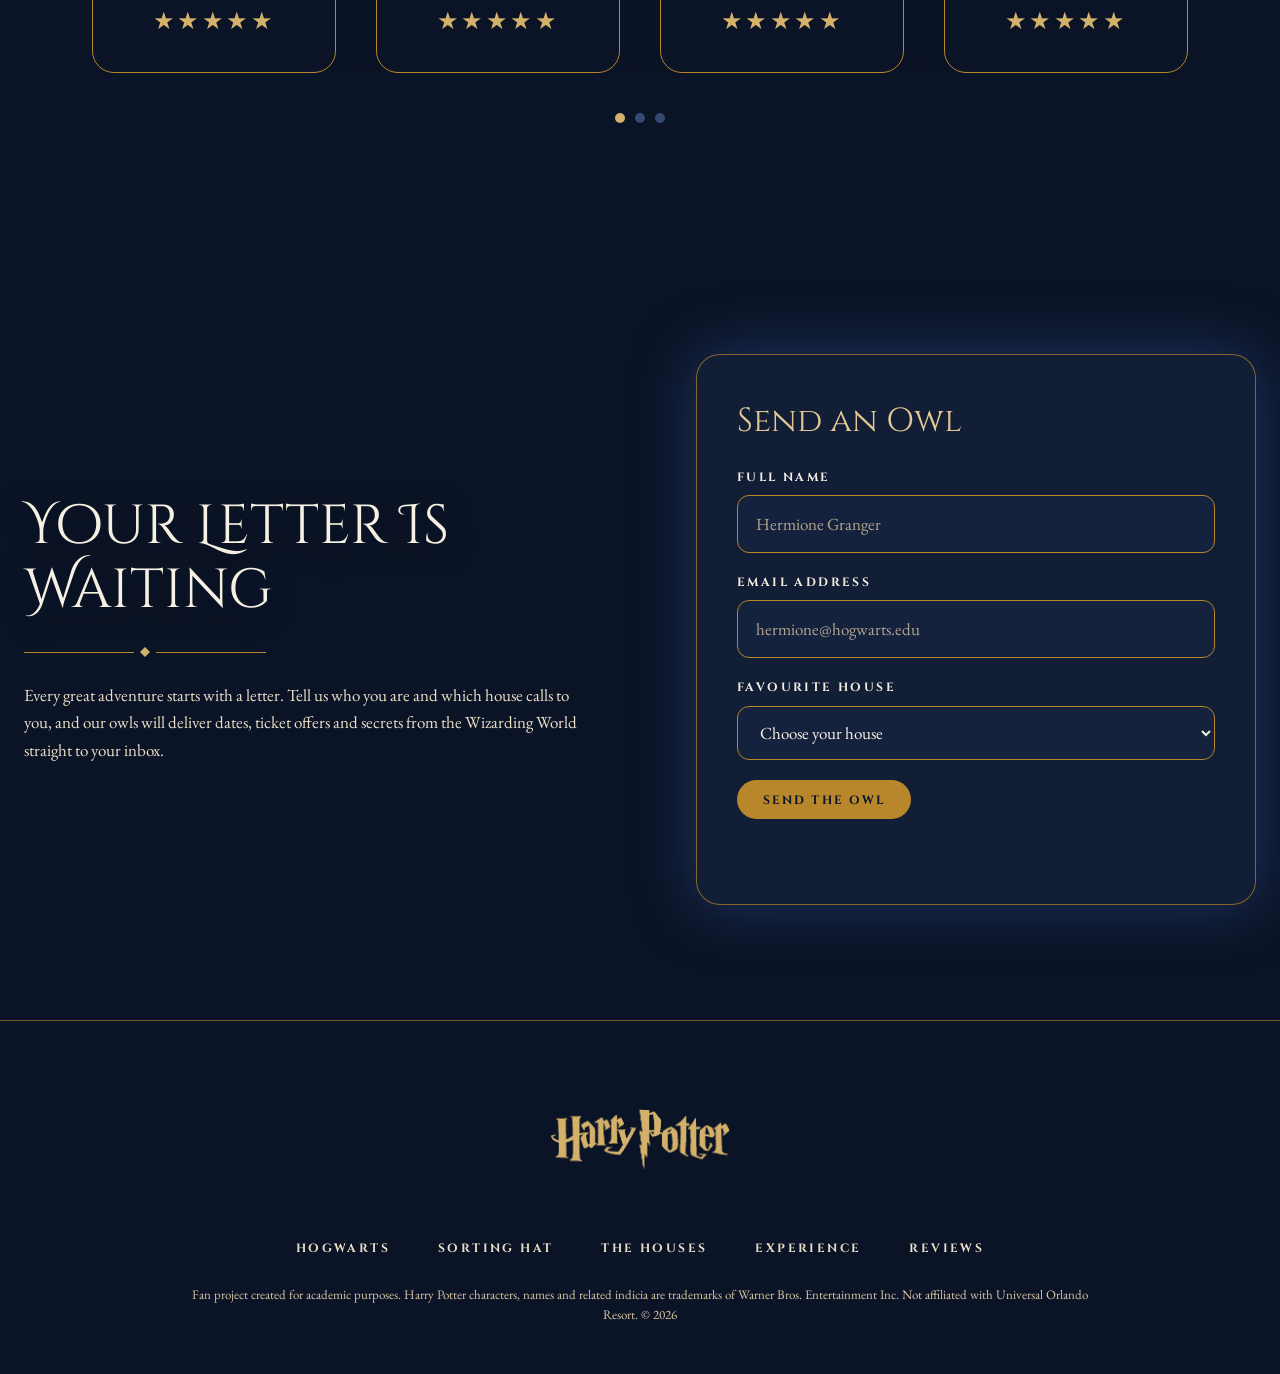
==== commit 400fe871: "Hero title Harry Potter, new castle photo, remove price note and email hint Co-Authored-By: Claude O" ====
--- a/harry-potter/index.html
+++ b/harry-potter/index.html
@@ -8,7 +8,7 @@
   <link rel="preconnect" href="https://fonts.googleapis.com">
   <link rel="preconnect" href="https://fonts.gstatic.com" crossorigin>
   <link href="https://fonts.googleapis.com/css2?family=Cinzel:wght@400;700&family=Cinzel+Decorative:wght@700&family=EB+Garamond:ital,wght@0,400;0,500;1,600&display=swap" rel="stylesheet">
-  <link rel="stylesheet" href="css/styles.css?v=15">
+  <link rel="stylesheet" href="css/styles.css?v=16">
 </head>
 <body>
   <a class="skip-link" href="#main">Skip to content</a>
@@ -43,7 +43,8 @@
       <div class="scene__layer scene__boats"><img src="img/hero-botes.png" alt="First-year students crossing the Black Lake in small boats with lanterns"></div>
       <div class="scene__fade" aria-hidden="true"></div>
       <div class="scene__title">
-        <h1 class="hero__title" id="hero-title">Hogwarts</h1>
+        <h1 class="hero__title" id="hero-title">Harry Potter</h1>
+        <p class="hero__sub">The Hogwarts Experience</p>
         <span class="ornament" aria-hidden="true"></span>
         <div class="scene__cta">
           <p class="highlight">The lanterns glow, the boats glide across the Black Lake and the castle opens its doors. Your story begins tonight.</p>
@@ -262,7 +263,6 @@
             </div>
           </article>
         </div>
-        <p class="note">Reference prices per adult, per day, plus tax (Universal Orlando, 2026). Prices vary by date and are subject to change. The Hogwarts Express requires a Park-to-Park ticket.</p>
       </div>
     </section>
 
@@ -307,8 +307,7 @@
           </div>
           <div class="field">
             <label for="email">Email address</label>
-            <input id="email" name="email" type="email" placeholder="hermione@hogwarts.edu" autocomplete="email" required aria-describedby="email-help">
-            <small id="email-help">We will only send you owls about new experiences.</small>
+            <input id="email" name="email" type="email" placeholder="hermione@hogwarts.edu" autocomplete="email" required>
           </div>
           <div class="field">
             <label for="house">Favourite house</label>
@@ -335,6 +334,6 @@
     <p class="footer__note">Fan project created for academic purposes. Harry Potter characters, names and related indicia are trademarks of Warner Bros. Entertainment Inc. Not affiliated with Universal Orlando Resort. © 2026</p>
   </footer>
 
-  <script src="js/main.js?v=15"></script>
+  <script src="js/main.js?v=16"></script>
 </body>
 </html>
--- a/harry-potter/css/styles.css
+++ b/harry-potter/css/styles.css
@@ -387,7 +387,8 @@
 }
 .scene__fade { position: absolute; left: 0; right: 0; bottom: 0; height: 21.7%; background: linear-gradient(transparent, var(--azul-noche-900)); }
 .scene__title { position: absolute; left: 50%; top: 44.2%; width: min(820px, 90vw); transform: translateX(-50%); display: grid; justify-items: center; gap: var(--sp-16); text-align: center; opacity: 0; z-index: 2; }
-.scene__title .hero__title { font-size: clamp(2.6rem, 5vw, 5.5rem); }
+.scene__title .hero__title { font-size: clamp(2.6rem, 5vw, 5.5rem); line-height: 1.05; }
+.hero__sub { margin: calc(var(--sp-8) * -1) 0 0; font-family: var(--font-title); font-weight: 700; font-size: clamp(.95rem, 1.6vw, 1.35rem); letter-spacing: .42em; text-transform: uppercase; color: var(--dorado-700); padding-left: .42em; text-shadow: 0 4px 16px rgba(11,20,38,.95); }
 .scene__cta { display: grid; justify-items: center; gap: var(--sp-24); opacity: 0; transform: translateY(20px); transition: opacity .6s, transform .6s; }
 .scene__cta.is-visible { opacity: 1; transform: none; }
 .scene__cta p { text-shadow: 0 4px 16px rgba(11,20,38,.95); max-width: 52ch; }
@@ -433,3 +434,4 @@
 /* keep the page exactly as wide as the screen on phones (fixes hidden hamburger) */
 html, body { overflow-x: clip; }
 .scene-transition { margin-left: 0 !important; margin-right: 0 !important; background-size: 170% 100%; }
+@media (max-width: 700px) { .hero__sub { font-size: .8rem; letter-spacing: .26em; padding-left: .26em; white-space: nowrap; } }
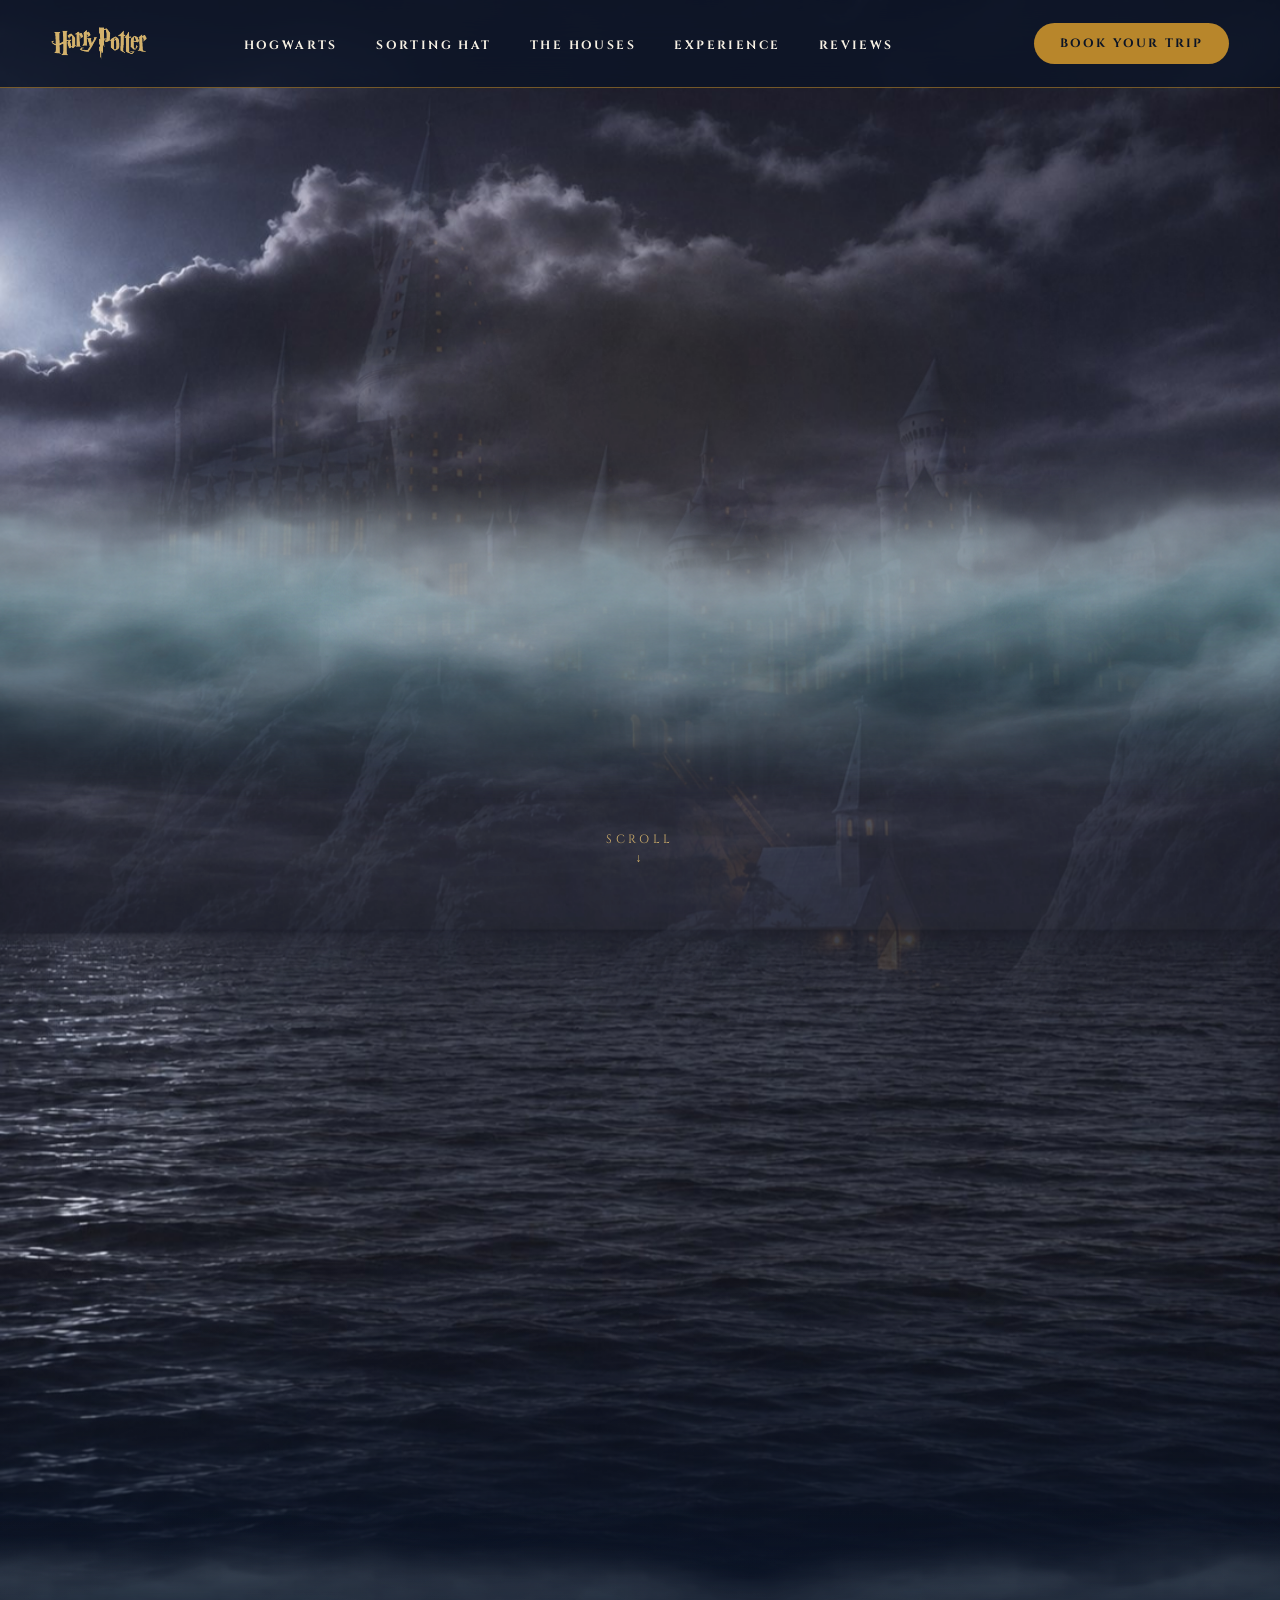
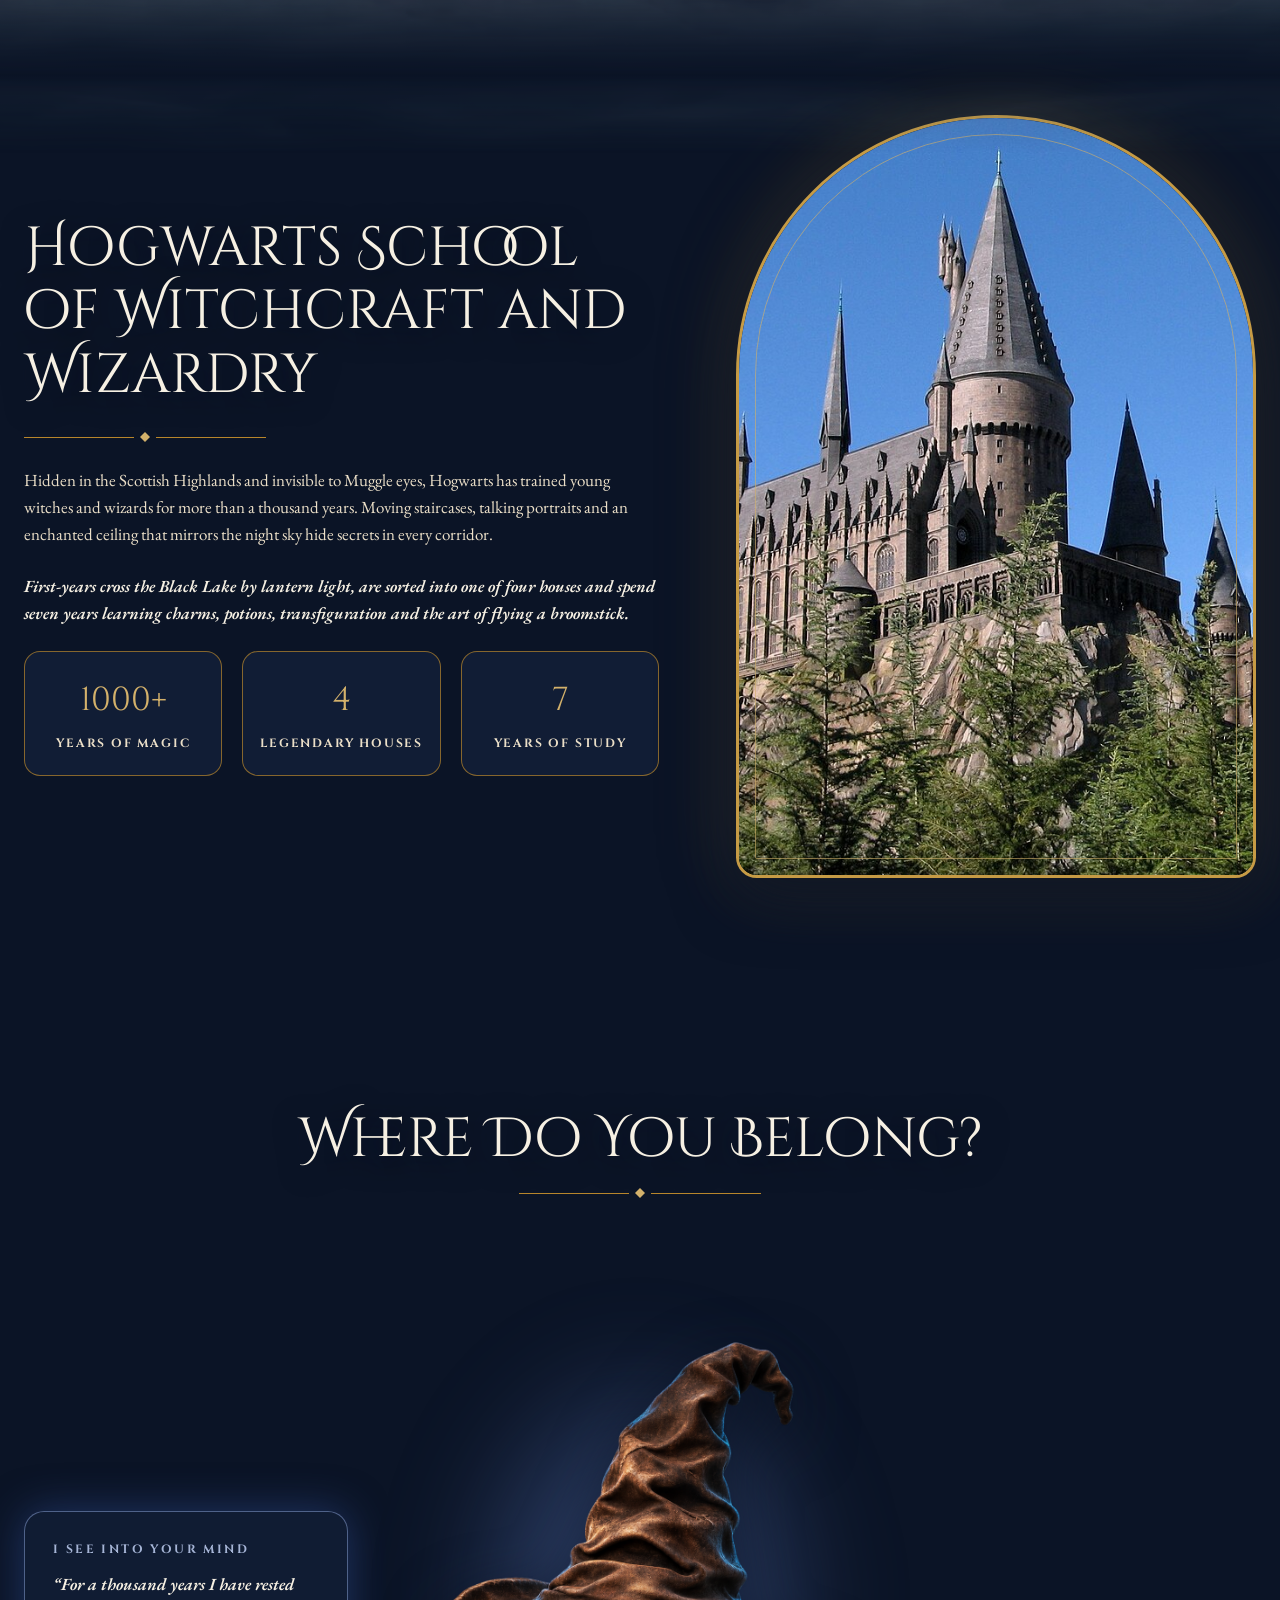
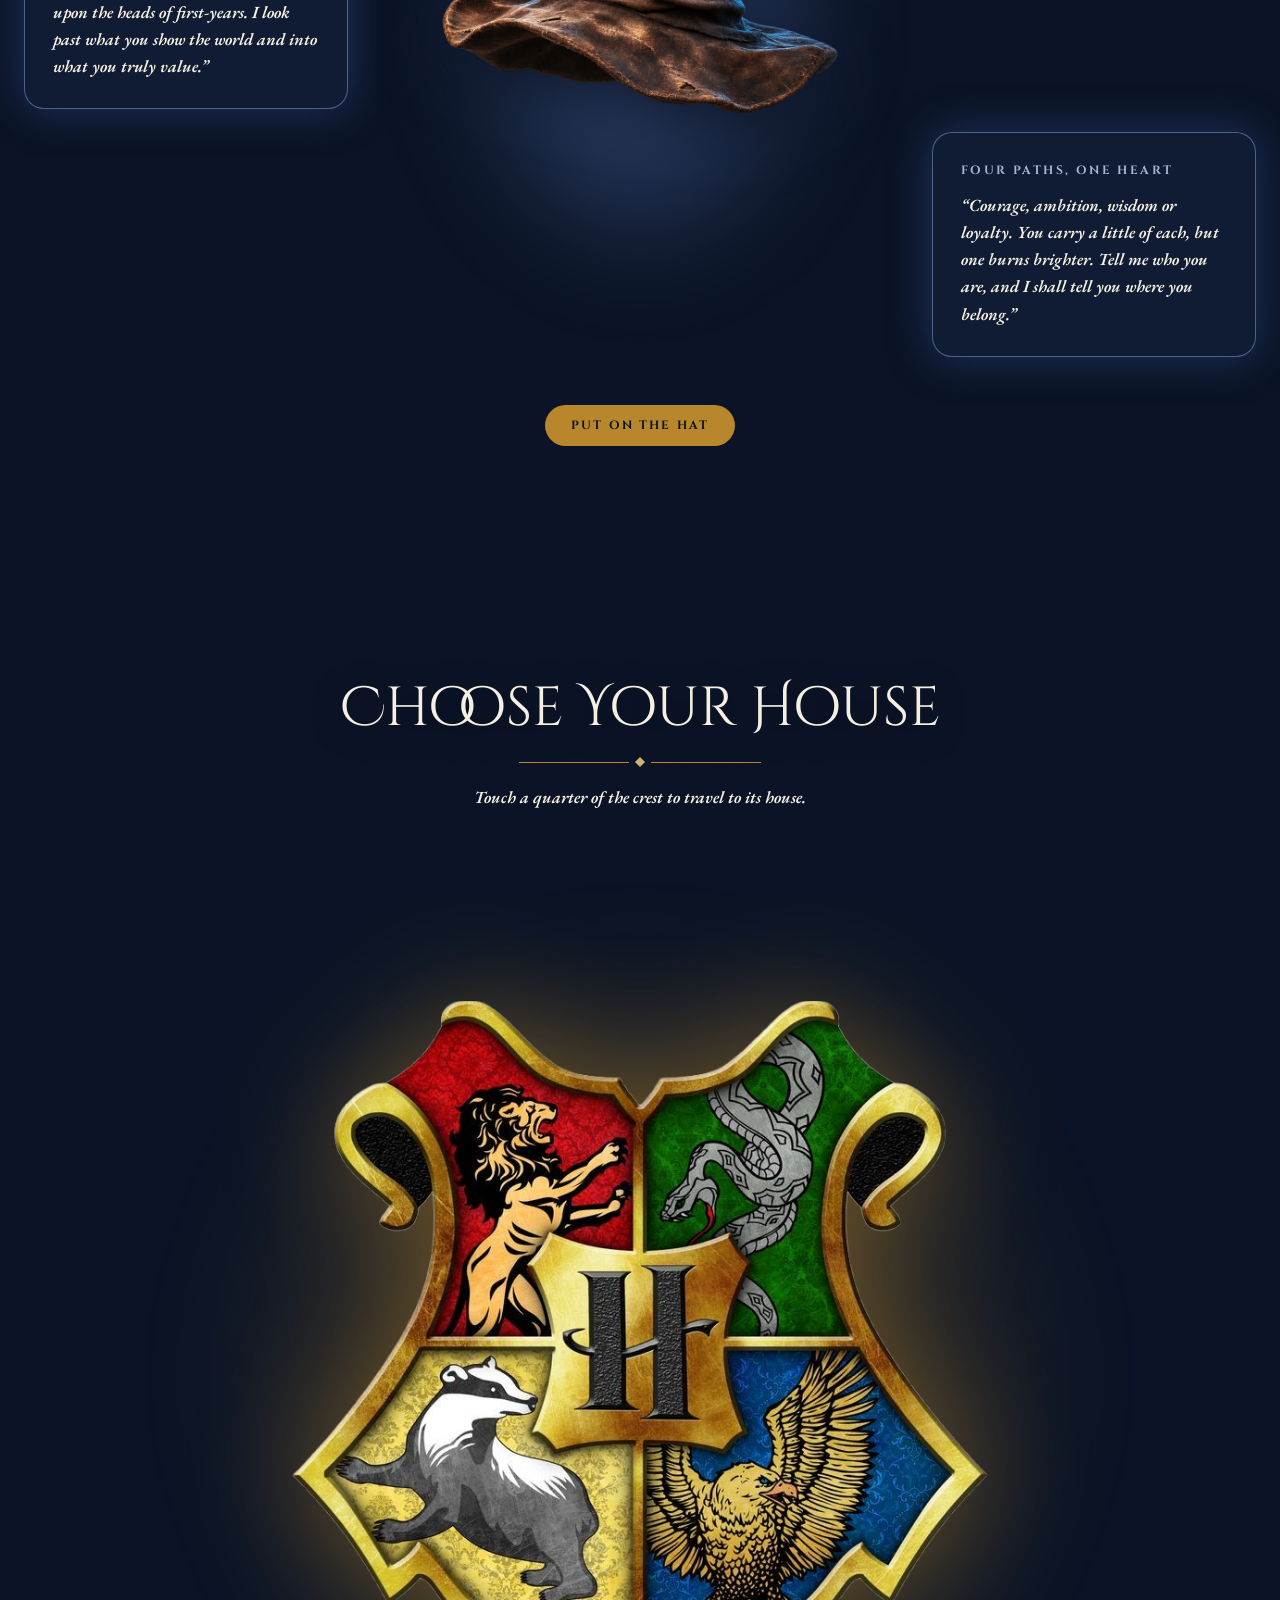
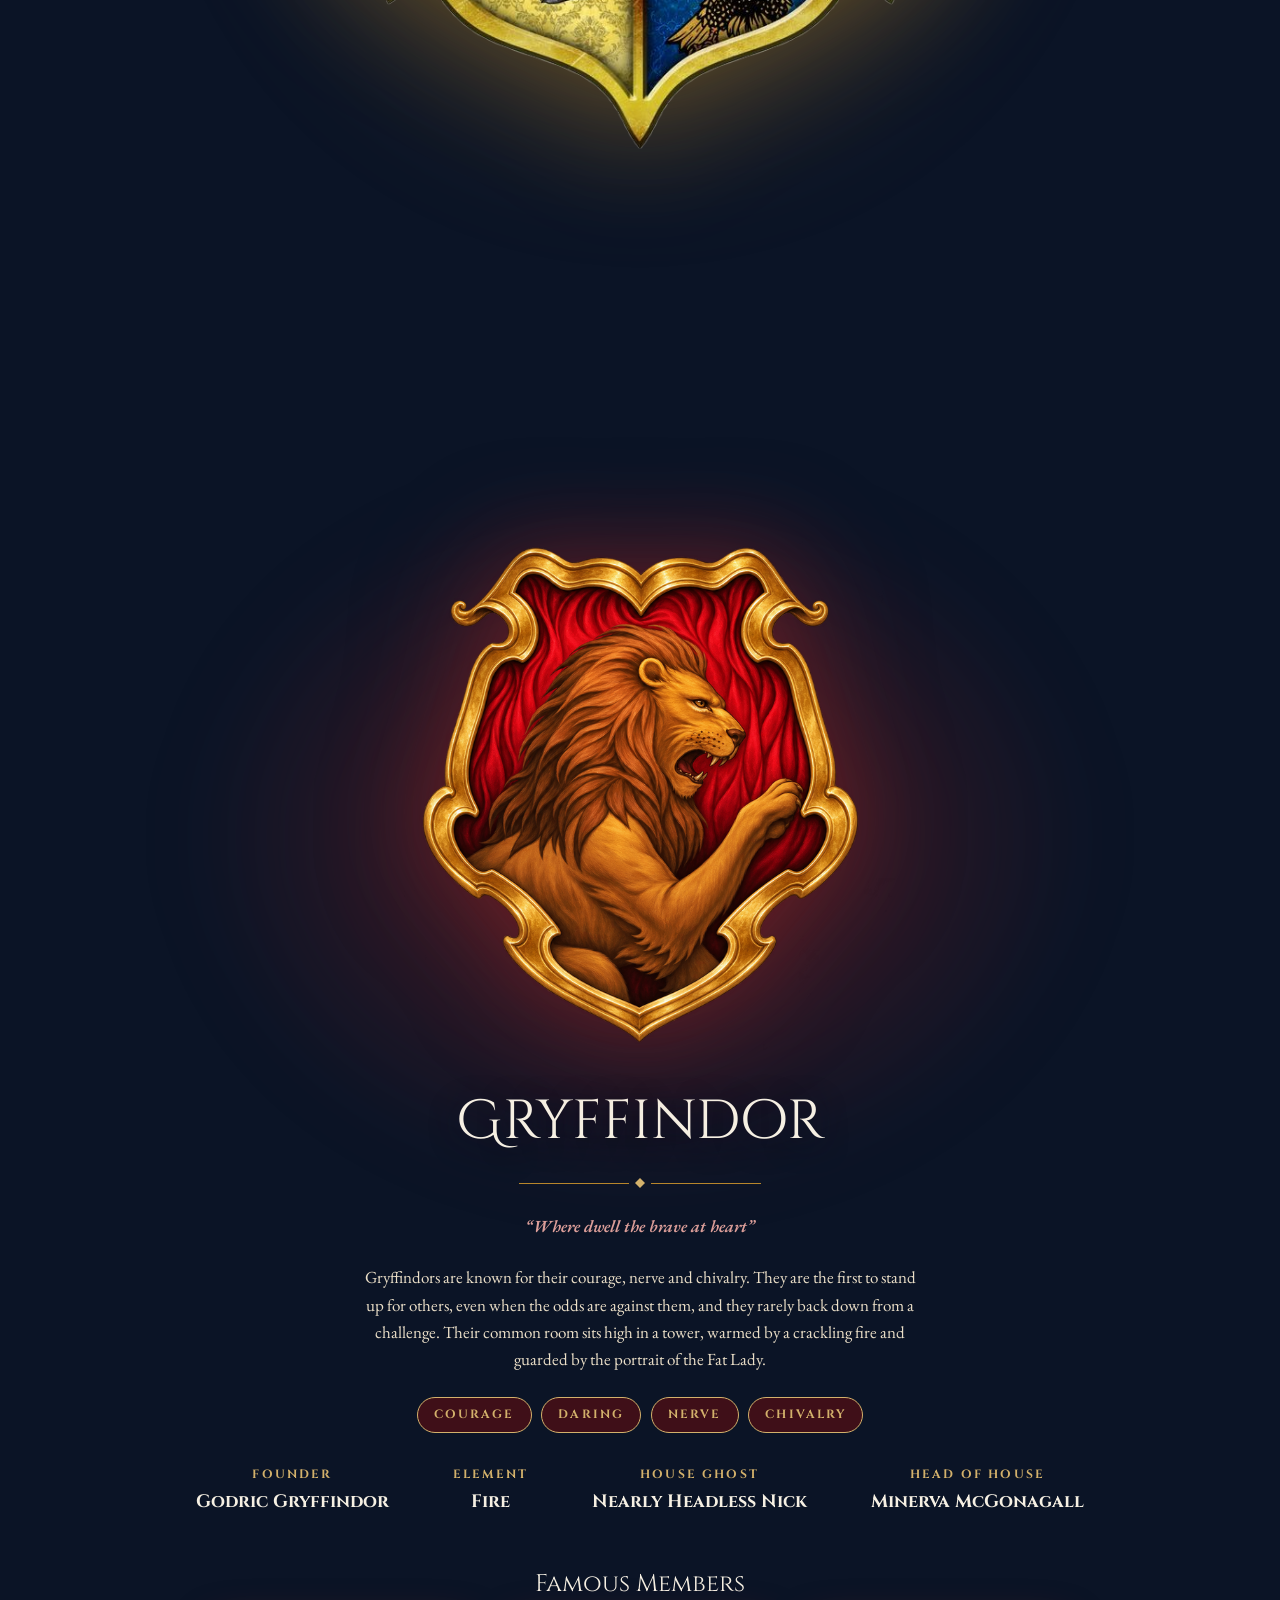
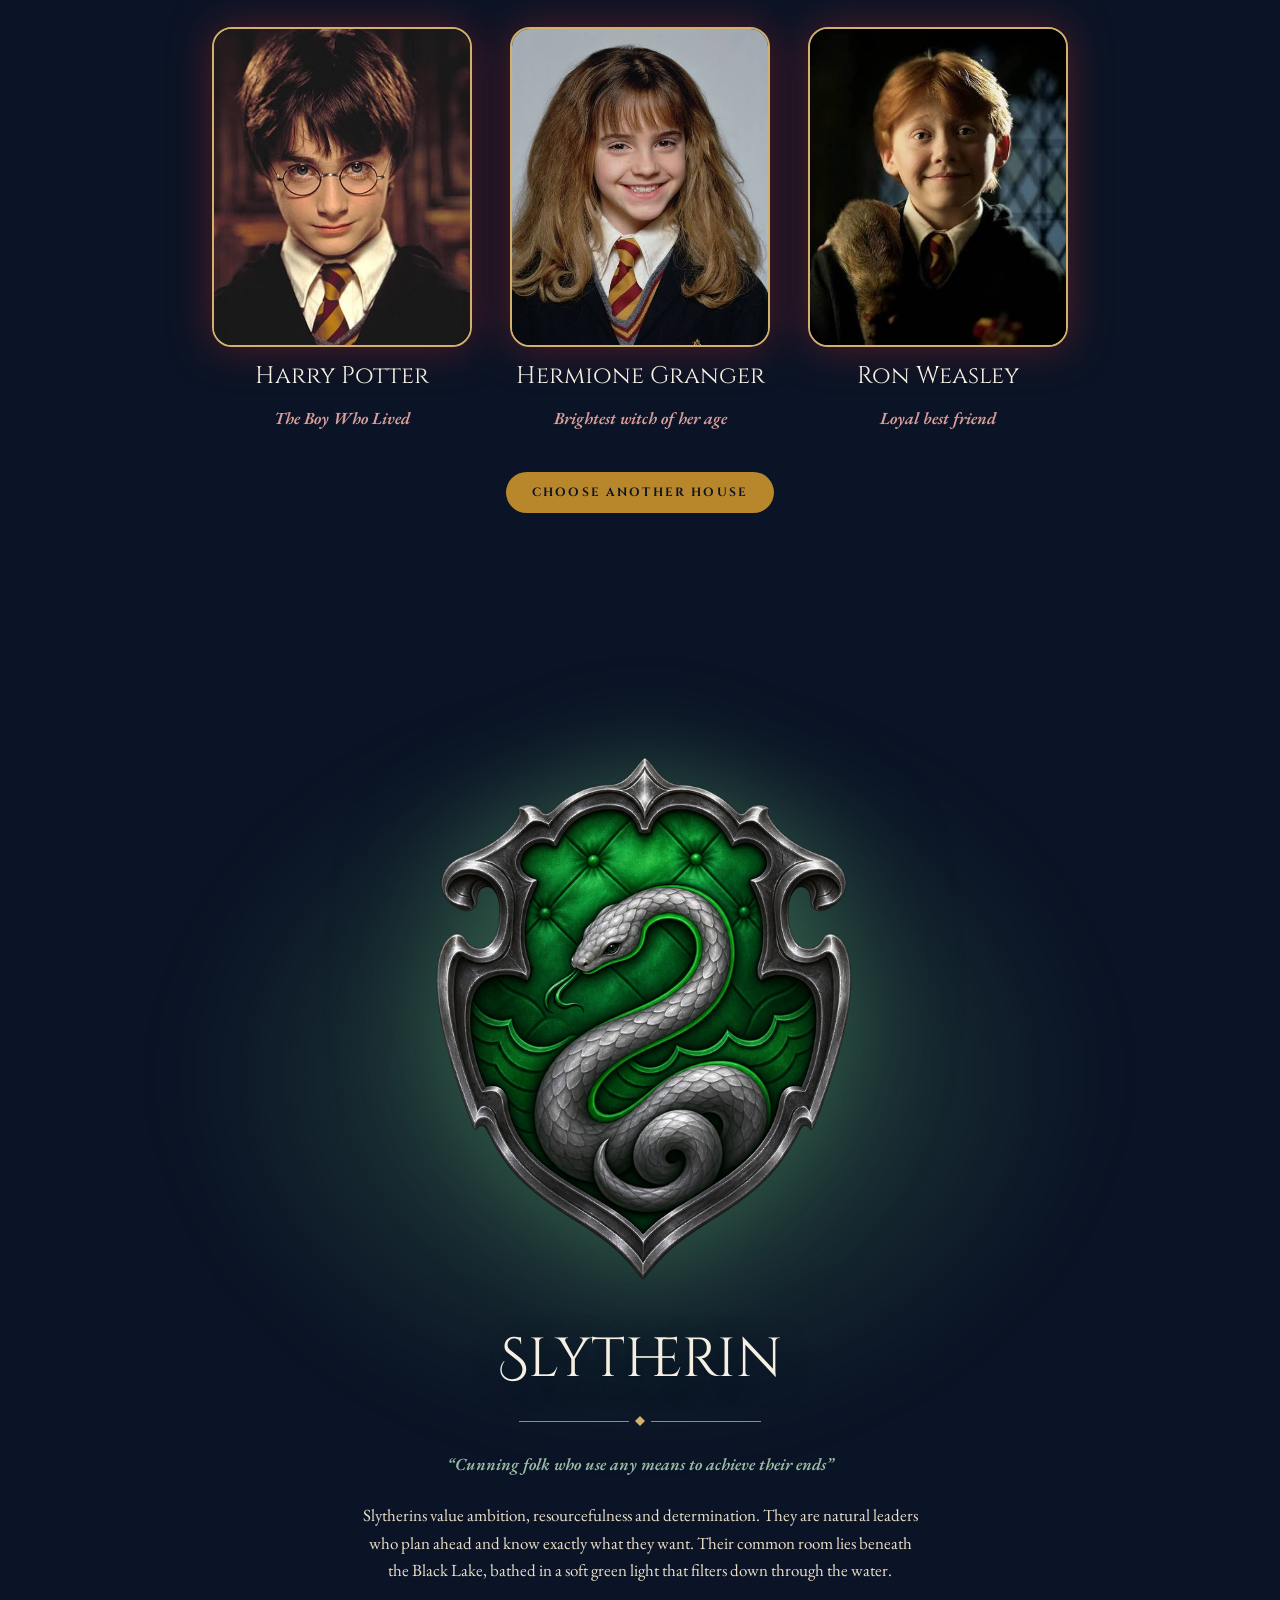
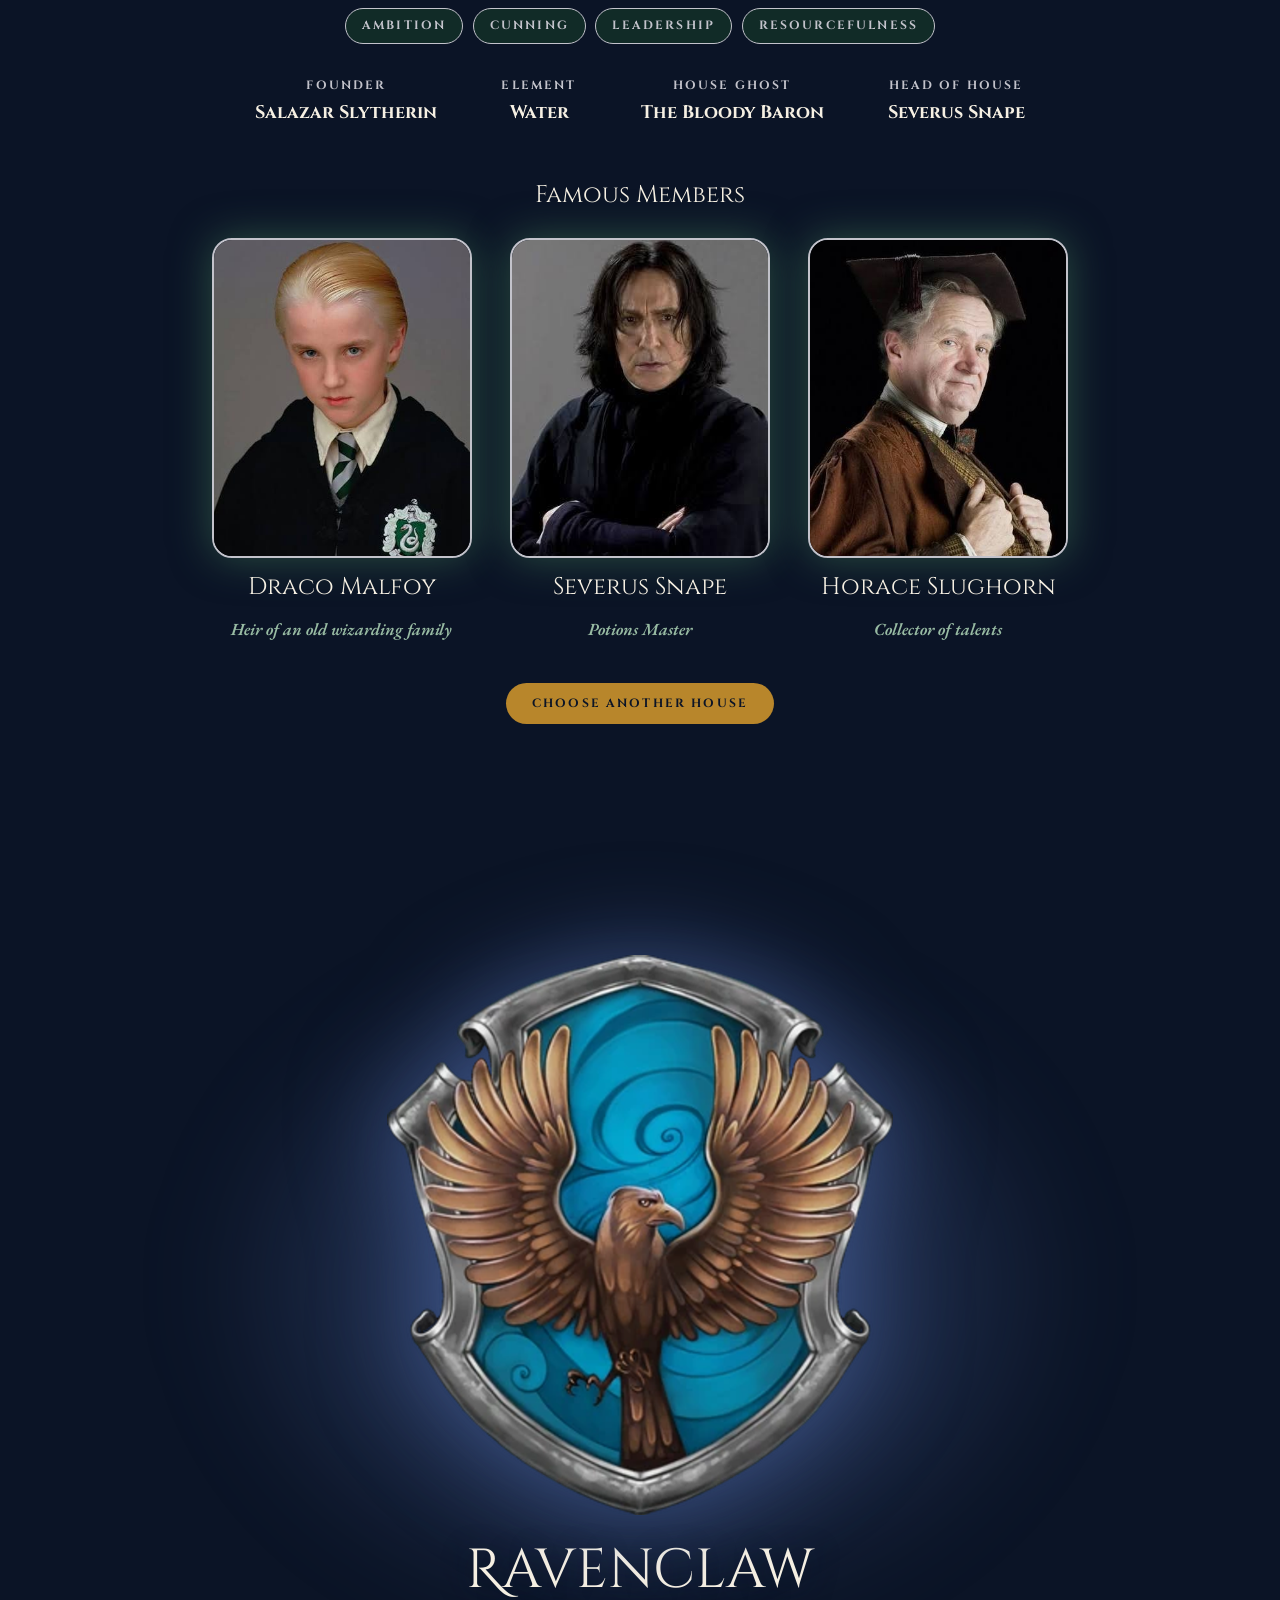
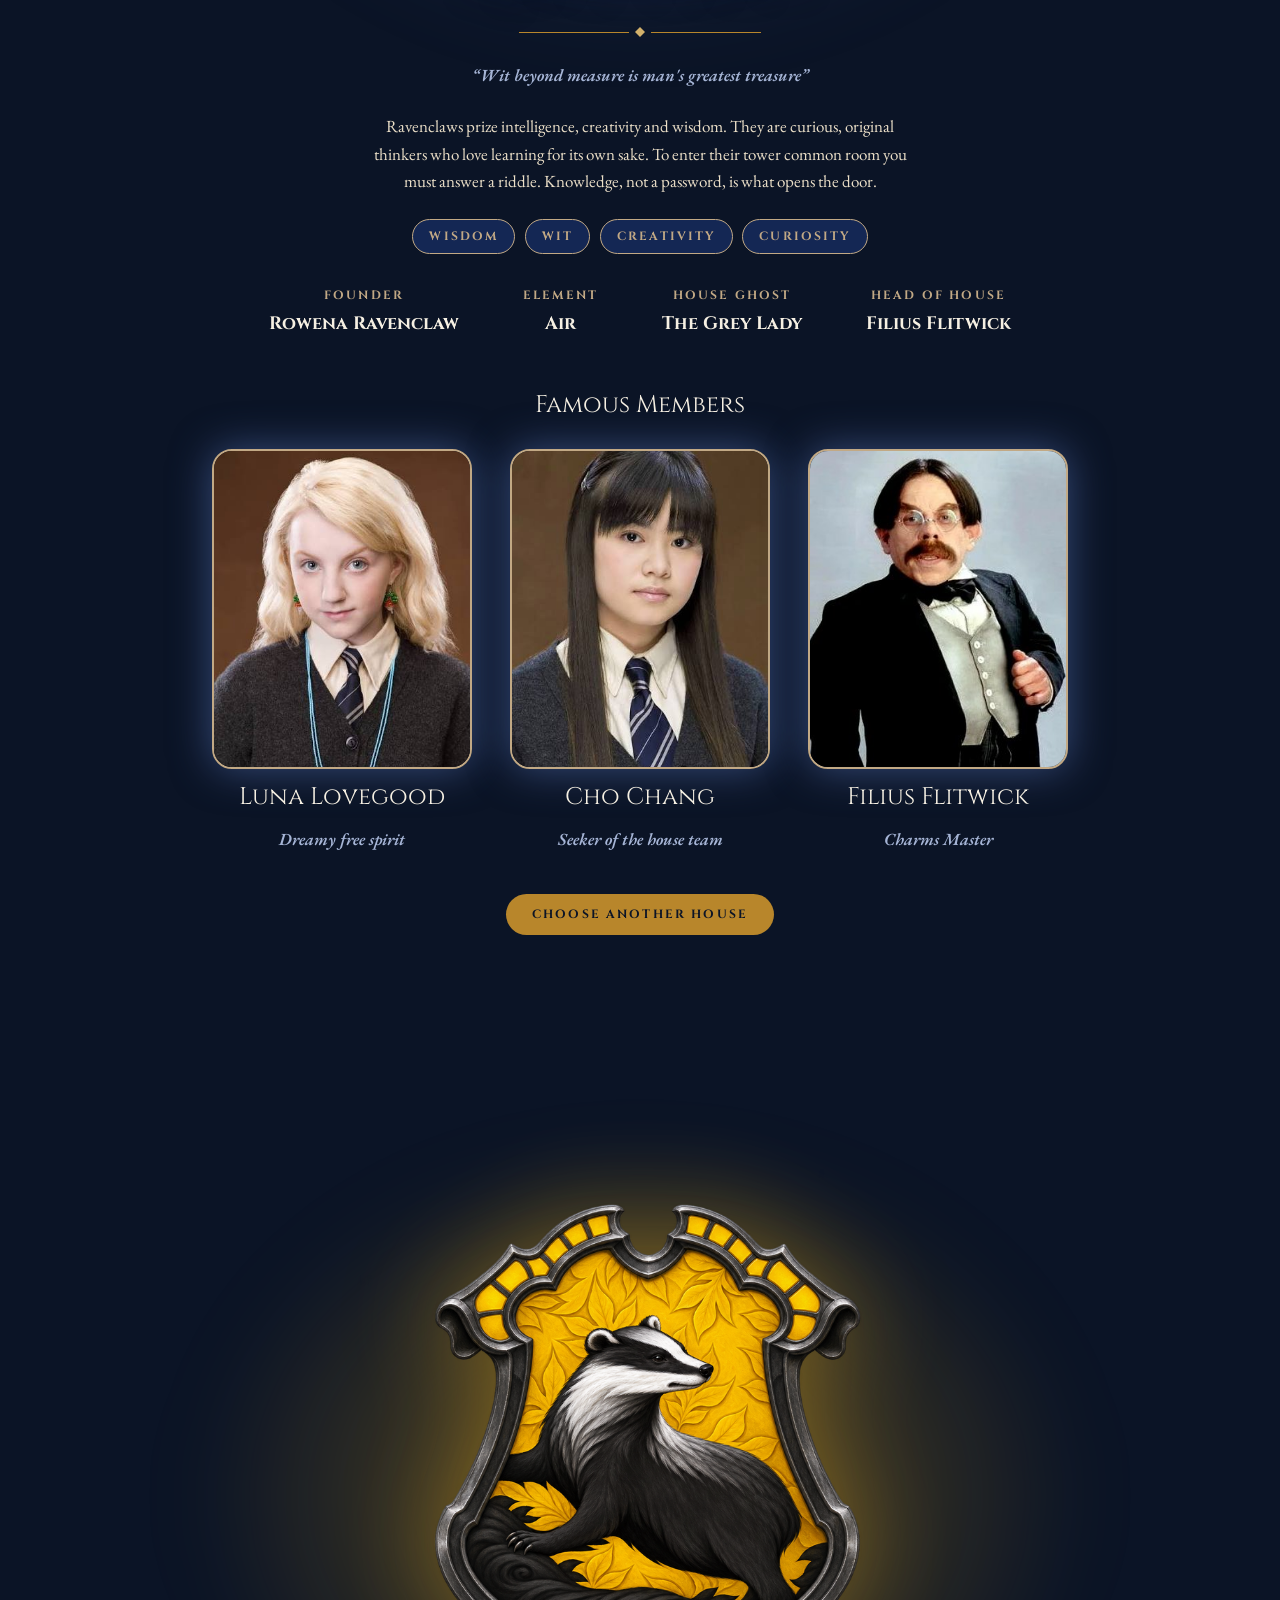
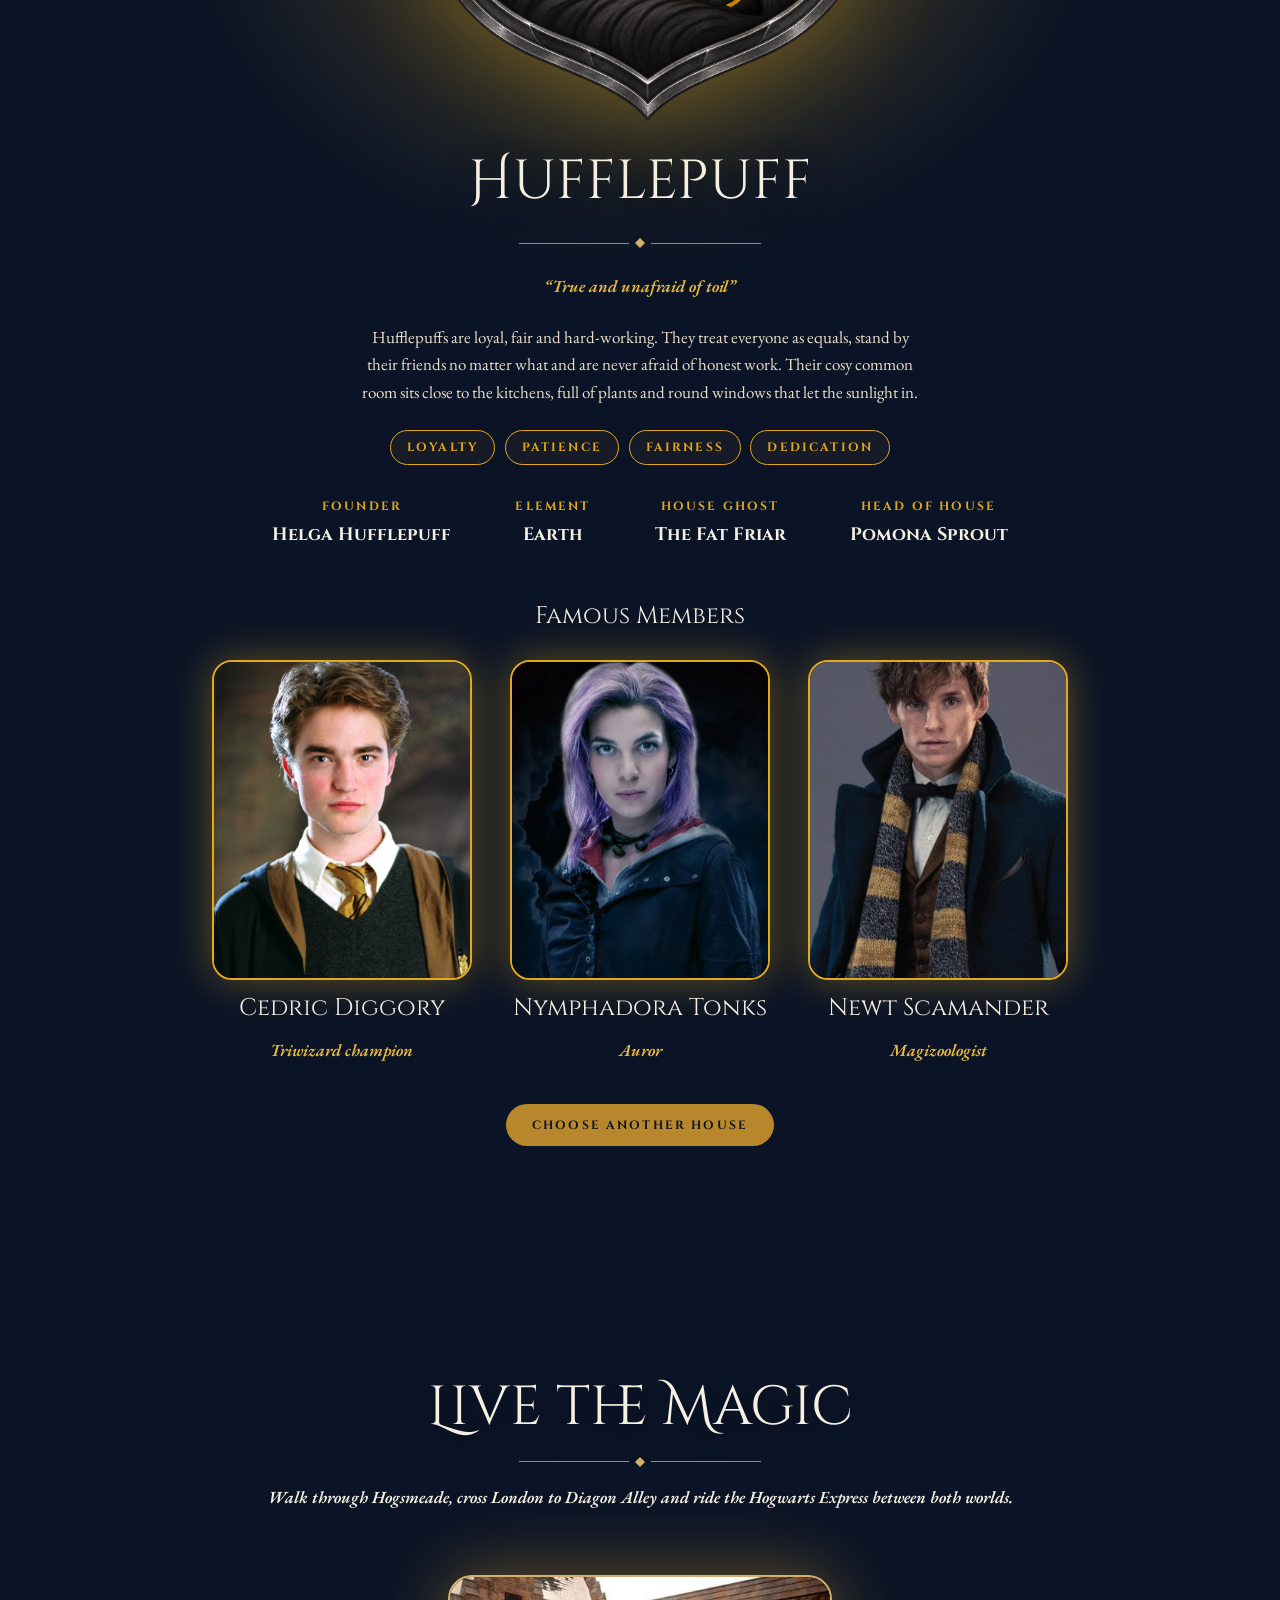
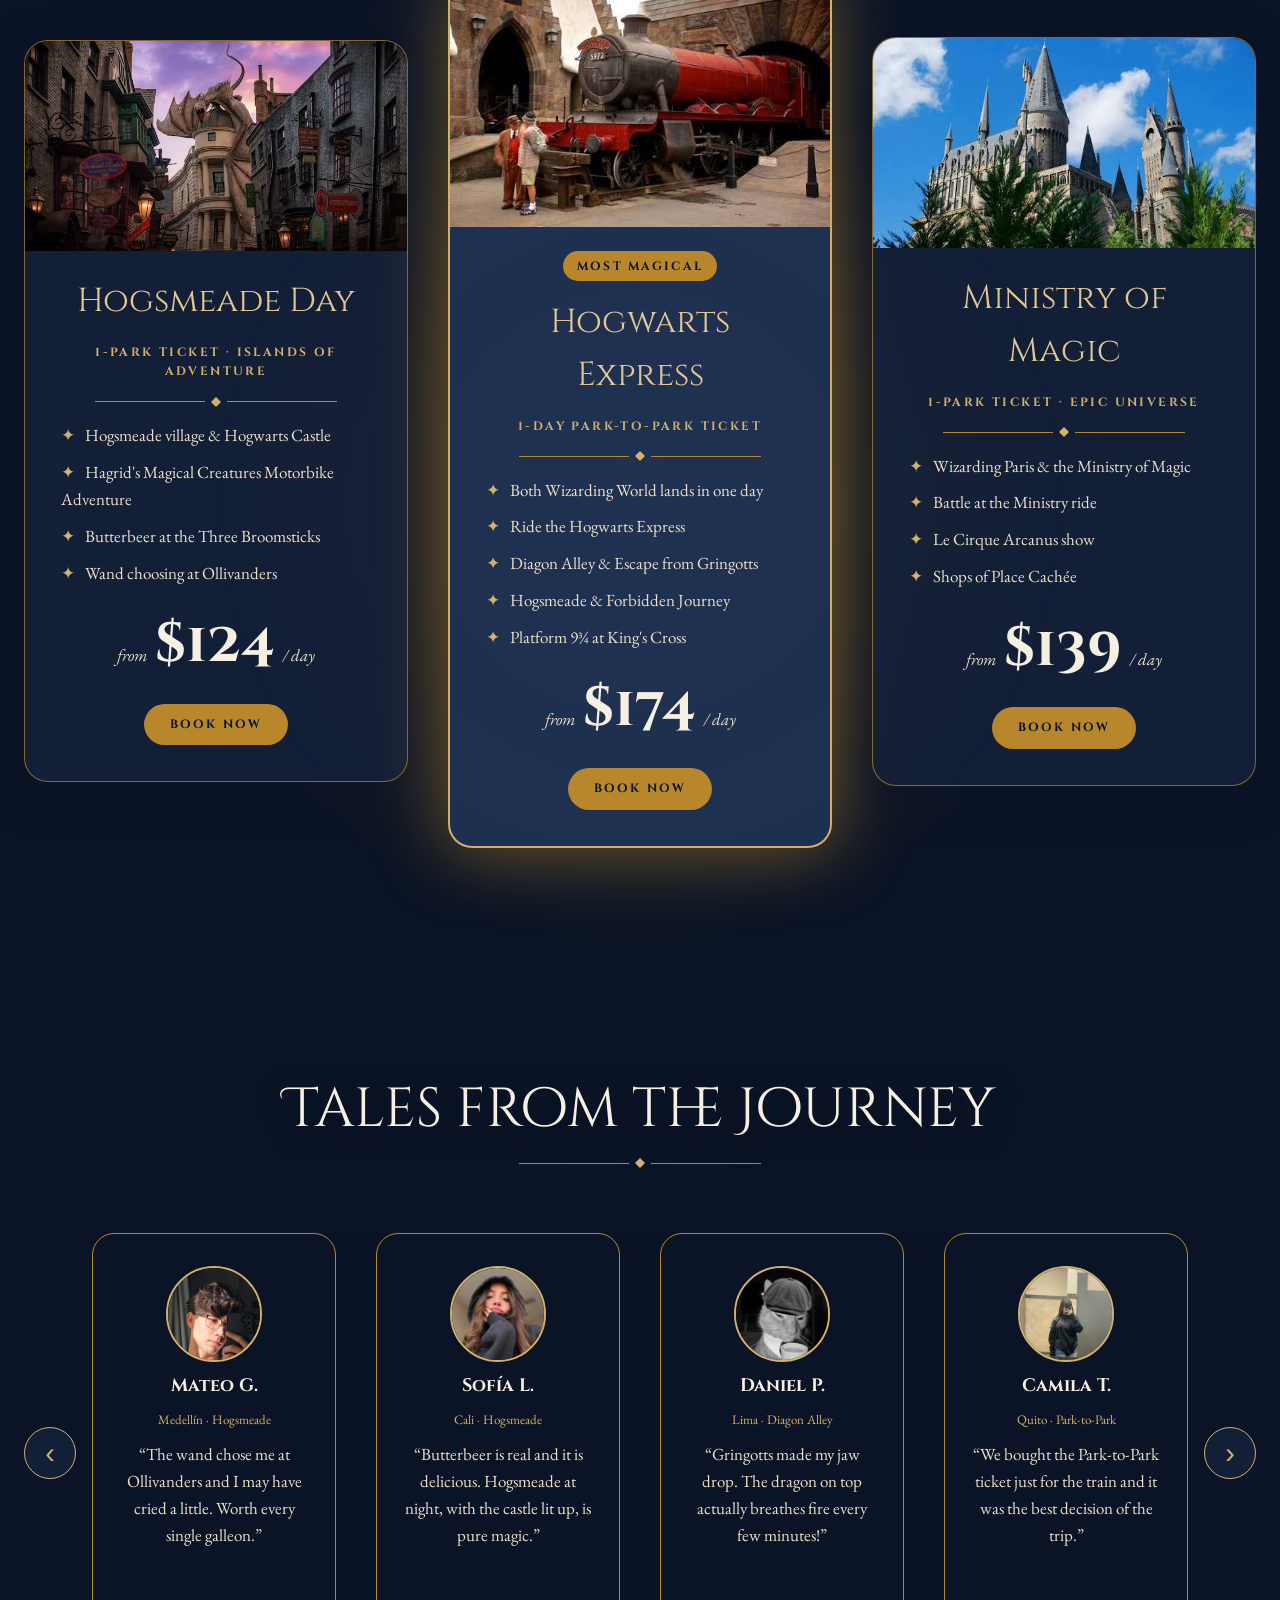
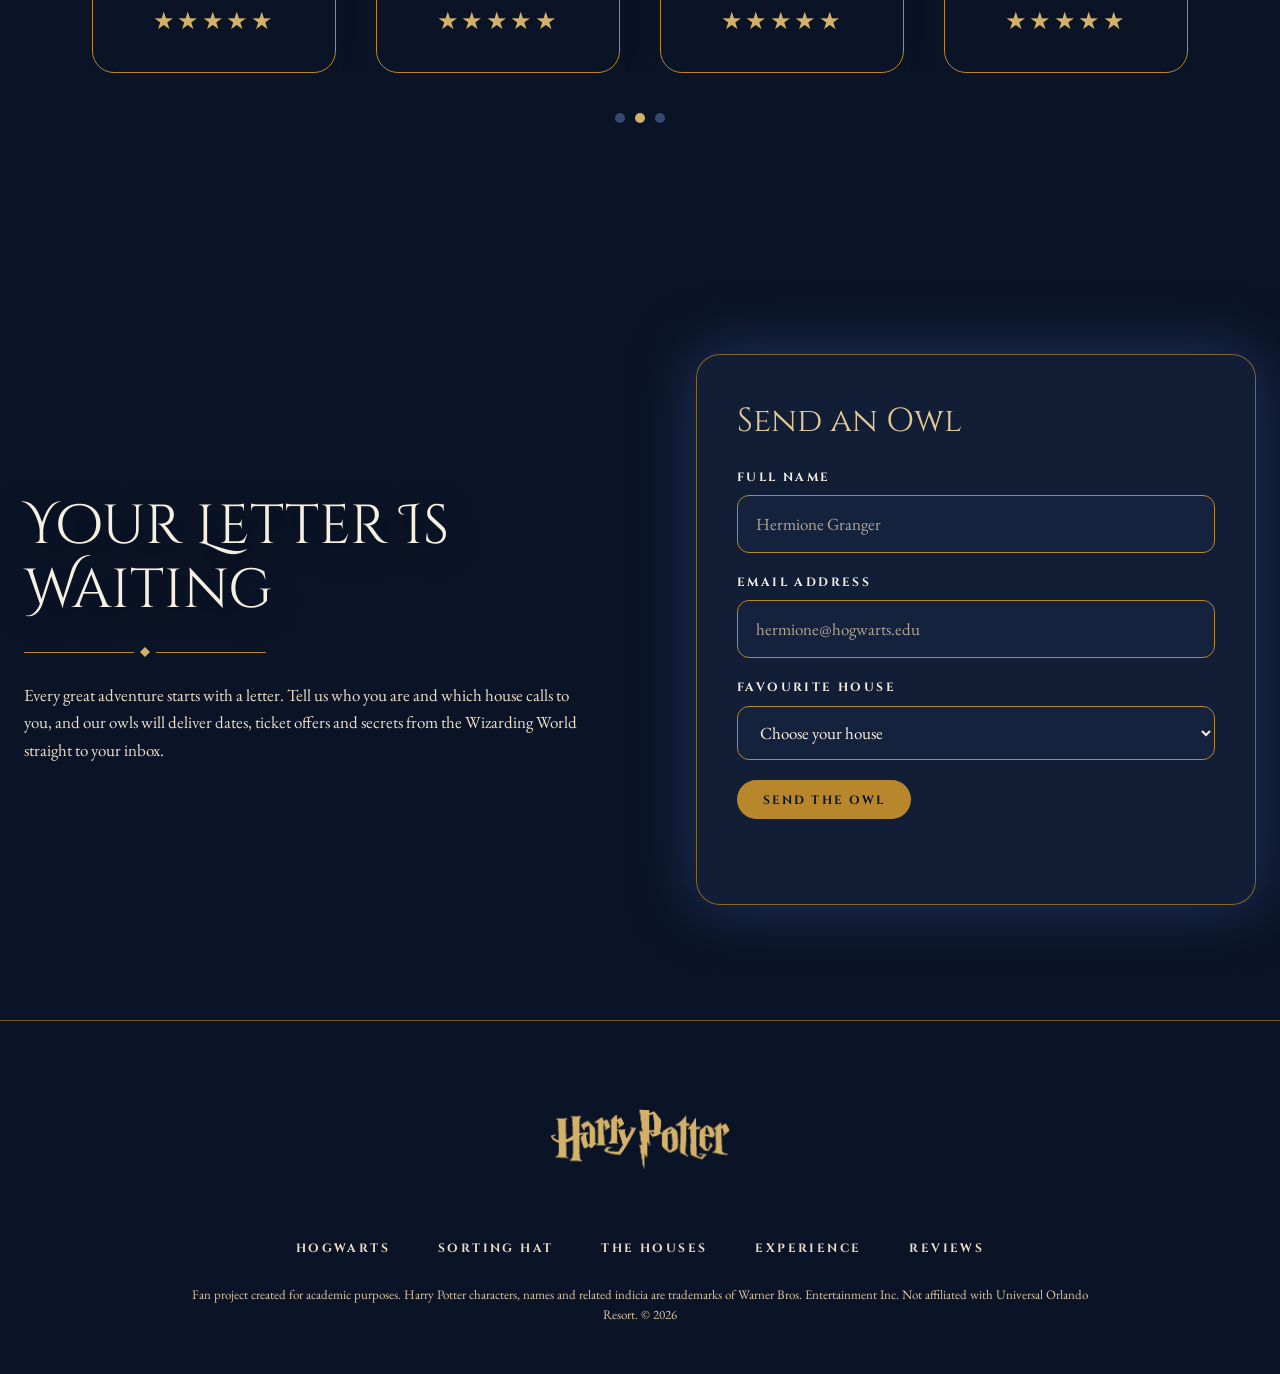
==== commit 72e37e75: "New high-resolution castle photo in the Hogwarts section Co-Authored-By: Claude Opus 5.5 <noreply@an" ====
--- a/harry-potter/index.html
+++ b/harry-potter/index.html
@@ -7,18 +7,26 @@
   <meta name="description" content="Cross the Black Lake, meet the Sorting Hat, discover the four Hogwarts houses and book your Wizarding World experience at Universal Orlando.">
   <link rel="preconnect" href="https://fonts.googleapis.com">
   <link rel="preconnect" href="https://fonts.gstatic.com" crossorigin>
+  <!-- Tipografías de Google Fonts (las mismas de Figma) -->
   <link href="https://fonts.googleapis.com/css2?family=Cinzel:wght@400;700&family=Cinzel+Decorative:wght@700&family=EB+Garamond:ital,wght@0,400;0,500;1,600&display=swap" rel="stylesheet">
-  <link rel="stylesheet" href="css/styles.css?v=16">
+
+  <!-- Linkeo el CSS -->
+  <link rel="stylesheet" href="css/styles.css?v=18">
 </head>
 <body>
+  <!-- Link para saltar al contenido (accesibilidad, solo aparece con el teclado) -->
   <a class="skip-link" href="#main">Skip to content</a>
 
-  <!-- ===== HEADER ===== -->
+  <!-- Cabecera principal del sitio -->
   <header class="header" id="top">
+    <!-- Logo, al darle clic vuelve arriba -->
     <a class="header__logo" href="#top" aria-label="Hogwarts Experience, back to top">
       <span class="logo" role="img" aria-label="Harry Potter logo"></span>
     </a>
+
+    <!-- Navegador principal -->
     <nav class="nav" aria-label="Main navigation">
+      <!-- Botón hamburguesa, solo se ve en celular -->
       <button class="nav__toggle" aria-expanded="false" aria-controls="nav-menu" aria-label="Open menu">
         <span></span><span></span><span></span>
       </button>
@@ -32,9 +40,15 @@
       </ul>
     </nav>
   </header>
-
+  <!-- Fin de la cabecera -->
+
+
+  <!-- Contenido principal del sitio -->
   <main id="main">
-    <!-- ===== HERO · PARALLAX (long scene, same layers and states as Figma) ===== -->
+
+    <!-- Hero con parallax
+    Son 3 capas como en Figma: cielo, castillo y botes.
+    Con el scroll se quita la niebla, aparece el castillo y los botes avanzan -->
     <section class="scene" aria-labelledby="hero-title">
       <div class="scene__layer scene__sky" aria-hidden="true"><img src="img/hero-fondo.jpg" alt=""></div>
       <div class="scene__glow" aria-hidden="true"></div>
@@ -42,6 +56,7 @@
       <div class="scene__fog" aria-hidden="true"></div>
       <div class="scene__layer scene__boats"><img src="img/hero-botes.png" alt="First-year students crossing the Black Lake in small boats with lanterns"></div>
       <div class="scene__fade" aria-hidden="true"></div>
+      <!-- Título del hero -->
       <div class="scene__title">
         <h1 class="hero__title" id="hero-title">Harry Potter</h1>
         <p class="hero__sub">The Hogwarts Experience</p>
@@ -53,9 +68,13 @@
       </div>
       <p class="scene__scroll" aria-hidden="true">Scroll</p>
     </section>
+    <!-- Fin del hero -->
+
+    <!-- Niebla que une el hero con la siguiente sección -->
     <div class="scene-transition" aria-hidden="true"></div>
 
-    <!-- ===== HOGWARTS ===== -->
+
+    <!-- Info de Hogwarts -->
     <section class="section hogwarts" id="hogwarts" aria-labelledby="hogwarts-title">
       <div class="container hogwarts__grid">
         <div class="hogwarts__text reveal">
@@ -63,19 +82,23 @@
           <span class="ornament" aria-hidden="true"></span>
           <p>Hidden in the Scottish Highlands and invisible to Muggle eyes, Hogwarts has trained young witches and wizards for more than a thousand years. Moving staircases, talking portraits and an enchanted ceiling that mirrors the night sky hide secrets in every corridor.</p>
           <p class="highlight">First-years cross the Black Lake by lantern light, are sorted into one of four houses and spend seven years learning charms, potions, transfiguration and the art of flying a broomstick.</p>
+          <!-- datos -->
           <ul class="stats">
             <li class="stat"><strong>1000+</strong><span>Years of magic</span></li>
             <li class="stat"><strong>4</strong><span>Legendary houses</span></li>
             <li class="stat"><strong>7</strong><span>Years of study</span></li>
           </ul>
         </div>
+        <!-- foto en arco -->
         <figure class="arch reveal">
-          <img src="img/hogwarts-castillo.jpg" alt="Hogwarts castle towers rising above the rocks and the forest" loading="lazy">
+          <img src="img/hogwarts-castillo.jpg" alt="Hogwarts castle towers rising above the pine trees under a clear blue sky" loading="lazy">
         </figure>
       </div>
     </section>
-
-    <!-- ===== SORTING HAT ===== -->
+    <!-- Fin de info de Hogwarts -->
+
+
+    <!-- Sombrero seleccionador -->
     <section class="section hat" id="sorting-hat" aria-labelledby="hat-title">
       <div class="container">
         <header class="section__head reveal">
@@ -83,14 +106,17 @@
           <span class="ornament" aria-hidden="true"></span>
         </header>
         <div class="hat__stage">
+          <!-- globo de texto izquierdo -->
           <blockquote class="speech reveal">
             <p class="label">I see into your mind</p>
             <p class="highlight">“For a thousand years I have rested upon the heads of first-years. I look past what you show the world and into what you truly value.”</p>
           </blockquote>
+          <!-- sombrero con su estela -->
           <figure class="hat__figure">
             <img class="hat__trail" src="img/estela.png" alt="" aria-hidden="true" loading="lazy">
             <img class="hat__img" src="img/sombrero.png" alt="The Sorting Hat, an old brown wizard hat surrounded by blue magical light" loading="lazy">
           </figure>
+          <!-- globo de texto derecho -->
           <blockquote class="speech speech--right reveal">
             <p class="label">Four paths, one heart</p>
             <p class="highlight">“Courage, ambition, wisdom or loyalty. You carry a little of each, but one burns brighter. Tell me who you are, and I shall tell you where you belong.”</p>
@@ -99,8 +125,12 @@
         <div class="center"><a class="btn btn--gold" href="#houses">Put on the hat</a></div>
       </div>
     </section>
-
-    <!-- ===== CREST ===== -->
+    <!-- Fin del sombrero seleccionador -->
+
+
+    <!-- Escudo de Hogwarts
+    Cada cuarto del escudo es un link que lleva a su casa,
+    y la estela dorada se prende con el hover -->
     <section class="section crest" id="houses" aria-labelledby="crest-title">
       <div class="container">
         <header class="section__head reveal">
@@ -121,8 +151,12 @@
         </nav>
       </div>
     </section>
-
-    <!-- ===== HOUSES ===== (generated from the same structure) -->
+    <!-- Fin del escudo -->
+
+
+    <!-- Casas: las 4 tienen la misma estructura, solo cambian los colores -->
+
+    <!-- Gryffindor -->
     <article class="section house house--gryffindor" id="gryffindor" aria-labelledby="gryffindor-title">
       <div class="container house__inner">
         <img class="house__crest reveal" src="img/escudo-gryffindor.png" alt="Gryffindor crest with a golden lion on scarlet" loading="lazy">
@@ -147,6 +181,7 @@
       </div>
     </article>
 
+    <!-- Slytherin -->
     <article class="section house house--slytherin" id="slytherin" aria-labelledby="slytherin-title">
       <div class="container house__inner">
         <img class="house__crest reveal" src="img/escudo-slytherin.png" alt="Slytherin crest with a silver serpent on green" loading="lazy">
@@ -171,6 +206,7 @@
       </div>
     </article>
 
+    <!-- Ravenclaw -->
     <article class="section house house--ravenclaw" id="ravenclaw" aria-labelledby="ravenclaw-title">
       <div class="container house__inner">
         <img class="house__crest reveal" src="img/escudo-ravenclaw.png" alt="Ravenclaw crest with a bronze eagle on blue" loading="lazy">
@@ -195,6 +231,7 @@
       </div>
     </article>
 
+    <!-- Hufflepuff -->
     <article class="section house house--hufflepuff" id="hufflepuff" aria-labelledby="hufflepuff-title">
       <div class="container house__inner">
         <img class="house__crest reveal" src="img/escudo-hufflepuff.png" alt="Hufflepuff crest with a black badger on yellow" loading="lazy">
@@ -218,8 +255,10 @@
         <a class="btn btn--gold" href="#houses">Choose another house</a>
       </div>
     </article>
-
-    <!-- ===== PRICES ===== -->
+    <!-- Fin de las casas -->
+
+
+    <!-- Experiencias y precios -->
     <section class="section prices" id="experience" aria-labelledby="prices-title">
       <div class="container">
         <header class="section__head reveal">
@@ -228,6 +267,7 @@
           <p class="highlight">Walk through Hogsmeade, cross London to Diagon Alley and ride the Hogwarts Express between both worlds.</p>
         </header>
         <div class="plans">
+          <!-- tarjeta -->
           <article class="plan reveal">
             <img src="img/plan-hogsmeade.jpg" alt="Diagon Alley street with the Gringotts dragon on top of the bank" loading="lazy">
             <div class="plan__body">
@@ -239,6 +279,7 @@
               <a class="btn btn--gold" href="#contact">Book now</a>
             </div>
           </article>
+          <!-- tarjeta destacada -->
           <article class="plan plan--featured reveal">
             <img src="img/plan-express.jpg" alt="The red Hogwarts Express locomotive at Platform 9 3/4" loading="lazy">
             <div class="plan__body">
@@ -251,6 +292,7 @@
               <a class="btn btn--gold" href="#contact">Book now</a>
             </div>
           </article>
+          <!-- tarjeta -->
           <article class="plan reveal">
             <img src="img/plan-ministry.jpg" alt="Hogwarts castle towers under a blue sky" loading="lazy">
             <div class="plan__body">
@@ -265,8 +307,10 @@
         </div>
       </div>
     </section>
-
-    <!-- ===== REVIEWS ===== -->
+    <!-- Fin de experiencias -->
+
+
+    <!-- Reseñas con foto (carrusel) -->
     <section class="section reviews" id="reviews" aria-labelledby="reviews-title">
       <div class="container">
         <header class="section__head reveal">
@@ -276,6 +320,7 @@
         <div class="carousel" aria-roledescription="carousel" aria-label="Traveler reviews">
           <button class="carousel__btn carousel__btn--prev" aria-label="Previous review">‹</button>
           <div class="carousel__viewport">
+            <!-- cada li es una reseña -->
             <ul class="carousel__track">
               <li class="review"><img class="avatar" src="img/review-valentina.jpg" alt="Valentina R." data-initials="VR"><h3>Valentina R.</h3><p class="review__place">Bogotá · Hogwarts Express</p><p class="review__text">“Riding the Hogwarts Express felt like being eleven again. Even the windows tell a story the whole way.”</p><p class="stars" aria-label="5 out of 5 stars">★★★★★</p></li>
               <li class="review"><img class="avatar" src="img/review-mateo.jpg" alt="Mateo G." data-initials="MG"><h3>Mateo G.</h3><p class="review__place">Medellín · Hogsmeade</p><p class="review__text">“The wand chose me at Ollivanders and I may have cried a little. Worth every single galleon.”</p><p class="stars" aria-label="5 out of 5 stars">★★★★★</p></li>
@@ -286,12 +331,15 @@
             </ul>
           </div>
           <button class="carousel__btn carousel__btn--next" aria-label="Next review">›</button>
+          <!-- puntitos, se crean con JS -->
           <div class="carousel__dots" role="tablist" aria-label="Choose review"></div>
         </div>
       </div>
     </section>
-
-    <!-- ===== CONTACT FORM ===== -->
+    <!-- Fin de reseñas -->
+
+
+    <!-- Formulario de contacto -->
     <section class="section contact" id="contact" aria-labelledby="contact-title">
       <div class="container contact__grid">
         <div class="reveal">
@@ -299,6 +347,7 @@
           <span class="ornament" aria-hidden="true"></span>
           <p>Every great adventure starts with a letter. Tell us who you are and which house calls to you, and our owls will deliver dates, ticket offers and secrets from the Wizarding World straight to your inbox.</p>
         </div>
+        <!-- novalidate-> la validación la hago yo con JS para mostrar mis mensajes -->
         <form class="form reveal" id="owl-form" novalidate>
           <h3 class="title-feat">Send an Owl</h3>
           <div class="field">
@@ -317,13 +366,18 @@
             </select>
           </div>
           <button class="btn btn--gold" type="submit">Send the owl</button>
+          <!-- aquí sale el mensaje de error o de gracias -->
           <p class="form__msg" role="status" aria-live="polite"></p>
         </form>
       </div>
     </section>
+    <!-- Fin del formulario -->
+
   </main>
-
-  <!-- ===== FOOTER ===== -->
+  <!-- Fin del contenido principal -->
+
+
+  <!-- Pie de página -->
   <footer class="footer">
     <span class="logo logo--big" role="img" aria-label="Harry Potter logo"></span>
     <nav aria-label="Footer navigation">
@@ -334,6 +388,7 @@
     <p class="footer__note">Fan project created for academic purposes. Harry Potter characters, names and related indicia are trademarks of Warner Bros. Entertainment Inc. Not affiliated with Universal Orlando Resort. © 2026</p>
   </footer>
 
-  <script src="js/main.js?v=16"></script>
+  <!-- Linkeo el JS -->
+  <script src="js/main.js?v=18"></script>
 </body>
 </html>
--- a/harry-potter/css/styles.css
+++ b/harry-potter/css/styles.css
@@ -1,6 +1,12 @@
 /* =========================================================
-   HOGWARTS EXPERIENCE · Design tokens (from Figma "COLOR PALETTE")
-   ========================================================= */
+   HARRY POTTER · THE HOGWARTS EXPERIENCE
+   Hoja de estilos principal
+   Los colores y los tamaños de texto son los mismos de mis
+   variables y estilos de texto de Figma
+   ========================================================= */
+
+
+/* ---------- VARIABLES (COLOR PALETTE de Figma) ---------- */
 :root {
   /* DORADO */
   --dorado-900: #b8862b; --dorado-800: #c69b45; --dorado-700: #d3b16b;
@@ -22,10 +28,12 @@
   /* ESCARLATA */
   --escarlata-900: #7f0909; --escarlata-800: #9b2423; --escarlata-500: #dc9e99;
 
-  /* Typography (text styles) */
+  /* Tipografías */
   --font-hero: "Cinzel Decorative", "Cinzel", serif;
   --font-title: "Cinzel", serif;
   --font-body: "EB Garamond", Georgia, serif;
+
+  /* Estilos de texto (clamp-> el tamaño cambia según el ancho de la pantalla) */
   --fs-hero: clamp(2.3rem, 4.5vw, 3.45rem);   /* Top Hero 55 px */
   --fs-feat: clamp(1.6rem, 2.6vw, 2.25rem);   /* Título destacado 36 px */
   --fs-main: 1.5rem;                          /* Título principal 24 px */
@@ -34,21 +42,26 @@
   --fs-label: .75rem;                         /* Label 12 px */
   --fs-small: .8125rem;                       /* Small text */
 
-  /* Spacing (RELACION DE ASPECTO) */
+  /* Espaciados (RELACION DE ASPECTO) */
   --sp-8: .5rem; --sp-16: 1rem; --sp-24: 1.5rem; --sp-32: 2rem; --sp-40: 2.5rem;
   --radius: 20px;
   --header-h: 88px;
 }
 
-/* ===== Base ===== */
+
+/* ---------- BASE ---------- */
 *, *::before, *::after { box-sizing: border-box; }
-html { scroll-behavior: smooth; scroll-padding-top: var(--header-h); }
+
+/* scroll-behavior-> que al dar clic en el menú baje suave y no de golpe */
+html { scroll-behavior: smooth; scroll-padding-top: var(--header-h); overflow-x: clip; }
+
 body {
   margin: 0; background: var(--azul-noche-900); color: var(--pergamino-500);
   font-family: var(--font-body); font-size: var(--fs-body); line-height: 1.6;
-  -webkit-font-smoothing: antialiased; overflow-x: hidden;
-}
-/* ambient background: soft glows + stars */
+  -webkit-font-smoothing: antialiased; overflow-x: clip;
+}
+
+/* Fondo de toda la página: estrellitas y luces suaves */
 body::before {
   content: ""; position: fixed; inset: 0; z-index: -1; pointer-events: none;
   background:
@@ -61,6 +74,7 @@
     radial-gradient(60vw 50vh at 100% 75%, rgba(31,50,84,.55), transparent 70%),
     var(--azul-noche-900);
 }
+
 img { max-width: 100%; display: block; }
 a { color: inherit; }
 h1, h2, h3, h4 { margin: 0; font-weight: 400; color: var(--pergamino-400); }
@@ -72,21 +86,26 @@
 .section__head { text-align: center; display: grid; justify-items: center; gap: var(--sp-16); margin-bottom: clamp(2.5rem, 5vw, 4.5rem); }
 .center { text-align: center; }
 
-/* Typography helpers */
+
+/* =========================================================
+   ÁTOMOS
+   ========================================================= */
+
+/* Textos (los mismos estilos de texto de Figma) */
 .title-hero { font-family: var(--font-hero); font-size: var(--fs-hero); line-height: 1.15; text-shadow: 0 6px 28px rgba(11,20,38,.9); }
 .title-feat { font-family: var(--font-title); font-size: var(--fs-feat); color: var(--dorado-600); }
 .title-main { font-family: var(--font-title); font-size: var(--fs-main); }
 .label { font-family: var(--font-title); font-weight: 700; font-size: var(--fs-label); letter-spacing: .2em; text-transform: uppercase; color: var(--dorado-700); }
 .highlight { font-style: italic; font-weight: 600; color: var(--pergamino-400); }
 
-/* Ornament atom (line · diamond · line) */
+/* Ornamento: línea, rombo, línea (el rombo es un svg) */
 .ornament {
-  display: inline-flex; align-items: center; gap: 22px; height: 12px;
+  display: inline-flex; align-items: center; gap: 22px; height: 12px; width: max-content;
   background: url("data:image/svg+xml,%3Csvg xmlns='http://www.w3.org/2000/svg' width='12' height='12'%3E%3Cpath d='M6 0 12 6 6 12 0 6z' fill='%23d3b16b'/%3E%3C/svg%3E") center / 10px 10px no-repeat;
 }
 .ornament::before, .ornament::after { content: ""; width: 110px; height: 1px; background: var(--dorado-900); }
 
-/* Button atom */
+/* Botón dorado */
 .btn {
   display: inline-flex; align-items: center; justify-content: center;
   padding: .7rem 1.6rem; border-radius: 999px; border: 0; cursor: pointer;
@@ -97,12 +116,12 @@
 .btn--gold { background: var(--dorado-900); color: var(--azul-noche-900); }
 .btn--gold:hover { background: var(--dorado-700); box-shadow: 0 0 24px rgba(211,177,107,.55); transform: translateY(-2px); }
 
-/* Focus visible (a11y) */
+/* Accesibilidad: borde dorado cuando se navega con el teclado */
 :focus-visible { outline: 3px solid var(--dorado-700); outline-offset: 4px; border-radius: 6px; }
 .skip-link { position: absolute; left: 1rem; top: -60px; z-index: 100; background: var(--dorado-900); color: var(--azul-noche-900); padding: .6rem 1rem; border-radius: 8px; font-family: var(--font-title); }
 .skip-link:focus { top: 1rem; }
 
-/* Logo (gold via mask) */
+/* Logo: uso el png como máscara para pintarlo de dorado */
 .logo {
   display: block; width: 96px; height: 74px; background: var(--dorado-700);
   -webkit-mask: url("../img/logo.png") center / contain no-repeat;
@@ -110,7 +129,10 @@
 }
 .logo--big { width: 180px; height: 140px; margin-inline: auto; }
 
-/* ===== HEADER ===== */
+
+/* =========================================================
+   CABECERA
+   ========================================================= */
 .header {
   position: fixed; inset: 0 0 auto 0; z-index: 50; height: var(--header-h);
   display: flex; align-items: center; justify-content: space-between; padding-inline: clamp(1.25rem, 4vw, 5rem);
@@ -122,84 +144,158 @@
   font-family: var(--font-title); font-weight: 700; font-size: var(--fs-label); letter-spacing: .2em; text-transform: uppercase;
   text-decoration: none; color: var(--pergamino-400); position: relative; padding-block: 6px;
 }
+/* rayita dorada debajo del link al pasar el mouse */
 .nav__link::after { content: ""; position: absolute; left: 50%; bottom: -4px; width: 0; height: 2px; background: var(--dorado-700); transition: width .25s, left .25s; }
 .nav__link:hover, .nav__link:focus-visible { color: var(--dorado-700); }
 .nav__link:hover::after, .nav__link:focus-visible::after { width: 24px; left: calc(50% - 12px); }
 .nav__cta-item { margin-left: clamp(1rem, 8vw, 10rem); }
 .nav__toggle { display: none; }
 
-/* ===== HERO · PARALLAX ===== */
-.hero { position: relative; height: 260vh; }
-.hero__sticky { position: sticky; top: 0; height: 100vh; overflow: hidden; }
-.hero__layer { position: absolute; inset: 0; will-change: transform, opacity; }
-.hero__layer img { width: 100%; height: 100%; object-fit: cover; object-position: center 40%; }
-.hero__sky img { transform: scale(1.08); }
-.hero__castle { opacity: .15; transform: scale(1.06); }
-.hero__boats { opacity: 0; transform: translateY(18%) scale(1.08); }
-.hero__glow { position: absolute; left: 50%; top: 18%; width: 70vw; height: 60vh; transform: translateX(-50%); background: radial-gradient(closest-side, rgba(184,134,43,.45), transparent); filter: blur(30px); opacity: .1; }
-.hero__fog--top {
-  position: absolute; inset: auto -20% 10% -20%; height: 70vh; pointer-events: none;
-  background: url("../img/niebla.png") center / cover no-repeat;
+
+/* =========================================================
+   HERO CON PARALLAX
+   Es la misma escena larga de Figma (1920 x 2400):
+   cielo, castillo y botes son 3 capas del mismo tamaño
+   para que siempre queden alineadas.
+   ========================================================= */
+.scene {
+  --h: 125vw; --lw: 100vw; --ll: 0vw;             /* alto, ancho y posición de las capas */
+  --fog-w: 156vw; --fog-l: -28vw; --fog-h: 52vw;   /* niebla del castillo */
+  position: relative; height: var(--h); overflow: hidden; background: var(--azul-noche-900);
+}
+.scene__layer { position: absolute; top: 0; left: var(--ll); width: var(--lw); height: var(--h); will-change: transform, opacity; }
+.scene__layer img { width: 100%; height: 100%; object-fit: fill; }
+
+/* Estado inicial: el castillo casi no se ve y los botes están escondidos (el JS los va mostrando) */
+.scene__castle { opacity: .12; transform: scale(1.04); transform-origin: 50% 0; }
+.scene__boats  { opacity: 0; transform: scale(1.08); transform-origin: 50% 47%; z-index: 1; }
+
+/* Luz dorada detrás del castillo */
+.scene__glow { position: absolute; left: 16%; top: 6.25%; width: 68%; height: 37.5%; background: radial-gradient(closest-side, rgba(184,134,43,.9), transparent); filter: blur(60px); opacity: .1; }
+
+/* Niebla que tapa el castillo al principio */
+.scene__fog {
+  position: absolute; left: var(--fog-l); width: var(--fog-w); height: var(--fog-h); top: 8.3%;
+  background: url("../img/niebla.png") center / 100% 100% no-repeat;
   -webkit-mask: linear-gradient(transparent, #000 30%, #000 70%, transparent); mask: linear-gradient(transparent, #000 30%, #000 70%, transparent);
   will-change: transform, opacity;
 }
-.hero__content { position: absolute; left: 50%; top: 52%; transform: translate(-50%, -50%); width: min(820px, 92vw); text-align: center; display: grid; justify-items: center; gap: var(--sp-16); opacity: 0; }
-.hero__title { font-family: var(--font-hero); font-size: clamp(3rem, 7vw, 5.5rem); text-shadow: 0 8px 30px rgba(11,20,38,.95); }
-.hero__cta { display: grid; justify-items: center; gap: var(--sp-24); opacity: 0; transform: translateY(20px); transition: opacity .6s, transform .6s; }
-.hero__cta.is-visible { opacity: 1; transform: none; }
-.hero__cta p { text-shadow: 0 4px 16px rgba(11,20,38,.95); max-width: 52ch; }
-.hero__scroll { position: absolute; bottom: 2rem; left: 50%; transform: translateX(-50%); font-family: var(--font-title); letter-spacing: .3em; font-size: var(--fs-label); text-transform: uppercase; color: var(--dorado-700); animation: bob 2s ease-in-out infinite; }
-.hero__scroll::after { content: "↓"; display: block; text-align: center; }
+
+/* Degradado al final de la escena */
+.scene__fade { position: absolute; left: 0; right: 0; bottom: 0; height: 21.7%; background: linear-gradient(transparent, var(--azul-noche-900)); }
+
+/* Título: Harry Potter + subtítulo + frase + botón */
+.scene__title { position: absolute; left: 50%; top: 44.2%; width: min(820px, 90vw); transform: translateX(-50%); display: grid; justify-items: center; gap: var(--sp-16); text-align: center; opacity: 0; z-index: 2; }
+.hero__title { font-family: var(--font-hero); font-size: clamp(2.6rem, 5vw, 5.5rem); line-height: 1.05; text-shadow: 0 8px 30px rgba(11,20,38,.95); }
+.hero__sub {
+  margin: calc(var(--sp-8) * -1) 0 0; padding-left: .42em;
+  font-family: var(--font-title); font-weight: 700; font-size: clamp(.95rem, 1.6vw, 1.35rem);
+  letter-spacing: .42em; text-transform: uppercase; color: var(--dorado-700); text-shadow: 0 4px 16px rgba(11,20,38,.95);
+}
+.scene__cta { display: grid; justify-items: center; gap: var(--sp-24); opacity: 0; transform: translateY(20px); transition: opacity .6s, transform .6s; }
+.scene__cta.is-visible { opacity: 1; transform: none; }
+.scene__cta p { text-shadow: 0 4px 16px rgba(11,20,38,.95); max-width: 52ch; }
+
+/* Texto "Scroll" con la flechita que sube y baja */
+.scene__scroll { position: fixed; bottom: 2rem; left: 50%; transform: translateX(-50%); z-index: 5; font-family: var(--font-title); letter-spacing: .3em; font-size: var(--fs-label); text-transform: uppercase; color: var(--dorado-700); animation: bob 2s ease-in-out infinite; transition: opacity .4s; }
+.scene__scroll::after { content: "↓"; display: block; text-align: center; }
 @keyframes bob { 50% { transform: translate(-50%, 8px); } }
-.hero__fade { position: absolute; left: 0; right: 0; bottom: 0; height: 40vh; background: linear-gradient(transparent, var(--azul-noche-900)); pointer-events: none; }
-
-/* ===== HOGWARTS ===== */
+
+/* Niebla de transición entre el hero y el resto de la página ("Niebla transición" en Figma) */
+.scene-transition {
+  position: relative; z-index: 3; height: 34vw; margin: -22vw 0 -12vw; pointer-events: none;
+  background: url("../img/niebla.png") center / 170% 100% no-repeat;
+  -webkit-mask: linear-gradient(transparent, #000 35%, #000 60%, transparent); mask: linear-gradient(transparent, #000 35%, #000 60%, transparent);
+  opacity: .7;
+}
+.scene-transition::after { content: ""; position: absolute; inset: 40% 0 0; background: linear-gradient(transparent, var(--azul-noche-900) 70%, transparent); }
+
+
+/* =========================================================
+   INFO DE HOGWARTS
+   ========================================================= */
+.hogwarts { z-index: 1; }
 .hogwarts__grid { display: grid; grid-template-columns: 1.1fr .9fr; gap: clamp(2rem, 6vw, 7rem); align-items: center; }
 .hogwarts__text { display: grid; gap: var(--sp-24); }
 .stats { display: grid; grid-template-columns: repeat(3, 1fr); gap: 1.25rem; }
 .stat { display: grid; justify-items: center; gap: 6px; padding: 1.4rem 1rem; text-align: center; border-radius: 16px; background: rgba(20,34,61,.7); border: 1px solid rgba(184,134,43,.7); }
 .stat strong { font-family: var(--font-title); font-weight: 400; font-size: var(--fs-feat); color: var(--dorado-700); }
 .stat span { font-family: var(--font-title); font-weight: 700; font-size: var(--fs-label); letter-spacing: .15em; text-transform: uppercase; color: var(--pergamino-500); }
+
+/* Foto en forma de arco con doble borde dorado */
 .arch { margin: 0; justify-self: center; width: min(600px, 100%); aspect-ratio: 600 / 880; border-radius: 300px 300px 24px 24px; overflow: hidden; border: 3px solid var(--dorado-800); outline: 1px solid rgba(211,177,107,.6); outline-offset: -20px; box-shadow: 0 20px 60px rgba(11,20,38,.9), 0 0 80px rgba(184,134,43,.25); }
-.arch img { width: 100%; height: 100%; object-fit: cover; object-position: 50% 30%; }
-
-/* ===== SORTING HAT ===== */
+.arch img { width: 100%; height: 100%; object-fit: cover; object-position: 32% 50%; }
+
+
+/* =========================================================
+   SOMBRERO SELECCIONADOR
+   ========================================================= */
 .hat__stage { display: grid; grid-template-columns: 1fr minmax(260px, 520px) 1fr; align-items: center; gap: 2rem; margin-bottom: 3rem; }
 .hat__figure { position: relative; margin: 0; aspect-ratio: 3 / 4; }
 .hat__figure::before { content: ""; position: absolute; inset: 10%; background: radial-gradient(closest-side, rgba(84,112,176,.7), transparent); filter: blur(40px); }
 .hat__trail { position: absolute; inset: 0; width: 100%; height: 100%; object-fit: contain; mix-blend-mode: screen; animation: float 6s ease-in-out infinite; }
 .hat__img { position: relative; width: 78%; margin: 0 auto; filter: drop-shadow(0 20px 30px rgba(11,20,38,.8)); animation: float 6s ease-in-out infinite reverse; }
 @keyframes float { 50% { transform: translateY(-14px); } }
+
+/* Globos de texto del sombrero */
 .speech { margin: 0; padding: 1.75rem; border-radius: 20px; background: rgba(20,34,61,.6); border: 1px solid rgba(123,145,195,.6); box-shadow: 0 0 40px rgba(52,83,159,.5); display: grid; gap: .75rem; }
 .speech .label { color: var(--zafiro-500); }
 .speech--right { align-self: end; }
 
-/* ===== CREST ===== */
+
+/* =========================================================
+   ESCUDO (sirve como menú de las casas)
+   ========================================================= */
 .crest__map { position: relative; width: min(1000px, 100%); margin-inline: auto; aspect-ratio: 1; }
 .crest__map::before { content: ""; position: absolute; inset: 5%; background: radial-gradient(closest-side, rgba(184,134,43,.4), transparent); filter: blur(40px); }
 .crest__map img { position: relative; width: 100%; height: 100%; object-fit: contain; filter: drop-shadow(0 0 60px rgba(184,134,43,.45)); }
-.crest__zone { position: absolute; width: 34%; height: 34%; border-radius: 28px; border: 3px solid transparent; transition: background .25s, border-color .25s, box-shadow .25s; display: grid; place-items: end center; text-decoration: none; }
+
+/* Cada cuarto del escudo es un link invisible encima de la imagen */
+.crest__zone { position: absolute; width: 34%; height: 34%; display: grid; place-items: end center; text-decoration: none; }
+.crest__zone:focus-visible { outline: none; }
 .crest__zone span { font-family: var(--font-title); font-weight: 700; letter-spacing: .15em; text-transform: uppercase; font-size: var(--fs-label); color: var(--pergamino-400); background: rgba(11,20,38,.85); padding: .3rem .8rem; border-radius: 999px; margin-bottom: 10px; opacity: 0; transition: opacity .25s; }
-.crest__zone:hover, .crest__zone:focus-visible { background: rgba(247,240,225,.14); border-color: var(--dorado-700); box-shadow: 0 0 40px rgba(211,177,107,.6); }
 .crest__zone:hover span, .crest__zone:focus-visible span { opacity: 1; }
-.crest__zone--tl { left: 14%; top: 17%; } .crest__zone--tr { left: 48.5%; top: 17%; }
-.crest__zone--bl { left: 14%; top: 51%; } .crest__zone--br { left: 48.5%; top: 51%; }
-
-/* ===== HOUSES ===== */
+.crest__zone--tl { left: 14%; top: 17%; }
+.crest__zone--tr { left: 48.5%; top: 17%; }
+.crest__zone--bl { left: 14%; top: 51%; }
+.crest__zone--br { left: 48.5%; top: 51%; }
+
+/* Estela dorada con la forma de cada cuarto, aparece en el hover */
+.crest__map .crest__glow { position: absolute; inset: 0; width: 100%; height: 100%; object-fit: contain; pointer-events: none; opacity: 0; filter: drop-shadow(0 0 18px rgba(211,177,107,.8)); transition: opacity .35s ease; }
+/* :has()-> si el link de esa casa tiene hover, se prende su estela */
+.crest__map:has(.crest__zone--tl:is(:hover, :focus-visible)) .crest__glow--tl,
+.crest__map:has(.crest__zone--tr:is(:hover, :focus-visible)) .crest__glow--tr,
+.crest__map:has(.crest__zone--bl:is(:hover, :focus-visible)) .crest__glow--bl,
+.crest__map:has(.crest__zone--br:is(:hover, :focus-visible)) .crest__glow--br { opacity: 1; }
+
+
+/* =========================================================
+   CASAS
+   Cada casa cambia solo sus colores con variables,
+   la estructura es la misma para las 4
+   ========================================================= */
 .house { --glow: rgba(155,36,35,.5); --acc: var(--dorado-700); --light: var(--escarlata-500); --tint: rgba(127,9,9,.45); }
 .house--slytherin { --glow: rgba(69,125,88,.55); --acc: var(--gris-400); --light: var(--esmeralda-500); --tint: rgba(26,71,42,.45); }
 .house--ravenclaw { --glow: rgba(84,112,176,.6); --acc: var(--pergamino-700); --light: var(--zafiro-500); --tint: rgba(31,63,143,.45); }
 .house--hufflepuff { --glow: rgba(227,169,27,.4); --acc: var(--mostaza-900); --light: var(--mostaza-800); --tint: rgba(36,36,44,.45); }
+
+/* Luz de color detrás del escudo */
 .house::before { content: ""; position: absolute; left: 50%; top: 6rem; width: 70vw; max-width: 900px; height: 700px; transform: translateX(-50%); background: radial-gradient(closest-side, var(--glow), transparent); filter: blur(40px); pointer-events: none; }
 .house__inner { position: relative; display: grid; justify-items: center; text-align: center; gap: var(--sp-24); }
 .house__crest { width: min(560px, 80vw); aspect-ratio: 1; object-fit: contain; filter: drop-shadow(0 0 50px var(--glow)); }
 .house__tag { color: var(--light); }
 .house__text { max-width: 70ch; }
+
+/* Rasgos de la casa */
 .chips { display: flex; flex-wrap: wrap; justify-content: center; gap: .6rem; }
 .chips li { font-family: var(--font-title); font-weight: 700; font-size: var(--fs-label); letter-spacing: .18em; text-transform: uppercase; color: var(--acc); padding: .45rem 1rem; border-radius: 999px; border: 1px solid var(--acc); background: var(--tint); }
+
+/* Datos: fundador, elemento, fantasma y jefe de casa */
 .facts { display: flex; flex-wrap: wrap; justify-content: center; gap: 1.25rem 4rem; margin: .5rem 0 1.5rem; }
 .facts dt { font-family: var(--font-title); font-weight: 700; font-size: var(--fs-label); letter-spacing: .18em; text-transform: uppercase; color: var(--acc); }
 .facts dd { margin: 4px 0 0; font-family: var(--font-title); font-weight: 700; font-size: var(--fs-third); color: var(--pergamino-400); }
+
+/* Tarjetas de personajes (todas las fotos del mismo tamaño) */
 .members { display: grid; grid-template-columns: repeat(3, minmax(0, 260px)); gap: clamp(1rem, 3vw, 3.5rem); justify-content: center; margin-bottom: 1rem; }
 .member { display: grid; justify-items: center; gap: .6rem; }
 .member img { width: 100%; aspect-ratio: 13 / 16; object-fit: cover; border-radius: 20px; border: 2px solid var(--acc); box-shadow: 0 0 40px var(--glow); transition: transform .3s; }
@@ -207,12 +303,16 @@
 .member h4 { font-family: var(--font-title); font-size: var(--fs-main); }
 .member p { font-style: italic; font-weight: 600; color: var(--light); }
 
-/* ===== PRICES ===== */
+
+/* =========================================================
+   PRECIOS / EXPERIENCIAS
+   ========================================================= */
 .prices::before { content: ""; position: absolute; left: 50%; top: 30%; width: min(900px, 100%); height: 900px; transform: translateX(-50%); background: radial-gradient(closest-side, rgba(184,134,43,.3), transparent); pointer-events: none; }
 .plans { position: relative; display: grid; grid-template-columns: repeat(3, minmax(0, 420px)); justify-content: center; align-items: center; gap: 2.5rem; }
 .plan { border-radius: 24px; overflow: hidden; background: rgba(20,34,61,.8); border: 1px solid rgba(184,134,43,.7); box-shadow: 0 12px 40px rgba(11,20,38,.7); transition: transform .3s; }
 .plan:hover { transform: translateY(-8px); }
 .plan > img { width: 100%; height: 210px; object-fit: cover; }
+/* La tarjeta del centro es la destacada */
 .plan--featured { background: rgba(31,50,84,.95); border: 2px solid var(--dorado-700); box-shadow: 0 0 70px rgba(184,134,43,.55); }
 .plan--featured > img { height: 250px; }
 .plan__body { display: grid; justify-items: center; text-align: center; gap: .9rem; padding: 1.5rem 2.25rem 2.25rem; }
@@ -222,12 +322,15 @@
 .price { display: flex; align-items: baseline; gap: .5rem; }
 .price span { font-style: italic; color: var(--pergamino-500); }
 .price strong { font-family: var(--font-hero); font-size: var(--fs-hero); color: var(--pergamino-400); font-weight: 700; }
-.note { margin-top: 2.5rem; text-align: center; font-size: var(--fs-small); color: var(--pergamino-600); }
-
-/* ===== REVIEWS · CAROUSEL ===== */
+
+
+/* =========================================================
+   RESEÑAS (carrusel)
+   ========================================================= */
 .carousel { position: relative; display: grid; grid-template-columns: auto minmax(0, 1fr) auto; align-items: center; gap: 1rem; }
 .carousel__viewport { overflow: hidden; min-width: 0; }
 .carousel__track { display: flex; gap: 40px; transition: transform .9s cubic-bezier(.65,.05,.36,1); }
+/* En computador se ven 4 tarjetas a la vez */
 .review { flex: 0 0 calc((100% - 120px) / 4); min-height: 440px; display: grid; grid-template-rows: auto auto auto 1fr auto; justify-items: center; text-align: center; gap: .6rem; padding: 2rem 1.75rem; border-radius: 22px; background: var(--azul-noche-900); border: 1px solid var(--dorado-900); box-shadow: 0 10px 30px rgba(11,20,38,.6); }
 .avatar { width: 96px; height: 96px; border-radius: 50%; object-fit: cover; border: 2px solid var(--dorado-700); background: var(--azul-noche-600); }
 .avatar--initials { display: grid; place-items: center; font-family: var(--font-title); font-size: 1.6rem; color: var(--dorado-700); }
@@ -241,7 +344,10 @@
 .carousel__dots button { width: 10px; height: 10px; padding: 0; border-radius: 50%; border: 0; background: var(--azul-noche-600); cursor: pointer; }
 .carousel__dots button[aria-selected="true"] { background: var(--dorado-700); }
 
-/* ===== CONTACT FORM ===== */
+
+/* =========================================================
+   FORMULARIO DE CONTACTO
+   ========================================================= */
 .contact__grid { display: grid; grid-template-columns: 1fr minmax(320px, 560px); gap: clamp(2rem, 8vw, 10rem); align-items: center; }
 .contact__grid > div { display: grid; gap: var(--sp-24); }
 .form { display: grid; gap: 1.25rem; padding: 2.5rem; border-radius: 24px; background: rgba(20,34,61,.75); border: 1px solid rgba(184,134,43,.7); box-shadow: 0 0 60px rgba(52,83,159,.5); }
@@ -250,23 +356,36 @@
 .field input, .field select { width: 100%; padding: .9rem 1.1rem; border-radius: 12px; border: 1px solid var(--dorado-900); background: var(--azul-noche-800); color: var(--pergamino-400); font: inherit; }
 .field input::placeholder { color: var(--pergamino-600); opacity: .8; }
 .field input:focus, .field select:focus { outline: none; border: 2px solid var(--dorado-700); box-shadow: 0 0 12px rgba(211,177,107,.45); }
+/* Borde rojo cuando un campo está mal */
 .field input[aria-invalid="true"], .field select[aria-invalid="true"] { border: 2px solid var(--escarlata-500); }
-.field small { font-size: var(--fs-small); color: var(--pergamino-600); }
 .form .btn { justify-self: start; }
 .form__msg { min-height: 1.5em; color: var(--dorado-600); font-style: italic; }
 
-/* ===== FOOTER ===== */
+
+/* =========================================================
+   PIE DE PÁGINA
+   ========================================================= */
 .footer { display: grid; justify-items: center; gap: 1.5rem; padding: 3rem 1.5rem; border-top: 1px solid rgba(184,134,43,.6); background: var(--azul-noche-900); text-align: center; }
 .footer__links { display: flex; flex-wrap: wrap; justify-content: center; gap: 1rem 3rem; }
 .footer__links a { font-family: var(--font-title); font-weight: 700; font-size: var(--fs-label); letter-spacing: .2em; text-transform: uppercase; text-decoration: none; color: var(--pergamino-500); }
 .footer__links a:hover { color: var(--dorado-700); }
 .footer__note { max-width: 900px; font-size: var(--fs-small); color: var(--pergamino-600); }
 
-/* ===== Reveal on scroll ===== */
+
+/* ---------- Animación de aparecer al hacer scroll ---------- */
 .reveal { opacity: 0; transform: translateY(40px); transition: opacity .9s ease, transform .9s ease; }
 .reveal.is-visible { opacity: 1; transform: none; }
 
-/* ===== RESPONSIVE ===== */
+/* ---------- Si alguna imagen no carga, que no se vea el ícono roto ---------- */
+img.is-missing { opacity: 0; }
+.member img.is-missing, .plan > img.is-missing { opacity: 1; background: var(--azul-noche-700); color: transparent; font-size: 0; }
+
+
+/* =========================================================
+   RESPONSIVE
+   ========================================================= */
+
+/* Tablet */
 @media (max-width: 1100px) {
   .review { flex-basis: calc((100% - 40px) / 2); }
   .plans { grid-template-columns: minmax(0, 460px); }
@@ -274,11 +393,14 @@
   .hat__stage { grid-template-columns: 1fr; justify-items: center; }
   .speech { max-width: 560px; }
 }
+
+/* Celular: menú hamburguesa */
 @media (max-width: 900px) {
   :root { --header-h: 72px; }
   .logo { width: 76px; height: 58px; }
   .nav__toggle { display: grid; gap: 7px; width: 44px; height: 44px; place-content: center; background: none; border: 0; cursor: pointer; }
   .nav__toggle span { width: 28px; height: 2px; background: var(--dorado-700); border-radius: 2px; transition: transform .3s, opacity .3s; }
+  /* las 3 rayitas se vuelven una X cuando el menú está abierto */
   .nav__toggle[aria-expanded="true"] span:nth-child(1) { transform: translateY(9px) rotate(45deg); }
   .nav__toggle[aria-expanded="true"] span:nth-child(2) { opacity: 0; }
   .nav__toggle[aria-expanded="true"] span:nth-child(3) { transform: translateY(-9px) rotate(-45deg); }
@@ -290,7 +412,7 @@
   .nav__menu.is-open { transform: none; visibility: visible; }
   .nav__link { font-family: var(--font-title); font-size: var(--fs-main); font-weight: 400; letter-spacing: 0; text-transform: none; }
   .nav__cta-item { margin-left: 0; }
-  .hero { height: 220vh; }
+
   .hogwarts__grid, .contact__grid { grid-template-columns: 1fr; }
   .hogwarts__text { text-align: center; justify-items: center; }
   .arch { width: min(340px, 100%); order: -1; }
@@ -301,6 +423,21 @@
   .facts > div { width: 40%; }
   .crest__zone span { opacity: 1; font-size: .6rem; }
 }
+
+/* Hero en celular: es la escena de Figma de 393 x 1300 */
+@media (orientation: portrait), (max-width: 700px) {
+  .scene { --h: 331vw; --lw: 264.6vw; --ll: -82.2vw; --fog-w: 254vw; --fog-l: -76vw; --fog-h: 85vw; }
+  .scene__glow { left: -3%; top: 6%; width: 107%; height: 26%; }
+  .scene__fade { height: 23%; }
+  .scene__title { top: 41.5%; }
+  .scene-transition { height: 90vw; margin: -55vw 0 -30vw; }
+}
+
+@media (max-width: 700px) {
+  .hero__sub { font-size: .8rem; letter-spacing: .26em; padding-left: .26em; white-space: nowrap; }
+}
+
+/* Celular pequeño */
 @media (max-width: 640px) {
   .stats { gap: .6rem; }
   .stat { padding: 1rem .5rem; }
@@ -312,126 +449,11 @@
   .ornament::before, .ornament::after { width: 80px; }
 }
 
-/* Reduced motion */
+/* Accesibilidad: si la persona tiene activado "reducir movimiento", se quitan las animaciones */
 @media (prefers-reduced-motion: reduce) {
   html { scroll-behavior: auto; }
   *, *::before, *::after { animation: none !important; transition: none !important; }
   .reveal { opacity: 1; transform: none; }
-  .hero { height: 100vh; }
-  .hero__castle, .hero__boats, .hero__content, .hero__cta { opacity: 1 !important; transform: none !important; }
-  .hero__fog--top { opacity: .5; }
-}
-
-/* Images not uploaded yet */
-img.is-missing { opacity: 0; }
-.member img.is-missing, .plan > img.is-missing { opacity: 1; background: var(--azul-noche-700); color: transparent; font-size: 0; }
-
-/* ---- Hero scene: the three Figma layers share the exact same box, so they line up ---- */
-.hero__sticky { --sh: 116vh; --st: 2vh; }
-.hero__sticky::before {
-  /* side fill: the same sky + lake, stretched only horizontally so the horizon matches */
-  content: ""; position: absolute; inset: -20px; z-index: 0;
-  background: url("../img/hero-fondo.jpg") 0 calc(var(--st) + 20px) / 100% var(--sh) no-repeat;
-  filter: blur(6px) brightness(.85);
-}
-.hero__layer { z-index: 1; }
-.hero__layer img {
-  position: absolute; left: 50%; top: var(--st); height: var(--sh); width: auto; max-width: none;
-  object-fit: fill; transform: translateX(-50%);
-  -webkit-mask: linear-gradient(90deg, transparent 0, #000 16%, #000 84%, transparent 100%);
-          mask: linear-gradient(90deg, transparent 0, #000 16%, #000 84%, transparent 100%);
-}
-.hero__sky img { transform: translateX(-50%); }
-.hero__boats img { -webkit-mask: none; mask: none; }
-.hero__glow { z-index: 1; }
-.hero__fog--top { z-index: 1; }
-@media (orientation: portrait) {
-  .hero__sticky { --sh: 100vh; --st: 0vh; }
-  .hero__layer img { -webkit-mask: none; mask: none; }
-}
-.hero__sticky::after { content: ""; position: absolute; left: 0; right: 0; bottom: 0; height: 14vh; background: linear-gradient(transparent, var(--azul-noche-900)); pointer-events: none; z-index: 1; }
-.hero__content, .hero__scroll { z-index: 2; }
-
-/* ---- Fog transition between the hero and the content (as in Figma) ---- */
-.hero__fade {
-  height: 60vh; bottom: -22vh; z-index: 3;
-  background: url("../img/niebla.png") center / 140% 100% no-repeat;
-  -webkit-mask: linear-gradient(transparent, #000 35%, #000 65%, transparent);
-          mask: linear-gradient(transparent, #000 35%, #000 65%, transparent);
-  opacity: .85;
-}
-.hero::after { content: ""; position: absolute; left: 0; right: 0; bottom: 0; height: 30vh; background: linear-gradient(transparent, var(--azul-noche-900)); pointer-events: none; z-index: 2; }
-.hogwarts { z-index: 1; }
-.ornament { width: max-content; }
-
-/* =========================================================
-   HERO SCENE · replica of the Figma "Hero · Castillo y botes"
-   Desktop frame 1920 x 2400  ->  100vw x 125vw
-   Mobile frame   393 x 1300  ->  100vw x 331vw (layers 1040 wide, centered)
-   ========================================================= */
-.scene {
-  --h: 125vw; --lw: 100vw; --ll: 0vw;           /* layer box */
-  --fog-w: 156vw; --fog-l: -28vw; --fog-h: 52vw; /* fog of the castle */
-  position: relative; height: var(--h); overflow: hidden; background: var(--azul-noche-900);
-}
-.scene__layer { position: absolute; top: 0; left: var(--ll); width: var(--lw); height: var(--h); will-change: transform, opacity; }
-.scene__layer img { width: 100%; height: 100%; object-fit: fill; }
-.scene__castle { opacity: .12; transform: scale(1.04); transform-origin: 50% 0; }
-.scene__boats  { opacity: 0;   transform: scale(1.08); transform-origin: 50% 47%; }
-.scene__glow { position: absolute; left: 16%; top: 6.25%; width: 68%; height: 37.5%; background: radial-gradient(closest-side, rgba(184,134,43,.9), transparent); filter: blur(60px); opacity: .1; }
-.scene__fog {
-  position: absolute; left: var(--fog-l); width: var(--fog-w); height: var(--fog-h); top: 8.3%;
-  background: url("../img/niebla.png") center / 100% 100% no-repeat;
-  -webkit-mask: linear-gradient(transparent, #000 30%, #000 70%, transparent); mask: linear-gradient(transparent, #000 30%, #000 70%, transparent);
-  will-change: transform, opacity;
-}
-.scene__fade { position: absolute; left: 0; right: 0; bottom: 0; height: 21.7%; background: linear-gradient(transparent, var(--azul-noche-900)); }
-.scene__title { position: absolute; left: 50%; top: 44.2%; width: min(820px, 90vw); transform: translateX(-50%); display: grid; justify-items: center; gap: var(--sp-16); text-align: center; opacity: 0; z-index: 2; }
-.scene__title .hero__title { font-size: clamp(2.6rem, 5vw, 5.5rem); line-height: 1.05; }
-.hero__sub { margin: calc(var(--sp-8) * -1) 0 0; font-family: var(--font-title); font-weight: 700; font-size: clamp(.95rem, 1.6vw, 1.35rem); letter-spacing: .42em; text-transform: uppercase; color: var(--dorado-700); padding-left: .42em; text-shadow: 0 4px 16px rgba(11,20,38,.95); }
-.scene__cta { display: grid; justify-items: center; gap: var(--sp-24); opacity: 0; transform: translateY(20px); transition: opacity .6s, transform .6s; }
-.scene__cta.is-visible { opacity: 1; transform: none; }
-.scene__cta p { text-shadow: 0 4px 16px rgba(11,20,38,.95); max-width: 52ch; }
-.scene__scroll { position: fixed; bottom: 2rem; left: 50%; transform: translateX(-50%); z-index: 5; font-family: var(--font-title); letter-spacing: .3em; font-size: var(--fs-label); text-transform: uppercase; color: var(--dorado-700); animation: bob 2s ease-in-out infinite; transition: opacity .4s; }
-.scene__scroll::after { content: "↓"; display: block; text-align: center; }
-@media (orientation: portrait), (max-width: 700px) {
-  .scene { --h: 331vw; --lw: 264.6vw; --ll: -82.2vw; --fog-w: 254vw; --fog-l: -76vw; --fog-h: 85vw; }
-  .scene__glow { left: -3%; top: 6%; width: 107%; height: 26%; }
-  .scene__fade { height: 23%; }
-  .scene__title { top: 41.5%; }
-}
-@media (prefers-reduced-motion: reduce) {
   .scene__castle, .scene__boats, .scene__title, .scene__cta { opacity: 1 !important; transform: none !important; }
   .scene__fog { top: 41.7%; opacity: .6; }
 }
-
-/* fog that blends the end of the scene with the rest of the page (Figma "Niebla transición") */
-.scene-transition {
-  position: relative; z-index: 3; height: 34vw; margin: -22vw -10vw -12vw; pointer-events: none;
-  background: url("../img/niebla.png") center / 100% 100% no-repeat;
-  -webkit-mask: linear-gradient(transparent, #000 35%, #000 60%, transparent); mask: linear-gradient(transparent, #000 35%, #000 60%, transparent);
-  opacity: .7;
-}
-.scene-transition::after { content: ""; position: absolute; inset: 40% 0 0; background: linear-gradient(transparent, var(--azul-noche-900) 70%, transparent); }
-@media (orientation: portrait), (max-width: 700px) { .scene-transition { height: 90vw; margin: -55vw -30vw -30vw; } }
-
-/* Crest: glow trail that follows the shape of each quarter */
-.crest__map .crest__glow { position: absolute; inset: 0; width: 100%; height: 100%; object-fit: contain; pointer-events: none; opacity: 0; filter: drop-shadow(0 0 18px rgba(211,177,107,.8)); transition: opacity .35s ease; }
-.crest__zone, .crest__zone:hover, .crest__zone:focus-visible { background: none; border: 0; box-shadow: none; border-radius: 0; }
-.crest__zone:focus-visible { outline: none; }
-.crest__zone--tl:is(:hover,:focus-visible) ~ .crest__glow--tl,
-.crest__map:has(.crest__zone--tl:is(:hover,:focus-visible)) .crest__glow--tl,
-.crest__map:has(.crest__zone--tr:is(:hover,:focus-visible)) .crest__glow--tr,
-.crest__map:has(.crest__zone--bl:is(:hover,:focus-visible)) .crest__glow--bl,
-.crest__map:has(.crest__zone--br:is(:hover,:focus-visible)) .crest__glow--br { opacity: 1; }
-
-/* boats a bit lower, above the fog */
-.scene__boats img { transform: none; }
-.scene__boats { z-index: 1; }
-
-.scene__boats { transform-origin: 50% 47%; }
-
-/* keep the page exactly as wide as the screen on phones (fixes hidden hamburger) */
-html, body { overflow-x: clip; }
-.scene-transition { margin-left: 0 !important; margin-right: 0 !important; background-size: 170% 100%; }
-@media (max-width: 700px) { .hero__sub { font-size: .8rem; letter-spacing: .26em; padding-left: .26em; white-space: nowrap; } }
